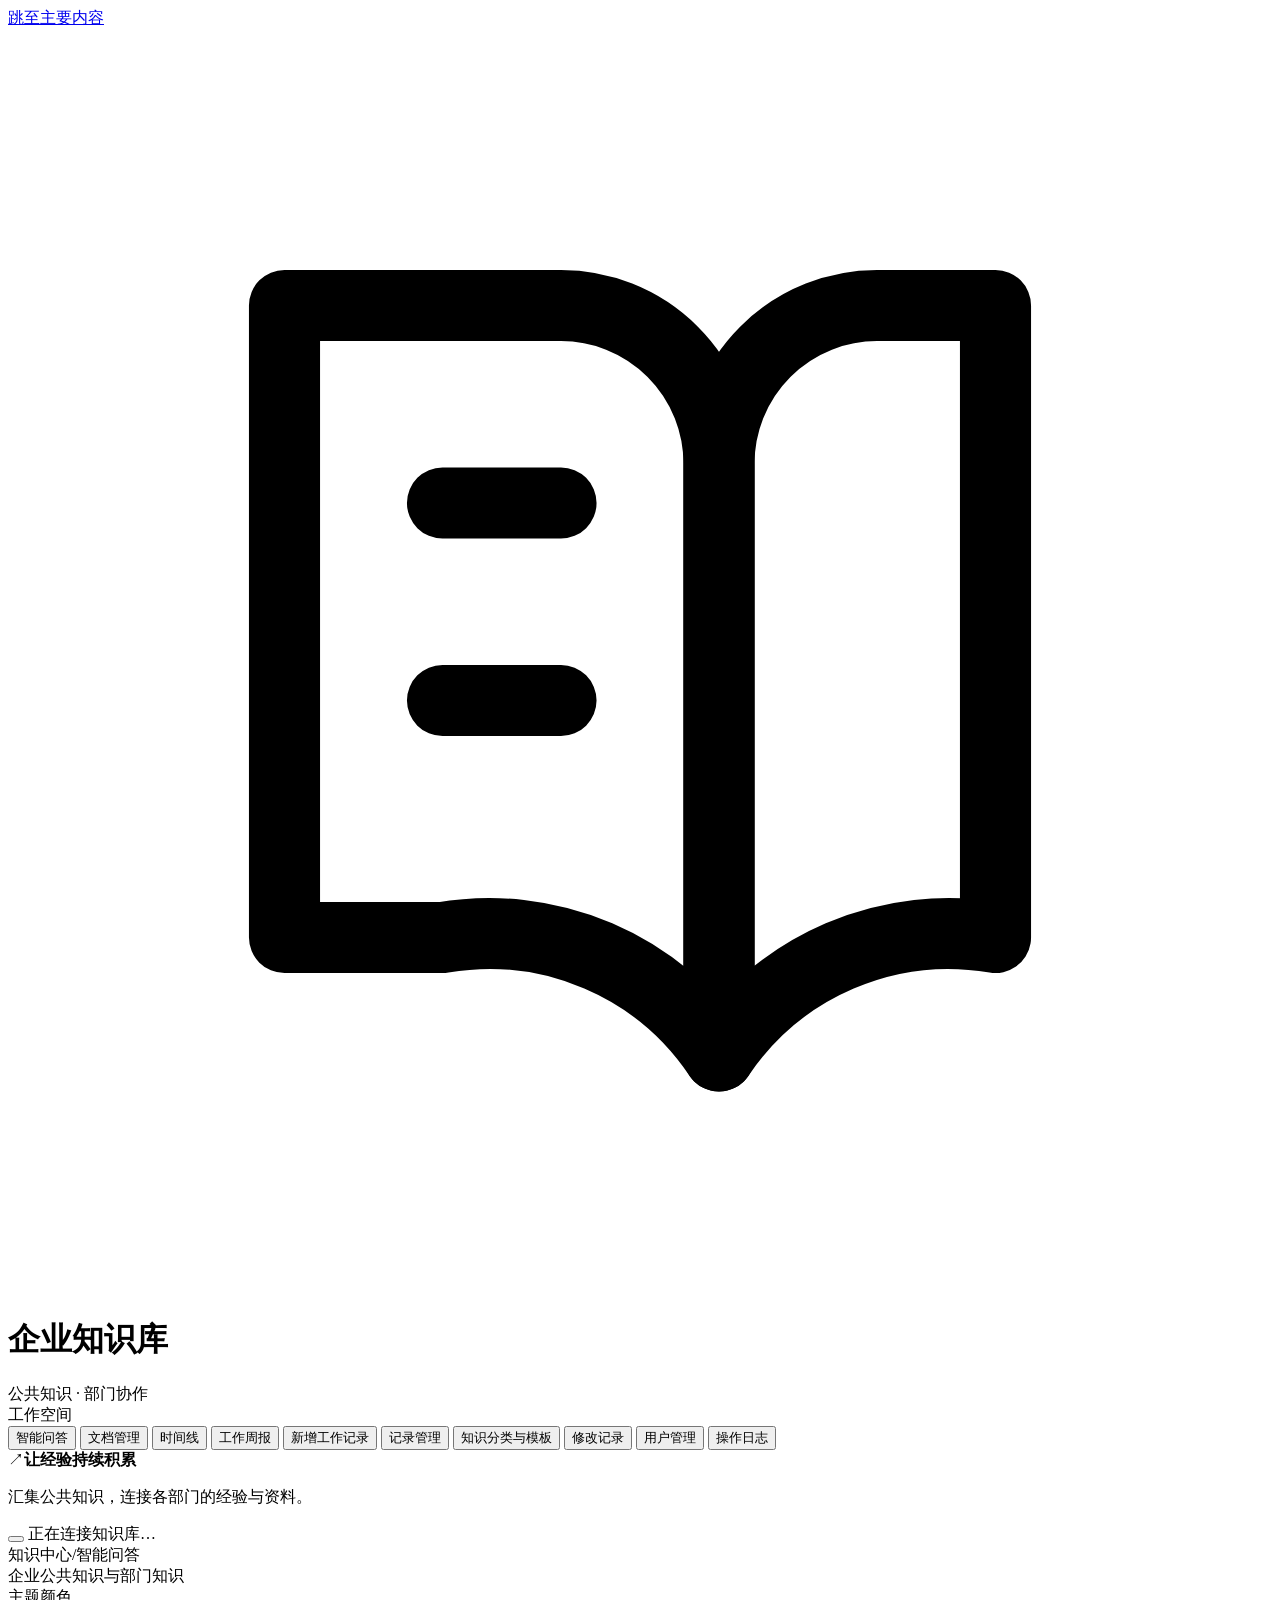
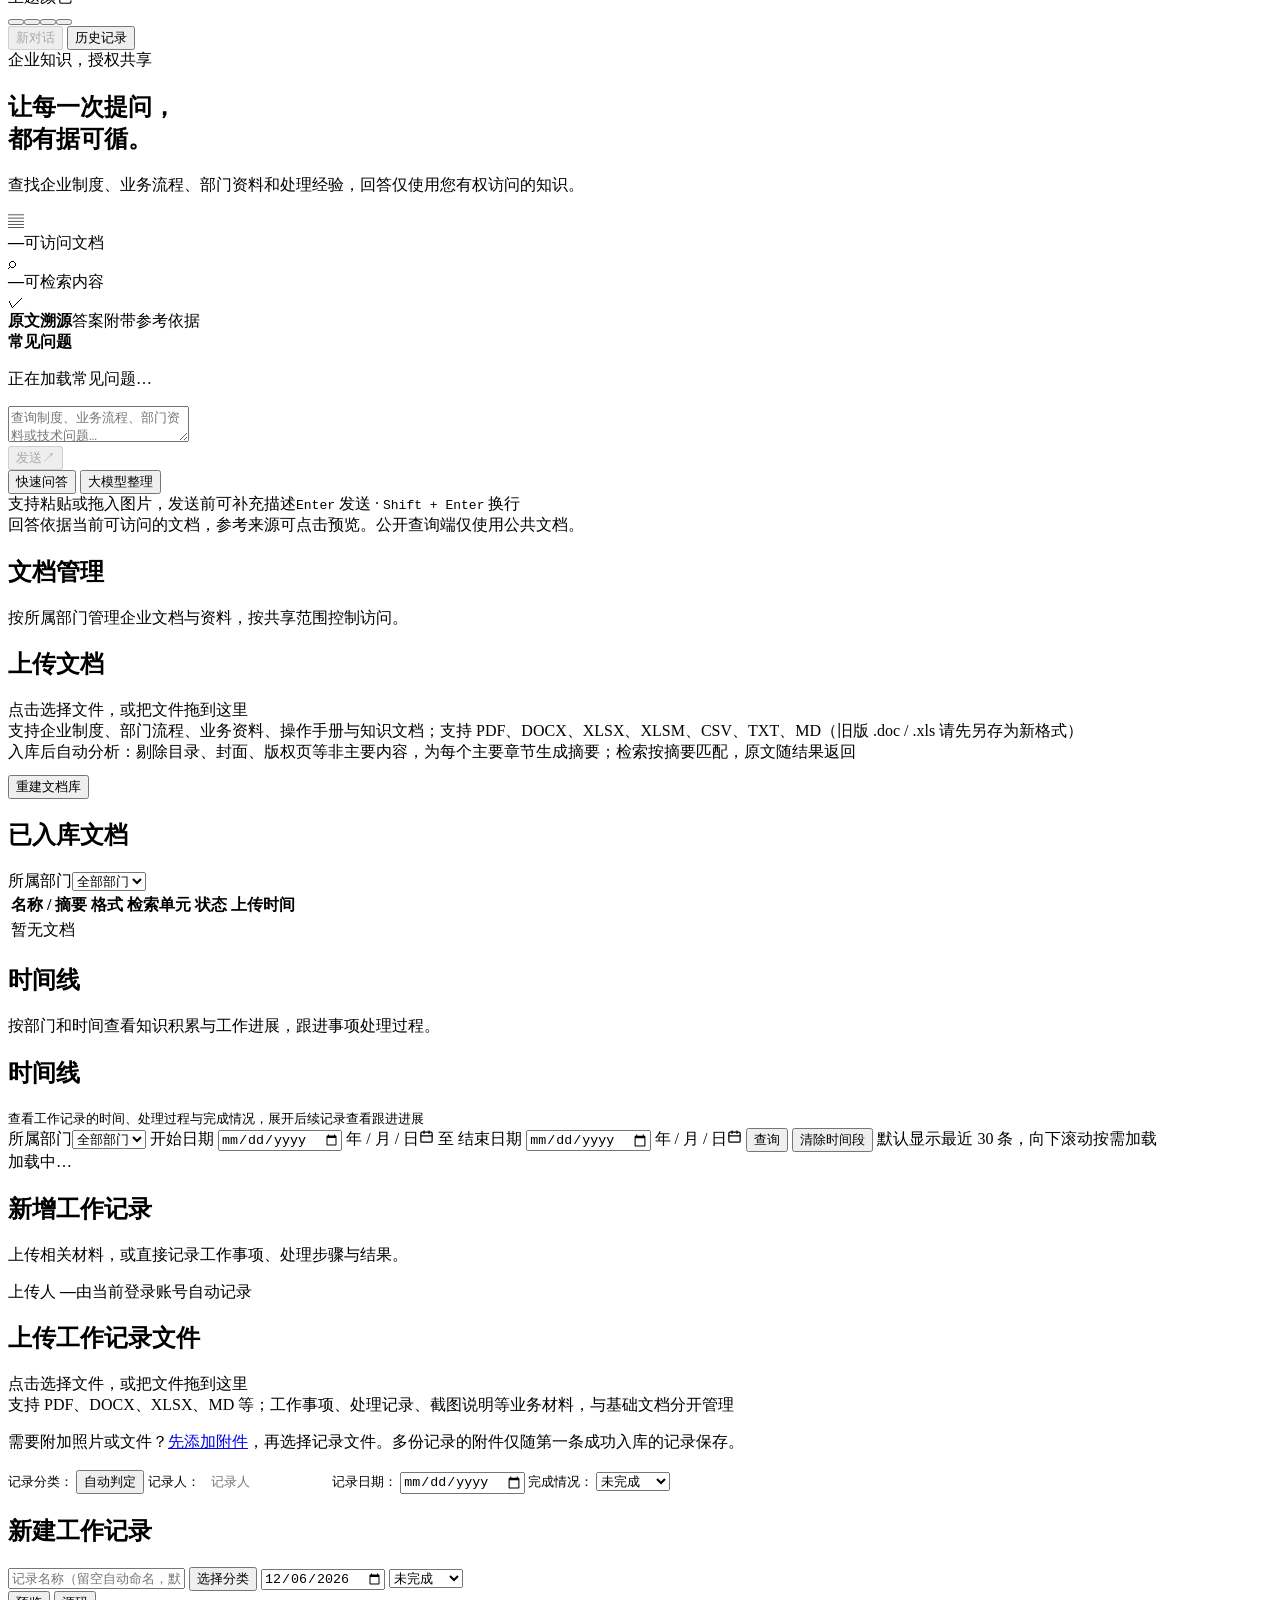
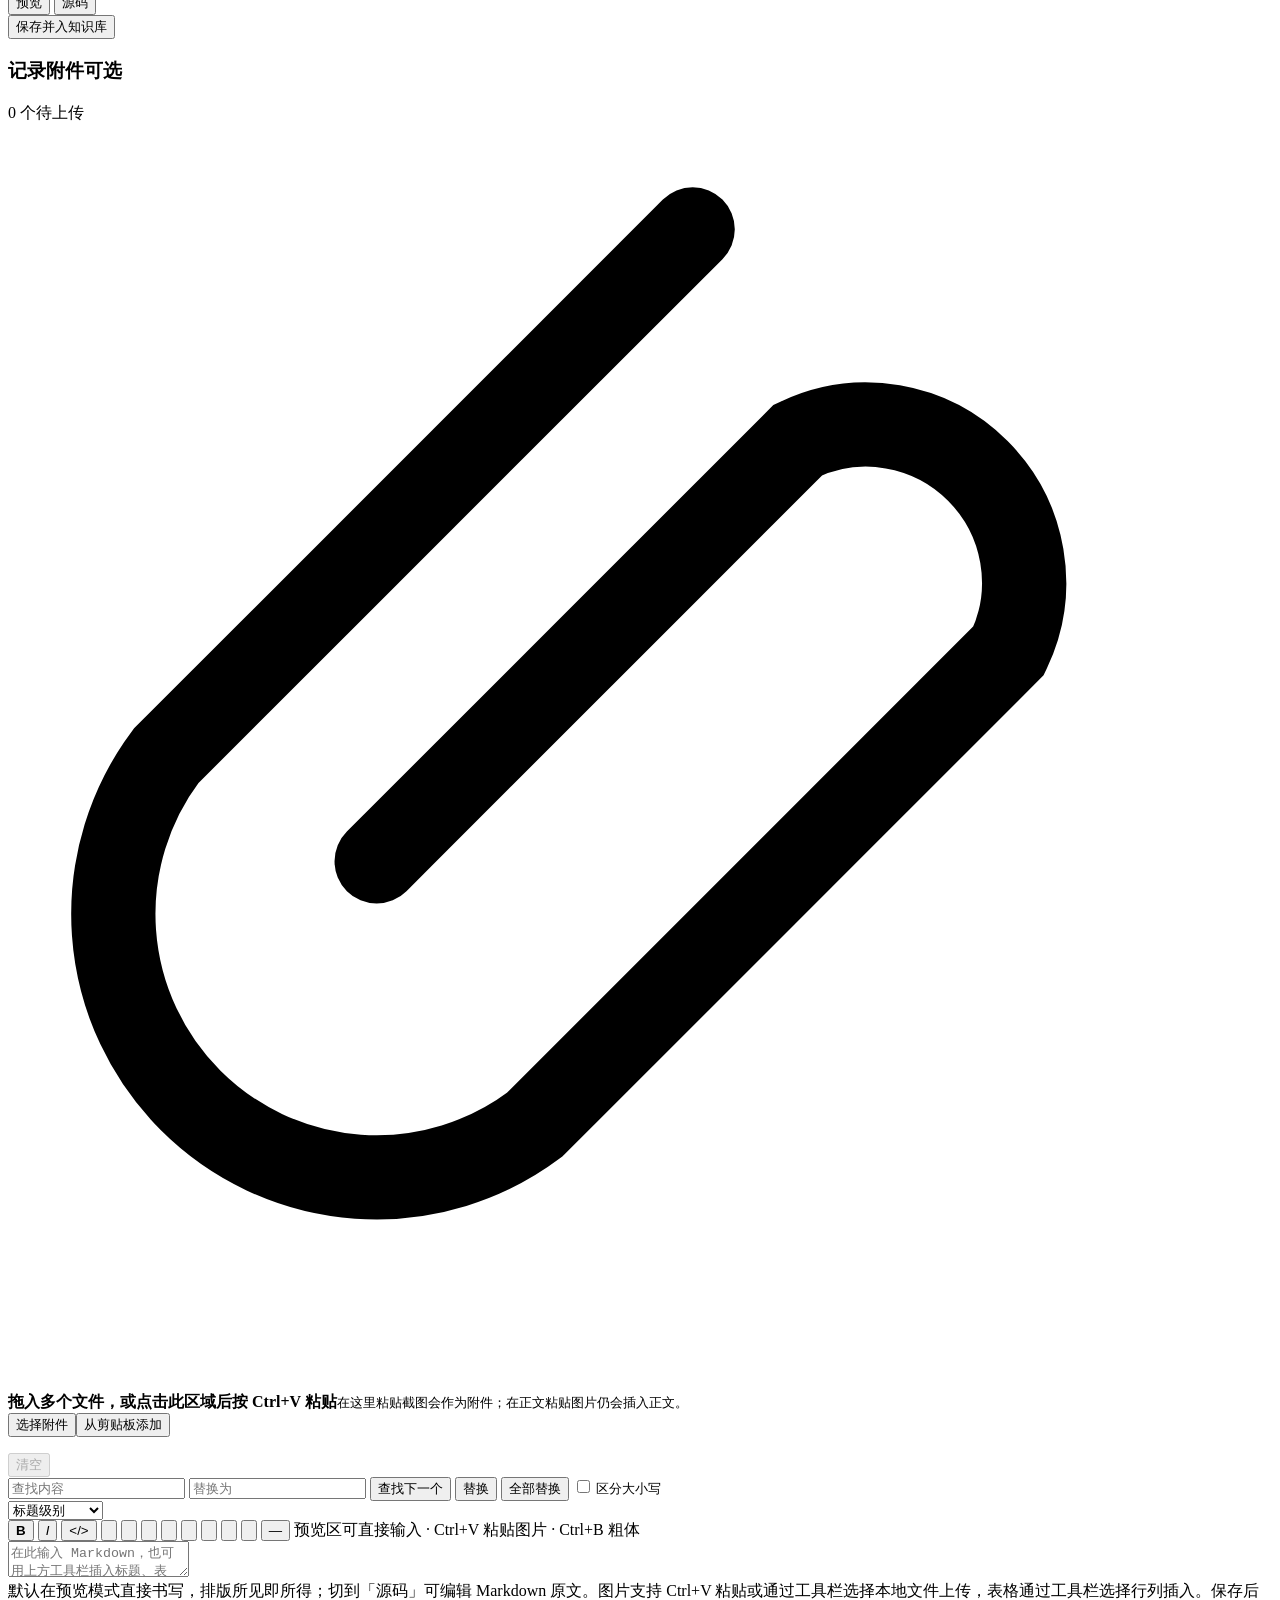
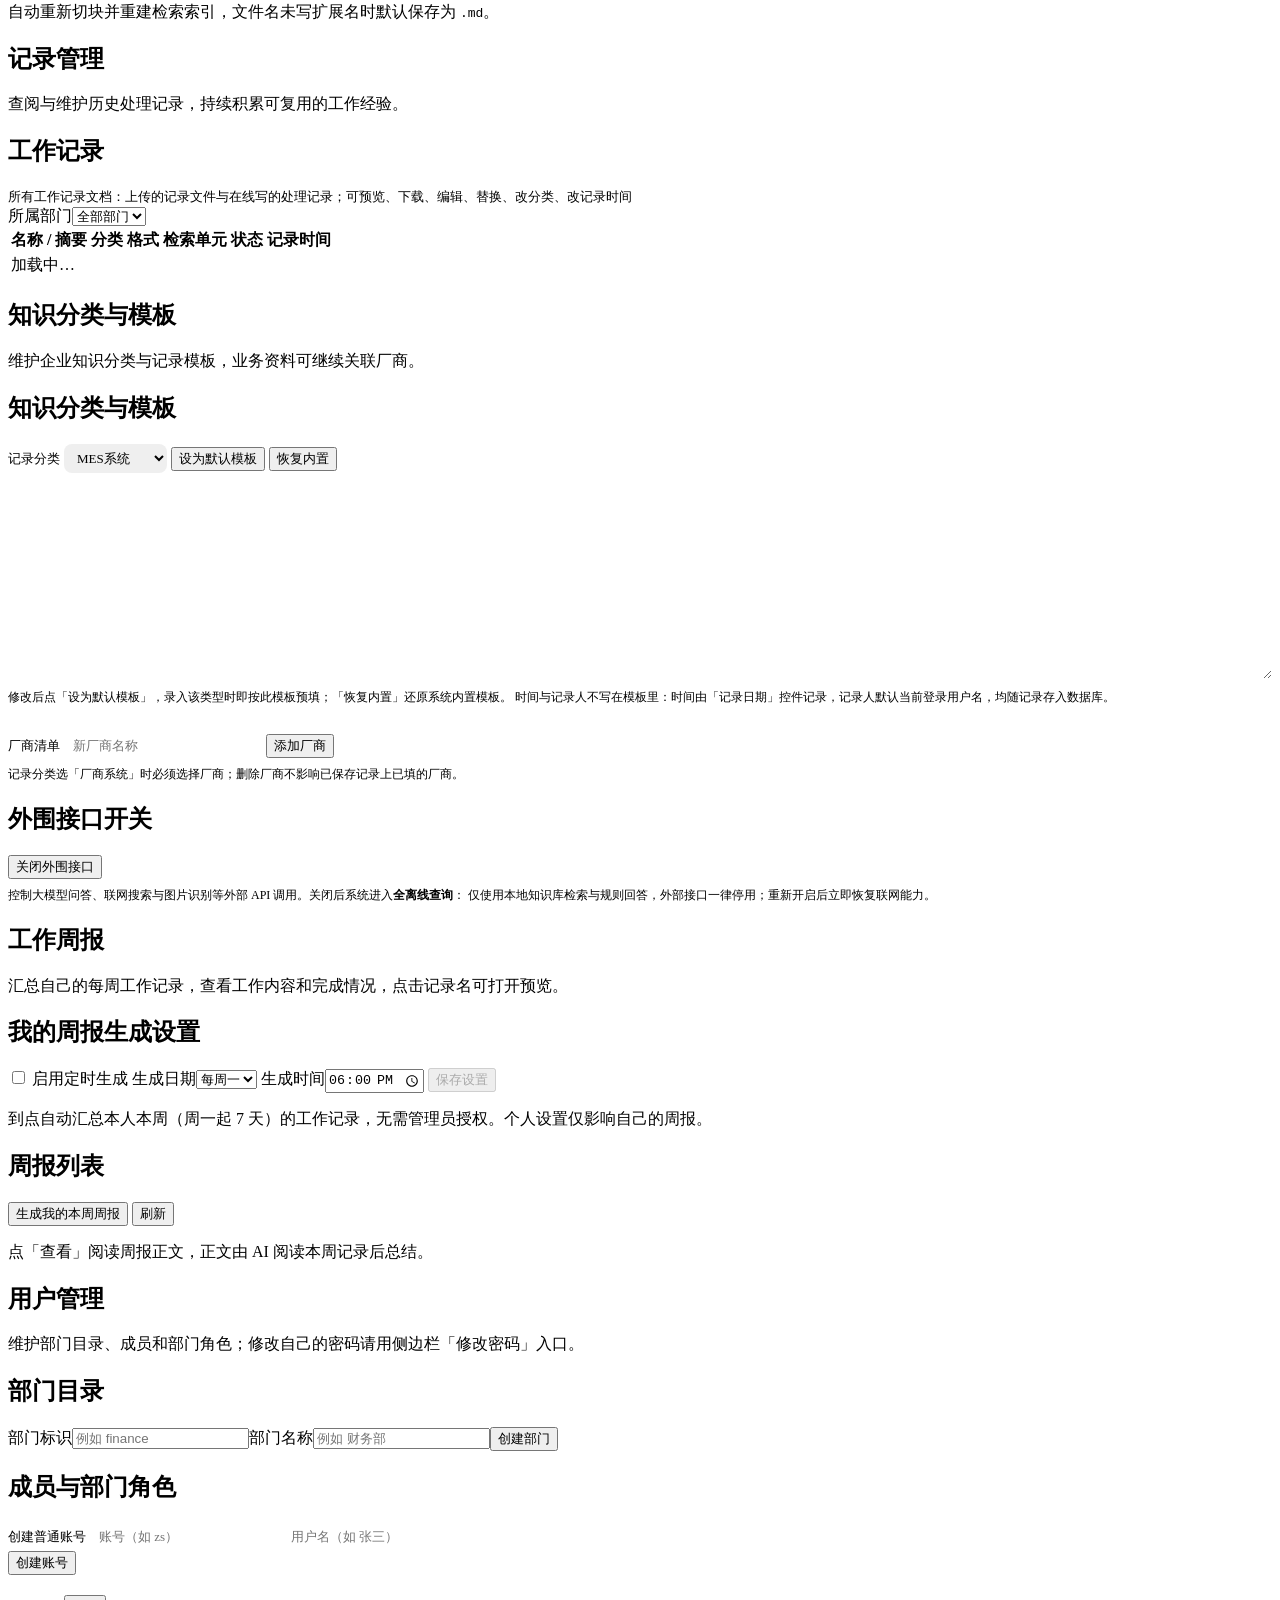
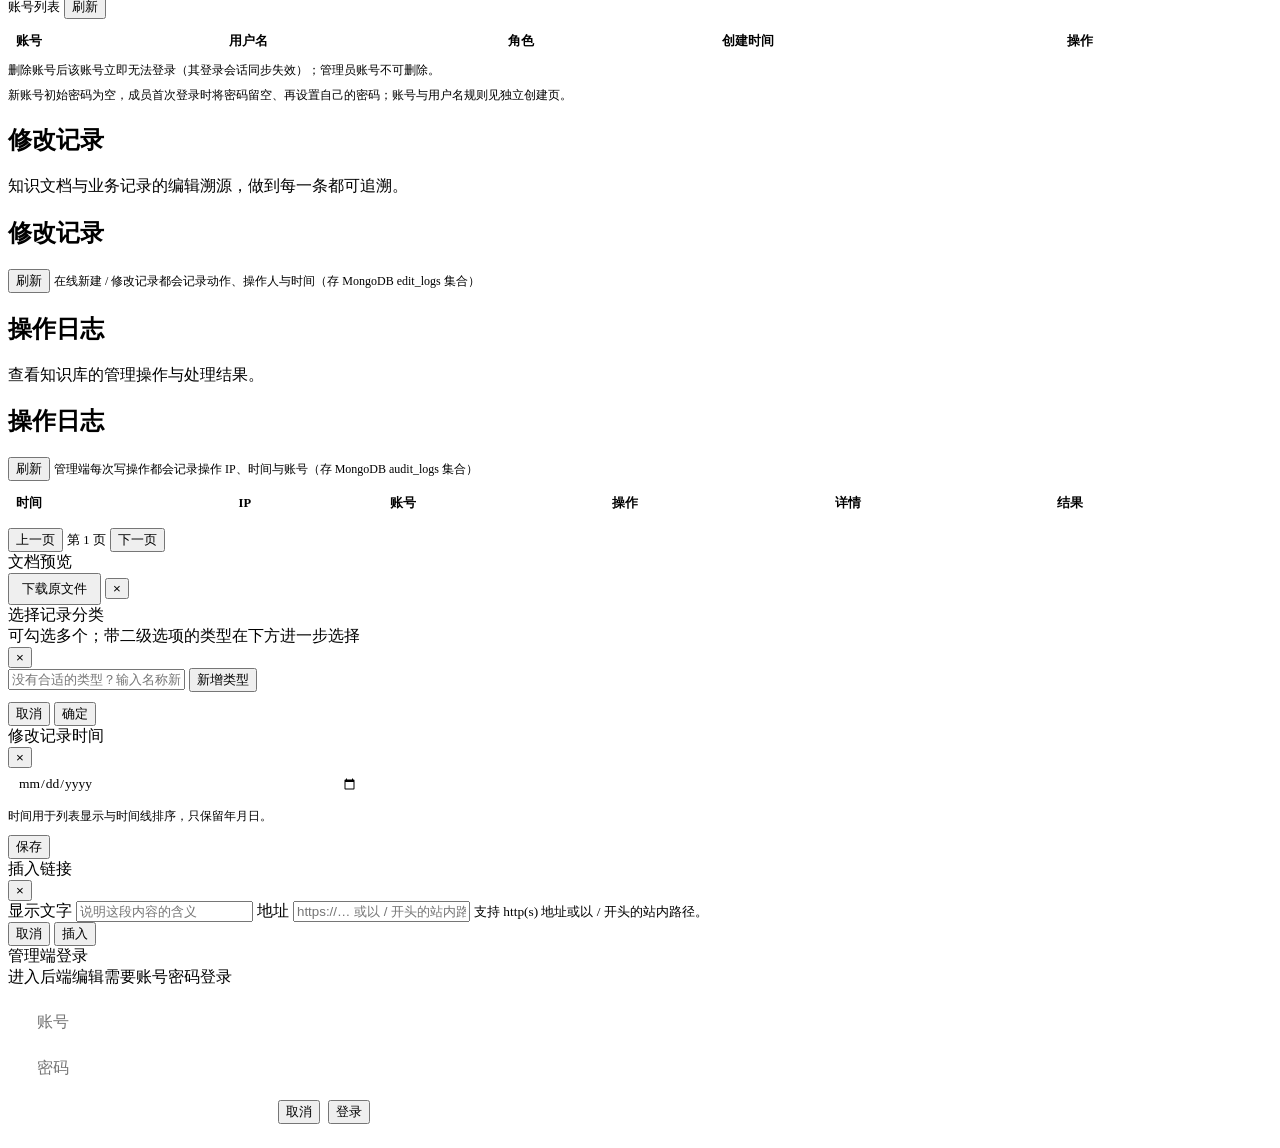
==== web/index.html @ 78df7e33 "时间线日期控件点击弹出系统日历：showPicker 主动触发（旧浏览器回退聚焦），修复透明输入层点击无效；新增 2 项测试（pytest 514 项 / node 84 项）" ====
<!DOCTYPE html>
<html lang="zh-CN">
<head>
<meta charset="UTF-8" />
<meta name="viewport" content="width=device-width, initial-scale=1.0" />
<title>企业知识库</title>
<meta name="theme-color" content="#35655f" />
<script src="/static/theme.js"></script>
<link rel="stylesheet" href="/static/styles.css" />
<link rel="stylesheet" href="/static/record-attachments.css" />
<link rel="stylesheet" href="/static/theme.css" />
</head>
<body class="search-mode">
<a class="skip-link" href="#workspace">跳至主要内容</a>
<header class="app-sidebar">
  <div class="brand">
    <span class="brand-mark" aria-hidden="true"><svg viewBox="0 0 32 32" fill="none"><path d="M7 7h7a4 4 0 014 4v15a7 7 0 00-7-3H7V7Z" stroke="currentColor" stroke-width="1.8" stroke-linejoin="round"/><path d="M25 7h-3a4 4 0 00-4 4v15a7 7 0 017-3V7Z" stroke="currentColor" stroke-width="1.8" stroke-linejoin="round"/><path d="M11 12h3m-3 5h3" stroke="currentColor" stroke-width="1.8" stroke-linecap="round"/></svg></span>
    <div><h1>企业知识库</h1><span class="brand-sub">公共知识 · 部门协作</span></div>
  </div>
  <div class="nav-caption">工作空间</div>
  <nav aria-label="主要导航">
    <button class="tab-btn active" data-tab="chat" aria-current="page">智能问答</button>
    <button class="tab-btn" data-tab="docs" id="docs-tab-btn">文档管理</button>
    <button class="tab-btn" data-tab="timeline">时间线</button>
    <button class="tab-btn session-only" data-tab="weekly">工作周报</button>
    <button class="tab-btn admin-tab" data-tab="editor">新增工作记录</button>
    <button class="tab-btn admin-tab" data-tab="records">记录管理</button>
    <button class="tab-btn admin-tab super-admin-only" data-tab="settings">知识分类与模板</button>
    <button class="tab-btn admin-tab super-admin-only" data-tab="edits">修改记录</button>
    <button class="tab-btn admin-tab account-admin-only" data-tab="accounts">用户管理</button>
    <button class="tab-btn admin-tab super-admin-only" data-tab="logs">操作日志</button>
  </nav>
  <div class="sidebar-note"><span class="sidebar-note-icon" aria-hidden="true">↗</span><strong>让经验持续积累</strong><p>汇集公共知识，连接各部门的经验与资料。</p></div>
  <div class="sidebar-footer">
    <div class="account-summary" id="account-summary" hidden><div><strong id="current-user"></strong><span id="current-role"></span></div></div>
    <a class="register-link" id="change-password-link" href="/change-password" hidden>修改密码 <span aria-hidden="true">↗</span></a>
    <button type="button" class="mode-badge" id="mode-badge" aria-label="当前访问模式"></button>
    <span class="meta" id="stats" role="status">正在连接知识库…</span>
  </div>
</header>

<main id="workspace" tabindex="-1">
  <div class="workspace-bar"><div><span class="workspace-label">知识中心</span><span class="breadcrumb-sep" aria-hidden="true">/</span><span id="current-view">智能问答</span></div><div class="workspace-tools"><span class="workspace-context">企业公共知识与部门知识</span><div class="theme-switcher" role="group" aria-label="主题颜色"><span class="theme-label">主题颜色</span><div class="theme-options"><button type="button" class="theme-option" data-theme-option="teal" aria-label="切换为青绿主题" title="青绿主题" aria-pressed="true"><span class="theme-swatch-check" aria-hidden="true"></span></button><button type="button" class="theme-option" data-theme-option="blue" aria-label="切换为蓝色主题" title="蓝色主题" aria-pressed="false"><span class="theme-swatch-check" aria-hidden="true"></span></button><button type="button" class="theme-option" data-theme-option="violet" aria-label="切换为紫色主题" title="紫色主题" aria-pressed="false"><span class="theme-swatch-check" aria-hidden="true"></span></button><button type="button" class="theme-option" data-theme-option="amber" aria-label="切换为琥珀主题" title="琥珀主题" aria-pressed="false"><span class="theme-swatch-check" aria-hidden="true"></span></button></div><span class="theme-status" data-theme-status aria-live="polite"></span></div></div></div>
  <!-- 问答 -->
  <section class="tab active" id="tab-chat">
    <div class="chat-session-actions" role="group" aria-label="对话操作">
      <button type="button" class="ghost new-chat" id="new-chat" title="清空当前会话并返回问答首页" disabled>新对话</button>
      <button type="button" class="history-fab" id="history-btn" title="查看最近的问答记录（仅保存在本机浏览器）">历史记录</button>
    </div>
    <div class="chat-hero">
      <div class="hero-eyebrow"><span aria-hidden="true"></span> 企业知识，授权共享</div>
      <h1>让每一次提问，<br class="mobile-break" />都有据可循。</h1>
      <p>查找企业制度、业务流程、部门资料和处理经验，回答仅使用您有权访问的知识。</p>
      <div class="knowledge-overview" aria-label="知识库概览">
        <div class="overview-item"><span class="overview-icon" aria-hidden="true">▤</span><div><strong id="overview-documents">—</strong><span>可访问文档</span></div></div>
        <div class="overview-item"><span class="overview-icon blue" aria-hidden="true">⌕</span><div><strong id="overview-chunks">—</strong><span>可检索内容</span></div></div>
        <div class="overview-item"><span class="overview-icon amber" aria-hidden="true">✓</span><div><strong class="overview-word">原文溯源</strong><span>答案附带参考依据</span></div></div>
      </div>
    </div>
    <div class="hints" id="hints" aria-label="常见问题">
      <div class="hints-heading"><strong id="question-hints-title">常见问题</strong><span id="question-hints-scope"></span><label class="question-department-control" id="question-department-control" hidden>所属部门<select id="question-department" aria-label="常见问题所属部门" title="切换部门将开始新对话，历史记录保留"></select></label></div>
      <p class="hints-state" id="question-hints-state" role="status">正在加载常见问题…</p>
    </div>
    <div id="chat-log" role="log" aria-label="问答记录" aria-live="polite" aria-relevant="additions text"></div>
    <div class="composer">
      <div class="composer-main">
        <div class="input-shell" id="input-shell">
          <div class="attach-chips" id="attach-chips" hidden>
            <span class="attach-chip" id="attach-chip">
              <img id="attach-thumb" alt="待发送图片" />
              <span class="chip-name" id="attach-name"></span>
              <button class="chip-x" id="attach-remove" title="移除图片" type="button">×</button>
            </span>
          </div>
          <textarea id="question" aria-label="输入企业知识问题" placeholder="查询制度、业务流程、部门资料或技术问题…"></textarea>
        </div>
        <button class="primary" id="send" type="button">发送<span aria-hidden="true">↗</span></button>
      </div>
      <div class="chat-toggles">
        <button type="button" class="chat-toggle" id="fastmode-toggle" aria-pressed="false">快速问答</button>
        <button type="button" class="chat-toggle" id="llm-toggle" aria-pressed="false" hidden>大模型整理</button>
        <button type="button" class="chat-toggle" id="context-toggle" aria-pressed="false" hidden>结合上文</button>
        <button type="button" class="chat-toggle" id="websearch-toggle" aria-pressed="false" hidden>联网搜索</button>
      </div>
      <div class="composer-help"><span>支持粘贴或拖入图片，发送前可补充描述</span><span><kbd>Enter</kbd> 发送 · <kbd>Shift + Enter</kbd> 换行</span></div>
      <div class="answer-note">回答依据当前可访问的文档，参考来源可点击预览。公开查询端仅使用公共文档。</div>
    </div>

    <!-- 历史记录：最近 10 条问答，仅存浏览器 localStorage，不上传后端 -->
    <aside class="history-panel" id="history-panel" hidden aria-label="问答历史记录">
      <header>
        <div>
          <div class="title">历史记录</div>
          <div class="sub">最近 10 条 · 仅保存在本机浏览器</div>
        </div>
        <button class="close" id="history-close" type="button" title="关闭" aria-label="关闭">×</button>
      </header>
      <div class="history-list" id="history-list"></div>
      <footer>
        <button class="ghost" id="history-clear" type="button">清空历史</button>
      </footer>
    </aside>
  </section>

  <!-- 文档管理 -->
  <section class="tab" id="tab-docs">
    <div class="page-heading"><h1>文档管理</h1><p>按所属部门管理企业文档与资料，按共享范围控制访问。</p></div>
    <div class="panel-card admin-only">
      <h2>上传文档</h2>
      <div id="doc-scope-host"></div>
      <div id="drop">点击选择文件，或把文件拖到这里<br />
        <span class="muted">支持企业制度、部门流程、业务资料、操作手册与知识文档；支持 PDF、DOCX、XLSX、XLSM、CSV、TXT、MD（旧版 .doc / .xls 请先另存为新格式）</span><br />
        <span class="muted">入库后自动分析：剔除目录、封面、版权页等非主要内容，为每个主要章节生成摘要；检索按摘要匹配，原文随结果返回</span>
      </div>
      <input type="file" id="file" multiple hidden />
      <input type="file" id="replace-file" hidden />
      <div class="row" style="margin-top:12px">
        <button class="ghost super-admin-only" id="rebuild">重建文档库</button>
        <span class="muted" id="upload-status"></span>
      </div>
    </div>

    <div class="panel-card">
      <div class="docs-head">
        <h2>已入库文档</h2>
      </div>
      <div class="department-filter-row"><label for="doc-department-filter">所属部门</label><select id="doc-department-filter" aria-label="按所属部门筛选文档"><option value="">全部部门</option></select></div>
      <div class="table-scroll" tabindex="0" role="region" aria-label="文档列表，可横向滚动"><table class="docs">
        <thead>
          <tr><th>名称 / 摘要</th><th>格式</th><th>检索单元</th><th>状态</th><th>上传时间</th><th></th></tr>
        </thead>
        <tbody id="doc-rows"><tr><td colspan="6" class="muted">暂无文档</td></tr></tbody>
      </table></div>
    </div>
  </section>

  <!-- 时间线 -->
  <section class="tab" id="tab-timeline">
    <div class="page-heading"><h1>时间线</h1><p>按部门和时间查看知识积累与工作进展，跟进事项处理过程。</p></div>
    <div class="panel-card">
      <div class="docs-head">
        <h2>时间线</h2>
        <span class="muted" style="font-size:13px">查看工作记录的时间、处理过程与完成情况，展开后续记录查看跟进进展</span>
      </div>
      <form class="tl-range" id="tl-range-form">
        <label>所属部门<select id="tl-department-filter" aria-label="按所属部门筛选时间线"><option value="">全部部门</option></select></label>
        <label>开始日期<span class="tl-date-wrap">
          <input type="date" id="tl-start-date" aria-label="时间线开始日期" />
          <span class="tl-date-display" aria-hidden="true"><span class="tl-date-text">年 / 月 / 日</span><svg viewBox="0 0 24 24" width="15" height="15" fill="none" stroke="currentColor" stroke-width="2" stroke-linecap="round"><rect x="3" y="5" width="18" height="16" rx="2"/><path d="M16 3v4M8 3v4M3 11h18"/></svg></span>
        </span></label>
        <span class="tl-range-separator" aria-hidden="true">至</span>
        <label>结束日期<span class="tl-date-wrap">
          <input type="date" id="tl-end-date" aria-label="时间线结束日期" />
          <span class="tl-date-display" aria-hidden="true"><span class="tl-date-text">年 / 月 / 日</span><svg viewBox="0 0 24 24" width="15" height="15" fill="none" stroke="currentColor" stroke-width="2" stroke-linecap="round"><rect x="3" y="5" width="18" height="16" rx="2"/><path d="M16 3v4M8 3v4M3 11h18"/></svg></span>
        </span></label>
        <button type="submit" class="ghost">查询</button>
        <button type="button" class="ghost" id="tl-clear-range">清除时间段</button>
        <span class="tl-range-hint">默认显示最近 30 条，向下滚动按需加载</span>
      </form>
      <div class="cat-filter" id="tl-cat-filter"></div>
      <div id="tl-body"><div class="tl-empty">加载中…</div></div>
      <div class="tl-pagination" aria-live="polite">
        <span id="tl-load-state" class="muted"></span>
        <button type="button" class="ghost" id="tl-load-more" hidden>加载更多</button>
      </div>
      <div id="tl-sentinel" aria-hidden="true"></div>
    </div>
  </section>

  <!-- 上传工作记录 -->
  <section class="tab" id="tab-editor">
    <div class="page-heading"><h1>新增工作记录</h1><p>上传相关材料，或直接记录工作事项、处理步骤与结果。</p></div>
    <div class="editor-identity">上传人 <strong id="upload-account">—</strong><span>由当前登录账号自动记录</span></div>
    <div class="tracking-card" id="tracking-parent-card" hidden>
      <div class="tracking-icon" aria-hidden="true">↳</div>
      <div class="tracking-info"><span>正在跟进记录</span><button type="button" id="tracking-parent-preview"></button><small>本次新增记录将关联到此记录，原记录保持不变。</small></div>
      <button type="button" class="ghost" id="tracking-cancel">取消追踪</button>
    </div>
    <div class="panel-card">
      <h2>上传工作记录文件</h2>
      <div id="record-scope-host"></div>
      <div id="rec-drop">点击选择文件，或把文件拖到这里<br />
        <span class="muted">支持 PDF、DOCX、XLSX、MD 等；工作事项、处理记录、截图说明等业务材料，与基础文档分开管理</span>
      </div>
      <p class="record-attachments-hint">需要附加照片或文件？<a href="#record-attachments">先添加附件</a>，再选择记录文件。多份记录的附件仅随第一条成功入库的记录保存。</p>
      <input type="file" id="rec-file" multiple hidden />
      <div class="row" style="margin-top:12px">
        <label class="muted" style="font-size:13px">记录分类：
          <span class="multicat" id="rec-cat-multi">
            <button type="button" class="cat-select multicat-btn" id="rec-cat-btn" title="点击打开选择窗体，可勾选多个记录分类；带二级选项的类型在窗体中进一步选择">自动判定</button>
          </span>
        </label>
        <span id="rec-subcats" class="rec-subcats"></span>
        <label class="muted" style="font-size:13px">记录人：
          <input type="text" id="rec-operator" placeholder="记录人" title="记录人用户名；默认当前登录用户名，可改为其他成员" style="width:110px;border:1px solid var(--line);border-radius:8px;padding:5px 8px;font:inherit;font-size:13px" />
        </label>
        <label class="muted" style="font-size:13px">记录日期：
          <input type="date" id="rec-date" title="事项发生日期；默认为今天" />
        </label>
        <label class="muted" style="font-size:13px">完成情况：
          <select id="rec-resolved" class="cat-select" style="width:auto" title="记录当前的处理状态，时间线徽标按此显示">
            <option value="unresolved">未完成</option>
            <option value="improving">处理中</option>
            <option value="temporary">阶段完成</option>
            <option value="resolved">已完成</option>
          </select>
        </label>
        <span class="muted" id="rec-upload-status"></span>
      </div>
    </div>
    <div class="panel-card">
      <h2 id="editor-title">新建工作记录</h2>
      <div class="editor-bar">
        <input type="text" id="md-name" placeholder="记录名称（留空自动命名，默认保存为 md 文件）" />
        <span class="multicat category-tags" id="md-cat-multi">
          <button type="button" class="cat-select multicat-btn" id="md-cat-btn" title="选择分类；未选择时按内容自动判断">选择分类</button>
          <span id="md-subcats" class="category-tag-list"></span>
        </span>
        <input type="date" id="md-time" title="记录时间：默认当前日期，只需选择年月日" />
        <select id="md-resolved" title="完成情况：时间线徽标按此显示；时间线上的人工标记优先于这里的选择">
          <option value="unresolved">未完成</option>
          <option value="improving">处理中</option>
          <option value="temporary">阶段完成</option>
          <option value="resolved">已完成</option>
        </select>
        <div class="md-mode" role="group" aria-label="编辑模式">
          <button type="button" class="md-mode-btn active" data-mode="preview" title="在渲染结果上直接书写">预览</button>
          <button type="button" class="md-mode-btn" data-mode="source" title="编辑 Markdown 原文">源码</button>
        </div>
        <button class="ghost" id="md-save">保存并入知识库</button>
        <span class="muted" id="md-status"></span>
      </div>
      <div class="record-attachments" id="record-attachments" aria-label="记录附件">
        <div class="record-attachments-heading"><h3>记录附件<span>可选</span></h3><span class="record-attachments-count" data-attachment-count>0 个待上传</span></div>
        <div class="record-attachment-drop" data-attachment-drop tabindex="0" role="region" aria-label="附件粘贴与拖放区域" aria-describedby="record-attachment-help">
          <span class="record-attachment-symbol" aria-hidden="true"><svg viewBox="0 0 24 24" fill="none" stroke="currentColor" stroke-width="1.6" stroke-linecap="round"><path d="m9 12 6-6a3 3 0 0 1 4 4L10 19a5 5 0 0 1-7-7l10-10M7 14l8-8"/></svg></span>
          <div class="record-attachment-help"><strong>拖入多个文件，或点击此区域后按 Ctrl+V 粘贴</strong><small id="record-attachment-help">在这里粘贴截图会作为附件；在正文粘贴图片仍会插入正文。</small></div>
          <div class="record-attachment-actions"><button type="button" class="ghost" data-attachment-choose>选择附件</button><button type="button" class="ghost" data-attachment-clipboard>从剪贴板添加</button></div>
          <input type="file" id="rec-attach" multiple hidden aria-label="选择多个记录附件" />
        </div>
        <ul class="record-attachment-list" data-attachment-list hidden></ul>
        <div class="record-attachments-footer"><p data-attachment-target></p><span class="record-attachment-status" data-attachment-status role="status" aria-live="polite"></span><button type="button" class="ghost" data-attachment-retry hidden>重试附件上传</button><button type="button" class="ghost" data-attachment-clear disabled>清空</button></div>
      </div>
      <div class="find-bar">
        <input type="text" id="find-text" placeholder="查找内容" />
        <input type="text" id="replace-text" placeholder="替换为" />
        <button class="ghost" id="find-next">查找下一个</button>
        <button class="ghost" id="replace-one">替换</button>
        <button class="ghost" id="replace-all">全部替换</button>
        <label class="muted" style="font-size:13px"><input type="checkbox" id="find-case" /> 区分大小写</label>
        <span class="muted" id="find-status" style="font-size:13px"></span>
      </div>
      <div class="notice" id="md-restored" style="display:none">
        原始文件未保存在知识库中（早期命令行导入），以下内容由已入库的章节原文还原，排版可能与原件略有差异；保存后将以此内容作为新的原件。
      </div>
      <div class="md-toolbar" role="toolbar" aria-label="Markdown 格式工具">
        <div class="md-heading-wrap">
          <select class="md-heading-select" id="md-heading" aria-label="标题级别" title="选择标题级别">
            <option value="">标题级别</option>
            <option value="0">正文段落</option>
            <option value="1">H1 一级标题</option>
            <option value="2">H2 二级标题</option>
            <option value="3">H3 三级标题</option>
            <option value="4">H4 四级标题</option>
            <option value="5">H5 五级标题</option>
            <option value="6">H6 六级标题</option>
          </select>
        </div>
        <span class="md-sep" aria-hidden="true"></span>
        <button type="button" class="md-tool" data-md="bold" title="粗体（Ctrl+B）" aria-label="粗体"><b>B</b></button>
        <button type="button" class="md-tool" data-md="italic" title="斜体（Ctrl+I）" aria-label="斜体"><i>I</i></button>
        <button type="button" class="md-tool" data-md="inline-code" title="行内代码" aria-label="行内代码"><span class="code-mark">&lt;/&gt;</span></button>
        <span class="md-sep" aria-hidden="true"></span>
        <button type="button" class="md-tool" data-md="ul" title="无序列表" aria-label="无序列表">
          <svg viewBox="0 0 20 20" fill="none" stroke="currentColor" stroke-width="1.8" stroke-linecap="round"><circle cx="4" cy="5" r="1" fill="currentColor" stroke="none"/><circle cx="4" cy="10" r="1" fill="currentColor" stroke="none"/><circle cx="4" cy="15" r="1" fill="currentColor" stroke="none"/><path d="M8 5h9M8 10h9M8 15h9"/></svg>
        </button>
        <button type="button" class="md-tool" data-md="ol" title="有序列表" aria-label="有序列表">
          <svg viewBox="0 0 20 20" fill="none" stroke="currentColor" stroke-width="1.8" stroke-linecap="round"><path d="M8 5h9M8 10h9M8 15h9"/><path d="M3 3.7l1-.7v3M2.8 9.3c.5-.7 1.5-.5 1.5.2 0 .6-1.5 1.2-1.5 2.1h2M2.8 13.8h1.4c.5 0 .8.4.8.8s-.4.9-.9.9h-.3m.3 0c.6 0 1 .3 1 .8 0 .5-.4.9-1 .9-.4 0-.8-.2-1-.5"/></svg>
        </button>
        <button type="button" class="md-tool" data-md="quote" title="引用" aria-label="引用">
          <svg viewBox="0 0 20 20" fill="currentColor"><path d="M4.2 13.8c-.8-.7-1.2-1.7-1.2-3 0-2.8 1.7-5 4.4-6.2l.7 1.3c-1.6.9-2.5 2-2.7 3.2h1.9v4.7H4.2zm7.4 0c-.8-.7-1.2-1.7-1.2-3 0-2.8 1.7-5 4.4-6.2l.7 1.3c-1.6.9-2.5 2-2.7 3.2h1.9v4.7h-3.1z"/></svg>
        </button>
        <span class="md-sep" aria-hidden="true"></span>
        <button type="button" class="md-tool" data-md="link" title="插入链接（Ctrl+K）" aria-label="插入链接">
          <svg viewBox="0 0 20 20" fill="none" stroke="currentColor" stroke-width="1.8" stroke-linecap="round"><path d="M8.4 11.6l3.2-3.2M7 14l-1.2 1.2a2.7 2.7 0 01-3.8-3.8L4.3 9a2.7 2.7 0 013.8 0M13 6l1.2-1.2A2.7 2.7 0 0118 8.6L15.7 11a2.7 2.7 0 01-3.8 0"/></svg>
        </button>
        <button type="button" class="md-tool" data-md="image" title="插入图片" aria-label="插入图片">
          <svg viewBox="0 0 20 20" fill="none" stroke="currentColor" stroke-width="1.8" stroke-linecap="round" stroke-linejoin="round"><rect x="2.5" y="3.5" width="15" height="13" rx="1.5"/><circle cx="7" cy="8" r="1.3"/><path d="M3 14l4.2-4.2 2.8 2.8 2-2 5 5"/></svg>
        </button>
        <button type="button" class="md-tool" data-md="doc-ref" title="引用文档库文档（插入参考引用，点击可预览）" aria-label="引用文档">
          <svg viewBox="0 0 20 20" fill="none" stroke="currentColor" stroke-width="1.8" stroke-linecap="round" stroke-linejoin="round"><path d="M4 3.5h8.5L16 7v9.5H4z"/><path d="M12 3.5V7h4M7 10.5h6M7 13.5h6"/></svg>
        </button>
        <span class="md-sep" aria-hidden="true"></span>
        <span class="md-table-wrap">
          <button type="button" class="md-tool" data-md="table" title="插入表格（选择行列）" aria-label="插入表格">
            <svg viewBox="0 0 20 20" fill="none" stroke="currentColor" stroke-width="1.7"><rect x="2.5" y="3.5" width="15" height="13" rx="1.2"/><path d="M2.5 7.5h15M2.5 11h15M7.5 3.5v13M12.5 3.5v13"/></svg>
          </button>
          <div class="md-table-pop" id="md-table-pop" hidden>
            <div class="md-table-grid" id="md-table-grid"></div>
            <div class="md-table-size" id="md-table-size"></div>
          </div>
        </span>
        <button type="button" class="md-tool" data-md="codeblock" title="插入代码段" aria-label="插入代码段">
          <svg viewBox="0 0 20 20" fill="none" stroke="currentColor" stroke-width="1.8" stroke-linecap="round" stroke-linejoin="round"><path d="M7 5l-4.5 5L7 15M13 5l4.5 5L13 15"/></svg>
        </button>
        <button type="button" class="md-tool" data-md="hr" title="插入分隔线" aria-label="插入分隔线"><span class="code-mark">—</span></button>
        <span class="md-toolbar-hint">预览区可直接输入 · Ctrl+V 粘贴图片 · Ctrl+B 粗体</span>
      </div>
      <div class="editor-split">
        <textarea id="md-src" spellcheck="false" placeholder="在此输入 Markdown，也可用上方工具栏插入标题、表格、代码和图片…"></textarea>
        <div class="editor-preview" id="md-preview" data-placeholder="预览模式：直接在此输入文字，可复制粘贴图片；切换「源码」可编辑 Markdown"></div>
      </div>
      <div class="editor-tip">
        默认在预览模式直接书写，排版所见即所得；切到「源码」可编辑 Markdown 原文。图片支持 Ctrl+V 粘贴或通过工具栏选择本地文件上传，表格通过工具栏选择行列插入。保存后自动重新切块并重建检索索引，文件名未写扩展名时默认保存为 <code>.md</code>。
      </div>
      <!-- 引用文档库文档：选择浮层 -->
      <div class="doc-pop" id="doc-ref-pop" hidden>
        <div class="doc-pop-card">
          <div class="doc-pop-head">引用文档库文档<button type="button" class="doc-pop-close" id="doc-ref-close" aria-label="关闭">✕</button></div>
          <input id="doc-ref-search" class="doc-pop-search" placeholder="搜索文档名…" />
          <div class="doc-pop-list" id="doc-ref-list"></div>
          <p class="doc-ref-tip">在正文光标处插入行内引用。引用内容不参与本记录检索；检索命中后，开启「大模型整理」可一起分析。</p>
        </div>
      </div>
    </div>
  </section>

  <!-- 记录管理 -->
  <section class="tab" id="tab-records">
    <div class="page-heading"><h1>记录管理</h1><p>查阅与维护历史处理记录，持续积累可复用的工作经验。</p></div>
    <div class="panel-card">
      <div class="docs-head">
        <h2>工作记录</h2>
        <span class="muted" style="font-size:13px">所有工作记录文档：上传的记录文件与在线写的处理记录；可预览、下载、编辑、替换、改分类、改记录时间</span>
      </div>
      <div class="department-filter-row"><label for="rec-department-filter">所属部门</label><select id="rec-department-filter" aria-label="按所属部门筛选记录"><option value="">全部部门</option></select></div>
      <div class="cat-filter" id="rec-cat-filter"></div>
      <div class="table-scroll" tabindex="0" role="region" aria-label="文档列表，可横向滚动"><table class="docs">
        <thead>
          <tr><th>名称 / 摘要</th><th>分类</th><th>格式</th><th>检索单元</th><th>状态</th><th>记录时间</th><th></th></tr>
        </thead>
        <tbody id="rec-rows"><tr><td colspan="7" class="muted">加载中…</td></tr></tbody>
      </table></div>
    </div>
  </section>

  <!-- 后台设置：各记录分类的填写模板与厂商清单 -->
  <section class="tab" id="tab-settings">
    <div class="page-heading"><h1>知识分类与模板</h1><p>维护企业知识分类与记录模板，业务资料可继续关联厂商。</p></div>
    <div class="panel-card admin-only">
      <h2>知识分类与模板</h2>
      <div class="row" style="align-items:center;margin-bottom:8px">
        <span class="muted" style="font-size:13px">记录分类</span>
        <select id="tpl-cat" style="border:1px solid var(--line);border-radius:8px;padding:6px 9px;font:inherit;font-size:13px"></select>
        <button class="ghost" type="button" id="tpl-save" title="把当前内容保存为该记录分类的默认模板，录入时按此预填">设为默认模板</button>
        <button class="ghost" type="button" id="tpl-reset" title="清空自定义，恢复内置模板">恢复内置</button>
        <span class="muted" id="tpl-status" style="font-size:13px"></span>
      </div>
      <textarea id="tpl-content" rows="9" spellcheck="false"
        style="width:100%;box-sizing:border-box;border:1px solid var(--line);border-radius:8px;padding:9px 11px;font:12.5px/1.6 ui-monospace,Consolas,monospace;background:#fff"></textarea>
      <div class="muted" style="font-size:12px;margin-top:6px">
        修改后点「设为默认模板」，录入该类型时即按此模板预填；「恢复内置」还原系统内置模板。
        时间与记录人不写在模板里：时间由「记录日期」控件记录，记录人默认当前登录用户名，均随记录存入数据库。
      </div>
      <div class="row" style="align-items:center;margin-top:14px;border-top:1px solid var(--line);padding-top:12px">
        <span class="muted" style="font-size:13px">厂商清单</span>
        <input type="text" id="vendor-new" placeholder="新厂商名称" style="width:180px;border:1px solid var(--line);border-radius:8px;padding:6px 9px;font:inherit;font-size:13px" />
        <button class="ghost" type="button" id="vendor-add">添加厂商</button>
        <span id="vendor-list" style="display:flex;flex-wrap:wrap;gap:6px"></span>
      </div>
      <div class="muted" style="font-size:12px;margin-top:6px">
        记录分类选「厂商系统」时必须选择厂商；删除厂商不影响已保存记录上已填的厂商。
      </div>
    </div>
    <div class="panel-card super-admin-only" id="external-apis-panel">
      <h2>外围接口开关</h2>
      <div class="row" style="align-items:center;margin-bottom:8px">
        <button class="ghost" type="button" id="external-apis-toggle" aria-pressed="true">关闭外围接口</button>
        <span class="muted" id="external-apis-status" style="font-size:13px"></span>
      </div>
      <div class="muted" style="font-size:12px">
        控制大模型问答、联网搜索与图片识别等外部 API 调用。关闭后系统进入<b>全离线查询</b>：
        仅使用本地知识库检索与规则回答，外部接口一律停用；重新开启后立即恢复联网能力。
      </div>
    </div>
  </section>

  <!-- 工作周报：个人设置向全部登录员工开放，统一排程仅平台管理员可见 -->
  <section class="tab session-only" id="tab-weekly">
    <div class="page-heading"><h1>工作周报</h1><p>汇总自己的每周工作记录，查看工作内容和完成情况，点击记录名可打开预览。</p></div>
    <div class="panel-card" id="wr-personal-settings">
      <h2>我的周报生成设置</h2>
      <div class="row wr-settings-row">
        <label><input type="checkbox" id="wr-enabled" /> 启用定时生成</label>
        <label class="wr-schedule-label">生成日期<select id="wr-weekday" aria-label="生成日期"><option value="1">每周一</option><option value="2">每周二</option><option value="3">每周三</option><option value="4">每周四</option><option value="5">每周五</option><option value="6">每周六</option><option value="7">每周日</option></select></label>
        <label class="wr-schedule-label">生成时间<input type="time" id="wr-time" value="18:00" required aria-label="生成时间" /></label>
        <button class="ghost" type="button" id="wr-save" disabled>保存设置</button>
        <span class="muted" id="wr-status" role="status"></span>
      </div>
      <p class="muted wr-settings-note">到点自动汇总本人本周（周一起 7 天）的工作记录，无需管理员授权。个人设置仅影响自己的周报。</p>
    </div>
    <div class="panel-card super-admin-only" id="wr-global-settings" hidden>
      <h2>统一周报生成设置</h2>
      <div class="row wr-settings-row">
        <label><input type="checkbox" id="wr-global-enabled" /> 启用定时生成</label>
        <label class="wr-schedule-label">生成日期<select id="wr-global-weekday" aria-label="生成日期"><option value="1">每周一</option><option value="2">每周二</option><option value="3">每周三</option><option value="4">每周四</option><option value="5">每周五</option><option value="6">每周六</option><option value="7">每周日</option></select></label>
        <label class="wr-schedule-label">生成时间<input type="time" id="wr-global-time" value="18:00" required aria-label="生成时间" /></label>
        <button class="ghost" type="button" id="wr-global-save" disabled>保存设置</button>
        <span class="muted" id="wr-global-status" role="status"></span>
      </div>
      <p class="muted wr-settings-note">勾选统一排程的记录人；员工已保存的个人设置优先，未设置的员工使用此排程。</p>
      <div id="wr-global-owners" class="wr-owners"></div>
    </div>
    <div class="panel-card">
      <div class="row wr-reports-heading">
        <h2>周报列表</h2>
        <button class="ghost" type="button" id="wr-generate" title="仅生成自己的本周周报；重复生成会覆盖本人本周结果">生成我的本周周报</button>
        <button class="ghost account-admin-only" type="button" id="wr-generate-managed" hidden>生成本部门周报</button>
        <button class="ghost" type="button" id="wr-refresh">刷新</button>
        <span class="muted" id="wr-generate-status" role="status"></span>
      </div>
      <p class="muted wr-settings-note">点「查看」阅读周报正文，正文由 AI 阅读本周记录后总结。</p>
      <div id="wr-reports"></div>
    </div>
  </section>

  <!-- 账号管理（独立页）：修改密码 / 创建普通账号 / 账号列表 -->
  <section class="tab account-admin-only" id="tab-accounts">
    <div class="page-heading"><h1>用户管理</h1><p>维护部门目录、成员和部门角色；修改自己的密码请用侧边栏「修改密码」入口。</p></div>
    <div class="panel-card admin-only">
      <h2>部门目录</h2>
      <div id="department-directory" class="department-directory"></div>
      <div class="row super-admin-only department-create-row"><label>部门标识<input id="department-id" placeholder="例如 finance" maxlength="40" /></label><label>部门名称<input id="department-name" placeholder="例如 财务部" maxlength="60" /></label><button type="button" class="ghost" id="department-create">创建部门</button></div>
    </div>
    <div class="panel-card admin-only">
      <h2>成员与部门角色</h2>
      <div class="row account-admin-only" style="align-items:center;flex-wrap:wrap;gap:8px;margin-bottom:8px">
        <span class="muted" style="font-size:13px">创建普通账号</span>
        <input type="text" id="reg-account" placeholder="账号（如 zs）" autocapitalize="none" spellcheck="false" style="width:170px;border:1px solid var(--line);border-radius:8px;padding:6px 9px;font:inherit;font-size:13px" />
        <input type="text" id="reg-username" placeholder="用户名（如 张三）" autocapitalize="none" spellcheck="false" style="width:150px;border:1px solid var(--line);border-radius:8px;padding:6px 9px;font:inherit;font-size:13px" />
        <div id="reg-departments" class="department-roles"></div>
        <button class="ghost" type="button" id="reg-create">创建账号</button>
        <span class="muted" id="reg-status" style="font-size:13px"></span>
      </div>
      <div class="account-admin-only" style="border-top:1px solid var(--line);padding-top:12px;margin-bottom:8px">
        <div class="row" style="align-items:center;margin-bottom:8px">
          <span class="muted" style="font-size:13px">账号列表</span>
          <button class="ghost" type="button" id="users-refresh">刷新</button>
          <span class="muted" id="users-status" style="font-size:12px"></span>
        </div>
        <div style="overflow-x:auto">
          <table style="width:100%;border-collapse:collapse;font-size:12.5px">
            <thead>
              <tr style="text-align:left;color:var(--muted)">
                <th style="padding:6px 8px;border-bottom:1px solid var(--line);white-space:nowrap">账号</th>
                <th style="padding:6px 8px;border-bottom:1px solid var(--line);white-space:nowrap">用户名</th>
                <th style="padding:6px 8px;border-bottom:1px solid var(--line);white-space:nowrap">角色</th>
                <th style="padding:6px 8px;border-bottom:1px solid var(--line);white-space:nowrap">创建时间</th>
                <th style="padding:6px 8px;border-bottom:1px solid var(--line);white-space:nowrap">操作</th>
              </tr>
            </thead>
            <tbody id="users-body"></tbody>
          </table>
        </div>
        <div class="muted" style="font-size:12px;margin-top:6px">
          删除账号后该账号立即无法登录（其登录会话同步失效）；管理员账号不可删除。
        </div>
      </div>
      <div class="muted" style="font-size:12px">
        新账号初始密码为空，成员首次登录时将密码留空、再设置自己的密码；账号与用户名规则见独立创建页。
      </div>
    </div>
  </section>

  <!-- 操作日志（独立页，分页显示） -->
  <!-- 修改记录：全库编辑溯源，谁在何时新建 / 修改 -->
  <section class="tab super-admin-only" id="tab-edits">
    <div class="page-heading"><h1>修改记录</h1><p>知识文档与业务记录的编辑溯源，做到每一条都可追溯。</p></div>
    <div class="panel-card admin-only">
      <h2>修改记录</h2>
      <div class="row" style="align-items:center;margin-bottom:8px">
        <button class="ghost" type="button" id="edits-refresh">刷新</button>
        <span class="muted" style="font-size:12px">在线新建 / 修改记录都会记录动作、操作人与时间（存 MongoDB edit_logs 集合）</span>
      </div>
      <div id="edits-log" style="font-size:13px"></div>
    </div>
  </section>

  <section class="tab super-admin-only" id="tab-logs">
    <div class="page-heading"><h1>操作日志</h1><p>查看知识库的管理操作与处理结果。</p></div>
    <div class="panel-card admin-only">
      <h2>操作日志</h2>
      <div class="row" style="align-items:center;margin-bottom:8px">
        <button class="ghost" type="button" id="audit-refresh">刷新</button>
        <span class="muted" style="font-size:12px">管理端每次写操作都会记录操作 IP、时间与账号（存 MongoDB audit_logs 集合）</span>
      </div>
      <div style="overflow-x:auto">
        <table id="audit-table" style="width:100%;border-collapse:collapse;font-size:12.5px">
          <thead>
            <tr style="text-align:left;color:var(--muted)">
              <th style="padding:6px 8px;border-bottom:1px solid var(--line);white-space:nowrap">时间</th>
              <th style="padding:6px 8px;border-bottom:1px solid var(--line);white-space:nowrap">IP</th>
              <th style="padding:6px 8px;border-bottom:1px solid var(--line);white-space:nowrap">账号</th>
              <th style="padding:6px 8px;border-bottom:1px solid var(--line);white-space:nowrap">操作</th>
              <th style="padding:6px 8px;border-bottom:1px solid var(--line)">详情</th>
              <th style="padding:6px 8px;border-bottom:1px solid var(--line);white-space:nowrap">结果</th>
            </tr>
          </thead>
          <tbody id="audit-body"></tbody>
        </table>
      </div>
      <div class="row" style="align-items:center;margin-top:10px">
        <button class="ghost" type="button" id="audit-prev">上一页</button>
        <span class="muted" id="audit-page-info" style="font-size:12.5px">第 1 页</span>
        <button class="ghost" type="button" id="audit-next">下一页</button>
      </div>
    </div>
  </section>
</main>

<!-- 文档预览 -->
<div class="modal-mask" id="preview-mask">
  <div class="modal">
    <header>
      <div>
        <div class="title" id="pv-title">文档预览</div>
        <div class="sub" id="pv-sub"></div>
      </div>
      <button class="ghost" id="pv-download" style="margin-left:auto;padding:5px 12px;font-size:13px">下载原文件</button>
      <button class="close" id="pv-close" title="关闭" style="margin-left:0">×</button>
    </header>
    <div class="body" id="pv-body"></div>
  </div>
</div>

<!-- 记录分类选择窗体（上传页 / 编辑器 / 记录列表「改标签」共用；可新增自定义类型） -->
<div class="modal-mask" id="cat-dialog-mask">
  <div class="modal" style="width:min(430px,100%)">
    <header>
      <div>
        <div class="title">选择记录分类</div>
        <div class="sub">可勾选多个；带二级选项的类型在下方进一步选择</div>
      </div>
      <button class="close" id="cat-dialog-close" type="button" title="关闭">×</button>
    </header>
    <div class="body">
      <div class="cat-dialog-opts" id="cat-dialog-opts"></div>
      <div class="cat-dialog-subs" id="cat-dialog-subs"></div>
      <div class="cat-dialog-add">
        <input type="text" id="cat-dialog-new" placeholder="没有合适的类型？输入名称新增，如：设备搬迁" maxlength="20" />
        <button class="ghost" type="button" id="cat-dialog-add-btn">新增类型</button>
      </div>
      <div class="row" style="justify-content:flex-end;margin-top:10px">
        <button class="ghost" type="button" id="cat-dialog-cancel">取消</button>
        <button class="primary" type="button" id="cat-dialog-ok">确定</button>
      </div>
    </div>
  </div>
</div>

<!-- 修改记录时间 -->
<div class="modal-mask" id="time-mask">
  <div class="modal" style="width:min(360px,100%)">
    <header>
      <div>
        <div class="title">修改记录时间</div>
        <div class="sub" id="time-doc"></div>
      </div>
      <button class="close" id="time-close" type="button" title="关闭">×</button>
    </header>
    <div class="body">
      <input type="date" id="time-input" style="width:100%;box-sizing:border-box;border:1px solid var(--line);border-radius:8px;padding:7px 10px;font:inherit;font-size:13.5px" />
      <div class="muted" style="font-size:12px;margin-top:8px">时间用于列表显示与时间线排序，只保留年月日。</div>
      <div class="row" style="justify-content:flex-end;margin-top:10px">
        <button class="primary" type="button" id="time-save">保存</button>
      </div>
    </div>
  </div>
</div>

<!-- Markdown 链接 / 图片插入 -->
<div class="modal-mask" id="md-insert-mask">
  <form class="modal md-insert-modal" id="md-insert-form" novalidate>
    <header>
      <div class="title" id="md-insert-title">插入链接</div>
      <button class="close" id="md-insert-close" type="button" title="关闭" aria-label="关闭">×</button>
    </header>
    <div class="body">
      <label class="md-field">
        <span id="md-insert-text-label">显示文字</span>
        <input type="text" id="md-insert-text" placeholder="说明这段内容的含义" autocomplete="off" />
      </label>
      <label class="md-field">
        <span>地址</span>
        <input type="text" id="md-insert-url" placeholder="https://… 或以 / 开头的站内路径" autocomplete="off" />
        <small id="md-insert-hint">支持 http(s) 地址或以 / 开头的站内路径。</small>
      </label>
      <div class="md-field" id="md-insert-file-row" style="display:none">
        <span>本地图片</span>
        <input type="file" id="md-insert-file" accept="image/png,image/jpeg,image/gif,image/webp,image/bmp" />
        <small id="md-insert-file-hint">选择图片后自动上传到知识库并填入地址；也可以直接复制图片，在编辑区按 Ctrl+V 粘贴。</small>
      </div>
      <div class="md-insert-error" id="md-insert-error"></div>
      <div class="md-dialog-actions">
        <button class="ghost" id="md-insert-cancel" type="button">取消</button>
        <button class="primary" id="md-insert-submit" type="submit">插入</button>
      </div>
    </div>
  </form>
</div>

<!-- 管理端登录（auth.enabled=false 时服务端免登录，本弹窗不会出现） -->
<div class="modal-mask" id="login-mask">
  <div class="modal" style="width:min(380px,100%)">
    <header>
      <div>
        <div class="title">管理端登录</div>
        <div class="sub">进入后端编辑需要账号密码登录</div>
      </div>
    </header>
    <div style="padding:16px 18px">
      <input type="text" id="login-username" placeholder="账号" autocomplete="username"
             style="width:100%;box-sizing:border-box;border:1px solid var(--line);border-radius:8px;padding:9px 11px;font:inherit;margin-bottom:10px" />
      <input type="password" id="login-password" placeholder="密码" autocomplete="current-password"
             style="width:100%;box-sizing:border-box;border:1px solid var(--line);border-radius:8px;padding:9px 11px;font:inherit" />
      <div id="login-error" style="display:none;color:#c0392b;font-size:13px;margin-top:8px"></div>
      <div style="display:flex;gap:8px;justify-content:flex-end;margin-top:14px">
        <button class="ghost" type="button" id="login-cancel">取消</button>
        <button class="primary" type="button" id="login-submit">登录</button>
      </div>
    </div>
  </div>
</div>

<div class="toast" id="toast" role="status" aria-live="polite"></div>

<script src="/static/enterprise.js"></script>
<script src="/static/record-attachments.js"></script>
<script>
const $ = (sel) => document.querySelector(sel);
const toastEl = $("#toast");
let toastTimer = null;

function toast(text) {
  toastEl.textContent = text;
  toastEl.classList.add("show");
  clearTimeout(toastTimer);
  toastTimer = setTimeout(() => toastEl.classList.remove("show"), 2600);
}

/* ---------- Markdown 渲染（标题 / 强调 / 链接 / 图片 / 表格 / 代码 / 引用 / 列表） ---------- */
function escapeHtml(s) {
  return s.replace(/&/g, "&amp;").replace(/</g, "&lt;").replace(/>/g, "&gt;");
}

function escapeAttr(s) {
  return String(s).replace(/"/g, "&quot;").replace(/'/g, "&#39;");
}

function safeUrl(value, image = false) {
  const raw = String(value).replace(/&amp;/g, "&").trim();
  if (!raw) return "";
  const scheme = raw.match(/^([a-z][a-z0-9+.-]*):/i);
  if (scheme) {
    const allowed = ["http", "https"];
    if (!image && scheme[1].toLowerCase() === "mailto") allowed.push("mailto");
    if (!allowed.includes(scheme[1].toLowerCase())) return "";
  }
  return escapeAttr(String(value).trim());
}

function inline(s) {
  const cached = [];
  const keep = (html) => `\u0000${cached.push(html) - 1}\u0000`;
  let text = escapeHtml(s);

  // 先保护代码、图片和链接，避免其中的符号被后续强调规则改写
  text = text.replace(/`([^`\n]+)`/g, (_, code) => keep(`<code>${code}</code>`));
  // 文档库引用：[《名称》](doc://文档ID) 渲染为可点击预览的引用标签
  text = text.replace(/\[([^\]]+)\]\((doc(?:-ref)?):\/\/([A-Za-z0-9_-]+)\)/g, (match, label, scheme, id) =>
    keep(`<span class="doc-ref" data-doc-pv="${escapeAttr(id)}" data-ref-scheme="${scheme}" contenteditable="false" role="button" tabindex="0" title="点击预览文档">${label}</span>`));
  text = text.replace(/!\[([^\]]*)\]\(([^)\s]+)\)/g, (match, alt, url) => {
    const href = safeUrl(url, true);
    return href ? keep(`<img src="${href}" alt="${escapeAttr(alt)}" loading="lazy" />`) : match;
  });
  text = text.replace(/\[([^\]]+)\]\(([^)\s]+)\)/g, (match, label, url) => {
    const href = safeUrl(url);
    return href ? keep(`<a href="${href}" target="_blank" rel="noopener noreferrer">${label}</a>`) : match;
  });
  text = text
    .replace(/\*\*([^*]+)\*\*/g, "<strong>$1</strong>")
    .replace(/~~([^~\n]+)~~/g, "<del>$1</del>")
    .replace(/(^|[^*])\*([^*\n]+)\*/g, "$1<em>$2</em>");
  return text.replace(/\u0000(\d+)\u0000/g, (_, index) => cached[Number(index)] || "");
}

function renderMarkdown(src) {
  const lines = src.replace(/\r\n/g, "\n").split("\n");
  const out = [];
  let i = 0;
  while (i < lines.length) {
    const line = lines[i];
    // 代码块
    if (/^\s*```/.test(line)) {
      const language = line.trim().slice(3).trim().replace(/[^\w+#.-]/g, "");
      const body = [];
      i++;
      while (i < lines.length && !/^\s*```\s*$/.test(lines[i])) { body.push(lines[i]); i++; }
      i++;
      const cls = language ? ` class="language-${language}"` : "";
      out.push(`<pre><code${cls}>${escapeHtml(body.join("\n"))}</code></pre>`);
      continue;
    }
    // 表格
    if (/^\s*\|.*\|\s*$/.test(line) && i + 1 < lines.length && /^\s*\|[\s:|-]+\|\s*$/.test(lines[i + 1])) {
      const split = (row) => row.trim().replace(/^\||\|$/g, "").split("|").map((c) => c.trim());
      const header = split(line);
      i += 2;
      const body = [];
      while (i < lines.length && /^\s*\|.*\|\s*$/.test(lines[i])) { body.push(split(lines[i])); i++; }
      out.push("<table><thead><tr>" + header.map((h) => `<th>${inline(h)}</th>`).join("") + "</tr></thead><tbody>" +
        body.map((r) => "<tr>" + r.map((c) => `<td>${inline(c)}</td>`).join("") + "</tr>").join("") +
        "</tbody></table>");
      continue;
    }
    const heading = line.match(/^(#{1,6})\s+(.+)$/);
    if (heading) {
      const level = heading[1].length;
      out.push(`<h${level}>${inline(heading[2])}</h${level}>`);
      i++; continue;
    }
    // 引用
    if (/^\s*>\s?/.test(line)) {
      const body = [];
      while (i < lines.length && /^\s*>\s?/.test(lines[i])) {
        body.push(inline(lines[i].replace(/^\s*>\s?/, "")));
        i++;
      }
      out.push(`<blockquote><p>${body.join("<br>")}</p></blockquote>`);
      continue;
    }
    // 分隔线
    if (/^\s*(?:-{3,}|\*{3,}|_{3,})\s*$/.test(line)) {
      out.push("<hr />");
      i++; continue;
    }
    if (/^\s*[-*]\s+/.test(line) || /^\s*\d+[.)]\s+/.test(line)) {
      const items = [];
      const ordered = /^\s*\d+[.)]\s+/.test(line);
      while (i < lines.length && (/^\s*[-*]\s+/.test(lines[i]) || /^\s*\d+[.)]\s+/.test(lines[i]))) {
        items.push(inline(lines[i].replace(/^\s*(?:[-*]|\d+[.)])\s+/, "")));
        i++;
      }
      const tag = ordered ? "ol" : "ul";
      out.push(`<${tag}>` + items.map((t) => `<li>${t}</li>`).join("") + `</${tag}>`);
      continue;
    }
    if (!line.trim()) { i++; continue; }
    out.push(`<p>${inline(line)}</p>`);
    i++;
  }
  return out.join("");
}

/* ---------- 标签页 ---------- */
document.querySelectorAll(".tab-btn").forEach((btn) => {
  btn.addEventListener("click", () => switchTo(btn.dataset.tab));
});

/* ---------- 问答 ---------- */
const log = $("#chat-log");
const questionBox = $("#question");
const sendBtn = $("#send");
sendBtn.disabled = true;
const history = [];
let historyConversationId = "";
let chatSessionVersion = 0;
const chatRequests = new Set();
let questionDepartmentId = "";
let questionScope = "none";
let questionDepartments = [];
let questionOptionsReady = false;
let topQuestionsRequestId = 0;

function addMessage(role, html, raw) {
  const wrap = document.createElement("div");
  wrap.className = "msg " + role;
  const bubble = document.createElement("div");
  bubble.className = "bubble" + (role === "bot" ? " md" : "");
  if (role === "bot") bubble.innerHTML = html;
  else bubble.textContent = html;
  wrap.appendChild(bubble);
  log.appendChild(wrap);
  log.scrollTop = log.scrollHeight;
  return bubble;
}

function safeHttpUrl(value) {
  try {
    const url = new URL(String(value || "").trim());
    if (!["http:", "https:"].includes(url.protocol) || !url.hostname || url.username || url.password) return "";
    return url.href;
  } catch { return ""; }
}

function renderAnswerOrigin(data) {
  if (data.status === "guide") return "";
  const legacySolution = data.solution_found === undefined && data.status === "ok" && (data.sources || []).length > 0;
  const web = data.answer_origin === "web";
  const found = data.solution_found === true || legacySolution;
  // 知识库命中但没有处理方案时后端直接回原文摘录（answer_origin=knowledge_base）
  const records = data.answer_origin === "knowledge_base" && (data.sources || []).length > 0;
  const kind = web ? "web" : (found || records) ? "knowledge-base" : "unavailable";
  const label = web ? "联网参考" : found ? "知识库方案" : records ? "知识库记录" : "尚无方案";
  return `<div class="answer-origin ${kind}"><span aria-hidden="true"></span>${label}</div>`;
}

function renderSourceMetrics(source) {
  if (source.kind === "web" || ["web", "reference"].includes(source.scoring_method)) return "";
  if (source.scoring_method === "context") {
    return '<div class="source-metrics"><span class="source-metric context" title="该片段用于补全台账上下文，未单独参与检索评分。">台账上下文（未单独评分）</span></div>';
  }
  const finite = (value) => typeof value === "number" && Number.isFinite(value);
  const metric = (label, value, description, extraClass = "") =>
    `<span class="source-metric ${extraClass}" title="${description}" aria-label="${label} ${value}。${description}">${label} <b>${value}</b></span>`;
  const metrics = [];
  if (source.scoring_method === "rrf") {
    if (finite(source.rrf_score)) {
      metrics.push(metric("排序分", source.rrf_score.toFixed(6), "RRF 排名融合分，仅用于本次检索排序；不代表相关概率，不可跨问题比较。", "ranking"));
    }
    if (finite(source.keyword_coverage)) {
      metrics.push(metric("关键词覆盖", `${Math.round(source.keyword_coverage * 100)}%`, "查询关键词的覆盖指标，不代表答案正确率。"));
    }
    if (finite(source.semantic_similarity)) {
      metrics.push(metric("语义相似度", source.semantic_similarity.toFixed(2), "向量余弦相似度，衡量语义接近程度，不代表置信度或正确率。"));
    }
    if (finite(source.rerank_score)) {
      metrics.push(metric("重排分", source.rerank_score.toFixed(2), "重排模型给出的分数，用于候选排序，不代表答案正确率。"));
    }
  } else if (!source.scoring_method && finite(source.score)) {
    metrics.push(metric("历史排序分", source.score.toFixed(3), "历史记录中保存的排序分，原始计分方法与精度可能无法恢复；不代表相关概率，不可跨问题比较。", "legacy"));
  }
  return metrics.length ? `<div class="source-metrics">${metrics.join("")}</div>` : "";
}

function renderSourceReferences(references, label = "引用文档") {
  const seen = new Set();
  const items = (references || []).filter((reference) => {
    const key = String(reference.doc_id || reference.doc_name || "");
    if (!key || seen.has(key)) return false;
    seen.add(key);
    return true;
  }).map((reference) => {
    const id = escapeAttr(escapeHtml(String(reference.doc_id || "")));
    const name = escapeHtml(String(reference.doc_name || "未命名文档"));
    const uploadDay = escapeHtml(String(reference.uploaded_at || "").slice(0, 10));
    const title = id
      ? `<button type="button" class="source-name" data-src-pv="${id}" title="点击预览">${name}</button>`
      : `<span>${name}</span>`;
    return `<li>${title}${uploadDay ? `<span class="source-reference-date">${uploadDay}</span>` : ""}</li>`;
  }).join("");
  return items ? `<div class="source-references"><span class="source-references-label">${escapeHtml(label)}</span><ul>${items}</ul></div>` : "";
}

function renderSources(sources) {
  if (!sources || !sources.length) return "";
  const primary = sources.filter((source) => source.scoring_method !== "reference");
  const legacyReferences = sources.filter((source) => source.scoring_method === "reference");
  const matched = new Set();
  const items = primary.map((s) => {
    const name = escapeHtml(String(s.doc_name || "未命名来源"));
    const snippet = escapeHtml(String(s.snippet || ""));
    if (s.kind === "web" || s.scoring_method === "web") {
      const url = safeHttpUrl(s.url);
      const title = url
        ? `<a class="who web-source-link" href="${escapeAttr(escapeHtml(url))}" target="_blank" rel="noopener noreferrer">${name}<span aria-hidden="true"> ↗</span></a>`
        : `<span class="who">${name}</span>`;
      const location = url ? new URL(url).hostname : "外部资料";
      return `<div class="source web-source">${title}<span class="source-kind">联网参考</span><div class="where web-source-host">${escapeHtml(location)}</div><div class="snip">${snippet}</div></div>`;
    }
    // 兼容浏览器里已保存的扁平引用；新回答直接使用父来源的 references。
    const references = [...(s.references || [])];
    legacyReferences.forEach((reference) => {
      if (String(reference.location || "").includes(`《${s.doc_name}》`)) {
        references.push(reference);
        matched.add(reference);
      }
    });
    const id = escapeAttr(escapeHtml(String(s.doc_id || "")));
    const uploadDay = String(s.uploaded_at || "").slice(0, 10);   // 年月日
    return `<div class="source">
      <button type="button" class="who source-name" data-src-pv="${id}" title="点击预览">${name}</button>
      <span class="source-kind">知识库</span>
      <span class="where">${escapeHtml(String(s.location || "全文"))}</span>
      ${uploadDay ? `<span class="where" title="来源文档上传时间">${uploadDay}</span>` : ""}
      ${renderSourceReferences(references)}
      ${renderSourceMetrics(s)}
      ${s.summary ? `<div class="sum">摘要：${escapeHtml(String(s.summary).split("\n")[0])}</div>` : ""}
      ${snippet ? `<div class="snip">${snippet}</div>` : ""}
    </div>`;
  }).join("");
  const unmatched = legacyReferences.filter((reference) => !matched.has(reference));
  return `<details class="sources"><summary>查看参考来源（${primary.length}）</summary>${items}${renderSourceReferences(unmatched, "其他引用文档")}</details>`;
}

// 来源条目「预览 / 下载」：复用文档管理页的预览弹窗与下载逻辑
document.addEventListener("click", (e) => {
  const pv = e.target.closest("[data-src-pv]");
  if (pv) { openPreview(pv.dataset.srcPv); return; }
  const dl = e.target.closest("[data-src-dl]");
  if (dl) downloadDoc(dl.dataset.srcDl);
});

// 渲染一条机器人回答气泡；rejected 为本次已累计排除的来源文档（「重新回答」链）
function renderChatAnswer(bubble, data, question, started, rejected = []) {
  const notice = data.notice ? `<div class="notice">${escapeHtml(data.notice)}</div>` : "";
  const cat = data.category ? `<div class="muted" style="font-size:12px;margin-bottom:6px">已解析模块：${escapeHtml(data.category)}</div>` : "";
  const seconds = (performance.now() - started) / 1000;
  const elapsed = `<div class="answer-elapsed">耗时 ${seconds < 1 ? seconds.toFixed(2) : seconds.toFixed(1)} 秒</div>`;
  const kbDocs = [...new Set((data.sources || [])
    .filter((s) => s.kind !== "web" && !["web", "reference"].includes(s.scoring_method))
    .map((s) => String(s.doc_id || "")).filter(Boolean))];
  let reAsk = "";
  if (kbDocs.length && data.status !== "guide") {
    bubble.dataset.question = question;
    bubble.dataset.reject = JSON.stringify(rejected);
    bubble.dataset.kbdocs = JSON.stringify(kbDocs);
    reAsk = `<div class="re-ask"><button class="ghost" type="button" data-reask title="把命中来源计入惩罚参数并重新检索：本次排除直接命中的文档，后续提问也会降低它们的权重">答案不对？排除命中来源重新回答</button></div>`;
  }
  bubble.innerHTML = renderAnswerOrigin(data) + cat + notice + renderMarkdown(data.answer) + renderSources(data.sources) + elapsed + reAsk;
}

// 「答案不对」：把当前回答的知识库来源计入惩罚参数，重新请求并原位替换回答
async function reaskAnswer(e) {
  const btn = e.target.closest("[data-reask]");
  if (!btn) return;
  const bubble = btn.closest(".bubble");
  const question = bubble ? bubble.dataset.question : "";
  if (!bubble || !question) return;
  const prevRejected = JSON.parse(bubble.dataset.reject || "[]");
  const kbDocs = JSON.parse(bubble.dataset.kbdocs || "[]");
  const allRejected = [...new Set([...prevRejected, ...kbDocs])];
  btn.disabled = true;
  const oldText = btn.textContent;
  btn.textContent = "正在重新检索…";
  const started = performance.now();
  const llmOn = !fmState.enabled && llmState.enabled;
  const version = chatSessionVersion;
  const departmentId = currentQuestionDepartment();
  const controller = new AbortController();
  chatRequests.add(controller);
  try {
    const resp = await fetch("/api/chat", {
      method: "POST",
      signal: controller.signal,
      headers: { "Content-Type": "application/json" },
      body: JSON.stringify({
        question,
        department_id: departmentId,
        history: [],
        fast_mode: fmState.enabled,
        llm_polish: llmOn,
        web_search: llmOn && wsState.enabled,
        reject_doc_ids: allRejected,
      }),
    });
    if (!resp.ok) throw new Error("HTTP " + resp.status);
    const data = await resp.json();
    if (version !== chatSessionVersion || controller.signal.aborted) return;
    historyConversationId = String(data.conversation_id || "");
    renderChatAnswer(bubble, data, question, started, allRejected);
    log.scrollTop = log.scrollHeight;
  } catch (err) {
    if (version !== chatSessionVersion || controller.signal.aborted) return;
    btn.disabled = false;
    btn.textContent = oldText;
    toast(`重新回答失败：${String(err.message || err)}`);
  } finally {
    chatRequests.delete(controller);
  }
}
log.addEventListener("click", reaskAnswer);

let lastAnswered = false;   // 上一轮是否已成功回答（快速问答据此自动开启新对话）

async function ask(question, userLabel) {
  const desc = String(question || "").trim();
  if ((!desc && !pendingImage) || sendBtn.disabled) return;

  // 快速问答：每轮问答互相独立，上一轮已回答后再次提问自动开启新对话
  if (fmState.enabled && lastAnswered && log.children.length) {
    startNewChat({ preserveDraft: true, focus: false });
  }

  const version = chatSessionVersion;
  const departmentId = currentQuestionDepartment();
  const controller = new AbortController();
  chatRequests.add(controller);
  const image = pendingImage;
  const inputAtStart = questionBox.value;
  const fastOn = fmState.enabled;
  const llmOn = !fastOn && llmState.enabled;
  const keepContext = ctxState.enabled && !fastOn;
  const contextOn = ctxState.enabled && llmOn;
  const webOn = llmOn && wsState.enabled;
  const hero = document.querySelector(".chat-hero");
  if (hero) hero.style.display = "none";   // 发出第一条问题后隐藏欢迎标题
  hintsBox.style.display = "none";
  sendBtn.disabled = true;
  log.setAttribute("aria-busy", "true");

  // 附了图片：发送时才调视觉模型识别，识别结果与文字描述合并成最终问题
  let q = desc;
  let label = userLabel;
  if (image) {
    const rec = addMessage("bot", '<span class="muted">正在识别图片内容…</span>');
    try {
      const form = new FormData();
      form.append("image", image.file);
      const resp = await fetch("/api/chat/image", { method: "POST", body: form, signal: controller.signal });
      const data = await resp.json().catch(() => ({}));
      if (version !== chatSessionVersion || controller.signal.aborted) return;
      if (!resp.ok) throw new Error(data.detail || "图片识别失败");
      const imgQ = String(data.question || "").trim();
      if (!imgQ && !desc) throw new Error("未识别到可用问题，请补充文字描述");
      rec.parentElement.remove();
      if (desc) q = imgQ ? desc + "\n（图片识别：" + imgQ + "）" : desc;
      else q = imgQ;
      label = "[图片]" + (desc ? " " + desc : imgQ ? " " + imgQ : "");
    } catch (err) {
      chatRequests.delete(controller);
      if (version !== chatSessionVersion || controller.signal.aborted) return;
      // 识别失败：输入框文字与图片附件都保留，用户可直接重发
      rec.innerHTML = `<div class="notice">${escapeHtml(String(err.message || err))}</div>`;
      sendBtn.disabled = false;
      log.setAttribute("aria-busy", "false");
      log.scrollTop = log.scrollHeight;
      return;
    }
    if (pendingImage === image) clearAttachImage();
  }
  if (!q.trim()) {
    chatRequests.delete(controller);
    sendBtn.disabled = false;
    log.setAttribute("aria-busy", "false");
    return;
  }

  addMessage("user", label || q);
  if (questionBox.value === inputAtStart) questionBox.value = "";
  const pending = addMessage("bot", '<span class="muted">正在查找解决方案…</span>');
  const started = performance.now();

  try {
    const resp = await fetch("/api/chat", {
      method: "POST",
      signal: controller.signal,
      headers: { "Content-Type": "application/json" },
      body: JSON.stringify({
        question: q,
        department_id: departmentId,
        history: contextOn ? history : [],
        conversation_id: contextOn && history.length ? historyConversationId : "",
        fast_mode: fastOn,
        llm_polish: llmOn,
        web_search: webOn,
      }),
    });
    if (!resp.ok) throw new Error("HTTP " + resp.status);
    const data = await resp.json();
    if (version !== chatSessionVersion || controller.signal.aborted) return;
    historyConversationId = String(data.conversation_id || "");
    renderChatAnswer(pending, data, q, started);
    if (data.status !== "guide") {
      lastAnswered = true;
      saveHistoryItem({
        q: label || q,
        answer: String(data.answer || ""),
        origin: data.answer_origin || "",
        solution_found: data.solution_found === true,
        sources: data.sources || [],
        time: Date.now(),
      });
    }
    if (keepContext) {
      history.push({ role: "user", content: q }, { role: "assistant", content: data.answer });
      if (history.length > 6) history.splice(0, history.length - 6);
    }
  } catch (err) {
    if (version !== chatSessionVersion || controller.signal.aborted) return;
    pending.innerHTML = `<div class="notice">请求失败：${escapeHtml(String(err.message || err))}，请确认服务已启动。</div>`;
  } finally {
    chatRequests.delete(controller);
    if (version === chatSessionVersion) {
      sendBtn.disabled = false;
      log.setAttribute("aria-busy", "false");
      log.scrollTop = log.scrollHeight;
    }
  }
}

const hintsBox = $("#hints");
const questionDepartmentSelect = $("#question-department");
const questionDepartmentControl = $("#question-department-control");
const questionHintsTitle = $("#question-hints-title");
const questionHintsScope = $("#question-hints-scope");
const questionHintsState = $("#question-hints-state");

// 输入第一个字符后隐藏预设问题（本次会话不再出现）
questionBox.addEventListener("input", () => {
  if (questionBox.value.trim()) hintsBox.style.display = "none";
});

sendBtn.addEventListener("click", () => ask(questionBox.value));
questionBox.addEventListener("keydown", (e) => {
  // Enter 直接发送；Shift+Enter 换行
  if (e.key === "Enter" && !e.shiftKey && !e.isComposing) { e.preventDefault(); ask(questionBox.value); }
});
// 快捷问题点击直接提问（事件委托，支持动态替换为热门问题）
hintsBox.addEventListener("click", (e) => {
  const el = e.target.closest(".hint");
  if (!el) return;
  hintsBox.style.display = "none";
  ask(el.textContent);
});

function currentQuestionDepartment() {
  return typeof portal !== "undefined" && portal === "search" ? "" : questionDepartmentId;
}

function clearQuestionHints(message) {
  hintsBox.querySelectorAll(".hint").forEach((button) => button.remove());
  questionHintsState.textContent = message;
  questionHintsState.hidden = !message;
}

function renderQuestionDepartment() {
  const isPublic = typeof portal !== "undefined" && portal === "search";
  const selected = questionDepartments.find((department) => department.id === questionDepartmentId);
  questionHintsTitle.textContent = isPublic || questionScope === "public" ? "公共常见问题"
    : selected ? `${selected.name}常见问题` : "常见问题";
  questionHintsScope.textContent = isPublic || questionScope === "public" ? "最近 7 天公共提问"
    : questionScope === "department" ? "最近 7 天本部门提问" : "未分配部门";
  questionDepartmentControl.hidden = isPublic || questionScope !== "department" || questionDepartments.length < 2;
  questionDepartmentSelect.disabled = questionDepartmentControl.hidden;
  questionDepartmentSelect.innerHTML = "";
  if (!isPublic && questionScope === "department") {
    for (const department of questionDepartments) {
      const option = document.createElement("option");
      option.value = department.id;
      option.textContent = department.name;
      questionDepartmentSelect.appendChild(option);
    }
    questionDepartmentSelect.value = questionDepartmentId;
  }
}

async function changeQuestionDepartment() {
  if (typeof portal !== "undefined" && portal === "search") return;
  const departmentId = questionDepartmentSelect.value;
  if (departmentId === questionDepartmentId || !questionDepartments.some((department) => department.id === departmentId)) return;
  questionDepartmentId = departmentId;
  questionScope = "department";
  startNewChat({ focus: false });
  await loadTopQuestions();
}
questionDepartmentSelect.addEventListener("change", changeQuestionDepartment);

// 热门问题只使用当前部门或公共端的独立统计，无数据时不借用其他范围的问题。
async function loadTopQuestions() {
  const requestId = ++topQuestionsRequestId;
  const isPublic = typeof portal !== "undefined" && portal === "search";
  const departmentId = currentQuestionDepartment();
  if (isPublic) {
    questionDepartmentId = "";
    questionDepartments = [];
    questionScope = "public";
  }
  questionOptionsReady = false;
  clearQuestionHints("正在加载常见问题…");
  renderQuestionDepartment();
  hintsBox.setAttribute("aria-busy", "true");
  try {
    const url = departmentId ? `/api/questions/top?department_id=${encodeURIComponent(departmentId)}` : "/api/questions/top";
    const resp = await fetch(url);
    const data = await resp.json();
    if (requestId !== topQuestionsRequestId) return;
    if (!resp.ok || (isPublic && data.scope !== "public") ||
        (departmentId && data.department_id !== departmentId)) throw new Error("常见问题加载失败");
    const scope = isPublic ? "public" : data.scope === "department" ? "department" : "none";
    const selectedDepartment = scope === "department" ? String(data.department_id || "") : "";
    const departments = scope === "department" && Array.isArray(data.departments)
      ? data.departments.filter((department) => department && typeof department.id === "string" && department.id)
        .map((department) => ({ id: department.id, name: String(department.name || "未命名部门") })) : [];
    if (scope === "department" && !departments.some((department) => department.id === selectedDepartment)) {
      throw new Error("常见问题所属部门无效");
    }
    questionScope = scope;
    questionDepartmentId = selectedDepartment;
    questionDepartments = departments;
    questionOptionsReady = true;
    renderQuestionDepartment();
    const qs = questionScope === "none" ? [] : (Array.isArray(data.questions) ? data.questions : [])
      .filter((question) => question && typeof question.question === "string" && question.question.trim()).slice(0, 4);
    const empty = questionScope === "public" ? "公共端暂无常见问题，可直接输入问题查询。"
      : questionScope === "department" ? "本部门暂无常见问题，可直接输入问题查询。"
      : "当前账号尚未分配部门，可直接输入问题查询。";
    clearQuestionHints(qs.length ? "" : empty);
    for (const q of qs) {
      const btn = document.createElement("button");
      btn.className = "hint";
      btn.type = "button";
      btn.textContent = q.question;
      hintsBox.appendChild(btn);
    }
  } catch {
    if (requestId !== topQuestionsRequestId) return;
    clearQuestionHints("常见问题暂时无法加载，请稍后重试。");
  } finally {
    if (requestId === topQuestionsRequestId) hintsBox.setAttribute("aria-busy", "false");
  }
}

/* ---------- 图片提问：图片先挂在输入框，用户可补描述，发送时才识别 ----------
   图片支持在聊天框 Ctrl+V 粘贴或直接拖进来，不再放单独的导入按钮 */
let pendingImage = null;   // { file, url }

function setAttachImage(file) {
  if (!file) return;
  if (!file.type.startsWith("image/")) { toast("请粘贴或拖入图片文件"); return; }
  if (file.size > 10 * 1024 * 1024) { toast("图片不能超过 10MB"); return; }
  if (pendingImage) URL.revokeObjectURL(pendingImage.url);   // 替换前一张
  pendingImage = { file, url: URL.createObjectURL(file) };
  $("#attach-thumb").src = pendingImage.url;
  $("#attach-name").textContent = file.name || "图片";
  $("#attach-chips").hidden = false;
  questionBox.focus();
}

function clearAttachImage() {
  if (pendingImage) URL.revokeObjectURL(pendingImage.url);
  pendingImage = null;
  $("#attach-chips").hidden = true;
}

$("#attach-remove").addEventListener("click", clearAttachImage);

// Ctrl+V 粘贴截图 / 图片：先挂附件，不直接识别
questionBox.addEventListener("paste", (e) => {
  const item = Array.from(e.clipboardData?.items || []).find((it) => it.type.startsWith("image/"));
  if (!item) return;
  e.preventDefault();
  setAttachImage(item.getAsFile());
});

// 拖拽图片到输入框：先挂附件，不直接识别（外壳高亮，粘贴/拖入均可）
const inputShell = $("#input-shell");
["dragenter", "dragover"].forEach((ev) => inputShell.addEventListener(ev, (e) => {
  e.preventDefault();
  inputShell.classList.add("drag-img");
}));
["dragleave", "drop"].forEach((ev) => inputShell.addEventListener(ev, (e) => {
  e.preventDefault();
  inputShell.classList.remove("drag-img");
}));
inputShell.addEventListener("drop", (e) => {
  const file = Array.from(e.dataTransfer?.files || []).find((f) => f.type.startsWith("image/"));
  if (file) setAttachImage(file);
});

/* ---------- 文档管理 ---------- */
const docRows = $("#doc-rows");
let docDocs = [];              // 基础文档（文档管理页）
let recDocs = [];              // 工作记录（记录上传页）
let docDepartmentFilter = "";
let recDepartmentFilter = "";
let docRequestId = 0;
let recRequestId = 0;
let statsRequestId = 0;
const docDepartmentSelect = $("#doc-department-filter");
const recDepartmentSelect = $("#rec-department-filter");
let isAdmin = false;          // 当前管理端会话有文档写权限
let isAuthenticated = false; // 已登录管理端；个人周报不依赖文档写权限
let isSuperAdmin = false;     // 管理员账号（role=admin）：独占用户管理、修改记录与操作日志

// 管理员专属导航与页面默认隐藏，读取会话角色后统一显示。
function applyRoleVisibility() {
  document.body.classList.toggle("super-admin", isSuperAdmin);
  document.body.classList.toggle("authenticated-mode", isAuthenticated);
}
let isAccountAdmin = false;   // 账号管理员：可创建普通账号
let currentUser = "";          // 稳定英文账号，用于身份标识
let currentDisplayName = "";   // 可包含中文，仅用于展示
let portal = "search";         // "search" 检索端口 | "admin" 管理端口
let replaceTargetId = "";
let editorRequest = 0;

const DOC_CATEGORY_ORDER = ["MES系统", "厂商系统", "硬件问题", "网络问题", "流水线问题", "流程问题", "其他"];
const DOC_CATEGORY_STYLE = {
  "MES系统": ["#e8f0ff", "#1d4ed8"],
  "厂商系统": ["#f3e8ff", "#7e22ce"],
  "硬件问题": ["#ffedd5", "#c2410c"],
  "网络问题": ["#dcf5f0", "#0f766e"],
  "流水线问题": ["#ccfbf1", "#0f766e"],
  "流程问题": ["#dcfce7", "#15803d"],
  "其他": ["#eef0f3", "#4b5563"],
};

function catName(value) {
  const name = String(value || "").trim();
  return name || "其他";
}

function catBadge(value) {
  const name = catName(value);
  // 未登记样式的分类回退到「其他」配色，避免解构 undefined 中断整个渲染
  const [bg, fg] = DOC_CATEGORY_STYLE[name] || DOC_CATEGORY_STYLE["其他"];
  return `<span class="cat-tag" style="background:${bg};color:${fg}">${escapeHtml(name)}</span>`;
}

// 记录的全部分类标签：categories 数组优先，空时回退主分类（旧数据 / 自动判定）
function docCats(d) {
  return Array.isArray(d?.categories) && d.categories.length ? d.categories : [catName(d?.category)];
}
function catBadges(d) { return docCats(d).map((name) => catBadge(name)).join(""); }

function fmtSize(bytes) {
  if (bytes < 1024) return bytes + " B";
  if (bytes < 1024 * 1024) return (bytes / 1024).toFixed(1) + " KB";
  return (bytes / 1024 / 1024).toFixed(1) + " MB";
}

function statusTag(s) {
  const map = { ready: ["ready", "可检索"], failed: ["failed", "失败"], processing: ["processing", "处理中"] };
  const [cls, label] = map[s] || ["processing", s];
  return `<span class="tag ${cls}">${label}</span>`;
}

// 文件后缀名 → 文件类型名（文档管理「格式」列展示用）
const EXT_TYPE_NAMES = {
  pdf: "PDF 文档",
  docx: "Word 文档",
  xlsx: "Excel 表格",
  xlsm: "Excel 表格",
  csv: "CSV 表格",
  md: "Markdown",
  txt: "文本",
};

function extTypeName(ext) {
  const key = String(ext || "").replace(/^\./, "").toLowerCase();
  return EXT_TYPE_NAMES[key] || ext || "未知";
}

function renderDepartmentFilter(select, departments, selected) {
  if (!select) return;
  const options = (Array.isArray(departments) ? departments : []).filter((item) => item?.id);
  const known = options.some((item) => String(item.id) === selected);
  select.innerHTML = '<option value="">全部部门</option>' + options.map((item) => {
    const count = Number.isFinite(item.count) ? `（${item.count}）` : "";
    return `<option value="${escapeAttr(escapeHtml(String(item.id)))}">${escapeHtml(String(item.name || "所属部门"))}${count}</option>`;
  }).join("") + (selected && !known ? `<option value="${escapeAttr(escapeHtml(selected))}">已选部门（当前无记录）</option>` : "");
  select.value = selected;
}

async function loadKnowledgeStats() {
  const requestId = ++statsRequestId;
  try {
    const resp = await fetch("/api/health");
    if (!resp.ok) throw new Error("统计加载失败");
    const data = await resp.json();
    if (requestId !== statsRequestId) return;
    const stats = data.stats;
    $("#stats").textContent = `${stats.documents} 份文档 · ${stats.chunks} 个检索单元`;
    $("#stats").title = `当前可访问的全部文档与记录；模型：${stats.llm}；语义向量：${stats.embedding || "未启用"}`;
    $("#overview-documents").textContent = stats.documents.toLocaleString("zh-CN");
    $("#overview-chunks").textContent = stats.chunks.toLocaleString("zh-CN");
  } catch {
    if (requestId === statsRequestId) $("#stats").textContent = "知识库统计暂时无法更新";
  }
}

async function loadDocuments() {
  const requestId = ++docRequestId;
  const params = new URLSearchParams({ doc_type: "doc" });
  if (docDepartmentFilter) params.set("department_id", docDepartmentFilter);
  try {
    const resp = await fetch(`/api/documents?${params}`);
    const data = await resp.json();
    if (requestId !== docRequestId) return;
    if (!resp.ok) throw new Error("文档加载失败");
    docDocs = data.documents || [];
    renderDepartmentFilter(docDepartmentSelect, data.departments, docDepartmentFilter);
    renderDocs();
  } catch {
    if (requestId !== docRequestId) return;
    docRows.innerHTML = '<tr><td colspan="6" class="muted">无法连接服务，请稍后重试</td></tr>';
  }
}

docDepartmentSelect.addEventListener("change", () => {
  docDepartmentFilter = docDepartmentSelect.value;
  loadDocuments();
});

recDepartmentSelect.addEventListener("change", () => {
  recDepartmentFilter = recDepartmentSelect.value;
  recCatFilter = "";
  loadRecordList();
});

// 记录时间列：只显示年月日；管理员点击可修改
function timeCell(d) {
  const date = String(d.uploaded_at || "").slice(0, 10);
  if (!enterpriseCanWrite(d)) return escapeHtml(date);
  return `<button type="button" class="ghost" data-time="${escapeHtml(d.id)}" title="点击修改记录时间（年月日）">${escapeHtml(date)}</button>`;
}

function recordRelationsHtml(record, previewAttribute, childrenPanelId = "") {
  const parts = [];
  if (record.parent_id) {
    const parentId = escapeAttr(escapeHtml(String(record.parent_id)));
    const parentName = escapeHtml(String(record.parent_name || "关联记录"));
    parts.push(`<button type="button" class="relation-link" data-${previewAttribute}="${parentId}" title="预览关联记录">追踪自：${parentName}</button>`);
  }
  const children = Math.max(0, Number(record.child_count) || 0);
  if (children && previewAttribute === "tl-pv" && record.doc_id) {
    const expanded = tlChildState(record.doc_id)?.expanded === true;
    parts.push(`<button type="button" class="relation-count relation-toggle" data-tl-children="${escapeAttr(escapeHtml(String(record.doc_id)))}" aria-expanded="${expanded}" aria-controls="${escapeAttr(childrenPanelId)}"><span aria-hidden="true">${expanded ? "▾" : "▸"}</span> ${children} 条后续记录</button>`);
  } else if (children) parts.push(`<span class="relation-count">${children} 条后续记录</span>`);
  return parts.join("");
}

function docRowHtml(d) {
  const isRecord = d.doc_type === "record";
  const id = escapeHtml(d.id);
  const skipped = d.skipped ? `<div class="muted" style="font-size:12px">已忽略 ${d.skipped} 个非主要部分（目录 / 封面 / 版权等）</div>` : "";
  const btns = [
    `<button class="ghost" data-pv="${id}">预览</button>`,
    d.has_source ? `<button class="ghost" data-dl="${id}">下载</button>` : "",
    enterpriseCanManageAccess(d) ? `<button class="ghost" data-document-access="${id}">管理权限</button>` : "",
    enterpriseCanWrite(d) && d.editable ? `<button class="ghost" data-edit="${id}">编辑</button>` : "",
    enterpriseCanWrite(d) ? `<button class="ghost" data-rep="${id}">替换</button>` : "",
    enterpriseCanWrite(d) ? `<button class="ghost danger" data-del="${id}">删除</button>` : "",
  ].filter(Boolean).join("");
  const vendorOptions = ['<option value="">（选择厂商）</option>'];
  if (d.vendor && !vendorList.includes(d.vendor)) {
    vendorOptions.push(`<option value="${escapeAttr(d.vendor)}" selected>${escapeHtml(d.vendor)}（清单外）</option>`);
  }
  vendorOptions.push(...vendorList.map((name) =>
    `<option value="${escapeAttr(name)}"${name === (d.vendor || "") ? " selected" : ""}>${escapeHtml(name)}</option>`));
  // 管理员：标签徽标 + 「改标签」按钮（点击打开记录分类选择窗体）；厂商仍是二级单选
  const category = !isRecord ? "" : enterpriseCanWrite(d)
    ? catBadges(d) + `
      <span class="multicat inline-cat">
        <button type="button" class="cat-select multicat-btn" data-inline-btn="${id}" title="打开选择窗体修改分类标签（可多选）">改标签</button>
      </span>` +
      (docCats(d).includes("厂商系统")
        ? `<select class="cat-select vendor-select" data-vendor="${id}" title="厂商：厂商系统类记录必选" style="margin-top:6px">${vendorOptions.join("")}</select>`
        : "")
    : catBadges(d);
  return `<tr>
        <td><span class="doc-link" data-pv="${id}" title="点击预览">${escapeHtml(d.name)}</span>${enterpriseDocumentLabel(d)}
          ${d.summary ? `<div class="doc-summary" title="${escapeHtml(d.summary)}">${escapeHtml(d.summary)}</div>` : ""}
          ${isRecord && d.vendor ? `<div class="net-tags"><span class="net-tag" title="厂商">厂商：${escapeHtml(d.vendor)}</span></div>` : ""}
          <div class="record-provenance"><span>${isRecord ? "记录人" : "上传人"}：${escapeHtml(String(d.uploaded_by_name || d.uploaded_by || "历史记录"))}</span>` +
            `${(d.last_edited_name || d.last_edited_by) ? `<span>最后修改：${escapeHtml(String(d.last_edited_name || d.last_edited_by))}${d.last_edited_at ? " · " + escapeHtml(String(d.last_edited_at)) : ""}</span>` : ""}` +
            `${isRecord ? recordRelationsHtml(d, "pv") : ""}</div>
          ${skipped}${d.error ? `<div class="muted" style="font-size:12px">${escapeHtml(d.error)}</div>` : ""}</td>
        ${isRecord ? `<td>${category}</td>` : ""}
        <td class="muted">${escapeHtml(extTypeName(d.ext))}</td>
        <td>${d.chunks}</td>
        <td>${statusTag(d.status)}</td>
        <td class="muted">${timeCell(d)}</td>
        <td><div class="op-btns">${btns}</div></td></tr>`;
}

function sortByUploadedDesc(docs) {
  return docs.slice().sort((a, b) => String(b.uploaded_at || "").localeCompare(String(a.uploaded_at || "")));
}

function renderByDepartment(docs) {
  const groups = new Map();
  for (const doc of docs) {
    const id = doc.department_id || "operations";
    if (!groups.has(id)) groups.set(id, []);
    groups.get(id).push(doc);
  }
  return [...groups.values()].map((list) => {
    const first = list[0];
    const name = first.department_name || enterpriseDepartmentName(first.department_id || "operations");
    return `<tr class="doc-group"><td colspan="6"><span class="group-title">${escapeHtml(name)}</span><span class="group-count">${list.length} 份</span></td></tr>` +
      sortByUploadedDesc(list).map(docRowHtml).join("");
  }).join("");
}

function renderDocs() {
  docRows.innerHTML = docDocs.length ? renderByDepartment(docDocs)
    : '<tr><td colspan="6" class="muted">当前部门暂无文档，可上传企业制度、业务流程或部门资料；工作记录见「记录管理」页</td></tr>';
}

// 工作记录表已从页面移除；bindDocTable 对不存在的表格直接跳过
function bindDocTable(rowsEl, reload) {
  if (!rowsEl) return;
  rowsEl.addEventListener("change", async (event) => {
    // 行内厂商下拉：厂商系统类记录设置厂商
    const vendorSel = event.target.closest(".vendor-select");
    if (vendorSel) {
      const id = vendorSel.dataset.vendor;
      const vendor = vendorSel.value;
      vendorSel.disabled = true;
      try {
        const resp = await fetch("/api/documents/" + encodeURIComponent(id) + "/vendor", {
          method: "PATCH",
          headers: { "Content-Type": "application/json" },
          body: JSON.stringify({ vendor }),
        });
        const data = await resp.json().catch(() => ({}));
        if (!resp.ok) throw new Error(data.detail || "厂商更新失败");
        toast(vendor ? `厂商已设为「${vendor}」` : "已清除厂商");
        reload();
        refreshTimelineIfVisible();
      } catch (err) {
        toast(String(err.message || err));
        vendorSel.disabled = false;
      }
      return;
    }

    // 行内改分类（勾选即保存的旧面板已移除，改为「改标签」按钮打开窗体）
  });

  rowsEl.addEventListener("click", async (e) => {
    const inlineBtn = e.target.closest("[data-inline-btn]");
    if (inlineBtn) {   // 打开记录分类选择窗体，确定后全量保存
      const id = inlineBtn.dataset.inlineBtn;
      const doc = [...docDocs, ...recDocs].find((d) => d.id === id);
      catDialog.open({
        selected: docCats(doc),
        allowAuto: false,
        onConfirm: async (tags) => {
          try {
            const resp = await fetch("/api/documents/" + encodeURIComponent(id) + "/category", {
              method: "PATCH",
              headers: { "Content-Type": "application/json" },
              body: JSON.stringify({ categories: tags }),
            });
            const data = await resp.json().catch(() => ({}));
            if (!resp.ok) throw new Error(data.detail || "分类更新失败");
            toast(tags.length ? `已设为：${tags.join("、")}` : "已清空分类标签");
            reload();
            refreshTimelineIfVisible();
          } catch (err) {
            toast(String(err.message || err));
          }
        },
      });
      return;
    }
    const timeBtn = e.target.closest("[data-time]");
    if (timeBtn) { openTimeEditor(timeBtn.dataset.time); return; }
    const pv = e.target.closest("[data-pv]");
    if (pv) { openPreview(pv.dataset.pv); return; }

    const edit = e.target.closest("[data-edit]");
    if (edit) { switchTo("editor"); loadEditable(edit.dataset.edit); return; }

    const dl = e.target.closest("[data-dl]");
    if (dl) { downloadDoc(dl.dataset.dl); return; }

    const rp = e.target.closest("[data-rep]");
    if (rp) { startReplace(rp.dataset.rep); return; }

    const btn = e.target.closest("[data-del]");
    if (!btn) return;
    const id = btn.dataset.del;
    if (!confirm("确认从知识库删除该文档？删除后需重新上传才能恢复。")) return;
    btn.disabled = true;
    const resp = await fetch("/api/documents/" + encodeURIComponent(id), { method: "DELETE" });
    if (resp.ok) { toast("已删除"); reload(); refreshTimelineIfVisible(); }
    else { toast("删除失败"); btn.disabled = false; }
  });
}

bindDocTable(docRows, loadDocuments);

/* ---------- 修改记录时间弹窗 ---------- */
const timeMask = $("#time-mask");
let timeDocId = "";

function closeTimeEditor() { timeMask.classList.remove("show"); timeDocId = ""; }

function openTimeEditor(id) {
  const doc = docDocs.find((d) => d.id === id) || recDocs.find((d) => d.id === id);
  if (!isAdmin || !doc) return;
  timeDocId = id;
  $("#time-doc").textContent = doc.name;
  const date = String(doc.uploaded_at || "").slice(0, 10);
  $("#time-input").value = /^\d{4}-\d{2}-\d{2}$/.test(date) ? date : "";
  timeMask.classList.add("show");
}

$("#time-close").addEventListener("click", closeTimeEditor);
timeMask.addEventListener("click", (event) => { if (event.target === timeMask) closeTimeEditor(); });

$("#time-save").addEventListener("click", async () => {
  if (!timeDocId) return;
  const date = $("#time-input").value;
  if (!date) { toast("请选择日期"); return; }
  const btn = $("#time-save");
  btn.disabled = true;
  try {
    const resp = await fetch("/api/documents/" + encodeURIComponent(timeDocId) + "/time", {
      method: "PATCH",
      headers: { "Content-Type": "application/json" },
      body: JSON.stringify({ date }),
    });
    const data = await resp.json().catch(() => ({}));
    if (!resp.ok) throw new Error(data.detail || "保存失败");
    const doc = data.doc;
    const index = docDocs.findIndex((item) => item.id === doc.id);
    if (index >= 0) docDocs[index] = doc;
    const rIndex = recDocs.findIndex((item) => item.id === doc.id);
    if (rIndex >= 0) recDocs[rIndex] = doc;
    renderDocs();
    renderRecList();
    closeTimeEditor();
    toast("记录时间已更新");
  } catch (err) {
    toast(String(err.message || err));
  } finally {
    btn.disabled = false;
  }
});

/* ---------- 时间线 ---------- */
const tlBody = $("#tl-body");
const tlCatFilterEl = $("#tl-cat-filter");
const tlStartDateInput = $("#tl-start-date");
const tlEndDateInput = $("#tl-end-date");
const tlDepartmentSelect = $("#tl-department-filter");
const tlLoadMoreButton = $("#tl-load-more");
const tlLoadState = $("#tl-load-state");
const tlSentinel = $("#tl-sentinel");
const TL_PAGE_SIZE = 30;
let tlData = null;                 // 当前筛选条件下已加载的分页数据
let tlCatFilter = "";              // 当前筛选的分类，空串为全部
let tlVendorFilter = "";           // 二级筛选：厂商（厂商系统类记录的厂商），空串为全部
let tlStatusFilter = "";           // 状态筛选："yes" 已完成 | "no" 未完成 | 空串为全部
let tlStartDate = "";
let tlEndDate = "";
let tlDepartmentFilter = "";
let tlLoading = false;
let tlHasMore = false;
let tlNextOffset = 0;
let tlError = "";
let tlRequestId = 0;
let tlRequestController = null;
let tlSentinelVisible = false;
let tlAutoLoadReady = false;
const tlCollapsed = new Set();     // 收起的分类，重渲染后保持
const tlChildren = new Map();      // 每个父记录独立分页，不受主列表当前日期和分类影响
let tlChildrenRequestId = -1;
const TL_CHILD_PAGE_SIZE = 20;

function syncTimelineChildren() {
  if (tlChildrenRequestId === tlRequestId) return;
  for (const state of tlChildren.values()) state.controller?.abort();
  tlChildren.clear();
  tlChildrenRequestId = tlRequestId;
}

function tlChildState(docId) {
  return tlChildrenRequestId === tlRequestId ? tlChildren.get(String(docId)) : null;
}

function tlChildrenPanelId(path) {
  return `tl-children-${encodeURIComponent(JSON.stringify(path))}`;
}

function tlChildrenHtml(event, path) {
  if (!Number(event.child_count)) return "";
  const state = tlChildState(event.doc_id);
  const expanded = state?.expanded === true;
  let html = "";
  if (expanded) {
    const events = (state.events || []).filter((child) => !path.includes(child.doc_id));
    html = events.map((child) => `<div class="tl-child-date">${tlDateLabel(child.date)}</div>${tlItemHtml(child, path)}`).join("");
    if (state.loading) html += '<p class="tl-child-state" role="status">正在加载后续记录…</p>';
    else if (state.error) html += `<div class="tl-child-state" role="status">${escapeHtml(state.error)} <button type="button" class="ghost" data-tl-children-more="${escapeAttr(escapeHtml(String(event.doc_id)))}">重试</button></div>`;
    else if (!events.length) html += '<p class="tl-child-state">暂无可查看的后续记录</p>';
    if (!state.loading && !state.error && state.hasMore) {
      html += `<button type="button" class="ghost tl-children-more" data-tl-children-more="${escapeAttr(escapeHtml(String(event.doc_id)))}">加载更多后续记录（已加载 ${state.events.length} / ${state.total} 条）</button>`;
    }
  }
  return `<div class="tl-children" id="${escapeAttr(tlChildrenPanelId(path))}"${expanded ? "" : " hidden"} aria-label="后续记录" aria-busy="${state?.loading === true}">${html}</div>`;
}

async function loadTimelineChildren(docId) {
  syncTimelineChildren();
  const id = String(docId);
  const state = tlChildren.get(id);
  if (!state || state.loading || (state.loaded && !state.hasMore && !state.error)) return;
  const requestId = tlRequestId;
  const offset = state.nextOffset;
  const controller = new AbortController();
  state.controller = controller;
  state.loading = true;
  state.error = "";
  renderTimeline();
  try {
    const params = new URLSearchParams({ offset: String(offset), limit: String(TL_CHILD_PAGE_SIZE) });
    const resp = await fetch(`/api/timeline/${encodeURIComponent(id)}/children?${params}`, { signal: controller.signal });
    const data = await resp.json().catch(() => ({}));
    if (!resp.ok) throw new Error(data.detail || "后续记录加载失败，请重试");
    if (requestId !== tlRequestId || tlChildren.get(id) !== state) return;
    const page = Array.isArray(data.events) ? data.events : [];
    const seen = new Set(state.events.map((event) => event.doc_id));
    for (const event of page) {
      if (!seen.has(event.doc_id)) { state.events.push(event); seen.add(event.doc_id); }
    }
    state.loaded = true;
    state.total = Number(data.total) || state.events.length;
    state.nextOffset = Number.isInteger(data.next_offset) ? data.next_offset : offset + page.length;
    state.hasMore = data.has_more === true && page.length > 0 && state.nextOffset > offset;
  } catch (err) {
    if (requestId !== tlRequestId || err.name === "AbortError") return;
    state.error = String(err.message || "后续记录加载失败，请重试");
  } finally {
    if (requestId === tlRequestId && tlChildren.get(id) === state) {
      state.loading = false;
      state.controller = null;
      renderTimeline();
    }
  }
}

async function toggleTimelineChildren(docId) {
  syncTimelineChildren();
  const id = String(docId);
  let state = tlChildren.get(id);
  if (!state) {
    state = { expanded: false, events: [], loading: false, loaded: false, error: "", nextOffset: 0, hasMore: false, total: 0, controller: null };
    tlChildren.set(id, state);
  }
  state.expanded = !state.expanded;
  renderTimeline();
  if (state.expanded && !state.loaded && !state.loading) await loadTimelineChildren(id);
}

function findTimelineEvent(docId) {
  const root = (tlData?.events || []).find((event) => event.doc_id === docId);
  if (root) return root;
  if (tlChildrenRequestId !== tlRequestId) return null;
  for (const state of tlChildren.values()) {
    const child = state.events.find((event) => event.doc_id === docId);
    if (child) return child;
  }
  return null;
}

function tlDateLabel(date) {
  const m = /^(\d{4})-(\d{2})(?:-(\d{2}))?$/.exec(date || "");
  if (!m) return "时间未知";
  const base = `${m[1]} 年 ${Number(m[2])} 月`;
  return m[3] ? `${base} ${Number(m[3])} 日` : base;
}

function tlBadge(resolved) {
  if (resolved === "yes") return '<span class="tl-badge yes">已完成</span>';
  if (resolved === "improving") return '<span class="tl-badge improving">处理中</span>';
  if (resolved === "temporary") return '<span class="tl-badge temporary">阶段完成</span>';
  return '<span class="tl-badge no">未完成</span>';   // 未标记 / 人工未完成 / 结果未知均显示未完成
}

// 事件的有效状态：人工标记优先；「结果未知」视为未完成
function tlEffective(event) {
  if (event.status === "resolved") return "yes";
  if (event.status === "improving") return "improving";
  if (event.status === "temporary") return "temporary";
  return "no";   // 默认 / 人工未完成 / 结果未知（unknown）均视为未完成
}

function tlStatusControl(event) {
  const badge = tlBadge(tlEffective(event));
  if (!enterpriseCanWrite(event)) return badge;
  const value = event.status === "resolved" ? "resolved" : event.status === "improving" ? "improving" : event.status === "temporary" ? "temporary" : "";   // 存量 unknown 显示为未完成
  const options = [
    ["", "未完成（默认）"],
    ["improving", "处理中"],
    ["temporary", "阶段完成"],
    ["resolved", "已完成"],
  ].map(([v, label]) => `<option value="${v}"${v === value ? " selected" : ""}>${label}</option>`).join("");
  return `<select class="tl-status" data-tl-status="${escapeAttr(event.chunk_id)}" data-tl-doc="${escapeAttr(event.doc_id)}" title="标记完成情况">${options}</select>`;
}

function tlItemHtml(event, ancestors = []) {
  // 每条记录一行：不超过 15 字的简述 + 类型 / 厂商标签，来自哪份文档以小字显示
  const path = [...ancestors, event.doc_id];
  const ready = !event.ingest_status || event.ingest_status === "ready";
  const ingestBadge = ready ? "" : `<span class="tag ${event.ingest_status === "failed" ? "failed" : "processing"}" title="${escapeAttr(escapeHtml(String(event.error || "")))}">${event.ingest_status === "failed" ? "入库失败" : "处理中"}</span>`;
  const vendor = event.vendor ? `<span class="tl-heading">厂商：${escapeHtml(event.vendor)}</span>` : "";
  const heading = event.heading ? `<span class="tl-heading">${escapeHtml(event.heading)}</span>` : "";
  const department = event.department_name ? `<span class="tl-heading">${escapeHtml(event.department_name)}</span>` : "";
  return `<div class="tl-item resolved-${ready ? tlEffective(event) : "none"}">
      <div class="tl-card">
        <div class="tl-meta">
          <span class="tl-brief" title="${escapeAttr(event.summary)}">${escapeHtml(event.brief || event.summary)}</span>
          ${ready ? tlStatusControl(event) : ingestBadge}${catBadges(event)}${department}${vendor}${heading}
        </div>
        <div class="tl-source"><button type="button" class="tl-doc" data-tl-pv="${escapeAttr(event.doc_id)}" title="点击预览记录">${escapeHtml(event.doc_name)}</button><span class="tl-uploader">记录人：${escapeHtml(String(event.uploaded_by_name || event.uploaded_by || "历史记录"))}</span>${enterpriseCanWrite(event) && ready && event.doc_type !== "doc" ? `<button type="button" class="ghost track-button" data-track="${escapeAttr(event.doc_id)}">追踪 <span aria-hidden="true">↗</span></button>` : ""}</div>
        <div class="timeline-relations">${recordRelationsHtml(event, "tl-pv", tlChildrenPanelId(path))}</div>
        ${tlChildrenHtml(event, path)}
      </div>
    </div>`;
}

function renderTimeline() {
  if (!tlData) return;
  syncTimelineChildren();
  const events = tlData.events || [];  // 所有筛选在服务端执行，再返回本页
  if (!events.length) {
    tlBody.innerHTML = '<div class="tl-empty">当前时间段和筛选条件下暂无事件记录</div>';
    return;
  }
  // 按天分组：一天可以有多条记录，每天一个分组、可折叠
  const groups = new Map();   // 日期 → 当天的（已按时间倒序）
  for (const event of events) {
    if (!groups.has(event.date)) groups.set(event.date, []);
    groups.get(event.date).push(event);
  }
  let html = "";
  for (const [date, list] of groups) {
    const fold = tlCollapsed.has(date) ? "▸" : "▾";
    html += `<div class="tl-group">
        <div class="tl-head" data-tl-group="${escapeAttr(date)}">
          <span class="fold">${fold}</span><span class="tl-date">${tlDateLabel(date)}</span>
          <span class="group-count">${list.length} 条记录</span>
        </div>`;
    if (!tlCollapsed.has(date)) {
      html += `<div class="tl-list">${list.map((event) => tlItemHtml(event)).join("")}</div>`;
    }
    html += "</div>";
  }
  tlBody.innerHTML = html;
}

function renderTimelineFilter() {
  renderDepartmentFilter(tlDepartmentSelect, tlData?.departments, tlDepartmentFilter);
  // 计数来自服务端完整筛选范围，不能由当前已加载的 30 条推算。
  const chips = [{ name: "", label: "全部", count: tlData?.event_count ?? tlData?.issue_count ?? 0 }].concat(
    (tlData?.categories || []).map((item) => ({ name: item.name, label: item.name, count: item.count }))
  );
  if (tlCatFilter && !chips.some((chip) => chip.name === tlCatFilter)) {
    chips.push({ name: tlCatFilter, label: tlCatFilter, count: 0 });
  }
  let html = chips.map((chip) => {
    const active = chip.name === tlCatFilter;
    return `<button type="button" class="cat-chip${active ? " active" : ""}" data-tl-filter="${escapeAttr(chip.name)}">${escapeHtml(chip.label)}<span class="chip-count">${chip.count}</span></button>`;
  }).join("");
  // 二级分类（厂商）：只有点选「厂商系统」分类时才显示厂商二级筛选行
  const vendors = tlCatFilter === "厂商系统" ? tlData?.vendors || [] : [];
  if (vendors.length || tlVendorFilter) {
    const vendorChips = [{ name: "", label: "全部厂商", count: vendors.reduce((sum, vendor) => sum + vendor.count, 0) }]
      .concat(vendors.map(({ name, count }) => ({ name, label: name, count })));
    if (tlVendorFilter && !vendorChips.some((chip) => chip.name === tlVendorFilter)) {
      vendorChips.push({ name: tlVendorFilter, label: tlVendorFilter, count: 0 });
    }
    html += `<div style="flex-basis:100%;height:0"></div>` + vendorChips.map((chip) => {
      const active = chip.name === tlVendorFilter;
      return `<button type="button" class="cat-chip${active ? " active" : ""}" data-tl-vendor="${escapeAttr(chip.name)}">${escapeHtml(chip.label)}<span class="chip-count">${chip.count}</span></button>`;
    }).join("");
  }
  // 状态筛选（右侧）：工作记录的完成情况。
  {
    const counts = tlData?.status_counts || {};
    const statusChips = [
      { name: "", label: "全部状态", count: counts[""] || 0 },
      { name: "yes", label: "已完成", count: counts.yes || 0 },
      { name: "improving", label: "处理中", count: counts.improving || 0 },
      { name: "temporary", label: "阶段完成", count: counts.temporary || 0 },
      { name: "no", label: "未完成", count: counts.no || 0 },
    ];
    html += statusChips.map((chip) => {
      const active = chip.name === tlStatusFilter;
      return `<button type="button" class="cat-chip${active ? " active" : ""}" data-tl-status-filter="${chip.name}"${chip.name === "" ? ' style="margin-left:auto"' : ""}>${escapeHtml(chip.label)}<span class="chip-count">${chip.count}</span></button>`;
    }).join("");
  }
  tlCatFilterEl.innerHTML = html;
}

function updateTimelinePagination() {
  const loaded = tlData?.events?.length || 0;
  const total = Number(tlData?.total || 0);
  tlLoadState.textContent = tlError || (tlLoading
    ? (loaded ? `已加载 ${loaded} 条，正在加载…` : "正在加载最近的记录…")
    : tlData ? `已加载 ${loaded} / ${total} 条${tlHasMore ? "，每次加载 30 条" : ""}` : "");
  tlLoadMoreButton.hidden = !tlError && (!tlHasMore || !tlData);
  tlLoadMoreButton.disabled = tlLoading;
  tlLoadMoreButton.textContent = tlError ? "重试" : tlLoading ? "加载中…" : "加载更多";
  tlBody.setAttribute("aria-busy", tlLoading ? "true" : "false");
}

async function loadTimeline({ append = false } = {}) {
  if (append && (tlLoading || !tlData || !tlHasMore || !$("#tab-timeline").classList.contains("active"))) return;
  if (!append) {
    tlRequestController?.abort();
    tlRequestId += 1;
    tlData = null;
    tlHasMore = false;
    tlNextOffset = 0;
    tlError = "";
    tlAutoLoadReady = false;
    tlBody.innerHTML = '<div class="tl-empty">加载中…</div>';
  }
  const requestId = tlRequestId;
  const offset = tlNextOffset;
  const controller = new AbortController();
  tlRequestController = controller;
  tlLoading = true;
  tlError = "";
  tlAutoLoadReady = false;
  updateTimelinePagination();
  const params = new URLSearchParams({ offset: String(offset), limit: String(TL_PAGE_SIZE) });
  for (const [name, value] of Object.entries({ start_date: tlStartDate, end_date: tlEndDate,
    department_id: tlDepartmentFilter, category: tlCatFilter, vendor: tlVendorFilter, status: tlStatusFilter })) {
    if (value) params.set(name, value);
  }
  try {
    const resp = await fetch(`/api/timeline?${params}`, { signal: controller.signal });
    if (!resp.ok) throw new Error("时间线加载失败，请重试");
    const data = await resp.json();
    if (requestId !== tlRequestId) return;
    const page = Array.isArray(data.events) ? data.events : [];
    const events = append ? [...tlData.events] : [];
    const seen = new Set(events.map((event) => event.doc_id));
    for (const event of page) {
      if (!seen.has(event.doc_id)) { events.push(event); seen.add(event.doc_id); }
    }
    tlData = { ...data, events };
    tlNextOffset = Number.isInteger(data.next_offset) ? data.next_offset : offset + page.length;
    tlHasMore = data.has_more === true && page.length > 0 && tlNextOffset > offset;
    renderTimelineFilter();
    renderTimeline();
  } catch (err) {
    if (requestId !== tlRequestId || err.name === "AbortError") return;
    tlError = "时间线加载失败，请重试";
    if (!tlData) tlBody.innerHTML = '<div class="tl-empty">时间线加载失败，点击下方重试</div>';
  } finally {
    if (requestId === tlRequestId) {
      tlLoading = false;
      tlRequestController = null;
      updateTimelinePagination();
    }
  }
}

function refreshTimelineIfVisible() {
  // 知识变更后的统一刷新入口：总览统计始终包含全部可见文档与记录。
  loadKnowledgeStats();
  tlRequestController?.abort();
  tlRequestId += 1;
  tlData = null;
  tlLoading = false;
  tlHasMore = false;
  tlAutoLoadReady = false;
  if ($("#tab-timeline").classList.contains("active")) loadTimeline();
}

// 日期选择控件：原生选择器保留，显示文字覆盖为中文（2026年11月5日）
function refreshTlDateDisplay() {
  document.querySelectorAll(".tl-date-wrap").forEach((wrap) => {
    const input = wrap.querySelector("input[type=date]");
    const text = wrap.querySelector(".tl-date-text");
    const m = /^(\d{4})-(\d{2})-(\d{2})$/.exec(input.value || "");
    text.textContent = m ? `${m[1]}年${Number(m[2])}月${Number(m[3])}日` : "年 / 月 / 日";
    wrap.classList.toggle("empty", !m);
  });
}
refreshTlDateDisplay();
document.addEventListener("change", (e) => {
  if (e.target.matches(".tl-date-wrap input[type=date]")) refreshTlDateDisplay();
});
// 点击控件任意位置都弹出系统日历：透明 input 在部分浏览器里只有点到日历图标才会弹，这里主动触发
document.querySelectorAll(".tl-date-wrap").forEach((wrap) => {
  wrap.addEventListener("click", () => {
    const input = wrap.querySelector("input[type=date]");
    if (!input) return;
    if (typeof input.showPicker === "function") {
      try { input.showPicker(); } catch { input.focus(); }   // 无用户手势等场景回退聚焦
    } else {
      input.focus();
    }
  });
});

tlDepartmentSelect.addEventListener("change", () => {
  tlDepartmentFilter = tlDepartmentSelect.value;
  tlCatFilter = tlVendorFilter = tlStatusFilter = "";
  loadTimeline();
});

$("#tl-range-form").addEventListener("submit", (e) => {
  e.preventDefault();
  if (!tlStartDateInput.reportValidity() || !tlEndDateInput.reportValidity()) return;
  if (tlStartDateInput.value && tlEndDateInput.value && tlStartDateInput.value > tlEndDateInput.value) {
    toast("开始日期不能晚于结束日期");
    return;
  }
  tlStartDate = tlStartDateInput.value;
  tlEndDate = tlEndDateInput.value;
  loadTimeline();
});

$("#tl-clear-range").addEventListener("click", () => {
  tlStartDateInput.value = tlEndDateInput.value = "";
  tlStartDate = tlEndDate = "";
  loadTimeline();
});

tlLoadMoreButton.addEventListener("click", () => loadTimeline({ append: !!tlData }));

function maybeLoadTimelineMore() {
  if (tlAutoLoadReady && tlSentinelVisible && !tlError) loadTimeline({ append: true });
}

if (typeof IntersectionObserver !== "undefined") {
  new IntersectionObserver((entries) => {
    tlSentinelVisible = entries.some((entry) => entry.isIntersecting);
    maybeLoadTimelineMore();
  }, { rootMargin: "200px 0px" }).observe(tlSentinel);
}

// 每次浏览动作最多追加一页，避免折叠日期后短列表在视口内连续加载所有记录。
document.addEventListener("scroll", (e) => {
  const timelineTab = $("#tab-timeline");
  if (tlLoading || !timelineTab.classList.contains("active")) return;
  // 预览弹窗、侧栏等区域的滚动不应加载背景时间线。
  if (e.target !== document && e.target !== document.scrollingElement && !e.target?.contains?.(timelineTab)) return;
  tlAutoLoadReady = true;
  const rect = tlSentinel.getBoundingClientRect();
  tlSentinelVisible = rect.top <= window.innerHeight + 200 && rect.bottom >= 0;
  maybeLoadTimelineMore();
}, { passive: true, capture: true });

tlCatFilterEl.addEventListener("click", (e) => {
  const vendorChip = e.target.closest("[data-tl-vendor]");
  if (vendorChip) {
    tlVendorFilter = vendorChip.dataset.tlVendor === tlVendorFilter ? "" : vendorChip.dataset.tlVendor;  // 再点一次取消筛选
    loadTimeline();
    return;
  }
  const statusChip = e.target.closest("[data-tl-status-filter]");
  if (statusChip) {
    tlStatusFilter = statusChip.dataset.tlStatusFilter === tlStatusFilter ? "" : statusChip.dataset.tlStatusFilter;  // 再点一次取消筛选
    loadTimeline();
    return;
  }
  const chip = e.target.closest("[data-tl-filter]");
  if (!chip) return;
  tlCatFilter = chip.dataset.tlFilter === tlCatFilter ? "" : chip.dataset.tlFilter;  // 再点一次取消筛选
  tlVendorFilter = "";   // 切换一级分类时清空厂商筛选，避免组合后看不到结果
  loadTimeline();
});

tlBody.addEventListener("change", async (e) => {
  const sel = e.target.closest("[data-tl-status]");
  if (!sel) return;
  const chunkId = sel.dataset.tlStatus;
  const status = sel.value;
  sel.disabled = true;
  try {
    const resp = await fetch("/api/timeline/event-status", {
      method: "PATCH",
      headers: { "Content-Type": "application/json" },
      body: JSON.stringify({ chunk_id: chunkId, doc_id: sel.dataset.tlDoc || "", status }),
    });
    if (!resp.ok) {
      const data = await resp.json().catch(() => ({}));
      throw new Error(data.detail || "标记失败");
    }
    await loadTimeline();
    toast(status ? "完成情况已标记" : "已恢复按内容判定");
  } catch (err) {
    toast(String(err.message || err));
    sel.disabled = false;
  }
});

tlBody.addEventListener("click", (e) => {
  const childrenToggle = e.target.closest("[data-tl-children]");
  if (childrenToggle) {
    toggleTimelineChildren(childrenToggle.dataset.tlChildren);
    return;
  }
  const childrenMore = e.target.closest("[data-tl-children-more]");
  if (childrenMore) {
    loadTimelineChildren(childrenMore.dataset.tlChildrenMore);
    return;
  }
  const track = e.target.closest("[data-track]");
  if (track && isAdmin) {
    const event = findTimelineEvent(track.dataset.track);
    if (event) startTracking(event);
    return;
  }
  const head = e.target.closest("[data-tl-group]");
  if (head) {
    const name = head.dataset.tlGroup;
    tlCollapsed.has(name) ? tlCollapsed.delete(name) : tlCollapsed.add(name);
    renderTimeline();
    return;
  }
  const link = e.target.closest("[data-tl-pv]");
  if (link) openPreview(link.dataset.tlPv);
});

/* ---------- 厂商与记录分类模板（后台设置面板 + 编辑器联动） ---------- */
let vendorList = [];        // 厂商清单（/api/vendors）

/* ---------- 记录分类多选下拉框（上传页 / 编辑器共用）+ 二级选项配置 ---------- */
// 二级选项配置：类型名 → { label, required, getOptions }。后期新增二级选项只需在此登记一行。
const CATEGORY_SUBS = {
  "厂商系统": { label: "厂商", required: true, getOptions: () => vendorList },
};
let categoryList = [...DOC_CATEGORY_ORDER];   // 全部可选记录分类（/api/categories：内置 + 后台自定义）
function selectableCategories() { return categoryList.filter((n) => n !== "常识库"); }
async function loadCategories() {
  try {
    const resp = await fetch("/api/categories");
    const data = await resp.json();
    if (Array.isArray(data.categories) && data.categories.length) categoryList = data.categories;
  } catch { /* 拉取失败时用内置清单 */ }
}

// 工厂：上传区保留二级单选框，编辑器使用可移除的叶子标签；完整分类与二级值仍分别保存。
let pickerSeq = 0;   // 工厂实例序号：二级单选框分组用（同一实例内互斥）
function createCategoryPicker({ btn, sub, emptyLabel = "自动判定", tags = false, onChange } = {}) {
  const uid = ++pickerSeq;
  const state = new Set();     // 已勾选的记录分类（空 = 自动判定）
  const subState = new Map();  // 类型 → 已选的二级选项值

  function labelText() {
    if (!state.size) return emptyLabel;
    const names = [...state];
    return names.length === 1 ? names[0] : `${names[0]} 等 ${names.length} 项`;
  }
  function renderSubs() {
    btn.hidden = tags && state.size > 0;
    if (tags) {
      const chips = [...state].map((cat) => {
        const leaf = subState.get(cat) || cat;
        const path = leaf === cat ? cat : `${cat} / ${leaf}`;
        return `<span class="category-token" title="${escapeAttr(path)}"><span>${escapeHtml(leaf)}</span><button type="button" class="category-token-remove" data-remove-category="${escapeAttr(cat)}" aria-label="${escapeAttr(`删除分类：${path}`)}" title="删除分类">×</button></span>`;
      });
      if (state.size) chips.push('<button type="button" class="category-tag-add" data-add-category aria-label="添加分类" title="添加分类">+</button>');
      sub.innerHTML = chips.join("");
      return;
    }
    const parts = [];
    for (const cat of state) {
      const conf = CATEGORY_SUBS[cat];
      if (!conf) continue;
      const current = subState.get(cat) || "";
      parts.push(`<span class="subcat"><span class="subcat-label">${escapeHtml(conf.label)}：</span>${
        (conf.getOptions() || []).map((name) =>
          `<label class="subcat-opt"><input type="radio" name="picker-${uid}-sub" data-subcat="${escapeAttr(cat)}" value="${escapeAttr(name)}"${name === current ? " checked" : ""}>${escapeHtml(name)}</label>`).join("")}</span>`);
    }
    sub.innerHTML = parts.join(" ");   // 容器固定占位，无二级选项时留白，后面控件不移动
  }
  function prune() {
    for (const key of [...subState.keys()]) if (!state.has(key)) subState.delete(key);
  }
  function sync() {
    btn.textContent = labelText();
    renderSubs();
    if (onChange) onChange();
  }

  function openDialog(e) {
    e.stopPropagation();
    catDialog.open({
      selected: [...state].filter(Boolean),
      subs: Object.fromEntries(subState),
      allowAuto: true,
      onConfirm: (cats, subs) => {
        state.clear();
        for (const c of cats) if (selectableCategories().includes(c)) state.add(c);
        subState.clear();
        for (const [k, v] of Object.entries(subs || {})) if (v) subState.set(k, v);
        prune();
        sync();
      },
    });
  }
  btn.addEventListener("click", openDialog);
  if (tags) sub.addEventListener("click", (e) => {
    const remove = e.target.closest("[data-remove-category]");
    if (remove) {
      state.delete(remove.dataset.removeCategory);
      prune();
      sync();
      (sub.querySelector("[data-add-category]") || btn).focus();
    } else if (e.target.closest("[data-add-category]")) {
      openDialog(e);
    }
  });
  sub.addEventListener("change", (e) => {
    const radio = e.target.closest("input[type=radio]");
    if (!radio) return;
    subState.set(radio.dataset.subcat, radio.value);
    if (onChange) onChange();
  });

  return {
    selected: () => [...state].filter(Boolean),
    isEmpty: () => !state.size,
    has: (cat) => state.has(cat),
    subValue: (cat) => subState.get(cat) || "",
    setSub(cat, value) { if (state.has(cat)) { subState.set(cat, value || ""); renderSubs(); } },
    set(cats) {   // 统一入口：设置选中的记录分类（同步按钮文字与二级选项区）
      state.clear();
      for (const c of cats || []) if (selectableCategories().includes(c)) state.add(c);
      prune();
      sync();
    },
    refresh: renderSubs,   // 厂商清单变化后重渲染二级选项
  };
}

/* ---------- 记录分类选择窗体（上传页 / 编辑器 / 记录列表「改标签」共用） ---------- */
const catDialog = {
  mask: $("#cat-dialog-mask"),
  optsBox: $("#cat-dialog-opts"),
  subsBox: $("#cat-dialog-subs"),
  draft: new Set(),          // 草稿：已勾选类型（空 = 自动判定）
  subDraft: new Map(),       // 草稿：类型 → 二级选项值
  allowAuto: true,           // 是否提供「自动判定」项（行内改标签不提供）
  onConfirm: null,
  open({ selected = [], subs = {}, allowAuto = true, onConfirm = null } = {}) {
    this.allowAuto = allowAuto;
    this.draft = new Set((selected || []).filter(Boolean));
    this.subDraft = new Map(Object.entries(subs || {}));
    this.onConfirm = onConfirm;
    this.render();
    $("#cat-dialog-new").value = "";
    this.mask.classList.add("show");
  },
  close() { this.mask.classList.remove("show"); this.onConfirm = null; },
  render() {
    const items = [];
    if (this.allowAuto) {
      items.push(`<label class="multicat-opt${this.draft.size ? "" : " checked"}"><input type="checkbox" value=""><span>自动判定</span></label>`);
    }
    for (const name of selectableCategories()) {
      items.push(`<label class="multicat-opt${this.draft.has(name) ? " checked" : ""}"><input type="checkbox" value="${escapeAttr(name)}"${this.draft.has(name) ? " checked" : ""}><span>${escapeHtml(name)}</span></label>`);
    }
    this.optsBox.innerHTML = items.join("");
    // 二级选项：勾选带二级配置的类型时，在窗体下方显示单选框组
    const parts = [];
    for (const cat of this.draft) {
      const conf = CATEGORY_SUBS[cat];
      if (!conf) continue;
      const current = this.subDraft.get(cat) || "";
      parts.push(`<div class="subcat"><span class="subcat-label">${escapeHtml(conf.label)}：</span>${
        (conf.getOptions() || []).map((name) =>
          `<label class="subcat-opt"><input type="radio" name="cat-dialog-sub" data-subcat="${escapeAttr(cat)}" value="${escapeAttr(name)}"${name === current ? " checked" : ""}>${escapeHtml(name)}</label>`).join("")}</div>`);
    }
    this.subsBox.innerHTML = parts.join("");
    this.subsBox.hidden = !parts.length;
  },
  confirm() {
    const cats = [...this.draft].filter(Boolean);
    if (this.onConfirm) this.onConfirm(cats, Object.fromEntries(this.subDraft));
    this.close();
  },
};
catDialog.optsBox.addEventListener("change", (e) => {
  const box = e.target.closest("input[type=checkbox]");
  if (!box) return;
  const name = box.value;
  if (!name) {
    if (box.checked) catDialog.draft.clear();   // 「自动判定」与其他类型互斥
  } else if (box.checked) {
    catDialog.draft.add(name);
  } else {
    catDialog.draft.delete(name);
  }
  catDialog.render();
});
catDialog.subsBox.addEventListener("change", (e) => {
  const radio = e.target.closest("input[type=radio]");
  if (radio) catDialog.subDraft.set(radio.dataset.subcat, radio.value);
});
$("#cat-dialog-close").addEventListener("click", () => catDialog.close());
$("#cat-dialog-cancel").addEventListener("click", () => catDialog.close());
$("#cat-dialog-ok").addEventListener("click", () => catDialog.confirm());
catDialog.mask.addEventListener("click", (e) => { if (e.target === catDialog.mask) catDialog.close(); });
$("#cat-dialog-add-btn").addEventListener("click", async () => {
  const input = $("#cat-dialog-new");
  const name = input.value.trim();
  if (!name) { toast("请填写类型名称"); return; }
  const addBtn = $("#cat-dialog-add-btn");
  addBtn.disabled = true;
  try {
    const resp = await fetch("/api/categories", {
      method: "POST",
      headers: { "Content-Type": "application/json" },
      body: JSON.stringify({ name }),
    });
    const data = await resp.json();
    if (!resp.ok) throw new Error(data.detail || "新增失败");
    categoryList = data.categories;
    catDialog.draft.add(name);   // 新类型加入草稿并勾选
    input.value = "";
    catDialog.render();
    toast(`已新增类型「${name}」`);
  } catch (err) {
    toast(String(err.message || err));
  } finally {
    addBtn.disabled = false;
  }
});

const recPicker = createCategoryPicker({
  btn: $("#rec-cat-btn"), sub: $("#rec-subcats"),
});
recPicker.set([]);   // 初始：自动判定、无二级选项
let templatesCache = {};    // 记录分类 → 模板内容（/api/templates，后台自定义优先）



function renderVendorOptions() {
  recPicker.refresh();   // 厂商清单变化时同步上传区的二级单选框（保留已选值）
  mdPicker.refresh();    // 编辑器二级单选框同步
}

async function loadVendors() {
  try {
    const resp = await fetch("/api/vendors");
    const data = await resp.json();
    vendorList = data.vendors || [];
  } catch (err) { vendorList = []; }
  renderVendorOptions();
}

async function loadTemplates() {
  try {
    const resp = await fetch("/api/templates");
    const data = await resp.json();
    templatesCache = data.templates || {};
  } catch (err) { templatesCache = {}; }
}

// 按记录分类预填模板：仅在内容为空或本身就是某类型的模板时替换，避免覆盖正在写的内容；
// 厂商系统类必须先选定厂商才会载入模板
// 模板默认标题 = 记录名称（名称改动且正文未编辑时同步更新标题）
let tplBase = "";      // 最近一次填入的模板文本（含预填时间行，标题为模板默认）
let tplTitle = "";     // 最近一次填入模板时使用的记录名称

function withTitle(text, title) {
  return title ? text.replace(/^#{1,6} .*$/m, `# ${title}`) : text;
}

function maybeApplyTemplate() {
  const cat = mdPicker.selected()[0] || "";   // 模板按主分类预填
  if (!cat || !templatesCache[cat]) return;
  if (CATEGORY_SUBS[cat]?.required && !mdPicker.subValue(cat)) {
    mdStatus.textContent = `已选「${cat}」：请先选择${CATEGORY_SUBS[cat].label}，再载入模板`;
    return;
  }
  const current = mdSrc.value.replace(/\r\n/g, "\n").trim();
  const knownTemplates = Object.values(templatesCache).map((t) => String(t || "").replace(/\r\n/g, "\n").trim());
  if (current && !knownTemplates.includes(current)) {
    mdStatus.textContent = "已保留现有内容；要点「新建」清空后再选类型才会套用模板";
    return;
  }
  tplBase = applyTimeToContent(templatesCache[cat]);   // 模板的时间行预填当前所选时间
  tplTitle = normalizeMdFilename();
  mdPushUndo(mdSnapshot());                            // 套用模板可撤销
  mdSrc.value = withTitle(tplBase, tplTitle);          // 标题默认为记录名称
  mdStatus.textContent = "";
  lastEditorRange = { start: 0, end: 0 };
  renderEditorPreview();
}

/* ---------- 后台设置面板：模板编辑与厂商增删 ---------- */
const TEMPLATE_CATS = DOC_CATEGORY_ORDER.filter((name) => name !== "其他");
const tplCat = $("#tpl-cat");
const tplContent = $("#tpl-content");
const tplStatus = $("#tpl-status");

tplCat.innerHTML = TEMPLATE_CATS.map((name) =>
  `<option value="${escapeAttr(name)}">${escapeHtml(name)}</option>`).join("");

function syncTplEditor() {
  tplContent.value = templatesCache[tplCat.value] || "";
}

tplCat.addEventListener("change", syncTplEditor);

$("#tpl-save").addEventListener("click", async () => {
  const btn = $("#tpl-save");
  btn.disabled = true;
  tplStatus.textContent = "保存中…";
  try {
    const resp = await fetch("/api/templates", {
      method: "PUT",
      headers: { "Content-Type": "application/json" },
      body: JSON.stringify({ category: tplCat.value, content: tplContent.value }),
    });
    const data = await resp.json();
    if (!resp.ok) throw new Error(data.detail || "保存失败");
    templatesCache = data.templates;
    syncTplEditor();
    tplStatus.textContent = "已保存，选择该类型时按新模板预填";
  } catch (err) {
    tplStatus.textContent = "";
    toast(String(err.message || err));
  } finally {
    btn.disabled = false;
  }
});

$("#tpl-reset").addEventListener("click", async () => {
  const btn = $("#tpl-reset");
  btn.disabled = true;
  try {
    const resp = await fetch("/api/templates", {
      method: "PUT",
      headers: { "Content-Type": "application/json" },
      body: JSON.stringify({ category: tplCat.value, content: "" }),
    });
    const data = await resp.json();
    if (!resp.ok) throw new Error(data.detail || "操作失败");
    templatesCache = data.templates;
    syncTplEditor();
    toast(`「${tplCat.value}」已恢复默认模板`);
  } catch (err) {
    toast(String(err.message || err));
  } finally {
    btn.disabled = false;
  }
});

function renderVendorList() {
  $("#vendor-list").innerHTML = vendorList.length
    ? vendorList.map((name) =>
        `<span class="net-tag" style="gap:4px">${escapeHtml(name)}<button type="button" class="vendor-del" data-vendor-del="${escapeAttr(name)}" title="删除厂商" style="border:none;background:none;cursor:pointer;color:#b91c1c;font:inherit;padding:0">×</button></span>`).join("")
    : '<span class="muted" style="font-size:13px">暂无厂商，先添加</span>';
}

$("#vendor-add").addEventListener("click", async () => {
  const input = $("#vendor-new");
  const name = input.value.trim();
  if (!name) { toast("请填写厂商名称"); return; }
  const btn = $("#vendor-add");
  btn.disabled = true;
  try {
    const resp = await fetch("/api/vendors", {
      method: "POST",
      headers: { "Content-Type": "application/json" },
      body: JSON.stringify({ name }),
    });
    const data = await resp.json();
    if (!resp.ok) throw new Error(data.detail || "添加失败");
    vendorList = data.vendors;
    input.value = "";
    renderVendorOptions();
    renderVendorList();
    toast(`已添加厂商「${name}」`);
  } catch (err) {
    toast(String(err.message || err));
  } finally {
    btn.disabled = false;
  }
});

$("#vendor-list").addEventListener("click", async (event) => {
  const btn = event.target.closest("[data-vendor-del]");
  if (!btn) return;
  const name = btn.dataset.vendorDel;
  if (!confirm(`确认删除厂商「${name}」？已保存记录上填写的厂商不受影响。`)) return;
  try {
    const resp = await fetch("/api/vendors/" + encodeURIComponent(name), { method: "DELETE" });
    const data = await resp.json();
    if (!resp.ok) throw new Error(data.detail || "删除失败");
    vendorList = data.vendors;
    renderVendorOptions();
    renderVendorList();
    toast(`已删除厂商「${name}」`);
  } catch (err) {
    toast(String(err.message || err));
  }
});

// ---------- 操作日志（独立页，分页） ----------
const AUDIT_PAGE_SIZE = 20;
let auditPage = 1;
let auditTotal = 0;

async function loadAuditLogs() {
  if (!isSuperAdmin) return;
  const body = $("#audit-body");
  try {
    const resp = await fetch(`/api/audit-logs?limit=${AUDIT_PAGE_SIZE}&page=${auditPage}`);
    if (!resp.ok) throw new Error("日志加载失败");
    const data = await resp.json();
    auditTotal = data.total || 0;
    const logs = data.logs || [];
    const pages = Math.max(1, Math.ceil(auditTotal / AUDIT_PAGE_SIZE));
    auditPage = Math.min(Math.max(1, auditPage), pages);
    if (!logs.length) {
      body.innerHTML = '<tr><td colspan="6" style="padding:10px 8px;color:var(--muted)">暂无操作记录</td></tr>';
    } else {
      body.innerHTML = logs.map((log) => {
        const ok = log.status >= 200 && log.status < 400;
        return `<tr>
        <td style="padding:6px 8px;border-bottom:1px solid var(--line);white-space:nowrap">${escapeHtml(log.time || "")}</td>
        <td style="padding:6px 8px;border-bottom:1px solid var(--line);white-space:nowrap">${escapeHtml(log.ip || "")}</td>
        <td style="padding:6px 8px;border-bottom:1px solid var(--line);white-space:nowrap">${escapeHtml(log.user || "-")}</td>
        <td style="padding:6px 8px;border-bottom:1px solid var(--line);white-space:nowrap">${escapeHtml(log.action || "")}</td>
        <td style="padding:6px 8px;border-bottom:1px solid var(--line);max-width:280px;overflow:hidden;text-overflow:ellipsis;white-space:nowrap" title="${escapeAttr(log.detail || "")}">${escapeHtml(log.detail || "")}</td>
        <td style="padding:6px 8px;border-bottom:1px solid var(--line);white-space:nowrap;color:${ok ? "#1a7f4b" : "#c0392b"}">${log.status || ""}</td>
      </tr>`;
      }).join("");
    }
    $("#audit-page-info").textContent = `共 ${auditTotal} 条 · 第 ${auditPage} / ${pages} 页 · 每页 ${AUDIT_PAGE_SIZE} 条`;
    $("#audit-prev").disabled = auditPage <= 1;
    $("#audit-next").disabled = auditPage >= pages;
  } catch {
    body.innerHTML = '<tr><td colspan="6" style="padding:10px 8px;color:var(--muted)">日志加载失败</td></tr>';
  }
}

$("#audit-refresh").addEventListener("click", () => { auditPage = 1; loadAuditLogs(); });
$("#audit-prev").addEventListener("click", () => { if (auditPage > 1) { auditPage--; loadAuditLogs(); } });
$("#audit-next").addEventListener("click", () => { if (auditPage * AUDIT_PAGE_SIZE < auditTotal) { auditPage++; loadAuditLogs(); } });

/* ---------- 提问开关：快速问答 / 大模型整理 / 结合上文 / 新对话 / 联网搜索（随请求发送，不改全局设置） ---------- */
// 三档模式：快速问答（跳过精排、不调模型，秒回原文）→ 默认（精排 + 规则提取，不调模型）
// → 大模型整理（在默认基础上整理答案，结合上文 / 联网搜索随该模式显示）；新对话始终独立可用。
const fmToggle = $("#fastmode-toggle");
const llmToggle = $("#llm-toggle");
const wsToggle = $("#websearch-toggle");
const ctxToggle = $("#context-toggle");
const newChatBtn = $("#new-chat");
let fmState = { enabled: false };   // 快速问答默认关：默认走精排，不调模型
let llmState = { enabled: false };  // 大模型整理默认关：需要模型整理时手动开启
let wsState = { enabled: false };   // 联网搜索默认关：需要外部参考时手动开启
let ctxState = { enabled: true };   // 结合上文默认开：追问（"那几台的MAC呢"）自动带入历史检索

function setPressed(btn, on) {
  if (!btn) return;
  btn.classList.toggle("on", on);
  btn.setAttribute("aria-pressed", String(on));
}

function renderToggles() {
  const polish = !fmState.enabled && llmState.enabled;   // 大模型整理生效（快速模式下不生效）
  setPressed(fmToggle, fmState.enabled);
  if (fmToggle) fmToggle.title = fmState.enabled
    ? "已开启：命中知识库直接回原文，秒回，不精排也不调模型（点击改用精排）"
    : "已关闭：检索走语义精排，规则提取方案，不调模型（点击开启快速问答）";
  setPressed(llmToggle, llmState.enabled);
  if (llmToggle) llmToggle.title = llmState.enabled
    ? "已开启：由模型把知识库记录整理成方案，支持追问（点击关闭）"
    : "已关闭：仅精排与规则提取，不调模型，响应更快（点击开启）";
  setPressed(wsToggle, wsState.enabled);
  if (wsToggle) wsToggle.title = wsState.enabled
    ? "已开启：知识库没有对应内容时自动查询公开网页（点击关闭）"
    : "已关闭：仅使用知识库内容（点击开启）";
  setPressed(ctxToggle, ctxState.enabled);
  if (ctxToggle) ctxToggle.title = ctxState.enabled
    ? "已开启：追问会结合之前的问题与回答检索（点击关闭）"
    : "已关闭：每次提问互相独立（点击开启）";
  // 模型相关开关按模式显示，新对话由独立工具栏提供。
  if (llmToggle) llmToggle.hidden = fmState.enabled;
  if (wsToggle) wsToggle.hidden = fmState.enabled || !llmState.enabled;
  if (ctxToggle) ctxToggle.hidden = fmState.enabled || !llmState.enabled;
}

function startNewChat({ preserveDraft = false, focus = true } = {}) {
  chatSessionVersion += 1;
  chatRequests.forEach((controller) => controller.abort());
  chatRequests.clear();
  history.length = 0;
  historyConversationId = "";
  lastAnswered = false;
  log.innerHTML = "";
  log.scrollTop = 0;
  log.setAttribute("aria-busy", "false");
  sendBtn.disabled = newChatBtn?.disabled === true;
  const hero = document.querySelector(".chat-hero");
  if (hero) hero.style.display = "";
  hintsBox.style.display = "";
  if (!preserveDraft) {
    questionBox.value = "";
    clearAttachImage();
  }
  if (focus) {
    questionBox.focus({ preventScroll: true });
    window.scrollTo?.({ top: 0, behavior: "auto" });
  }
}

renderToggles();
if (fmToggle) fmToggle.addEventListener("click", () => { fmState.enabled = !fmState.enabled; renderToggles(); });
if (llmToggle) llmToggle.addEventListener("click", () => {
  llmState.enabled = !llmState.enabled;
  if (!llmState.enabled) wsState.enabled = false;   // 关闭整理：联网参考一并关闭（需要模型整理）
  renderToggles();
});
if (wsToggle) wsToggle.addEventListener("click", () => { wsState.enabled = !wsState.enabled; renderToggles(); });
if (ctxToggle) ctxToggle.addEventListener("click", () => {
  ctxState.enabled = !ctxState.enabled;
  if (!ctxState.enabled) startNewChat();   // 关闭结合上文：立即开始新对话，已有上下文不再带入
  renderToggles();
});
if (newChatBtn) newChatBtn.addEventListener("click", () => startNewChat());

/* ---------- 历史记录：最近 10 条问答，仅存浏览器 localStorage，不上传后端 ---------- */
const HISTORY_KEY = "kb_chat_history"; // 旧键只在迁移时清除，新历史按账号与权限版本隔离
const HISTORY_LIMIT = 10;
const historyPanel = $("#history-panel");
const historyList = $("#history-list");
let historyOpen = false;

function loadHistory() {
  try {
    const items = JSON.parse(localStorage.getItem(enterpriseHistoryKey()) || "[]");
    return Array.isArray(items) ? items : [];
  } catch { return []; }
}

function saveHistoryItem(item) {
  const items = loadHistory();
  items.unshift(item);
  try {
    localStorage.setItem(enterpriseHistoryKey(), JSON.stringify(items.slice(0, HISTORY_LIMIT)));
  } catch { /* 存储满/隐私模式：历史记录不可用，不影响问答 */ }
}

function fmtHistoryTime(ts) {
  const d = new Date(ts);
  const p = (n) => String(n).padStart(2, "0");
  return `${p(d.getMonth() + 1)}-${p(d.getDate())} ${p(d.getHours())}:${p(d.getMinutes())}`;
}

function historyOriginLabel(item) {
  if (item.origin === "web") return ["web", "联网参考"];
  if (item.solution_found) return ["kb", "知识库方案"];
  return ["na", "知识库记录"];
}

function renderHistory() {
  if (!historyList) return;
  const items = loadHistory();
  historyList.innerHTML = items.length ? items.map((it, i) => {
    const [cls, label] = historyOriginLabel(it);
    return `<div class="history-item">
      <button type="button" class="history-q" data-hi="${i}" aria-expanded="false">
        <span class="history-q-text">${escapeHtml(String(it.q || ""))}</span>
        <span class="history-meta"><span class="history-origin ${cls}">${label}</span><span>${fmtHistoryTime(it.time)}</span></span>
      </button>
      <div class="history-a" hidden></div>
    </div>`;
  }).join("") : '<div class="history-empty">暂无历史记录</div>';
}

// 点击条目展开/收起回答：回答按 Markdown 重新渲染，不重复存大段 HTML
if (historyList) historyList.addEventListener("click", (e) => {
  const btn = e.target.closest("[data-hi]");
  if (!btn) return;
  const item = loadHistory()[Number(btn.dataset.hi)];
  const body = btn.parentElement.querySelector(".history-a");
  if (!body) return;
  if (body.hidden) {
    body.innerHTML = item
      ? renderMarkdown(String(item.answer || "")) + renderSources(item.sources || [])
      : '<span class="muted">记录已失效</span>';
    body.hidden = false;
    btn.setAttribute("aria-expanded", "true");
  } else {
    body.hidden = true;
    body.innerHTML = "";
    btn.setAttribute("aria-expanded", "false");
  }
});

if (historyPanel) {
  $("#history-btn").addEventListener("click", () => {
    historyOpen = !historyOpen;
    historyPanel.hidden = !historyOpen;
    // 打开时把主内容区挤开（桌面端），不遮挡正在查看的问答
    document.body.classList.toggle("history-open", historyOpen);
    if (historyOpen) renderHistory();
  });
  $("#history-close").addEventListener("click", () => {
    historyOpen = false;
    historyPanel.hidden = true;
    document.body.classList.remove("history-open");
  });
  $("#history-clear").addEventListener("click", () => {
    localStorage.removeItem(enterpriseHistoryKey());
    renderHistory();
    toast("已清空历史记录");
  });
}

// 进入「知识分类与模板」页时拉取最新数据
async function refreshSettings() {
  await loadVendors();
  await loadTemplates();
  syncTplEditor();
  renderVendorList();
  await refreshExternalApis();
}

/* ---------- 外围接口开关：关闭后全离线查询（仅平台管理员） ---------- */

function renderExternalApis(enabled) {
  const toggle = $("#external-apis-toggle");
  toggle.textContent = enabled ? "关闭外围接口" : "开启外围接口";
  toggle.setAttribute("aria-pressed", enabled ? "true" : "false");
  $("#external-apis-status").textContent = enabled
    ? "当前联网：可调用大模型、联网搜索与图片识别"
    : "当前全离线：外部接口全部停用，仅本地知识库检索";
}

async function refreshExternalApis() {
  if (!isSuperAdmin) return;
  try {
    const resp = await fetch("/api/external-apis");
    if (!resp.ok) throw new Error("状态读取失败");
    renderExternalApis((await resp.json()).enabled === true);
  } catch (err) {
    $("#external-apis-status").textContent = String(err.message || err);
  }
}

async function toggleExternalApis() {
  if (!isSuperAdmin) return;
  const enable = $("#external-apis-toggle").getAttribute("aria-pressed") !== "true";
  try {
    const resp = await fetch("/api/external-apis", {
      method: "POST", headers: { "Content-Type": "application/json" },
      body: JSON.stringify({ enabled: enable }),
    });
    const data = await resp.json().catch(() => ({}));
    if (!resp.ok) { toast(data.detail || "设置失败，请稍后重试"); return; }
    renderExternalApis(data.enabled === true);
    toast(data.enabled ? "外围接口已开启，恢复联网能力" : "已切换为全离线查询模式");
  } catch {
    toast("设置失败：网络异常");
  }
}
$("#external-apis-toggle").addEventListener("click", toggleExternalApis);


/* ---------- 工作周报：个人排程 + 平台统一排程 + 周报列表 ---------- */

let wrOwners = [];
let wrOwnerNames = {};
let wrSelected = new Set();
const wrSettingsReady = new Set();
const wrSettingsVersions = new Map();
const wrSettingsSaving = new Set();
let wrGenerating = false;
let wrReportsRequestId = 0;

function canUseWeeklyReports() {
  return portal === "admin" && isAuthenticated;
}

async function refreshWeeklyReport() {
  if (!canUseWeeklyReports()) return;
  $("#wr-global-settings").hidden = !isSuperAdmin;
  $("#wr-generate-managed").hidden = !(isSuperAdmin || isAccountAdmin);
  $("#wr-generate-managed").textContent = isSuperAdmin ? "生成统一名单周报" : "生成本部门周报";
  await Promise.all([loadWeeklyReports(), loadWeeklySettings(),
    ...(isSuperAdmin ? [loadWeeklySettings(true)] : [])]);
}

async function loadWeeklySettings(globalSettings = false) {
  if (!canUseWeeklyReports() || (globalSettings && !isSuperAdmin)) return;
  const prefix = globalSettings ? "wr-global" : "wr";
  if (wrSettingsSaving.has(prefix)) return;
  const requestId = (wrSettingsVersions.get(prefix) || 0) + 1;
  wrSettingsVersions.set(prefix, requestId);
  const endpoint = globalSettings ? "/api/weekly-report/settings" : "/api/weekly-report/my-settings";
  wrSettingsReady.delete(prefix);
  $("#" + prefix + "-save").disabled = true;
  $("#" + prefix + "-status").textContent = "加载中…";
  try {
    const resp = await fetch(endpoint);
    const data = await resp.json();
    if (wrSettingsVersions.get(prefix) !== requestId) return;
    if (!resp.ok) throw new Error(typeof data.detail === "string" ? data.detail : "设置加载失败，请点击刷新重试");
    $("#" + prefix + "-enabled").checked = !!data.enabled;
    $("#" + prefix + "-weekday").value = String(data.weekday || 5);
    $("#" + prefix + "-time").value = data.time || "18:00";
    if (globalSettings) {
      wrOwners = data.owners || [];
      wrOwnerNames = data.owner_names || {};
      wrSelected = new Set(data.operators || []);
      renderWrOwners();
    }
    wrSettingsReady.add(prefix);
    $("#" + prefix + "-save").disabled = false;
    $("#" + prefix + "-status").textContent = "";
  } catch (error) {
    if (wrSettingsVersions.get(prefix) === requestId) {
      $("#" + prefix + "-status").textContent = error.message || "设置加载失败，请点击刷新重试";
    }
  }
}

function renderWrOwners() {
  const box = $("#wr-global-owners");
  const names = [...new Set([...wrSelected, ...wrOwners])].sort();
  box.innerHTML = names.length
    ? names.map((name) => `
      <label class="wr-owner"><input type="checkbox" data-wr-owner="${escapeAttr(escapeHtml(name))}" ${wrSelected.has(name) ? "checked" : ""} />${escapeHtml(wrOwnerNames[name] ? `${wrOwnerNames[name]}（${name}）` : name)}</label>`).join("")
    : '<span class="muted">暂无工作记录，可先添加记录后再选择。</span>';
}

$("#wr-global-owners").addEventListener("change", (event) => {
  const name = event.target.dataset?.wrOwner;
  if (!name) return;
  event.target.checked ? wrSelected.add(name) : wrSelected.delete(name);
});

async function saveWeeklySettings(globalSettings = false) {
  if (!canUseWeeklyReports() || (globalSettings && !isSuperAdmin)) return;
  const prefix = globalSettings ? "wr-global" : "wr";
  if (wrSettingsSaving.has(prefix)) return;
  if (!wrSettingsReady.has(prefix)) { toast("请先刷新并加载周报设置"); return; }
  const time = $("#" + prefix + "-time");
  if (!time.reportValidity()) return;
  const btn = $("#" + prefix + "-save");
  if (btn.disabled) return;
  const status = $("#" + prefix + "-status");
  // 保存使同一表单的旧 GET 失效；另一组个人/统一设置仍可独立操作。
  wrSettingsVersions.set(prefix, (wrSettingsVersions.get(prefix) || 0) + 1);
  wrSettingsSaving.add(prefix);
  btn.disabled = true;
  status.textContent = "保存中…";
  const payload = { enabled: $("#" + prefix + "-enabled").checked,
    weekday: Number($("#" + prefix + "-weekday").value), time: time.value };
  if (globalSettings) payload.operators = [...wrSelected];
  try {
    const resp = await fetch(globalSettings ? "/api/weekly-report/settings" : "/api/weekly-report/my-settings", {
      method: "PUT", headers: { "Content-Type": "application/json" }, body: JSON.stringify(payload),
    });
    const data = await resp.json();
    if (!resp.ok) throw new Error(typeof data.detail === "string" ? data.detail : "保存失败");
    status.textContent = payload.enabled ? "已保存，到点自动生成" : "已保存，定时生成已关闭";
    toast(globalSettings ? "统一周报设置已保存" : "我的周报设置已保存");
  } catch (error) {
    status.textContent = error.message || "保存失败，请重试";
    toast(status.textContent);
  } finally {
    wrSettingsSaving.delete(prefix);
    btn.disabled = false;
  }
}

$("#wr-save").addEventListener("click", () => saveWeeklySettings());
$("#wr-global-save").addEventListener("click", () => saveWeeklySettings(true));

async function generateWeeklyReport(scope = "self") {
  if (!canUseWeeklyReports() || wrGenerating ||
      (scope !== "self" && !(scope === "managed" && (isSuperAdmin || isAccountAdmin)))) return;
  wrGenerating = true;
  $("#wr-generate").disabled = $("#wr-generate-managed").disabled = true;
  const status = $("#wr-generate-status");
  status.textContent = "生成中…";
  try {
    const resp = await fetch("/api/weekly-reports/generate", {
      method: "POST", headers: { "Content-Type": "application/json" }, body: JSON.stringify({ scope }),
    });
    const data = await resp.json();
    if (!resp.ok) throw new Error(typeof data.detail === "string" ? data.detail : "生成失败");
    status.textContent = scope === "self" ? "我的本周周报已生成" : `已生成 ${(data.reports || []).length} 人的本周周报`;
    toast(status.textContent);
    await loadWeeklyReports();
  } catch (error) {
    status.textContent = error.message || "生成失败，请重试";
    toast(status.textContent);
  } finally {
    wrGenerating = false;
    $("#wr-generate").disabled = $("#wr-generate-managed").disabled = false;
  }
}

$("#wr-generate").addEventListener("click", () => generateWeeklyReport("self"));
$("#wr-generate-managed").addEventListener("click", () => generateWeeklyReport("managed"));
$("#wr-refresh").addEventListener("click", () => refreshWeeklyReport());

function weeklyFallbackMarkdown(r) {
  // 旧版周报（无 markdown 字段）用 items 现场拼一份兼容渲染
  const lines = [`# ${r.person_name || r.person} 的工作周报`, ""];
  for (const it of r.items || []) {
    lines.push(`- [${it.doc_name || "未命名记录"}](doc://${it.doc_id || ""})（${it.date || ""}）`);
  }
  if (!(r.items || []).length) lines.push("本周没有工作记录。");
  return lines.join("\n");
}

async function loadWeeklyReports() {
  if (!canUseWeeklyReports()) return;
  const requestId = ++wrReportsRequestId;
  try {
    const resp = await fetch("/api/weekly-reports");
    const data = await resp.json();
    if (requestId !== wrReportsRequestId) return;
    if (!resp.ok) throw new Error(typeof data.detail === "string" ? data.detail : "周报加载失败，请点击刷新重试");
    const reports = data.reports || [];
    $("#wr-reports").innerHTML = reports.map((r) => `
      <div class="wr-card" style="border:1px solid var(--line);border-radius:10px;margin-bottom:8px;background:#fff;overflow:hidden">
        <div style="display:flex;align-items:center;gap:10px;padding:9px 12px">
          <span style="font-size:13.5px;font-weight:600">${escapeHtml(r.person_name || r.person)}</span>
          <span class="muted" style="font-size:12px">${escapeHtml(r.week_start)} 那周 · ${(r.items || []).length} 条记录 · 生成于 ${escapeHtml(r.generated_at || "")}</span>
          <button class="ghost" type="button" data-wr-toggle style="margin-left:auto;font-size:12px;padding:3px 10px">查看</button>
        </div>
        <div class="wr-detail" hidden style="border-top:1px solid var(--line);padding:10px 14px">
          <div class="md" style="font-size:13.5px">${renderMarkdown(r.markdown || weeklyFallbackMarkdown(r))}</div>
        </div>
      </div>`).join("") || '<div class="muted" style="font-size:13px">还没有周报，点击「生成我的本周周报」，或启用个人定时生成。</div>';
  } catch (error) {
    if (requestId === wrReportsRequestId) $("#wr-reports").innerHTML = `<div class="muted">${escapeHtml(error.message || "周报加载失败，请点击刷新重试")}</div>`;
  }
}

// 周报列表：点「查看」展开正文，再点收起
$("#wr-reports").addEventListener("click", (e) => {
  const btn = e.target.closest("[data-wr-toggle]");
  if (!btn) return;
  const detail = btn.closest(".wr-card").querySelector(".wr-detail");
  detail.hidden = !detail.hidden;
  btn.textContent = detail.hidden ? "查看" : "收起";
});

/* ---------- 账号管理：创建普通账号 / 账号列表（账号管理页） ---------- */
const regAccountInput = $("#reg-account");
const regUsernameInput = $("#reg-username");
const regStatus = $("#reg-status");

async function postAccount(endpoint, payload, statusEl) {
  const resp = await fetch(endpoint, {
    method: "POST",
    headers: { "Content-Type": "application/json" },
    body: JSON.stringify(payload),
  });
  const data = await resp.json().catch(() => ({}));
  if (!resp.ok) throw new Error(typeof data.detail === "string" ? data.detail : "操作失败，请稍后重试");
  return data;
}

if ($("#reg-create")) {
  $("#reg-create").addEventListener("click", async () => {
    if (!isAccountAdmin) return;
    if ($("#reg-create").disabled) return;
    regStatus.textContent = "";
    const account = regAccountInput.value.trim().toLowerCase();
    const username = (regUsernameInput.value || "").normalize("NFKC").trim();
    if (!/^[a-z][a-z0-9_.-]{0,31}$/.test(account)) {
      regStatus.textContent = "账号应为 1–32 位，以英文字母开头，可含字母、数字、下划线、点或短横线";
      regAccountInput.focus(); return;
    }
    if (!/^[\u3400-\u4dbf\u4e00-\u9fffA-Za-z0-9][\u3400-\u4dbf\u4e00-\u9fffA-Za-z0-9_.-]{0,31}$/.test(username)) {
      regStatus.textContent = "用户名应为 1–32 位中文、字母、数字、下划线、点或短横线";
      regUsernameInput.focus(); return;
    }
    $("#reg-create").disabled = true;
    regStatus.textContent = "正在创建…";
    try {
      await postAccount("/api/admin/register", { account, username, ...enterpriseMembershipValue($("#reg-departments")) }, regStatus);
      regStatus.textContent = `已创建「${username}（${account}）」，初始密码为空`;
      toast(`普通账号「${username}」已创建`);
      regAccountInput.value = regUsernameInput.value = "";
      loadUsers();
    } catch (err) {
      regStatus.textContent = String(err.message || err);
    } finally {
      $("#reg-create").disabled = false;
    }
  });
}

/* ---------- 账号列表与删除（管理员） ---------- */
const usersBody = $("#users-body");
const usersStatus = $("#users-status");

async function loadUsers() {
  if (!isAccountAdmin || !usersBody) return;
  usersStatus.textContent = "";
  try {
    const resp = await fetch("/api/admin/users");
    const data = await resp.json().catch(() => ({}));
    if (!resp.ok) throw new Error(typeof data.detail === "string" ? data.detail : "账号列表加载失败");
    usersBody.innerHTML = enterpriseUsersRows(data.users || []);
    if (!(data.users || []).length) usersStatus.textContent = "暂无账号";
  } catch (err) {
    usersBody.innerHTML = "";
    usersStatus.textContent = String(err.message || err);
  }
}

if (usersBody) {
  usersBody.addEventListener("click", async (event) => {
    if (!isAccountAdmin) return;
    const button = event.target.closest("[data-del-user]");
    if (!button) return;
    const account = button.dataset.delUser;
    if (!confirm(`确定删除账号「${account}」？删除后该账号将立即无法登录，且不可恢复。`)) return;
    button.disabled = true;
    try {
      const resp = await fetch(`/api/admin/users/${encodeURIComponent(account)}`, { method: "DELETE" });
      const data = await resp.json().catch(() => ({}));
      if (!resp.ok) throw new Error(typeof data.detail === "string" ? data.detail : "删除失败，请稍后重试");
      toast(`账号「${account}」已删除`);
      loadUsers();
    } catch (err) {
      button.disabled = false;
      toast(String(err.message || err));
    }
  });
}

$("#users-refresh").addEventListener("click", loadUsers);

/* ---------- 当前账号 / 退出 ---------- */
const loginMask = $("#login-mask");
let authEnabled = false;

function openLogin() { window.location.assign("/login"); }
function closeLogin() { loginMask.classList.remove("show"); }

$("#mode-badge").addEventListener("click", async () => {
  if (portal === "search" || !currentUser) return;
  const button = $("#mode-badge");
  button.disabled = true;
  try {
    const response = await fetch("/api/admin/logout", { method: "POST" });
    if (!response.ok) throw new Error("退出失败，请重试");
    enterpriseClearSession();
    window.location.assign("/login");
  } catch (error) { toast(String(error.message || error)); button.disabled = false; }
});

function updateNavigation(tab) {
  const selected = document.querySelector(`.tab-btn[data-tab="${tab}"]`);
  $("#current-view").textContent = selected ? selected.textContent : "知识中心";
  document.querySelectorAll(".tab-btn").forEach((button) => {
    if (button.dataset.tab === tab) button.setAttribute("aria-current", "page");
    else button.removeAttribute("aria-current");
  });
}

const LAST_TAB_KEY = "kb_last_tab";   // 记住最后停留的页签，刷新后原地恢复
const PUBLIC_TABS = ["chat", "docs", "timeline"];
const SESSION_TABS = ["weekly"];
const SUPER_ADMIN_TABS = ["edits", "logs", "settings"];
const ADMIN_TABS = ["editor", "records", "accounts", ...SUPER_ADMIN_TABS];

function canAccessTab(tab) {
  return PUBLIC_TABS.includes(tab) || (portal === "admin" && ((SESSION_TABS.includes(tab) && isAuthenticated) || (tab === "accounts" && isAccountAdmin) || (isAdmin && ADMIN_TABS.includes(tab) && tab !== "accounts" && (!SUPER_ADMIN_TABS.includes(tab) || isSuperAdmin))));
}

function lastTab() {
  try { return localStorage.getItem(LAST_TAB_KEY) || ""; } catch { return ""; }
}

function switchTo(tab, { preserveEditor = false } = {}) {
  if (!canAccessTab(tab)) {
    if (portal === "admin" && ((SESSION_TABS.includes(tab) && !isAuthenticated) || (ADMIN_TABS.includes(tab) && !isAdmin))) openLogin();
    return;
  }
  if (tab === "editor" && !preserveEditor && resetEditor() === false) return;
  document.querySelectorAll(".tab-btn").forEach((b) => b.classList.toggle("active", b.dataset.tab === tab));
  document.querySelectorAll(".tab").forEach((t) => t.classList.toggle("active", t.id === "tab-" + tab));
  updateNavigation(tab);
  if (tab === "docs") loadDocuments();
  if (tab === "timeline") loadTimeline();
  if (tab === "editor") { loadRecordList(); loadVendors(); }
  if (tab === "records") loadRecordList();
  if (tab === "settings") refreshSettings();
  if (tab === "weekly") refreshWeeklyReport();
  if (tab === "edits") loadEditsLog();
  if (tab === "accounts") loadUsers();
  if (tab === "logs") { auditPage = 1; loadAuditLogs(); }
  try { localStorage.setItem(LAST_TAB_KEY, tab); } catch { /* 隐私模式忽略 */ }
}

/* ---------- 文档预览 ---------- */
const pvMask = $("#preview-mask");

function closePreview() { pvMask.classList.remove("show"); }
$("#pv-close").addEventListener("click", closePreview);
pvMask.addEventListener("click", (e) => { if (e.target === pvMask) closePreview(); });
document.addEventListener("keydown", (e) => {
  if (e.key !== "Escape") return;
  if ($("#md-insert-mask").classList.contains("show")) {
    closeMdInsert();
    mdSrc.focus();
    mdSrc.setSelectionRange(lastEditorRange.start, lastEditorRange.end);
  } else if (timeMask.classList.contains("show")) {
    closeTimeEditor();
  } else if (loginMask.classList.contains("show")) {
    closeLogin();
  } else {
    closePreview();
  }
});

function tableHtml(rows) {
  if (!rows || !rows.length) return '<p class="muted">（空表）</p>';
  const [head, ...body] = rows;
  return "<table><thead><tr>" + head.map((c) => `<th>${inline(String(c))}</th>`).join("") +
    "</tr></thead><tbody>" + body.map((r) => "<tr>" + r.map((c) => `<td>${inline(String(c))}</td>`).join("") + "</tr>").join("") +
    "</tbody></table>";
}

async function downloadDoc(id) {
  const url = "/api/documents/" + encodeURIComponent(id) + "/download";
  try {
    const resp = await fetch(url);
    if (!resp.ok) {
      const data = await resp.json().catch(() => ({}));
      throw new Error(data.detail || "HTTP " + resp.status);
    }
    const objectUrl = URL.createObjectURL(await resp.blob());
    const doc = docDocs.find((d) => d.id === id) || recDocs.find((d) => d.id === id);
    const a = document.createElement("a");
    a.href = objectUrl;
    a.download = doc ? doc.name : "document";
    document.body.appendChild(a);
    a.click();
    a.remove();
    setTimeout(() => URL.revokeObjectURL(objectUrl), 1000);
  } catch (err) {
    toast("无法下载：" + String(err.message || err));
  }
}

let previewId = "";
$("#pv-download").addEventListener("click", () => { if (previewId) downloadDoc(previewId); });

async function openPreview(id) {
  previewId = id;
  const body = $("#pv-body");
  body.innerHTML = '<p class="muted">加载中…</p>';
  pvMask.classList.add("show");
  try {
    const resp = await fetch("/api/documents/" + encodeURIComponent(id) + "/preview");
    if (!resp.ok) throw new Error("HTTP " + resp.status);
    const data = await resp.json();
    const doc = data.doc;
    $("#pv-title").textContent = doc.name;
    const skipped = doc.skipped ? ` · 已忽略 ${doc.skipped} 个非主要部分` : "";
    const owner = doc.department_name || enterpriseDepartmentName(doc.department_id || "operations");
    const kind = doc.doc_type === "record" ? catName(doc.category) : owner;
    $("#pv-sub").textContent = `${kind} · ${doc.ext} · ${doc.chunks} 个检索单元${skipped} · ${String(doc.uploaded_at || "").slice(0, 10)} · ${doc.doc_type === "record" ? "记录人" : "上传人"}：${doc.uploaded_by_name || doc.uploaded_by || "历史记录"}`;
    $("#pv-download").style.display = doc.has_source ? "" : "none";
    if (!data.sections.length) {
      body.innerHTML = '<p class="muted">该文档暂无可预览内容，可能仍在处理或解析失败。</p>';
      return;
    }
    const docSummary = doc.summary
      ? `<div class="summary-box"><span class="label">全文摘要</span>${escapeHtml(doc.summary)}</div>` : "";
    const attachHtml = (doc.attachments || []).length
      ? `<div class="attach-box"><span class="label">附件（${doc.attachments.length}）</span><div class="attach-list">${doc.attachments.map((a) =>
          `<a class="attach-item" href="/api/documents/${encodeURIComponent(id)}/attachments/${encodeURIComponent(a.stored)}" target="_blank" rel="noopener" title="打开附件（不参与检索）">${escapeHtml(a.name || "附件")}<span class="attach-size">${fmtSize(a.size)}</span></a>`).join("")}</div></div>`
      : "";
    body.innerHTML = attachHtml + docSummary + data.sections.map((s) => {
      if (s.kind === "notice") return `<div class="notice">${escapeHtml(s.text)}</div>`;
      const head = s.heading ? `<h3>${escapeHtml(s.heading)}</h3>` : "";
      const loc = s.location ? `<div class="loc">${escapeHtml(s.location)}</div>` : "";
      // 短章节的摘要就是原文本身，不重复显示
      const sum = s.summary && s.summary.trim() !== (s.text || "").trim()
        ? `<div class="summary-box"><span class="label">摘要</span>${escapeHtml(s.summary)}</div>` : "";
      if (s.kind === "table") return head + loc + sum + tableHtml(s.table);
      return head + loc + sum + renderMarkdown(s.text);
    }).join("");
  } catch (err) {
    body.innerHTML = `<div class="notice">预览失败：${escapeHtml(String(err.message || err))}</div>`;
  }
}

/* ---------- Markdown 在线编辑 ---------- */
const mdSrc = $("#md-src");
const mdPreview = $("#md-preview");
const mdName = $("#md-name");
const mdPicker = createCategoryPicker({   // 记录分类多选：保存时按所选标签落库，空为自动判定
  btn: $("#md-cat-btn"), sub: $("#md-subcats"),
  emptyLabel: "选择分类", tags: true,
  onChange: () => maybeApplyTemplate(),   // 选类型/厂商后按需预填模板
});
mdPicker.set([]);
const mdTime = $("#md-time");           // 记录时间：默认当前时间，写入内容「时间」行
const mdResolved = $("#md-resolved");   // 完成情况：时间线徽标按此显示

// 本地当前日期 → 日期控件值（YYYY-MM-DD）；记录时间只保留年月日
function todayValue() {
  const d = new Date();
  const pad = (n) => String(n).padStart(2, "0");
  return `${d.getFullYear()}-${pad(d.getMonth() + 1)}-${pad(d.getDate())}`;
}

// 内容中的「时间：」行 → 控件值（只取年月日）；无法解析时返回空
function timeToInput(text) {
  const line = /^[ \t]*[-*]?[ \t]*时间[：:][ \t]*(.*)$/m.exec(text || "");
  const m = line && /(20\d{2})-(\d{1,2})-(\d{1,2})/.exec(line[1]);
  if (!m) return "";
  const pad = (n) => String(n).padStart(2, "0");
  return `${m[1]}-${pad(m[2])}-${pad(m[3])}`;
}

// 把控件时间写入内容：只替换旧模板里已有的「时间：」行；
// 模板正文不再包含时间行（时间由「记录日期」控件记录进数据库，不写正文）
function applyTimeToContent(content) {
  const label = mdTime.value || "";
  if (!label) return content;
  const timeRe = /^([ \t]*[-*]?[ \t]*时间[：:]).*$/m;
  return timeRe.test(content) ? content.replace(timeRe, (_m, prefix) => prefix + label) : content;
}

mdTime.value = todayValue();
mdTime.addEventListener("change", () => {
  replaceEditorText(applyTimeToContent(mdSrc.value));
  renderEditorPreview();
});
const mdStatus = $("#md-status");
let editingId = "";          // 空表示新建
let editingDocType = "record";
let trackingParent = null;   // 仅新建时使用；编辑已有记录不修改父子关系
let editingChunks = 0;
let recordAttachmentsReady = true;  // 先读取已有附件数量，再接收编辑记录的新附件
let lastEditorRange = { start: 0, end: 0 };
let mdInsert = { kind: "link", range: { start: 0, end: 0 } };
let editorMode = "preview";   // 默认预览模式：在渲染结果上直接书写，不显示 Markdown 源码

function syncEditorRange() {
  const max = mdSrc.value.length;
  const start = Math.max(0, Math.min(mdSrc.selectionStart ?? 0, max));
  const end = Math.max(start, Math.min(mdSrc.selectionEnd ?? start, max));
  lastEditorRange = { start, end };
}

function currentEditorRange() {
  if (editorMode === "preview" && document.activeElement !== mdSrc) {
    // 预览模式：完整序列化写回内容；光标/选区另用“截断到光标”的序列化定位
    const sel = window.getSelection();
    let stopStart = null;
    let stopEnd = null;
    if (sel && sel.rangeCount && mdPreview.contains(sel.getRangeAt(0).startContainer)) {
      const range = sel.getRangeAt(0);
      stopStart = { node: range.startContainer, offset: range.startOffset };
      stopEnd = range.collapsed ? stopStart : { node: range.endContainer, offset: range.endOffset };
    }
    replaceEditorText(trimMarkdown(serializePreview(null).md));
    const max = mdSrc.value.length;
    const startAt = stopStart ? serializePreview(stopStart).caret : -1;
    const endAt = stopEnd ? serializePreview(stopEnd).caret : -1;
    const start = startAt >= 0 ? Math.min(startAt, max) : max;
    const end = endAt >= 0 ? Math.min(Math.max(endAt, start), max) : start;
    return { start, end };
  }
  if (document.activeElement === mdSrc) syncEditorRange();
  const max = mdSrc.value.length;
  const start = Math.max(0, Math.min(lastEditorRange.start, max));
  return { start, end: Math.max(start, Math.min(lastEditorRange.end, max)) };
}

/* ---------- 自管理撤销 / 恢复 ----------
   预览模式每次输入都会程序化写回 textarea（直接赋 value 会清空浏览器原生撤销栈），
   contenteditable 预览区的撤销栈也会被重渲染清掉，因此编辑器自管撤销栈：
   输入经 beforeinput / 预览同步压栈（600ms 内连续输入合并为一条记录），
   Ctrl+Z 撤销、Ctrl+Y / Ctrl+Shift+Z 恢复统一接管。 */
const mdUndoStack = [];
const mdRedoStack = [];
let mdLastPush = 0;

function mdSnapshot() {
  return { text: mdSrc.value, start: mdSrc.selectionStart, end: mdSrc.selectionEnd };
}

function mdResetHistory() {
  mdUndoStack.length = 0;
  mdRedoStack.length = 0;
}

// merge=true 用于连续打字：600ms 内不新增记录，撤销时一次退回整段输入
function mdPushUndo(prev, merge = false) {
  if (mdUndoStack.length && mdUndoStack[mdUndoStack.length - 1].text === prev.text) return;
  if (merge && mdUndoStack.length && performance.now() - mdLastPush < 600) {
    mdLastPush = performance.now();
    mdRedoStack.length = 0;
    return;
  }
  mdUndoStack.push(prev);
  if (mdUndoStack.length > 200) mdUndoStack.shift();
  mdRedoStack.length = 0;
  mdLastPush = performance.now();
}

function applyMdHistory(state) {
  mdSrc.value = state.text;
  mdSrc.setSelectionRange(state.start, state.end);
  renderEditorPreview();
  syncEditorRange();
  if (editorMode === "preview") focusPreviewEnd();   // 预览区光标无法精确映射，回到末尾继续书写
  else mdSrc.focus();
}

function mdUndo() {
  if (!mdUndoStack.length) return;
  mdRedoStack.push(mdSnapshot());
  applyMdHistory(mdUndoStack.pop());
}

function mdRedo() {
  if (!mdRedoStack.length) return;
  mdUndoStack.push(mdSnapshot());
  applyMdHistory(mdRedoStack.pop());
}

// 用 insertText 方式整篇替换内容：改动会进入浏览器原生撤销栈，Ctrl+Z / Ctrl+Y 可撤回恢复；
// 直接给 value 赋值会清空撤销栈——这正是预览模式同步、时间/标题联动后无法撤销的原因
function replaceEditorText(next) {
  if (mdSrc.value === next) return;
  mdPushUndo(mdSnapshot());
  // 直接赋值，不用 execCommand + focus：预览模式下源码框是隐藏的，
  // 抢焦点会打断正在标题框进行的输入法组合，把组合中的文本和替换内容交替重复写入
  mdSrc.value = next;
}

function setEditorSpan(start, end, replacement, selectStart, selectEnd) {
  mdPushUndo(mdSnapshot());
  const max = mdSrc.value.length;
  start = Math.max(0, Math.min(start, max));
  end = Math.max(start, Math.min(end, max));
  mdSrc.setRangeText(replacement, start, end, "end");
  mdSrc.focus();
  const nextMax = mdSrc.value.length;
  const from = Math.max(0, Math.min(selectStart ?? start + replacement.length, nextMax));
  const to = Math.max(from, Math.min(selectEnd ?? from, nextMax));
  mdSrc.setSelectionRange(from, to);
  syncEditorRange();
  const atEnd = mdSrc.selectionEnd >= mdSrc.value.length;
  renderEditorPreview();
  if (editorMode === "preview") {
    // 光标本来就在末尾时继续在末尾输入，否则交回用户点击定位，避免误写到别处
    if (atEnd) focusPreviewEnd();
    else mdPreview.blur();
  }
}

function selectedLineSpan() {
  const { start, end } = currentEditorRange();
  const value = mdSrc.value;
  const lineStart = start > 0 ? value.lastIndexOf("\n", start - 1) + 1 : 0;
  let probeEnd = end;
  if (probeEnd > start && value.charAt(probeEnd - 1) === "\n") probeEnd -= 1;
  let lineEnd = value.indexOf("\n", probeEnd);
  if (lineEnd < 0) lineEnd = value.length;
  return { start: lineStart, end: lineEnd };
}

function applyHeading(level) {
  const span = selectedLineSpan();
  const lines = mdSrc.value.slice(span.start, span.end).split("\n");
  const prefix = level > 0 ? "#".repeat(level) + " " : "";
  const sameLevel = level > 0 && lines.every((line) => line.startsWith(prefix));
  const replacement = lines.map((line) => {
    const body = line.replace(/^\s{0,3}#{1,6}\s+/, "");
    return sameLevel ? body : prefix + body;
  }).join("\n");
  setEditorSpan(span.start, span.end, replacement);
}

function applyLineMarker(kind) {
  const span = selectedLineSpan();
  const lines = mdSrc.value.slice(span.start, span.end).split("\n");
  const marker = kind === "ul" ? "- " : kind === "ol" ? "1. " : "> ";
  const pattern = kind === "ul" ? /^\s*[-*+]\s+/
    : kind === "ol" ? /^\s*\d+[.)]\s+/ : /^\s*>\s?/;
  const allMarked = lines.every((line) => pattern.test(line));
  const replacement = lines.map((line) => {
    const indent = (line.match(/^\s*/) || [""])[0];
    const body = line.slice(indent.length).replace(/^(?:[-*+]|\d+[.)]|>)\s+/, "");
    return allMarked ? indent + body : indent + marker + body;
  }).join("\n");
  setEditorSpan(span.start, span.end, replacement);
}

function wrapInline(before, after, placeholder) {
  const { start, end } = currentEditorRange();
  const selected = mdSrc.value.slice(start, end);
  const content = selected || placeholder;
  const replacement = before + content + after;
  const contentStart = start + before.length;
  setEditorSpan(start, end, replacement, contentStart, contentStart + content.length);
}

function insertBlock(block, selectText = "") {
  const { start, end } = currentEditorRange();
  const before = mdSrc.value.slice(0, start);
  const after = mdSrc.value.slice(end);
  const lead = before ? (before.endsWith("\n\n") ? "" : before.endsWith("\n") ? "\n" : "\n\n") : "";
  const tail = after ? (after.startsWith("\n") ? "" : "\n\n") : "";
  const blockStart = start + lead.length;
  const selectedAt = selectText ? block.indexOf(selectText) : -1;
  const selectStart = selectedAt >= 0 ? blockStart + selectedAt : blockStart + block.length;
  const selectEnd = selectedAt >= 0 ? selectStart + selectText.length : selectStart;
  setEditorSpan(start, end, lead + block + tail, selectStart, selectEnd);
}

function insertCodeBlock() {
  const { start, end } = currentEditorRange();
  const selected = mdSrc.value.slice(start, end) || "在此输入代码";
  insertBlock("```\n" + selected + "\n```", selected);
}

function parseMdUrl(value) {
  return /^(?:https?:\/\/|\/|\.{1,2}\/|mailto:)/i.test(value.trim());
}

function openMdInsert(kind) {
  const { start, end } = currentEditorRange();
  const selected = mdSrc.value.slice(start, end).trim();
  const selectedIsUrl = parseMdUrl(selected) || /^[\w.-]+\.[a-z]{2,}(?:\/|$)/i.test(selected);
  mdInsert = { kind, range: { start, end } };

  $("#md-insert-title").textContent = kind === "image" ? "插入图片" : "插入链接";
  $("#md-insert-text-label").textContent = kind === "image" ? "图片说明" : "显示文字";
  $("#md-insert-text").placeholder = kind === "image" ? "例如：驱动器接线示意" : "例如：查看完整维护手册";
  $("#md-insert-text").value = selectedIsUrl ? "" : selected;
  $("#md-insert-url").value = selectedIsUrl ? selected : "";
  $("#md-insert-url").placeholder = kind === "image"
    ? "https://… 或 /static/图片.png" : "https://…、mailto:… 或以 / 开头的站内路径";
  $("#md-insert-hint").textContent = kind === "image"
    ? "图片地址需能被浏览器访问，支持 http(s) 地址或以 / 开头的站内路径。"
    : "支持 http(s)、mailto 地址，或以 / 开头的站内路径。";
  $("#md-insert-error").textContent = "";
  $("#md-insert-file-row").style.display = kind === "image" ? "block" : "none";
  $("#md-insert-file-hint").textContent = "选择图片后自动上传到知识库并填入地址；也可以直接复制图片，在编辑区按 Ctrl+V 粘贴。";
  $("#md-insert-mask").classList.add("show");
  requestAnimationFrame(() => {
    const target = $("#md-insert-text").value ? $("#md-insert-url") : $("#md-insert-text");
    target.focus();
  });
}

function closeMdInsert() {
  $("#md-insert-mask").classList.remove("show");
  $("#md-insert-file").value = "";
}

function syncInsertFileHint() {
  $("#md-insert-file-hint").textContent = "选择图片后自动上传到知识库并填入地址；也可以直接复制图片，在编辑区按 Ctrl+V 粘贴。";
}

function submitMdInsert(event) {
  event.preventDefault();
  const kind = mdInsert.kind;
  const rawUrl = $("#md-insert-url").value.trim();
  const label = $("#md-insert-text").value.trim().replace(/[\[\]\n]/g, " ");
  const error = $("#md-insert-error");

  if (!rawUrl) { error.textContent = "请填写地址"; $("#md-insert-url").focus(); return; }
  if (/\s|[()<>"]/.test(rawUrl)) {
    error.textContent = "地址不能包含空格、括号或引号";
    $("#md-insert-url").focus();
    return;
  }
  if (!safeUrl(rawUrl, kind === "image")) {
    error.textContent = "地址格式不安全，请使用 http(s)、站内路径或 mailto";
    $("#md-insert-url").focus();
    return;
  }

  const title = label || (kind === "image" ? "图片说明" : "链接");
  const markdown = kind === "image" ? `![${title}](${rawUrl})` : `[${title}](${rawUrl})`;
  const range = mdInsert.range;
  closeMdInsert();
  if (kind === "image") {
    // 图片按独立块插入，避免直接拼在标题或段落后导致排版混在一起
    insertBlock(markdown);
  } else {
    setEditorSpan(range.start, range.end, markdown, range.start + markdown.length, range.start + markdown.length);
  }
}

function runMdCommand(command) {
  if (command === "bold") wrapInline("**", "**", "粗体文字");
  else if (command === "italic") wrapInline("*", "*", "斜体文字");
  else if (command === "inline-code") wrapInline("`", "`", "代码");
  else if (command === "ul" || command === "ol" || command === "quote") applyLineMarker(command);
  else if (command === "link") openMdInsert("link");
  else if (command === "image") openMdInsert("image");
  else if (command === "doc-ref") openDocRef();
  else if (command === "codeblock") insertCodeBlock();
  else if (command === "table") toggleTablePop();
  else if (command === "hr") insertBlock("---");
}

/* ---------- 引用文档库文档：选择浮层 + 修改历史 ---------- */

let docRefDocuments = [];
function docRefPool() {
  const seen = new Set();
  return docRefDocuments.filter((d) => {
    if (!d || !d.id || d.id === editingId || d.status !== "ready" || seen.has(d.id)) return false;
    seen.add(d.id);
    return true;
  });
}

let docRefRange = { start: 0, end: 0 };
async function openDocRef() {
  docRefRange = currentEditorRange();
  const pop = $("#doc-ref-pop");
  const search = $("#doc-ref-search");
  search.value = "";
  renderDocRefList("");
  pop.hidden = false;
  search.focus();
  $("#doc-ref-list").innerHTML = '<div class="doc-pop-empty">正在读取文档…</div>';
  try {
    const resp = await fetch("/api/documents");
    if (!resp.ok) throw new Error("读取失败");
    const data = await resp.json();
    docRefDocuments = data.documents || [];
    renderDocRefList(search.value);
  } catch {
    $("#doc-ref-list").innerHTML = '<div class="doc-pop-empty">文档读取失败，请关闭后重试</div>';
  }
}

function renderDocRefList(kw) {
  const key = String(kw || "").trim().toLowerCase();
  const items = docRefPool()
    .filter((d) => !key || String(d.name || "").toLowerCase().includes(key))
    .slice(0, 60);
  $("#doc-ref-list").innerHTML = items.length
    ? items.map((d) =>
        `<button type="button" class="doc-pop-item" data-ref-id="${escapeAttr(d.id)}" data-ref-name="${escapeAttr(String(d.name || ""))}">` +
        `<span>${escapeHtml(String(d.name || "未命名"))}</span>` +
        `<span class="doc-pop-kind">${d.doc_type === "record" ? "工作记录" : escapeHtml(d.department_name || enterpriseDepartmentName(d.department_id || "operations"))}</span></button>`).join("")
    : '<div class="doc-pop-empty">没有匹配的文档</div>';
}

$("#doc-ref-search").addEventListener("input", (e) => renderDocRefList(e.target.value));
document.addEventListener("keydown", (e) => {
  if (e.key === "Escape") $("#doc-ref-pop").hidden = true;
});
$("#doc-ref-close").addEventListener("click", () => { $("#doc-ref-pop").hidden = true; });
$("#doc-ref-pop").addEventListener("click", (e) => {
  const item = e.target.closest("[data-ref-id]");
  if (!item) {
    if (e.target === $("#doc-ref-pop")) $("#doc-ref-pop").hidden = true;
    return;
  }
  const refId = item.dataset.refId;
  const refName = item.dataset.refName || "文档";
  $("#doc-ref-pop").hidden = true;
  const name = refName.replace(/[\[\]\r\n]/g, " ");
  const label = name.includes("《") ? name : `《${name}》`;
  setEditorSpan(docRefRange.start, docRefRange.end, `[${label}](doc-ref://${refId})`);
  if (editorMode === "preview") {
    // 重渲染后恢复到新引用后方，继续输入仍在原段落中。
    const target = mdSrc.selectionEnd;
    const chip = Array.from(mdPreview.querySelectorAll(".doc-ref")).find((node) => {
      const offset = Array.from(node.parentNode.childNodes).indexOf(node) + 1;
      return serializePreview({ node: node.parentNode, offset }).caret === target;
    });
    if (chip) {
      mdPreview.focus();
      const range = document.createRange();
      range.setStartAfter(chip);
      range.collapse(true);
      const selection = window.getSelection();
      selection.removeAllRanges();
      selection.addRange(range);
    }
  }
});

/* ---------- 修改记录页：全库编辑溯源 ---------- */

async function loadEditsLog() {
  const box = $("#edits-log");
  if (!box) return;
  box.innerHTML = '<div class="muted">读取中…</div>';
  try {
    const resp = await fetch("/api/edits");
    const data = await resp.json();
    if (!resp.ok) throw new Error(data.detail || "读取失败");
    const edits = data.edits || [];
    box.innerHTML = edits.length
      ? edits.map((it) => {
          const who = it.editor_name || it.editor || "未知";
          const name = it.doc_name || "（记录已删除）";
          return `<div class="edits-row"><span class="edits-action">${escapeHtml(it.action || "修改")}</span>` +
            `<span class="doc-link" data-pv="${escapeAttr(it.doc_id || "")}" title="点击预览">${escapeHtml(name)}</span>` +
            `<span class="doc-pop-kind">${it.doc_type === "record" ? "工作记录" : "基础文档"}</span>` +
            `<span>${escapeHtml(who)}</span>` +
            `<span class="doc-pop-kind">${escapeHtml(it.edited_at || "")}</span></div>`;
        }).join("")
      : '<div class="muted">暂无修改记录（功能上线后的编辑才会追溯）。</div>';
  } catch (err) {
    box.innerHTML = `<div class="muted">${escapeHtml(String(err.message || err))}</div>`;
  }
}

$("#edits-refresh").addEventListener("click", loadEditsLog);

// 正文预览与来源列表里的文档引用：点击直接打开预览
document.addEventListener("click", (e) => {
  const ref = e.target.closest("[data-doc-pv]");
  if (ref) { openPreview(ref.dataset.docPv); }
});

function normalizeMdFilename() {
  let name = mdName.value.trim();
  if (!name) return "";
  // 记录名称不带后缀显示；后端默认按 .md 保存
  if (/\.(?:md|txt)$/i.test(name)) name = name.slice(0, -4).trim();
  if (mdName.value !== name) mdName.value = name;
  setEditorTitle();
  return name;
}

function renderEditorPreview() {
  const text = mdSrc.value;
  if (editorMode === "preview") {
    mdPreview.innerHTML = text.trim() ? renderMarkdown(text) : "";
  } else {
    mdPreview.innerHTML = text.trim() ? renderMarkdown(text) : '<p class="muted">（预览区）</p>';
  }
}

/* ---------- 预览模式：渲染结果 ↔ Markdown 互转 ---------- */
function previewCaretStop() {
  const sel = window.getSelection();
  if (!sel || !sel.rangeCount) return null;
  const range = sel.getRangeAt(0);
  if (!mdPreview.contains(range.startContainer)) return null;
  return { node: range.startContainer, offset: range.startOffset };
}

function consumeStop(node, st) {
  if (node.nodeType === 3 && st.stop.offset > 0) st.md += node.data.slice(0, st.stop.offset);
  st.done = true;
  st.caret = st.md.length;
}

function appendInline(node, st) {
  const children = Array.from(node.childNodes);
  for (let i = 0; i < children.length; i++) {
    if (st.done) return;
    const child = children[i];
    if (st.stop && st.stop.node === node && i === st.stop.offset) { consumeStop(node, st); return; }
    if (st.stop && child === st.stop.node) { consumeStop(child, st); return; }
    if (child.nodeType === 3) { st.md += child.data; continue; }
    if (child.nodeType !== 1) continue;
    const tag = child.tagName.toLowerCase();
    if (tag === "span" && child.classList.contains("doc-ref")) {
      const refId = child.getAttribute("data-doc-pv") || "";
      if (refId) { st.md += `[${child.textContent}](${child.getAttribute("data-ref-scheme") || "doc"}://${refId})`; continue; }
    }
    if (tag === "br") { st.md += "\n"; continue; }
    if (tag === "img") {
      const src = child.getAttribute("src") || "";
      if (src) st.md += `![${child.getAttribute("alt") || ""}](${src})`;
      continue;
    }
    if (tag === "a") {
      const href = child.getAttribute("href") || "";
      const label = (child.textContent || href).replace(/[\[\]\n]/g, " ");
      st.md += href ? `[${label}](${href})` : label;
      continue;
    }
    if (tag === "code") { st.md += "`" + child.textContent + "`"; continue; }
    if (tag === "strong" || tag === "b" || tag === "em" || tag === "i" || tag === "del" || tag === "s") {
      const mark = tag === "strong" || tag === "b" ? "**" : tag === "em" || tag === "i" ? "*" : "~~";
      st.md += mark;
      appendInline(child, st);
      if (!st.done) st.md += mark;
      continue;
    }
    appendInline(child, st);   // span 等未知行内标签展开为内容
  }
}

function tableToMarkdown(table, st) {
  // 光标落在表格内时无法精确映射，按整块处理
  if (st.stop && !st.done && (st.stop.node === table || table.contains(st.stop.node))) st.stop = null;
  const cellMd = (cell) => {
    const one = { md: "", done: false, caret: -1, stop: null };
    appendInline(cell, one);
    return one.md.replace(/\s*\n\s*/g, " ").replace(/\|/g, "\\|").trim();
  };
  const rows = [];
  const head = table.querySelector("thead");
  if (head && head.rows.length) rows.push(Array.from(head.rows[0].cells).map(cellMd));
  const body = table.querySelector("tbody") || table;
  Array.from(body.rows).forEach((tr) => rows.push(Array.from(tr.cells).map(cellMd)));
  if (!rows.length) return "";
  const cols = Math.max(...rows.map((r) => r.length), 1);
  const norm = rows.map((r) => { while (r.length < cols) r.push(""); return r.slice(0, cols); });
  const out = ["| " + norm[0].join(" | ") + " |", "| " + Array(cols).fill("---").join(" | ") + " |"];
  norm.slice(1).forEach((r) => out.push("| " + r.join(" | ") + " |"));
  return out.join("\n") + "\n\n";
}

function appendBlocks(container, st, prefix) {
  const children = Array.from(container.childNodes);
  for (let i = 0; i < children.length; i++) {
    if (st.done) return;
    const child = children[i];
    if (st.stop && st.stop.node === container && i === st.stop.offset) { consumeStop(container, st); return; }
    if (st.stop && child === st.stop.node) { consumeStop(child, st); return; }
    if (child.nodeType === 3) {
      const text = child.data.replace(/\s+/g, " ").trim();
      if (text) st.md += prefix + text + "\n\n";
      continue;
    }
    if (child.nodeType !== 1) continue;
    const tag = child.tagName.toLowerCase();
    if (/^h[1-6]$/.test(tag)) {
      st.md += prefix + "#".repeat(Number(tag.slice(1))) + " ";
      appendInline(child, st);
      if (!st.done) st.md += "\n\n";
      continue;
    }
    if (tag === "p") {
      st.md += prefix;
      const mark = st.md.length;
      appendInline(child, st);
      if (!st.done) {
        const content = st.md.slice(mark).replace(/\s*\n\s*/g, " ").trim();
        st.md = content ? st.md.slice(0, mark) + content + "\n\n" : st.md.slice(0, mark);
      }
      continue;
    }
    if (tag === "ul" || tag === "ol") {
      let index = 0;
      Array.from(child.children).forEach((li) => {
        if (st.done || li.tagName.toLowerCase() !== "li") return;
        index += 1;
        st.md += prefix + (tag === "ol" ? index + ". " : "- ");
        appendInline(li, st);
        if (!st.done) st.md += "\n";
      });
      if (!st.done) st.md += "\n";
      continue;
    }
    if (tag === "blockquote") { appendBlocks(child, st, prefix + "> "); continue; }
    if (tag === "pre") {
      if (st.stop && !st.done && (st.stop.node === child || child.contains(st.stop.node))) st.stop = null;
      const code = child.querySelector("code");
      const lang = ((code && code.className) || "").match(/language-([\w+#.-]+)/);
      const body = (code || child).textContent.replace(/\n$/, "");
      st.md += prefix + "```" + (lang ? lang[1] : "") + "\n" + body + "\n```\n\n";
      continue;
    }
    if (tag === "hr") { st.md += prefix + "---\n\n"; continue; }
    if (tag === "table") {
      const md = tableToMarkdown(child, st);
      if (md) st.md += prefix + md;
      continue;
    }
    if (tag === "img") {
      const src = child.getAttribute("src") || "";
      if (src) st.md += prefix + `![${child.getAttribute("alt") || ""}](${src})` + "\n\n";
      continue;
    }
    // div / span 等：内部有块级内容就展开，否则按段落处理
    const hasBlock = child.childElementCount > 0 &&
      child.querySelector("p,div,ul,ol,table,pre,blockquote,h1,h2,h3,h4,h5,h6,hr");
    if (hasBlock) { appendBlocks(child, st, prefix); continue; }
    st.md += prefix;
    const mark = st.md.length;
    appendInline(child, st);
    if (!st.done) {
      const content = st.md.slice(mark).replace(/\s*\n\s*/g, " ").trim();
      st.md = content ? st.md.slice(0, mark) + content + "\n\n" : st.md.slice(0, mark);
    }
  }
}

function serializePreview(stop) {
  const st = { md: "", done: false, caret: -1, stop: stop || null };
  appendBlocks(mdPreview, st, "");
  if (st.stop && !st.done) st.caret = st.md.length;   // 表格 / 代码块内无法精确映射时退到末尾
  return st;
}

function trimMarkdown(md) {
  return md.replace(/^\n+/, "").replace(/\n+$/, "");
}

function syncFromPreview() {
  const next = trimMarkdown(serializePreview(null).md);
  if (mdSrc.value === next) return;
  mdPushUndo({ text: mdSrc.value, start: lastEditorRange.start, end: lastEditorRange.end }, true);
  mdSrc.value = next;   // 预览输入进行中，不能 focus 打断书写，直接赋值（撤销走自管栈）
}

/* ---------- 编辑模式 / 图片 / 表格工具 ---------- */
function focusPreviewEnd() {
  if (editorMode !== "preview") return;
  mdPreview.focus();
  const sel = window.getSelection();
  if (!sel) return;
  const range = document.createRange();
  range.selectNodeContents(mdPreview);
  range.collapse(false);
  sel.removeAllRanges();
  sel.addRange(range);
}

function applyEditorMode() {
  const preview = editorMode === "preview";
  document.querySelectorAll(".md-mode-btn").forEach((btn) => {
    btn.classList.toggle("active", btn.dataset.mode === editorMode);
  });
  document.querySelector(".editor-split").classList.toggle("single", preview);
  mdPreview.setAttribute("contenteditable", preview ? "true" : "false");
  mdPreview.spellcheck = false;
  renderEditorPreview();
}

async function uploadImageFile(file) {
  if (file.size > 10 * 1024 * 1024) throw new Error("图片不能超过 10MB");
  const form = new FormData();
  form.append("file", file);
  const resp = await fetch("/api/images", { method: "POST", body: form });
  const data = await resp.json();
  if (!resp.ok) throw new Error(data.detail || "上传失败");
  return data.url;
}

function insertImageMarkdown(url, alt) {
  insertBlock(`![${String(alt || "图片").replace(/[\[\]\n]/g, " ")}](${url})`);
}

async function handleImagePaste(event) {
  const files = RecordAttachments.clipboardFiles(event.clipboardData);
  if (files.some((file) => !/^image\//.test(file.type))) {
    event.preventDefault();
    recordAttachmentQueue.add(files);
    return;
  }
  const items = Array.from((event.clipboardData && event.clipboardData.items) || []);
  const imageItem = items.find((it) => it.kind === "file" && /^image\//.test(it.type));
  const file = files.find((item) => /^image\//.test(item.type)) || imageItem?.getAsFile();
  if (!file) return;   // 纯文本或富文本粘贴交给浏览器默认处理
  event.preventDefault();
  if (!isAdmin) { toast("查询端不支持上传图片"); return; }
  mdStatus.textContent = "图片上传中…";
  try {
    const url = await uploadImageFile(file);
    insertImageMarkdown(url, file.name.replace(/\.[^.]+$/, ""));
    mdStatus.textContent = "图片已插入：" + url;
  } catch (err) {
    mdStatus.textContent = "";
    toast("图片上传失败：" + String(err.message || err));
  }
}

const tablePop = $("#md-table-pop");
const tableGrid = $("#md-table-grid");

(function buildTableGrid() {
  for (let r = 1; r <= 8; r++) {
    for (let c = 1; c <= 8; c++) {
      const cell = document.createElement("span");
      cell.className = "md-table-cell";
      cell.dataset.r = r;
      cell.dataset.c = c;
      cell.addEventListener("mousedown", (event) => event.preventDefault());
      cell.addEventListener("mouseenter", () => highlightTableGrid(r, c));
      cell.addEventListener("click", () => { toggleTablePop(false); insertTable(c, r); });
      tableGrid.appendChild(cell);
    }
  }
})();

function highlightTableGrid(rows, cols) {
  tableGrid.querySelectorAll(".md-table-cell").forEach((cell) => {
    cell.classList.toggle("on", Number(cell.dataset.r) <= rows && Number(cell.dataset.c) <= cols);
  });
  $("#md-table-size").textContent = `${cols} 列 × ${rows} 行，首行为表头`;
}

function toggleTablePop(force) {
  const show = force === undefined ? tablePop.hidden : force;
  tablePop.hidden = !show;
  if (show) highlightTableGrid(3, 3);
}

function insertTable(cols, rows) {
  const header = ["字段"].concat(Array(Math.max(cols - 1, 0)).fill(""));
  const lines = [
    "| " + header.join(" | ") + " |",
    "| " + Array(cols).fill("---").join(" | ") + " |",
  ];
  for (let r = 1; r < rows; r++) lines.push("| " + Array(cols).fill("").join(" | ") + " |");
  insertBlock(lines.join("\n"), "字段");
}

function renderTrackingParent() {
  const card = $("#tracking-parent-card");
  card.hidden = !trackingParent;
  $("#tracking-parent-preview").textContent = trackingParent ? trackingParent.name : "";
}

function clearTracking() {
  if (trackingParent && !recordAttachmentQueue.prepareContextChange()) return false;
  const refLine = trackingRefLine();
  trackingParent = null;
  // 用户尚未改动正文时，取消追踪顺带移除自动插入的引用行
  if (refLine && mdSrc.value.startsWith(refLine)) {
    mdSrc.value = mdSrc.value.slice(refLine.length).replace(/^\s*\n/, "");
    renderEditorPreview();
  }
  renderTrackingParent();
  setEditorTitle();
  return true;
}

function trackingRefLine() {
  if (!trackingParent) return "";
  const name = trackingParent.name.includes("《") ? trackingParent.name : `《${trackingParent.name}》`;
  return `> 参考：[${name}](doc://${trackingParent.id})`;
}

function startTracking(event) {
  if (!enterpriseCanWrite(event) || !event.doc_id || event.doc_type === "doc") return;
  if (resetEditor() === false) return;
  trackingParent = { id: event.doc_id, name: event.doc_name || event.brief || "未命名问题" };
  enterpriseRenderScope("record", { ...event, visibility: "department", shared_department_ids: [] });
  renderTrackingParent();
  const allowed = selectableCategories();
  const category = allowed.includes(event.category) ? event.category : "";
  const tags = (event.categories || []).filter((tag) => allowed.includes(tag));
  const prefill = tags.length ? tags : (category ? [category] : []);
  mdPicker.set(prefill);
  recPicker.set(prefill);
  if (event.vendor && vendorList.includes(event.vendor)) {
    mdPicker.setSub("厂商系统", event.vendor);
    recPicker.setSub("厂商系统", event.vendor);
  }
  maybeApplyTemplate();
  // 追加记录：正文开头自动引用被追加的那份记录（点击可预览）
  const refLine = trackingRefLine();
  if (refLine) {
    tplBase = tplBase ? `${refLine}\n\n${tplBase}` : tplBase;
    mdPushUndo(mdSnapshot());
    mdSrc.value = `${refLine}\n\n${mdSrc.value}`;
    lastEditorRange = { start: 0, end: 0 };
    renderEditorPreview();
  }
  switchTo("editor", { preserveEditor: true });
  setEditorTitle();
  $("#tracking-parent-card").scrollIntoView({ block: "nearest" });
}

$("#tracking-parent-preview").addEventListener("click", () => { if (trackingParent) openPreview(trackingParent.id); });
$("#tracking-cancel").addEventListener("click", clearTracking);

function setEditorTitle() {
  const documentMode = editingId && editingDocType === "doc";
  $("#editor-title").textContent = editingId ? `编辑${documentMode ? "文档" : "处理记录"}：${mdName.value || "未命名"}` : trackingParent ? "新增跟进记录" : "新建工作记录";
  for (const id of ["md-cat-multi", "md-subcats", "md-time", "md-resolved"]) $("#" + id).hidden = !!documentMode;
  $("#md-save").textContent = editingId ? "保存修改" : "保存并入知识库";
}

function resetEditor({ force = false } = {}) {
  if (!recordAttachmentQueue.prepareContextChange({ force })) return false;
  recordAttachmentsReady = true;
  trackingParent = null;
  renderTrackingParent();
  recPicker.set([]);
  mdPicker.set([]);
  $("#rec-resolved").value = "unresolved";
  $("#rec-date").value = todayValue();   // 上传日期默认今天
  $("#rec-operator").value = currentDisplayName || currentUser || "";
  editorRequest += 1;
  editingId = "";
  editingDocType = "record";
  editingChunks = 0;
  mdSrc.value = "";
  mdResetHistory();   // 新记录从空撤销栈开始，不能撤回上一份记录内容
  lastEditorRange = { start: 0, end: 0 };
  tplBase = "";   // 退出模板同步状态
  tplTitle = "";
  mdName.value = "";
  mdTime.value = todayValue();   // 新建默认当天日期
  mdResolved.value = "unresolved";
  mdStatus.textContent = "";
  enterpriseRenderScope("record");
  $("#md-restored").style.display = "none";
  renderEditorPreview();
  setEditorTitle();
  return true;
}

async function loadEditable(id) {
  if (!isAdmin) return;
  if (!id) { resetEditor(); return; }
  if (!recordAttachmentQueue.prepareContextChange()) return;
  clearTracking();
  const requestId = ++editorRequest;
  const doc = recDocs.find((d) => d.id === id) || docDocs.find((d) => d.id === id);
  if (doc && !enterpriseCanWrite(doc)) { toast("没有修改此文档的权限"); return; }
  enterpriseRenderScope("record", doc, true);
  editingId = id;
  editingDocType = doc?.doc_type || "record";
  recordAttachmentsReady = false;
  editingChunks = doc ? doc.chunks : 0;
  tplBase = "";   // 编辑已有记录，不参与模板标题同步
  tplTitle = "";
  mdName.value = doc ? doc.name : "";
  mdPicker.set(doc && editingDocType === "record" ? docCats(doc).filter((t) => t !== "其他") : []);
  if (doc?.vendor && vendorList.includes(doc.vendor)) mdPicker.setSub("厂商系统", doc.vendor);
  mdResolved.value = doc ? (doc.resolved || "unresolved") : "unresolved";
  mdSrc.value = "";
  mdResetHistory();   // 加载已有记录后从零开始撤销
  lastEditorRange = { start: 0, end: 0 };
  mdStatus.textContent = "读取原文中…";
  $("#md-restored").style.display = "none";
  renderEditorPreview();
  setEditorTitle();
  try {
    const [resp, metadataResp] = await Promise.all([
      fetch("/api/documents/" + encodeURIComponent(id) + "/source"),
      fetch("/api/documents/" + encodeURIComponent(id)),
    ]);
    const [data, metadata] = await Promise.all([resp.json(), metadataResp.json()]);
    if (!resp.ok) throw new Error(data.detail || "读取失败");
    if (!metadataResp.ok) throw new Error(metadata.detail || "附件信息读取失败，请重试");
    if (requestId !== editorRequest) return;
    editingDocType = metadata.doc_type || editingDocType;
    mdSrc.value = typeof data.content === "string" ? data.content : "";
    mdResetHistory();   // 回填内容后撤销栈从零开始
    mdTime.value = timeToInput(mdSrc.value) || todayValue();   // 回填记录里的时间
    lastEditorRange = { start: 0, end: 0 };
    mdName.value = data.name;
    recordAttachmentQueue.bind({ ...metadata, id, name: data.name });
    recordAttachmentsReady = true;
    mdStatus.textContent = "";
    $("#md-restored").style.display = data.restored ? "block" : "none";
    renderEditorPreview();
    setEditorTitle();
  } catch (err) {
    if (requestId === editorRequest) mdStatus.textContent = String(err.message || err);
  }
}

async function loadRecordList() {
  if (!isAdmin) return;
  const requestId = ++recRequestId;
  const params = new URLSearchParams({ doc_type: "record" });
  if (recDepartmentFilter) params.set("department_id", recDepartmentFilter);
  try {
    const resp = await fetch(`/api/documents?${params}`);
    const data = await resp.json();
    if (requestId !== recRequestId) return;
    if (!resp.ok) throw new Error("记录加载失败");
    recDocs = data.documents || [];
    renderDepartmentFilter(recDepartmentSelect, data.departments, recDepartmentFilter);
  } catch {
    if (requestId === recRequestId) {
      const rows = $("#rec-rows");
      if (rows) rows.innerHTML = '<tr><td colspan="7" class="muted">记录加载失败，请刷新重试</td></tr>';
    }
    return;
  }
  if (!docDepartmentFilter && !recDepartmentFilter && editingId && !recDocs.some((d) => d.id === editingId) && !docDocs.some((d) => d.id === editingId)) resetEditor();
  renderRecList();
}

let recCatFilter = "";
const recCatFilterBox = $("#rec-cat-filter");

function renderRecCatFilter() {
  if (!recCatFilterBox) return;
  const counts = new Map();
  recDocs.forEach((d) => {
    for (const name of docCats(d)) counts.set(name, (counts.get(name) || 0) + 1);   // 多标签逐个计数
  });
  const chips = [{ name: "", label: "全部", count: recDocs.length }].concat(
    [...DOC_CATEGORY_ORDER, ...[...counts.keys()].filter((name) => !DOC_CATEGORY_ORDER.includes(name))].filter((n) => counts.get(n)).map((n) => ({ name: n, label: n, count: counts.get(n) }))
  );
  recCatFilterBox.innerHTML = chips.map((chip) => {
    const active = (chip.name || "") === recCatFilter;
    return `<button type="button" class="cat-chip${active ? " active" : ""}" data-rec-cat-filter="${escapeAttr(chip.name)}">${escapeHtml(chip.label)}<span class="chip-count">${chip.count}</span></button>`;
  }).join("");
}

function renderRecList() {
  renderRecCatFilter();
  const rows = $("#rec-rows");
  if (!rows) return;
  const docs = recCatFilter ? recDocs.filter((d) => docCats(d).includes(recCatFilter)) : recDocs;
  if (!docs.length) {
    rows.innerHTML = `<tr><td colspan="7" class="muted">${recCatFilter
      ? `「${escapeHtml(recCatFilter)}」分类下暂无工作记录`
      : "暂无工作记录：在「新增工作记录」页上传文件或在线填写记录"}</td></tr>`;
    return;
  }
  rows.innerHTML = docs.map(docRowHtml).join("");
}

recCatFilterBox.addEventListener("click", (event) => {
  const chip = event.target.closest("[data-rec-cat-filter]");
  if (!chip) return;
  const value = chip.dataset.recCatFilter || "";
  recCatFilter = value === recCatFilter ? "" : value;   // 再点一次取消筛选
  renderRecList();
});

const recRows = $("#rec-rows");
bindDocTable(recRows, loadRecordList);

// 本地文件的修改时间（File.lastModified），格式化为 YYYY-MM-DD HH:MM:SS 供后端作为上传时间
function fileTimeValue(file) {
  try {
    const d = new Date(Number(file.lastModified || 0));
    if (!Number(file.lastModified) || isNaN(d.getTime())) return "";
    const p = (n) => String(n).padStart(2, "0");
    return `${d.getFullYear()}-${p(d.getMonth() + 1)}-${p(d.getDate())} ${p(d.getHours())}:${p(d.getMinutes())}:${p(d.getSeconds())}`;
  } catch { return ""; }
}

const recordAttachmentQueue = RecordAttachments.mount({
  root: $("#record-attachments"),
  canAdd: () => isAdmin && recordAttachmentsReady,
  notify: toast,
  onUploaded: (result, target) => {
    if (result.count) toast(`已向《${target.name}》添加 ${result.count} 个附件`);
    loadRecordList();
  },
});

// 保存记录后才绑定附件；失败保留队列与目标记录，重试不会重新创建记录。
async function uploadRecordAttachments(doc) {
  if (!doc?.id || !recordAttachmentQueue.entries.length) return "";
  recordAttachmentQueue.bind(doc);
  const result = await recordAttachmentQueue.upload();
  return result.count ? `，附件 ${result.count} 个` : "";
}

async function uploadRecordFiles(files) {
  files = Array.from(files || []);
  if (!isAdmin || !files.length) return;
  if (recordAttachmentQueue.saving || recordAttachmentQueue.busy) { toast("正在保存记录或附件，请稍候"); return; }
  if (recordAttachmentQueue.target && recordAttachmentQueue.entries.length) {
    toast("当前附件已关联已保存的记录，请先上传或清空附件，再新建记录");
    return;
  }
  if (editingId) { toast("当前正在编辑已有记录，请先进入新建记录再上传文件"); return; }
  const status = $("#rec-upload-status");
  const parentId = trackingParent?.id || "";
  const requestVersion = editorRequest;
  let succeeded = 0;
  let firstSavedDoc = null;
  let attachmentFailed = false;
  recordAttachmentQueue.saving = true;
  try {
  for (let i = 0; i < files.length; i++) {
    const f = files[i];
    status.textContent = `分析并入库 ${i + 1}/${files.length}：${f.name}`;
    const form = new FormData();
    form.append("file", f);
    form.append("file_time", fileTimeValue(f));
    form.append("doc_type", "record");
    try { enterpriseAppendScope(form, "record"); } catch (error) { toast(error.message); return; }
    const cats = recPicker.selected();
    const vendor = recPicker.subValue("厂商系统");
    const date = $("#rec-date").value;
    const missingSub = cats.find((c) => CATEGORY_SUBS[c]?.required && !recPicker.subValue(c));
    if (missingSub) {
      status.textContent = "";
      toast(`记录分类为「${missingSub}」时请先选择${CATEGORY_SUBS[missingSub].label}`);
      return;
    }
    if (cats.length) form.append("categories", cats.join("|"));
    if (vendor) form.append("vendor", vendor);
    if (date) form.append("date", date);
    form.append("resolved", $("#rec-resolved").value);
    form.append("operator_name", $("#rec-operator").value.trim());
    if (parentId) form.append("parent_id", parentId);
    try {
      const resp = await fetch("/api/documents", { method: "POST", body: form });
      const data = await resp.json();
      if (!resp.ok) toast(`${f.name}：${data.detail || "上传失败"}`);
      else if (data.duplicated) toast(`${f.name}：内容重复，已跳过`);
      else {
        succeeded += 1;
        firstSavedDoc = firstSavedDoc || data.doc;
        toast(`工作记录已入库：${f.name}，${data.doc.chunks} 个检索单元`);
      }
    } catch {
      toast(`${f.name}：网络异常`);
    }
  }
  if (succeeded) {
    try {
      const attachNote = await uploadRecordAttachments(firstSavedDoc);
      if (attachNote) toast(`附件已挂到第一条成功入库的记录《${firstSavedDoc.name}》${attachNote}`);
    } catch (error) {
      attachmentFailed = true;
      toast("记录已保存，附件上传失败。请在附件区域直接重试");
    }
  }
  status.textContent = attachmentFailed ? "记录已入库，附件待重试" : "上传完成";
  if (!attachmentFailed && !recordAttachmentQueue.entries.length && succeeded === files.length && parentId && trackingParent?.id === parentId && editorRequest === requestVersion) resetEditor({ force: true });
  loadRecordList();
  refreshTimelineIfVisible();
  } finally {
    recordAttachmentQueue.saving = false;
    recordAttachmentQueue.changed();
  }
}

const recDrop = $("#rec-drop");
const recFile = $("#rec-file");
$("#rec-date").value = todayValue();   // 上传文件的日期默认当前时间，可手改
recDrop.addEventListener("click", () => recFile.click());
recFile.addEventListener("change", () => { uploadRecordFiles(recFile.files); recFile.value = ""; });
["dragenter", "dragover"].forEach((ev) => recDrop.addEventListener(ev, (e) => { e.preventDefault(); recDrop.classList.add("over"); }));
["dragleave", "drop"].forEach((ev) => recDrop.addEventListener(ev, (e) => { e.preventDefault(); recDrop.classList.remove("over"); }));
recDrop.addEventListener("drop", (e) => uploadRecordFiles(e.dataTransfer.files));

mdSrc.addEventListener("beforeinput", (event) => {
  const type = event.inputType || "";
  const typing = type.startsWith("insert") || type.startsWith("delete");
  mdPushUndo(mdSnapshot(), typing);   // 打字合并为一条撤销记录，命令逐条记录
});
["click", "keyup", "mouseup", "select", "blur"].forEach((event) => mdSrc.addEventListener(event, syncEditorRange));
function syncTitleToBody() {
  // 正文仍是未编辑的模板时，标题跟随记录名称；一旦用户改过正文即不再同步
  if (!tplBase) return;
  const title = mdName.value.trim();
  if (mdSrc.value === withTitle(tplBase, tplTitle)) {
    replaceEditorText(withTitle(tplBase, title));
    renderEditorPreview();
  }
  tplTitle = title;
}

mdName.addEventListener("input", (event) => {
  setEditorTitle();
  if (event.isComposing) return;   // 输入法组合中不同步，等 compositionend 一次性写入
  syncTitleToBody();
});
mdName.addEventListener("compositionend", syncTitleToBody);
mdName.addEventListener("blur", normalizeMdFilename);

document.querySelectorAll("[data-md]").forEach((button) => {
  button.addEventListener("mousedown", (event) => event.preventDefault());
  button.addEventListener("click", () => runMdCommand(button.dataset.md));
});

$("#md-heading").addEventListener("change", (event) => {
  const level = Number(event.target.value);
  if (event.target.value !== "") applyHeading(level);
  event.target.value = "";
});

mdSrc.addEventListener("keydown", (event) => {
  if (!(event.ctrlKey || event.metaKey) || event.altKey) return;
  const key = event.key.toLowerCase();
  if (key === "b") { event.preventDefault(); runMdCommand("bold"); }
  else if (key === "i") { event.preventDefault(); runMdCommand("italic"); }
  else if (key === "k") { event.preventDefault(); runMdCommand("link"); }
});

// 撤销 / 恢复统一接管（源码输入框与预览编辑区都生效）：
// 浏览器原生撤销栈会被程序化写回破坏，这里走编辑器自管的撤销栈
[mdSrc, mdPreview].forEach((el) => el.addEventListener("keydown", (event) => {
  if (!(event.ctrlKey || event.metaKey) || event.altKey || event.isComposing) return;
  const key = event.key.toLowerCase();
  if (key !== "z" && key !== "y") return;
  event.preventDefault();
  if (key === "y" || event.shiftKey) mdRedo();
  else mdUndo();
}));

$("#md-insert-form").addEventListener("submit", submitMdInsert);
$("#md-insert-close").addEventListener("click", closeMdInsert);
$("#md-insert-cancel").addEventListener("click", closeMdInsert);
$("#md-insert-mask").addEventListener("click", (event) => {
  if (event.target === $("#md-insert-mask")) closeMdInsert();
});

// 预览模式下直接书写：每次输入把渲染结果序列化回 Markdown（不重绘，避免光标跳动）
mdPreview.addEventListener("input", syncFromPreview);
mdPreview.addEventListener("blur", syncFromPreview);
mdSrc.addEventListener("paste", handleImagePaste);
mdPreview.addEventListener("paste", handleImagePaste);

document.querySelectorAll(".md-mode-btn").forEach((btn) => {
  btn.addEventListener("click", () => {
    if (editorMode === btn.dataset.mode) return;
    if (editorMode === "preview") syncFromPreview();   // 离开预览前同步一次
    editorMode = btn.dataset.mode;
    applyEditorMode();
    if (editorMode === "source") mdSrc.focus();
  });
});

$("#md-insert-file").addEventListener("change", async (event) => {
  const file = event.target.files[0];
  event.target.value = "";
  if (!file) return;
  const error = $("#md-insert-error");
  error.textContent = "";
  if (!isAdmin) { error.textContent = "查询端不支持上传图片"; return; }
  $("#md-insert-file-hint").textContent = "上传中…";
  try {
    const url = await uploadImageFile(file);
    $("#md-insert-url").value = url;
    if (!$("#md-insert-text").value.trim()) {
      $("#md-insert-text").value = file.name.replace(/\.[^.]+$/, "");
    }
    $("#md-insert-file-hint").textContent = `已上传 ${file.name}，点击「插入」完成`;
  } catch (err) {
    syncInsertFileHint();
    error.textContent = "上传失败：" + String(err.message || err);
  }
});

// 表格行列面板：点击外部或按 Esc 关闭
document.addEventListener("click", (event) => {
  if (!tablePop.hidden && !event.target.closest(".md-table-wrap")) toggleTablePop(false);
});
document.addEventListener("keydown", (event) => {
  if (event.key === "Escape" && !tablePop.hidden) toggleTablePop(false);
});

applyEditorMode();

$("#md-save").addEventListener("click", async () => {
  if (!isAdmin || recordAttachmentQueue.saving || recordAttachmentQueue.busy) return;
  if (recordAttachmentQueue.target && recordAttachmentQueue.entries.length && recordAttachmentQueue.target.id !== editingId) {
    toast("附件已关联已保存的记录，请在附件区域完成上传或清空后再新建记录");
    return;
  }
  if (editorMode === "preview") syncFromPreview();   // 预览模式下先取最新序列化结果
  const content = mdSrc.value;
  if (!content.trim()) { toast("内容为空，未保存"); return; }
  const mdCats = editingDocType === "doc" ? [] : mdPicker.selected();
  const mdVendorValue = editingDocType === "doc" ? "" : mdPicker.subValue("厂商系统");
  const missingSub = mdCats.find((c) => CATEGORY_SUBS[c]?.required && !mdPicker.subValue(c));
  if (missingSub) {
    toast(`记录分类为「${missingSub}」时必须选择${CATEGORY_SUBS[missingSub].label}`);
    return;
  }
  const filename = normalizeMdFilename();
  const btn = $("#md-save");
  btn.disabled = true;
  recordAttachmentQueue.saving = true;
  mdStatus.textContent = "保存中…";
  try {
    const url = editingId ? "/api/documents/" + encodeURIComponent(editingId) : "/api/documents/markdown";
    const resp = await fetch(url, {
      method: editingId ? "PUT" : "POST",
      headers: { "Content-Type": "application/json" },
      body: JSON.stringify({ content, filename, categories: mdCats.join("|"), vendor: mdVendorValue, resolved: editingDocType === "doc" ? "" : mdResolved.value,
        ...(editingId ? {} : { ...enterpriseScope("record"), uploaded_by_name: $("#rec-operator").value.trim(), parent_id: trackingParent?.id || "" }) }),
    });
    const data = await resp.json();
    if (!resp.ok) throw new Error(data.detail || "保存失败");
    if (data.duplicated) {
      toast(`内容与已有文档《${data.doc.name}》完全相同，未重复入库`);
      mdStatus.textContent = "内容重复，已跳过";
      return;
    }
    const action = data.created ? "已新建" : "已更新";
    const category = data.doc.doc_type === "doc" ? "" : catName(data.doc.category);
    const savedName = data.doc.name;
    const savedChunks = data.doc.chunks;
    // 先记住已创建的记录。即使附件失败，再次保存也只更新该记录。
    editingId = data.doc.id;
    editingDocType = data.doc.doc_type || "record";
    editingChunks = savedChunks;
    trackingParent = null;
    renderTrackingParent();
    enterpriseRenderScope("record", data.doc, true);
    setEditorTitle();
    let attachNote = "";
    try {
      attachNote = await uploadRecordAttachments(data.doc);
    } catch (error) {
      mdStatus.textContent = "记录已保存；附件尚未上传，请在附件区域重试";
      toast(`《${savedName}》已保存，附件上传失败，请直接重试附件`);
      loadDocuments(); loadRecordList(); refreshTimelineIfVisible();
      return;
    }
    if (!recordAttachmentQueue.entries.length) resetEditor({ force: true });
    mdStatus.textContent = `${action}：${savedChunks} 个分块${category ? `，分类「${category}」` : ""}${attachNote}，索引已重建`;
    toast(`${action}《${savedName}》，${savedChunks} 个分块${category ? " · " + category : ""}`);
    loadDocuments();
    loadRecordList();
    refreshTimelineIfVisible();
  } catch (err) {
    mdStatus.textContent = String(err.message || err);
    toast("保存失败：" + String(err.message || err));
  } finally {
    btn.disabled = false;
    recordAttachmentQueue.saving = false;
    recordAttachmentQueue.changed();
  }
});

async function uploadFiles(files) {
  if (!isAdmin || !files.length) return;
  const status = $("#upload-status");
  for (let i = 0; i < files.length; i++) {
    const f = files[i];
    status.textContent = `分析并上传 ${i + 1}/${files.length}：${f.name}`;
    const form = new FormData();
    form.append("file", f);
    form.append("file_time", fileTimeValue(f));
    try {
      enterpriseAppendScope(form, "doc");
      form.append("doc_type", "doc");
      const resp = await fetch("/api/documents", { method: "POST", body: form });
      const data = await resp.json();
      if (!resp.ok) toast(`${f.name}：${data.detail || "上传失败"}`);
      else if (data.duplicated) toast(`${f.name}：内容重复，已跳过`);
      else toast(`已入库：${f.name}，${data.doc.chunks} 个检索单元`);
    } catch {
      toast(`${f.name}：网络异常`);
    }
  }
  status.textContent = "上传完成";
  loadDocuments();
  refreshTimelineIfVisible();
}

function startReplace(id) {
  if (!isAdmin) return;
  replaceTargetId = id;
  const input = $("#replace-file");
  input.value = "";
  input.click();
}

$("#replace-file").addEventListener("change", async (e) => {
  const file = e.target.files[0];
  const doc = docDocs.find((d) => d.id === replaceTargetId) || recDocs.find((d) => d.id === replaceTargetId);
  if (!isAdmin || !file || !doc) return;
  const form = new FormData();
  form.append("file", file);
  $("#upload-status").textContent = `正在分析并替换《${doc.name}》…`;
  try {
    const resp = await fetch("/api/documents/" + encodeURIComponent(doc.id) + "/replace", {
      method: "PUT", body: form,
    });
    const data = await resp.json();
    if (!resp.ok) throw new Error(data.detail || "替换失败");
    toast(`已替换《${data.doc.name}》，重新生成 ${data.doc.chunks} 个检索单元${data.doc.doc_type === "record" ? " · " + catName(data.doc.category) : ""}`);
    await loadDocuments();
    refreshTimelineIfVisible();
  } catch (err) {
    toast("替换失败：" + String(err.message || err));
  } finally {
    $("#upload-status").textContent = "";
    replaceTargetId = "";
    e.target.value = "";
  }
});

const drop = $("#drop");
const fileInput = $("#file");
drop.addEventListener("click", () => fileInput.click());
fileInput.addEventListener("change", () => { uploadFiles(fileInput.files); fileInput.value = ""; });
["dragenter", "dragover"].forEach((ev) => drop.addEventListener(ev, (e) => { e.preventDefault(); drop.classList.add("over"); }));
["dragleave", "drop"].forEach((ev) => drop.addEventListener(ev, (e) => { e.preventDefault(); drop.classList.remove("over"); }));
drop.addEventListener("drop", (e) => uploadFiles(e.dataTransfer.files));

$("#rebuild").addEventListener("click", async () => {
  if (!isSuperAdmin) return;
  const btn = $("#rebuild");
  btn.disabled = true;
  try {
    const resp = await fetch("/api/documents/rebuild", { method: "POST" });
    const data = await resp.json();
    if (!resp.ok) throw new Error(data.detail || "重建失败");
    toast(`已重建：${data.chunks} 个分块 / ${data.documents} 份文档`);
    loadDocuments();
    loadKnowledgeStats();
  } catch (err) { toast(String(err.message || err)); }
  finally { btn.disabled = false; }
});

async function initPage() {
  try {
    const resp = await fetch("/api/mode");
    if (!resp.ok) throw new Error("无法读取账号状态");
    const data = await resp.json();
    portal = data.portal || (data.admin ? "admin" : "search");
    authEnabled = data.auth === true;
    const authenticated = data.authenticated === true || data.admin === true;
    if (!authenticated && portal !== "search") { window.location.replace("/login"); return; }
    isAuthenticated = portal === "admin" && authenticated && data.must_change_password !== true;
    isAdmin = portal === "admin" && data.can_write === true;
    isSuperAdmin = portal === "admin" && data.role === "admin";
    isAccountAdmin = portal === "admin" && (data.can_manage_users === true || data.role === "admin");
    applyRoleVisibility();
    loadTopQuestions();
    currentUser = portal === "search" ? "" : String(data.account || data.user || "");
    currentDisplayName = portal === "search" ? "公共访问" : String(data.display_name || data.username || currentUser);
    if (portal !== "search" && data.must_change_password === true) { window.location.replace("/change-password"); return; }
    await enterpriseInitialize(data);
  } catch {
    // 会话状态读取失败：清除角色可见性并回到公共页签，避免残留管理员界面
    isAuthenticated = isAdmin = isSuperAdmin = isAccountAdmin = false;
    $("#new-chat").disabled = sendBtn.disabled = true;
    applyRoleVisibility();
    document.body.classList.remove("admin-mode", "account-admin");
    switchTo("chat");
    $("#stats").textContent = "无法读取企业权限信息，请刷新重试";
    return;
  }
  document.body.classList.toggle("search-mode", portal === "search");
  document.body.classList.toggle("admin-portal", portal === "admin");
  document.body.classList.toggle("admin-mode", isAdmin);
  document.body.classList.toggle("account-admin", isAccountAdmin);
  document.body.classList.toggle("public-access", portal === "search");
  $("#account-summary").hidden = !currentUser;
  const readableUser = currentDisplayName && currentDisplayName !== currentUser ? `${currentDisplayName}（${currentUser}）` : currentUser;
  $("#current-user").textContent = readableUser;
  $("#current-user").title = readableUser;
  $("#current-role").textContent = portal === "search" ? "公共访客" : enterpriseIdentity?.role === "admin" ? "平台管理员" : isAccountAdmin ? "部门管理员" : isAdmin ? "文档编辑者" : enterpriseIdentity?.department_ids?.length ? "权限未配置" : "未分配部门";
  $("#upload-account").textContent = readableUser || "—";
  const operatorInput = $("#rec-operator");
  if (operatorInput && !operatorInput.value) operatorInput.value = currentDisplayName || currentUser || "";
  $("#change-password-link").hidden = !currentUser;
  const badge = $("#mode-badge");
  badge.textContent = portal === "search" ? "公共访问 · 仅公共文档" : "退出登录";
  badge.className = "mode-badge " + (isAdmin ? "admin" : "search");
  badge.title = portal === "search" ? "无需登录，仅查询企业公开发布的文档" : "退出当前账号";
  badge.disabled = portal === "search";
  $("#docs-tab-btn").textContent = portal === "search" ? "文档检索" : "文档管理";
  await loadCategories();   // 记录分类清单：内置 + 后台自定义，选择窗体用
  await Promise.all([loadKnowledgeStats(), loadDocuments()]);
  sendBtn.disabled = false;
  $("#new-chat").disabled = false;
  if (isAdmin) {
    await loadVendors();
    await loadTemplates();
    syncTplEditor();
    renderVendorList();
  }
  const restored = lastTab();
  // 包括无部门账号自己的周报，只恢复当前会话有权使用的页签。
  switchTo(canAccessTab(restored) ? restored : "chat");
}

document.querySelectorAll("#drop, #rec-drop").forEach((area) => {
  area.tabIndex = 0;
  area.setAttribute("role", "button");
  area.setAttribute("aria-label", "选择要上传的文档，也可拖入文件");
  area.addEventListener("keydown", (event) => {
    if (event.key === "Enter" || event.key === " ") { event.preventDefault(); area.click(); }
  });
});

initPage();
</script>
</body>
</html>
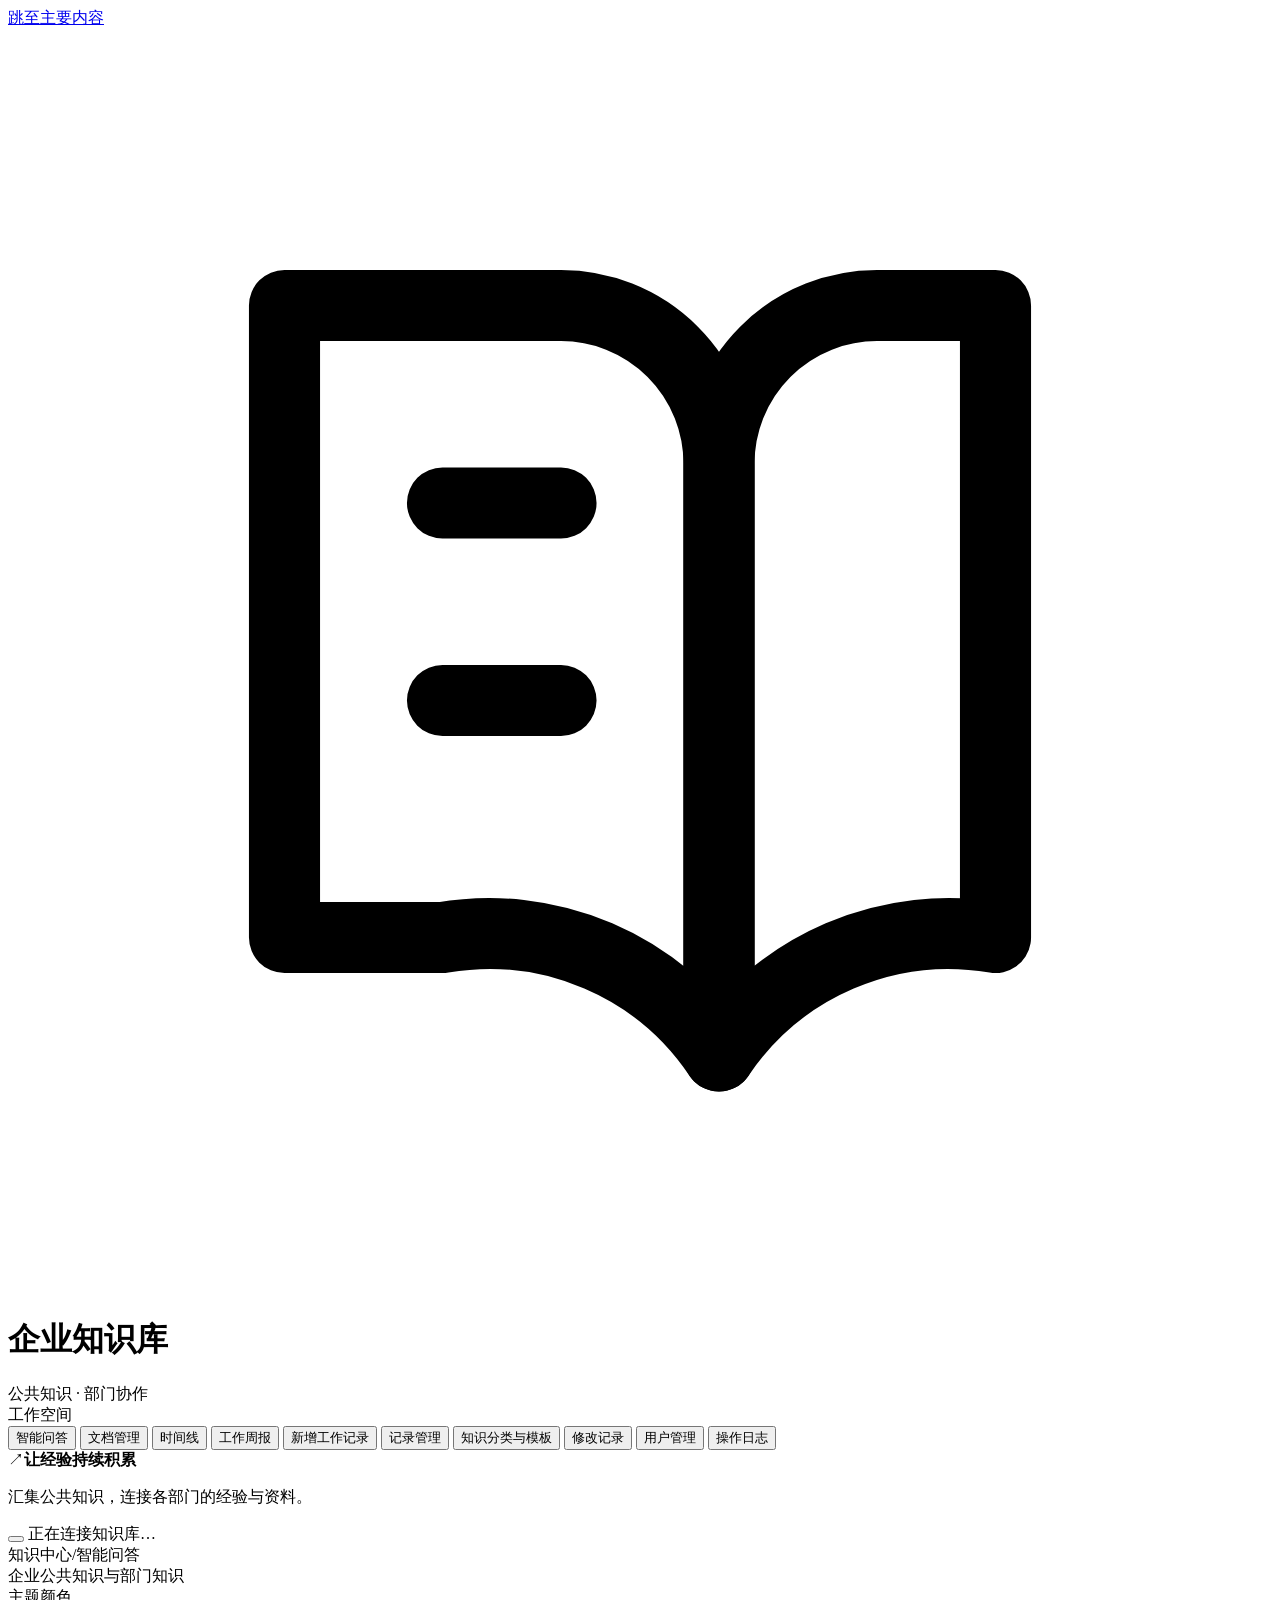
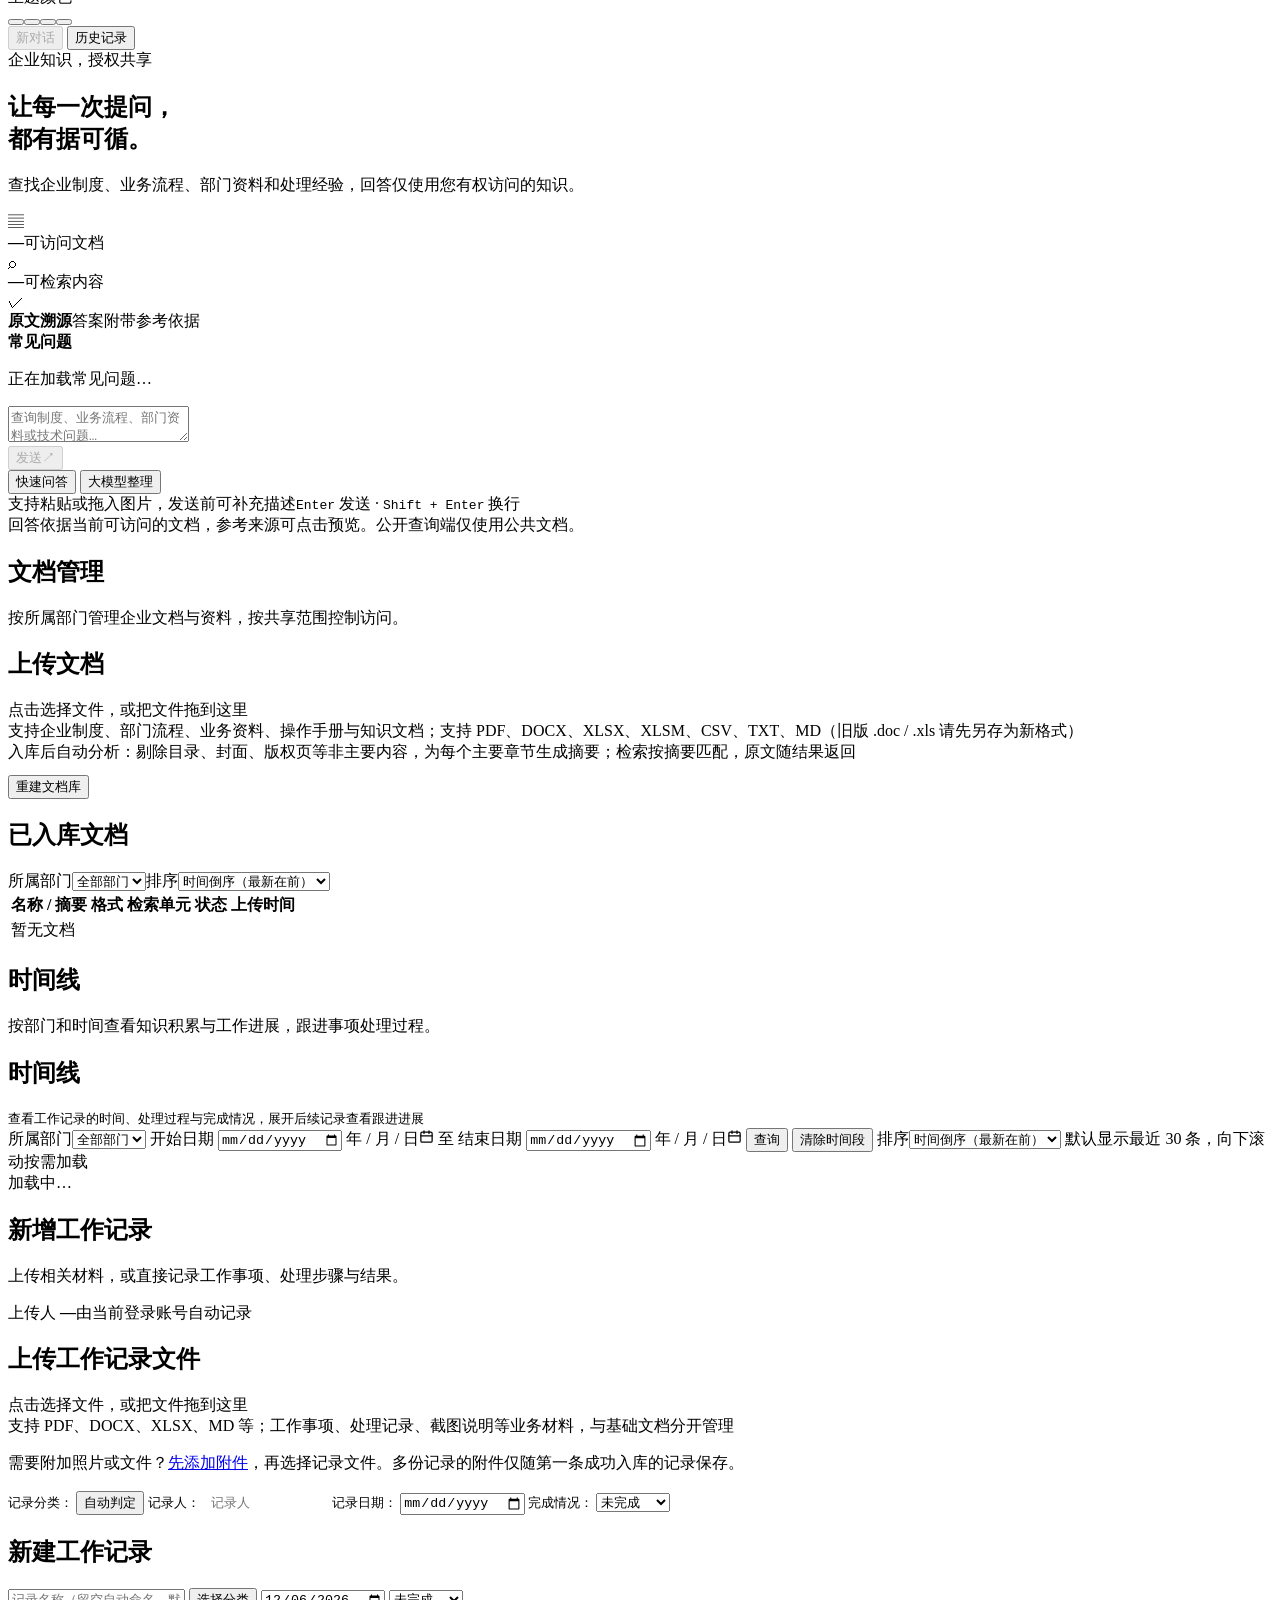
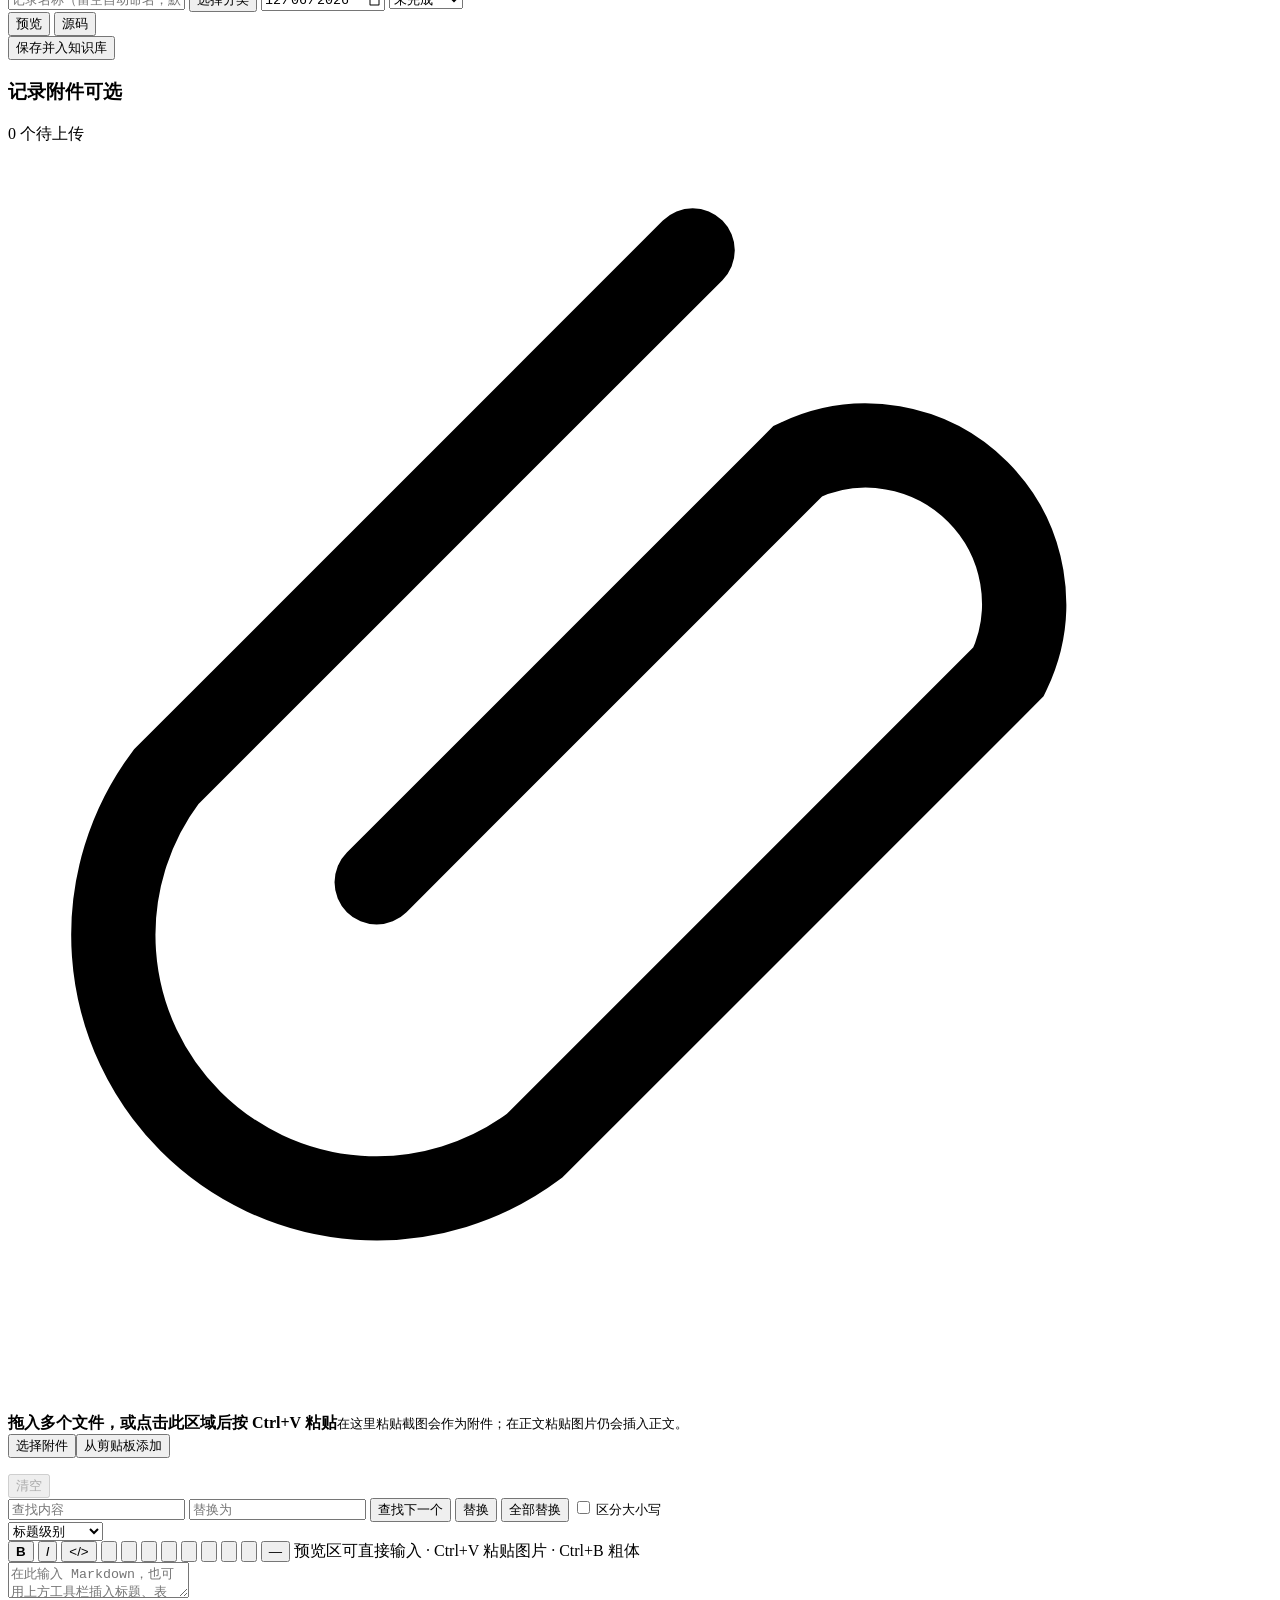
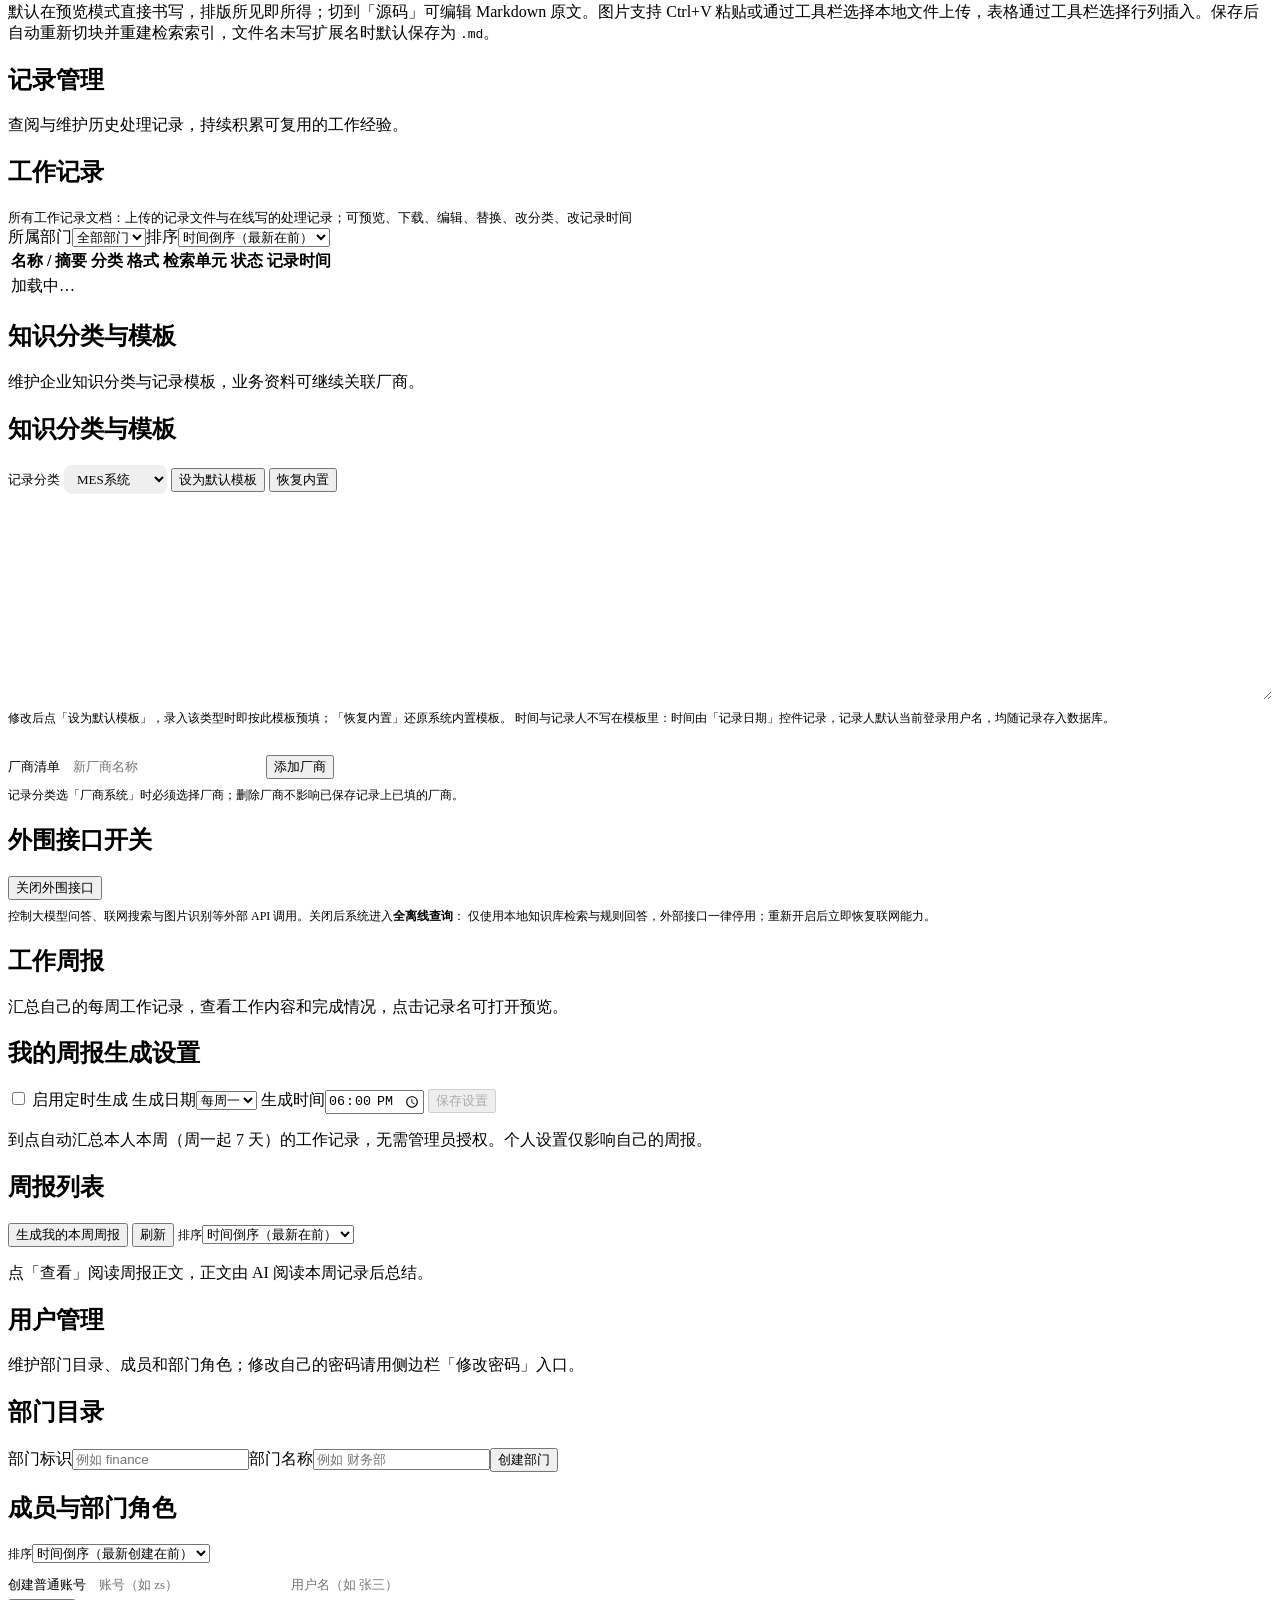
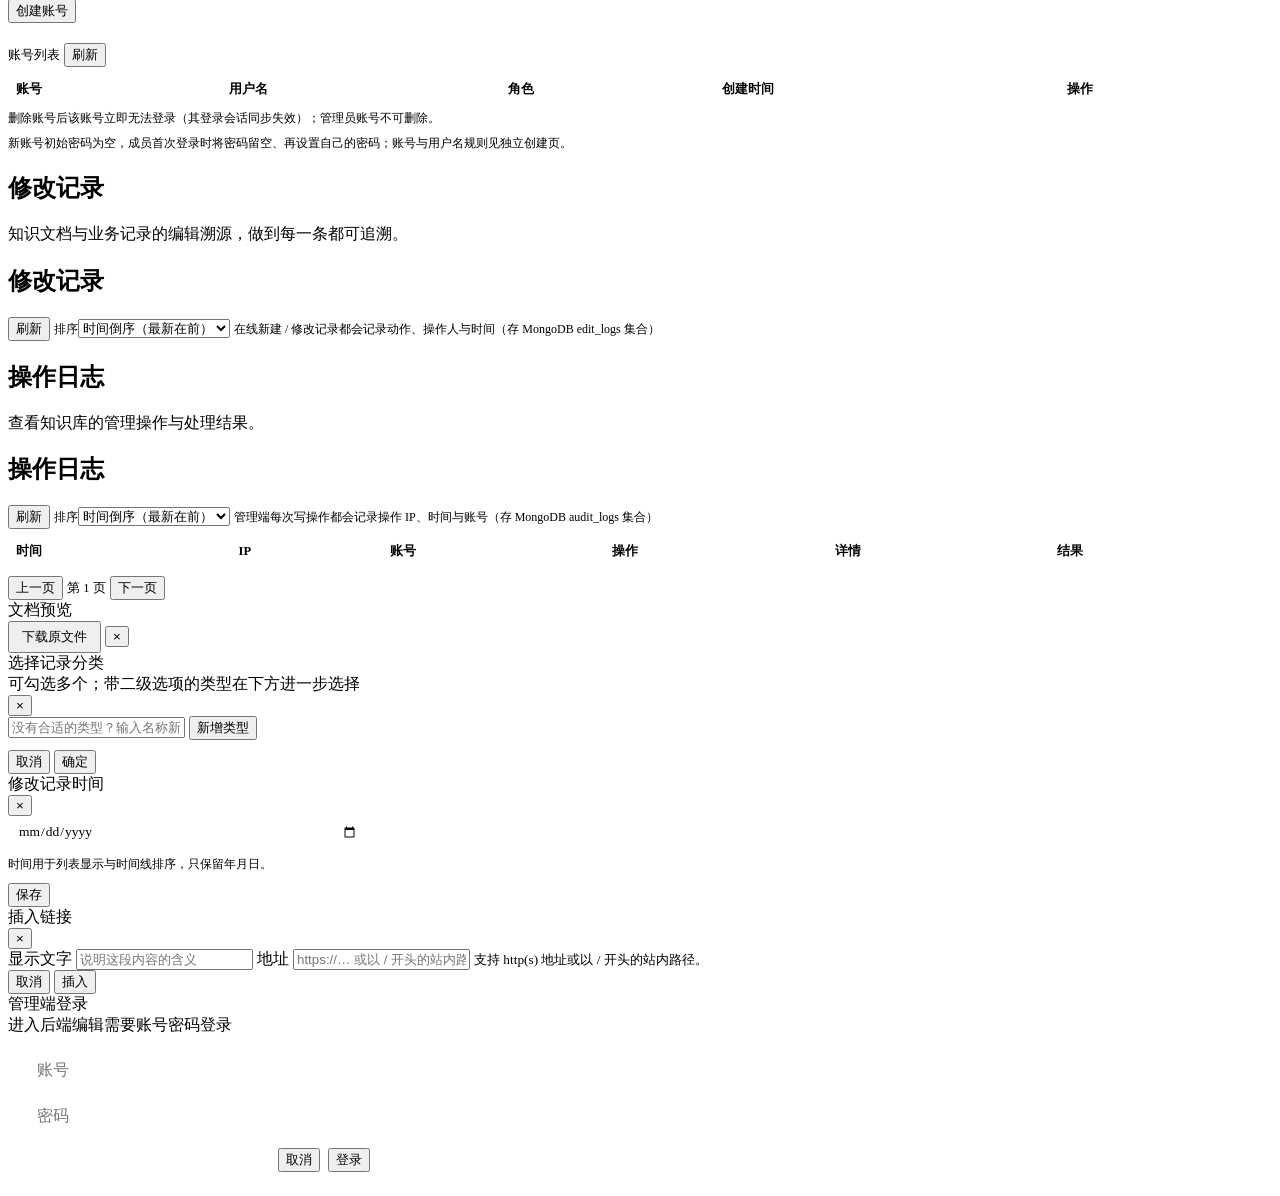
==== commit 978f01f7: "全站列表排序选项（默认时间倒序）：文档/记录/时间线/周报/成员/编辑日志/审计日志可切时间正序与名称 A-Z；后端统一倒序兜底（非内部用户检索、审计 order 参数）、附件最新在前；配套测试（py" ====
--- a/web/index.html
+++ b/web/index.html
@@ -58,7 +58,7 @@
       </div>
     </div>
     <div class="hints" id="hints" aria-label="常见问题">
-      <div class="hints-heading"><strong id="question-hints-title">常见问题</strong><span id="question-hints-scope"></span><label class="question-department-control" id="question-department-control" hidden>所属部门<select id="question-department" aria-label="常见问题所属部门" title="切换部门将开始新对话，历史记录保留"></select></label></div>
+      <div class="hints-heading"><strong id="question-hints-title">常见问题</strong><span id="question-hints-scope"></span></div>
       <p class="hints-state" id="question-hints-state" role="status">正在加载常见问题…</p>
     </div>
     <div id="chat-log" role="log" aria-label="问答记录" aria-live="polite" aria-relevant="additions text"></div>
@@ -124,7 +124,7 @@
       <div class="docs-head">
         <h2>已入库文档</h2>
       </div>
-      <div class="department-filter-row"><label for="doc-department-filter">所属部门</label><select id="doc-department-filter" aria-label="按所属部门筛选文档"><option value="">全部部门</option></select></div>
+      <div class="department-filter-row"><label for="doc-department-filter">所属部门</label><select id="doc-department-filter" aria-label="按所属部门筛选文档"><option value="">全部部门</option></select><label for="doc-sort">排序</label><select id="doc-sort" aria-label="文档列表排序"><option value="time-desc" selected>时间倒序（最新在前）</option><option value="time-asc">时间正序（最早在前）</option><option value="name-asc">名称 A-Z</option></select></div>
       <div class="table-scroll" tabindex="0" role="region" aria-label="文档列表，可横向滚动"><table class="docs">
         <thead>
           <tr><th>名称 / 摘要</th><th>格式</th><th>检索单元</th><th>状态</th><th>上传时间</th><th></th></tr>
@@ -155,6 +155,7 @@
         </span></label>
         <button type="submit" class="ghost">查询</button>
         <button type="button" class="ghost" id="tl-clear-range">清除时间段</button>
+        <label>排序<select id="tl-sort" aria-label="时间线排序"><option value="time-desc" selected>时间倒序（最新在前）</option><option value="time-asc">时间正序（最早在前）</option></select></label>
         <span class="tl-range-hint">默认显示最近 30 条，向下滚动按需加载</span>
       </form>
       <div class="cat-filter" id="tl-cat-filter"></div>
@@ -333,7 +334,7 @@
         <h2>工作记录</h2>
         <span class="muted" style="font-size:13px">所有工作记录文档：上传的记录文件与在线写的处理记录；可预览、下载、编辑、替换、改分类、改记录时间</span>
       </div>
-      <div class="department-filter-row"><label for="rec-department-filter">所属部门</label><select id="rec-department-filter" aria-label="按所属部门筛选记录"><option value="">全部部门</option></select></div>
+      <div class="department-filter-row"><label for="rec-department-filter">所属部门</label><select id="rec-department-filter" aria-label="按所属部门筛选记录"><option value="">全部部门</option></select><label for="rec-sort">排序</label><select id="rec-sort" aria-label="记录列表排序"><option value="time-desc" selected>时间倒序（最新在前）</option><option value="time-asc">时间正序（最早在前）</option><option value="name-asc">名称 A-Z</option></select></div>
       <div class="cat-filter" id="rec-cat-filter"></div>
       <div class="table-scroll" tabindex="0" role="region" aria-label="文档列表，可横向滚动"><table class="docs">
         <thead>
@@ -399,24 +400,13 @@
       </div>
       <p class="muted wr-settings-note">到点自动汇总本人本周（周一起 7 天）的工作记录，无需管理员授权。个人设置仅影响自己的周报。</p>
     </div>
-    <div class="panel-card super-admin-only" id="wr-global-settings" hidden>
-      <h2>统一周报生成设置</h2>
-      <div class="row wr-settings-row">
-        <label><input type="checkbox" id="wr-global-enabled" /> 启用定时生成</label>
-        <label class="wr-schedule-label">生成日期<select id="wr-global-weekday" aria-label="生成日期"><option value="1">每周一</option><option value="2">每周二</option><option value="3">每周三</option><option value="4">每周四</option><option value="5">每周五</option><option value="6">每周六</option><option value="7">每周日</option></select></label>
-        <label class="wr-schedule-label">生成时间<input type="time" id="wr-global-time" value="18:00" required aria-label="生成时间" /></label>
-        <button class="ghost" type="button" id="wr-global-save" disabled>保存设置</button>
-        <span class="muted" id="wr-global-status" role="status"></span>
-      </div>
-      <p class="muted wr-settings-note">勾选统一排程的记录人；员工已保存的个人设置优先，未设置的员工使用此排程。</p>
-      <div id="wr-global-owners" class="wr-owners"></div>
-    </div>
     <div class="panel-card">
       <div class="row wr-reports-heading">
         <h2>周报列表</h2>
         <button class="ghost" type="button" id="wr-generate" title="仅生成自己的本周周报；重复生成会覆盖本人本周结果">生成我的本周周报</button>
         <button class="ghost account-admin-only" type="button" id="wr-generate-managed" hidden>生成本部门周报</button>
         <button class="ghost" type="button" id="wr-refresh">刷新</button>
+        <label style="font-size:12px">排序<select id="wr-sort" aria-label="周报列表排序"><option value="time-desc" selected>时间倒序（最新在前）</option><option value="time-asc">时间正序（最早在前）</option><option value="name-asc">名称 A-Z</option></select></label>
         <span class="muted" id="wr-generate-status" role="status"></span>
       </div>
       <p class="muted wr-settings-note">点「查看」阅读周报正文，正文由 AI 阅读本周记录后总结。</p>
@@ -432,8 +422,21 @@
       <div id="department-directory" class="department-directory"></div>
       <div class="row super-admin-only department-create-row"><label>部门标识<input id="department-id" placeholder="例如 finance" maxlength="40" /></label><label>部门名称<input id="department-name" placeholder="例如 财务部" maxlength="60" /></label><button type="button" class="ghost" id="department-create">创建部门</button></div>
     </div>
+    <div class="panel-card super-admin-only" id="wr-global-settings" hidden>
+      <h2>定时工作周报</h2>
+      <div class="row wr-settings-row">
+        <label><input type="checkbox" id="wr-global-enabled" /> 启用定时生成</label>
+        <label class="wr-schedule-label">生成日期<select id="wr-global-weekday" aria-label="生成日期"><option value="1">每周一</option><option value="2">每周二</option><option value="3">每周三</option><option value="4">每周四</option><option value="5">每周五</option><option value="6">每周六</option><option value="7">每周日</option></select></label>
+        <label class="wr-schedule-label">生成时间<input type="time" id="wr-global-time" value="18:00" required aria-label="生成时间" /></label>
+        <button class="ghost" type="button" id="wr-global-save" disabled>保存设置</button>
+        <span class="muted" id="wr-global-status" role="status"></span>
+      </div>
+      <p class="muted wr-settings-note">勾选统一排程的记录人；员工已保存的个人设置优先，未设置的员工使用此排程。生成的周报在「工作周报」页按部门查看。</p>
+      <div id="wr-global-owners" class="wr-owners"></div>
+    </div>
     <div class="panel-card admin-only">
       <h2>成员与部门角色</h2>
+      <div class="row" style="align-items:center;flex-wrap:wrap;gap:8px;margin-bottom:8px"><label for="users-sort" style="font-size:12px">排序</label><select id="users-sort" aria-label="成员列表排序"><option value="time-desc" selected>时间倒序（最新创建在前）</option><option value="time-asc">时间正序（最早创建在前）</option><option value="name-asc">名称 A-Z</option></select></div>
       <div class="row account-admin-only" style="align-items:center;flex-wrap:wrap;gap:8px;margin-bottom:8px">
         <span class="muted" style="font-size:13px">创建普通账号</span>
         <input type="text" id="reg-account" placeholder="账号（如 zs）" autocapitalize="none" spellcheck="false" style="width:170px;border:1px solid var(--line);border-radius:8px;padding:6px 9px;font:inherit;font-size:13px" />
@@ -480,6 +483,7 @@
       <h2>修改记录</h2>
       <div class="row" style="align-items:center;margin-bottom:8px">
         <button class="ghost" type="button" id="edits-refresh">刷新</button>
+        <label for="edits-sort" style="font-size:12px">排序</label><select id="edits-sort" aria-label="修改记录排序"><option value="time-desc" selected>时间倒序（最新在前）</option><option value="time-asc">时间正序（最早在前）</option></select>
         <span class="muted" style="font-size:12px">在线新建 / 修改记录都会记录动作、操作人与时间（存 MongoDB edit_logs 集合）</span>
       </div>
       <div id="edits-log" style="font-size:13px"></div>
@@ -492,6 +496,7 @@
       <h2>操作日志</h2>
       <div class="row" style="align-items:center;margin-bottom:8px">
         <button class="ghost" type="button" id="audit-refresh">刷新</button>
+        <label for="audit-sort" style="font-size:12px">排序</label><select id="audit-sort" aria-label="操作日志排序"><option value="time-desc" selected>时间倒序（最新在前）</option><option value="time-asc">时间正序（最早在前）</option></select>
         <span class="muted" style="font-size:12px">管理端每次写操作都会记录操作 IP、时间与账号（存 MongoDB audit_logs 集合）</span>
       </div>
       <div style="overflow-x:auto">
@@ -1100,8 +1105,6 @@
 }
 
 const hintsBox = $("#hints");
-const questionDepartmentSelect = $("#question-department");
-const questionDepartmentControl = $("#question-department-control");
 const questionHintsTitle = $("#question-hints-title");
 const questionHintsScope = $("#question-hints-scope");
 const questionHintsState = $("#question-hints-state");
@@ -1141,30 +1144,7 @@
     : selected ? `${selected.name}常见问题` : "常见问题";
   questionHintsScope.textContent = isPublic || questionScope === "public" ? "最近 7 天公共提问"
     : questionScope === "department" ? "最近 7 天本部门提问" : "未分配部门";
-  questionDepartmentControl.hidden = isPublic || questionScope !== "department" || questionDepartments.length < 2;
-  questionDepartmentSelect.disabled = questionDepartmentControl.hidden;
-  questionDepartmentSelect.innerHTML = "";
-  if (!isPublic && questionScope === "department") {
-    for (const department of questionDepartments) {
-      const option = document.createElement("option");
-      option.value = department.id;
-      option.textContent = department.name;
-      questionDepartmentSelect.appendChild(option);
-    }
-    questionDepartmentSelect.value = questionDepartmentId;
-  }
-}
-
-async function changeQuestionDepartment() {
-  if (typeof portal !== "undefined" && portal === "search") return;
-  const departmentId = questionDepartmentSelect.value;
-  if (departmentId === questionDepartmentId || !questionDepartments.some((department) => department.id === departmentId)) return;
-  questionDepartmentId = departmentId;
-  questionScope = "department";
-  startNewChat({ focus: false });
-  await loadTopQuestions();
-}
-questionDepartmentSelect.addEventListener("change", changeQuestionDepartment);
+}
 
 // 热门问题只使用当前部门或公共端的独立统计，无数据时不借用其他范围的问题。
 async function loadTopQuestions() {
@@ -1479,6 +1459,30 @@
   return docs.slice().sort((a, b) => String(b.uploaded_at || "").localeCompare(String(a.uploaded_at || "")));
 }
 
+// 通用列表排序：默认时间倒序（最新在前），可切换时间正序 / 名称 A-Z
+function applyListSort(list, mode, timeKey = "uploaded_at", nameKey = "name") {
+  const rows = list.slice();
+  if (mode === "name-asc") return rows.sort((a, b) => String(a[nameKey] || "").localeCompare(String(b[nameKey] || ""), "zh"));
+  rows.sort((a, b) => String(b[timeKey] || "").localeCompare(String(a[timeKey] || "")));
+  return mode === "time-asc" ? rows.reverse() : rows;
+}
+const LIST_SORT_OPTIONS = `
+          <option value="time-desc">时间倒序（最新在前）</option>
+          <option value="time-asc">时间正序（最早在前）</option>
+          <option value="name-asc">名称 A-Z</option>`;
+const TIME_SORT_OPTIONS = `
+          <option value="time-desc">时间倒序（最新在前）</option>
+          <option value="time-asc">时间正序（最早在前）</option>`;
+let docSortMode = "time-desc", recSortMode = "time-desc", tlSortMode = "time-desc",
+    wrSortMode = "time-desc", usersSortMode = "time-desc", editsSortMode = "time-desc", auditSortMode = "time-desc";
+$("#doc-sort")?.addEventListener("change", (e) => { docSortMode = e.target.value; renderDocs(); });
+$("#rec-sort")?.addEventListener("change", (e) => { recSortMode = e.target.value; renderRecList(); });
+$("#tl-sort")?.addEventListener("change", (e) => { tlSortMode = e.target.value; renderTimeline(); });
+$("#wr-sort")?.addEventListener("change", (e) => { wrSortMode = e.target.value; loadWeeklyReports(); });
+$("#users-sort")?.addEventListener("change", (e) => { usersSortMode = e.target.value; loadUsers(); });
+$("#edits-sort")?.addEventListener("change", (e) => { editsSortMode = e.target.value; loadEditsLog(); });
+$("#audit-sort")?.addEventListener("change", (e) => { auditSortMode = e.target.value; auditPage = 1; loadAuditLogs(); });
+
 function renderByDepartment(docs) {
   const groups = new Map();
   for (const doc of docs) {
@@ -1490,7 +1494,7 @@
     const first = list[0];
     const name = first.department_name || enterpriseDepartmentName(first.department_id || "operations");
     return `<tr class="doc-group"><td colspan="6"><span class="group-title">${escapeHtml(name)}</span><span class="group-count">${list.length} 份</span></td></tr>` +
-      sortByUploadedDesc(list).map(docRowHtml).join("");
+      applyListSort(list, docSortMode).map(docRowHtml).join("");
   }).join("");
 }
 
@@ -1829,8 +1833,10 @@
     if (!groups.has(event.date)) groups.set(event.date, []);
     groups.get(event.date).push(event);
   }
+  let groupEntries = [...groups.entries()];
+  if (tlSortMode === "time-asc") { groupEntries.reverse(); groupEntries.forEach(([, list]) => list.reverse()); }
   let html = "";
-  for (const [date, list] of groups) {
+  for (const [date, list] of groupEntries) {
     const fold = tlCollapsed.has(date) ? "▸" : "▾";
     html += `<div class="tl-group">
         <div class="tl-head" data-tl-group="${escapeAttr(date)}">
@@ -2250,7 +2256,7 @@
   render() {
     const items = [];
     if (this.allowAuto) {
-      items.push(`<label class="multicat-opt${this.draft.size ? "" : " checked"}"><input type="checkbox" value=""><span>自动判定</span></label>`);
+      items.push(`<label class="multicat-opt${this.draft.size ? "" : " checked"}"><input type="checkbox" value=""${this.draft.size ? "" : " checked"}><span>自动判定</span></label>`);
     }
     for (const name of selectableCategories()) {
       items.push(`<label class="multicat-opt${this.draft.has(name) ? " checked" : ""}"><input type="checkbox" value="${escapeAttr(name)}"${this.draft.has(name) ? " checked" : ""}><span>${escapeHtml(name)}</span></label>`);
@@ -2503,7 +2509,7 @@
   if (!isSuperAdmin) return;
   const body = $("#audit-body");
   try {
-    const resp = await fetch(`/api/audit-logs?limit=${AUDIT_PAGE_SIZE}&page=${auditPage}`);
+    const resp = await fetch(`/api/audit-logs?limit=${AUDIT_PAGE_SIZE}&page=${auditPage}&order=${auditSortMode === "time-asc" ? "asc" : "desc"}`);
     if (!resp.ok) throw new Error("日志加载失败");
     const data = await resp.json();
     auditTotal = data.total || 0;
@@ -2917,17 +2923,44 @@
     if (requestId !== wrReportsRequestId) return;
     if (!resp.ok) throw new Error(typeof data.detail === "string" ? data.detail : "周报加载失败，请点击刷新重试");
     const reports = data.reports || [];
-    $("#wr-reports").innerHTML = reports.map((r) => `
+    // 按部门 → 个人分组展示：组头为部门名，组内每人一张周报卡（每人的多周依次排列）
+    const groups = new Map();
+    for (const r of reports) {
+      const dept = (r.owner_departments || []).join("、") || "未分配部门";
+      if (!groups.has(dept)) groups.set(dept, new Map());
+      const byPerson = groups.get(dept);
+      const person = r.person_name || r.person || "未知成员";
+      if (!byPerson.has(person)) byPerson.set(person, []);
+      byPerson.get(person).push(r);
+    }
+    const renderCard = (r) => `
       <div class="wr-card" style="border:1px solid var(--line);border-radius:10px;margin-bottom:8px;background:#fff;overflow:hidden">
         <div style="display:flex;align-items:center;gap:10px;padding:9px 12px">
-          <span style="font-size:13.5px;font-weight:600">${escapeHtml(r.person_name || r.person)}</span>
-          <span class="muted" style="font-size:12px">${escapeHtml(r.week_start)} 那周 · ${(r.items || []).length} 条记录 · 生成于 ${escapeHtml(r.generated_at || "")}</span>
+          <span style="font-size:13.5px;font-weight:600">${escapeHtml(r.week_start)} 那周</span>
+          <span class="muted" style="font-size:12px">${(r.items || []).length} 条记录 · 生成于 ${escapeHtml(r.generated_at || "")}</span>
           <button class="ghost" type="button" data-wr-toggle style="margin-left:auto;font-size:12px;padding:3px 10px">查看</button>
         </div>
         <div class="wr-detail" hidden style="border-top:1px solid var(--line);padding:10px 14px">
           <div class="md" style="font-size:13.5px">${renderMarkdown(r.markdown || weeklyFallbackMarkdown(r))}</div>
         </div>
-      </div>`).join("") || '<div class="muted" style="font-size:13px">还没有周报，点击「生成我的本周周报」，或启用个人定时生成。</div>';
+      </div>`;
+    const renderGroup = (dept, byPerson) => `
+      <div class="wr-dept" style="margin-bottom:14px">
+        <div style="font-size:13px;font-weight:700;color:var(--muted);letter-spacing:1px;margin:4px 0 8px">${escapeHtml(dept)}</div>
+        ${[...byPerson.entries()]
+            .sort((a, b) => wrSortMode === "name-asc" ? a[0].localeCompare(b[0], "zh") : 0)
+            .map(([person, list]) => `
+          <div class="wr-person" style="margin-bottom:10px">
+            <div style="display:flex;align-items:center;gap:8px;margin-bottom:6px">
+              <span style="font-size:14px;font-weight:600">${escapeHtml(person)}</span>
+              <span class="muted" style="font-size:12px">${list.length} 份周报</span>
+            </div>
+            ${applyListSort(list, wrSortMode === "name-asc" ? "time-desc" : wrSortMode, "week_start").map(renderCard).join("")}
+          </div>`).join("")}
+      </div>`;
+    $("#wr-reports").innerHTML = groups.size
+      ? [...groups.entries()].sort((a, b) => a[0].localeCompare(b[0], "zh")).map(([dept, byPerson]) => renderGroup(dept, byPerson)).join("")
+      : '<div class="muted" style="font-size:13px">还没有周报，点击「生成我的本周周报」，或启用个人定时生成。</div>';
   } catch (error) {
     if (requestId === wrReportsRequestId) $("#wr-reports").innerHTML = `<div class="muted">${escapeHtml(error.message || "周报加载失败，请点击刷新重试")}</div>`;
   }
@@ -3000,7 +3033,7 @@
     const resp = await fetch("/api/admin/users");
     const data = await resp.json().catch(() => ({}));
     if (!resp.ok) throw new Error(typeof data.detail === "string" ? data.detail : "账号列表加载失败");
-    usersBody.innerHTML = enterpriseUsersRows(data.users || []);
+    usersBody.innerHTML = enterpriseUsersRows(applyListSort(data.users || [], usersSortMode, "created_at", "display_name"));
     if (!(data.users || []).length) usersStatus.textContent = "暂无账号";
   } catch (err) {
     usersBody.innerHTML = "";
@@ -3089,7 +3122,7 @@
   if (tab === "settings") refreshSettings();
   if (tab === "weekly") refreshWeeklyReport();
   if (tab === "edits") loadEditsLog();
-  if (tab === "accounts") loadUsers();
+  if (tab === "accounts") { loadUsers(); refreshWeeklyReport(); }   // 统一周报设置已在用户管理页
   if (tab === "logs") { auditPage = 1; loadAuditLogs(); }
   try { localStorage.setItem(LAST_TAB_KEY, tab); } catch { /* 隐私模式忽略 */ }
 }
@@ -3171,7 +3204,7 @@
     const docSummary = doc.summary
       ? `<div class="summary-box"><span class="label">全文摘要</span>${escapeHtml(doc.summary)}</div>` : "";
     const attachHtml = (doc.attachments || []).length
-      ? `<div class="attach-box"><span class="label">附件（${doc.attachments.length}）</span><div class="attach-list">${doc.attachments.map((a) =>
+      ? `<div class="attach-box"><span class="label">附件（${doc.attachments.length}）</span><div class="attach-list">${doc.attachments.slice().reverse().map((a) =>
           `<a class="attach-item" href="/api/documents/${encodeURIComponent(id)}/attachments/${encodeURIComponent(a.stored)}" target="_blank" rel="noopener" title="打开附件（不参与检索）">${escapeHtml(a.name || "附件")}<span class="attach-size">${fmtSize(a.size)}</span></a>`).join("")}</div></div>`
       : "";
     body.innerHTML = attachHtml + docSummary + data.sections.map((s) => {
@@ -3599,7 +3632,7 @@
     const resp = await fetch("/api/edits");
     const data = await resp.json();
     if (!resp.ok) throw new Error(data.detail || "读取失败");
-    const edits = data.edits || [];
+    const edits = applyListSort(data.edits || [], editsSortMode, "edited_at");
     box.innerHTML = edits.length
       ? edits.map((it) => {
           const who = it.editor_name || it.editor || "未知";
@@ -4115,7 +4148,7 @@
       : "暂无工作记录：在「新增工作记录」页上传文件或在线填写记录"}</td></tr>`;
     return;
   }
-  rows.innerHTML = docs.map(docRowHtml).join("");
+  rows.innerHTML = applyListSort(docs, recSortMode, "uploaded_at").map(docRowHtml).join("");
 }
 
 recCatFilterBox.addEventListener("click", (event) => {
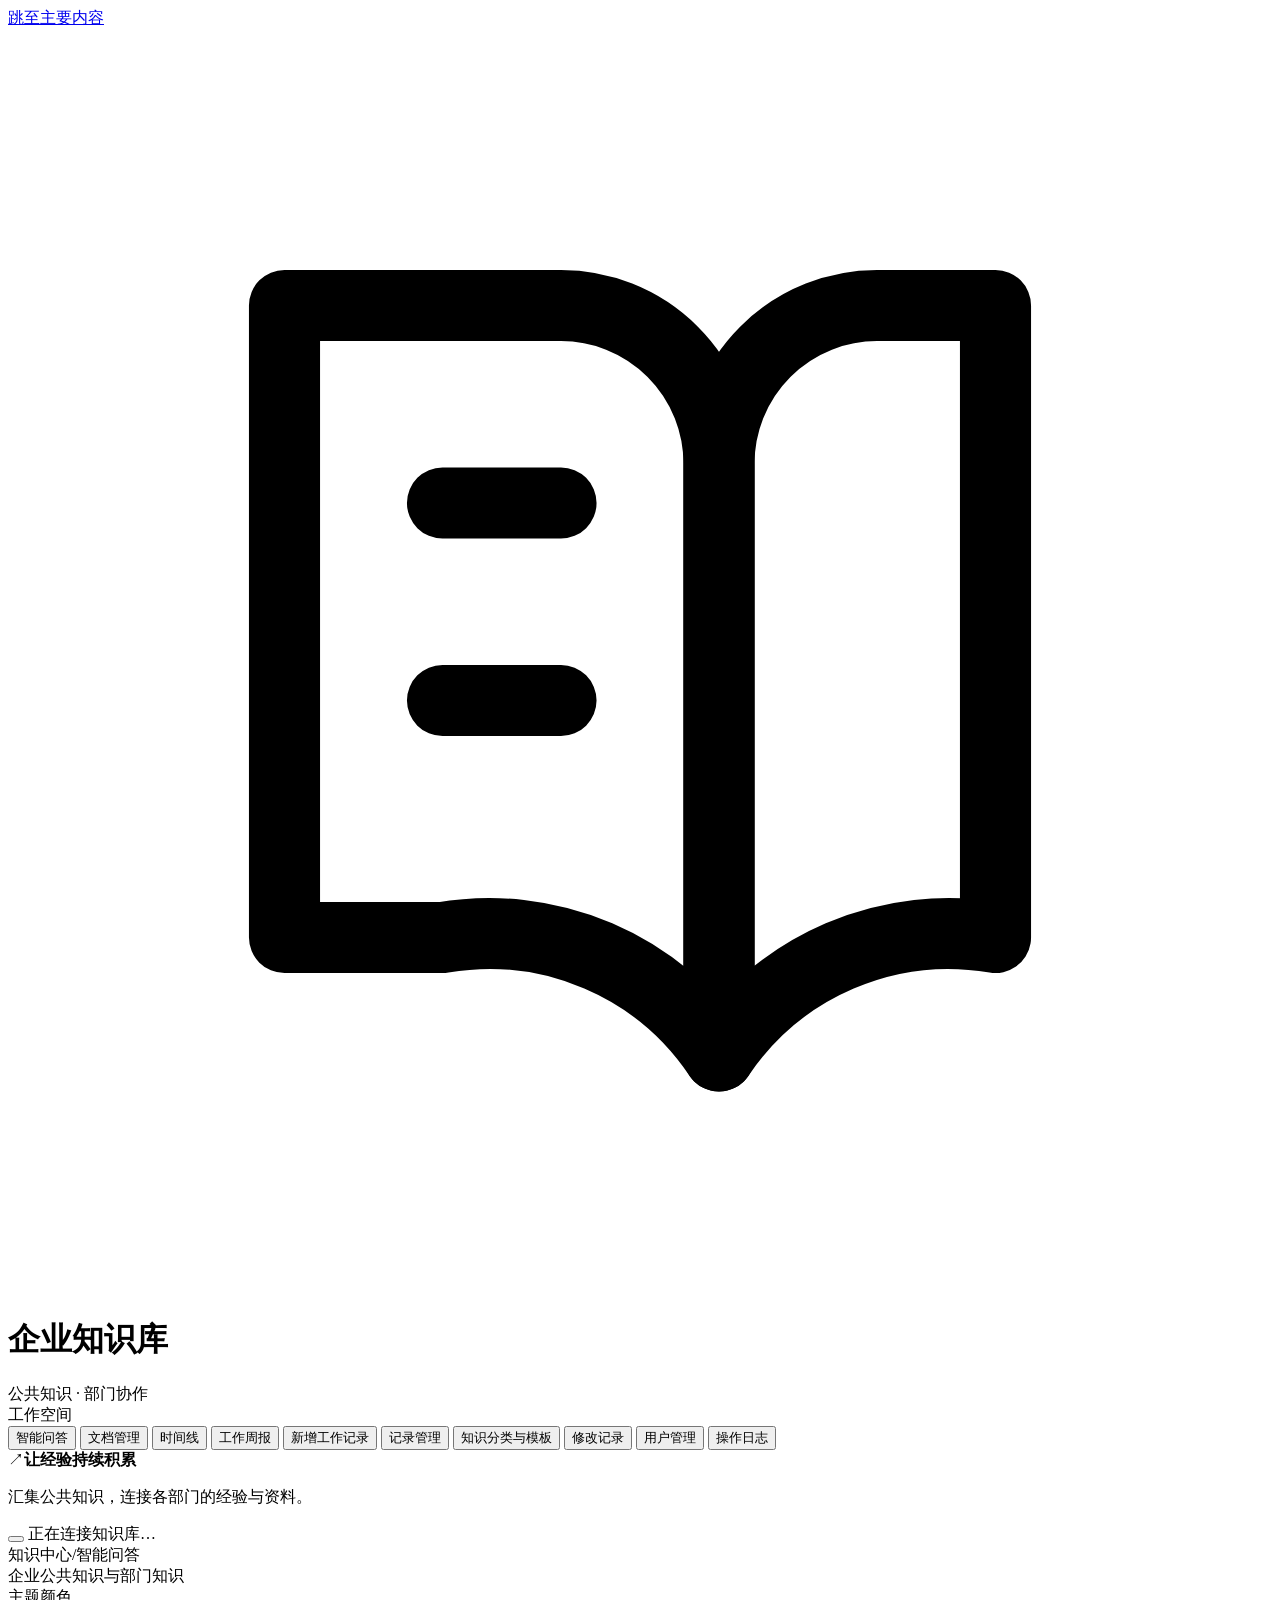
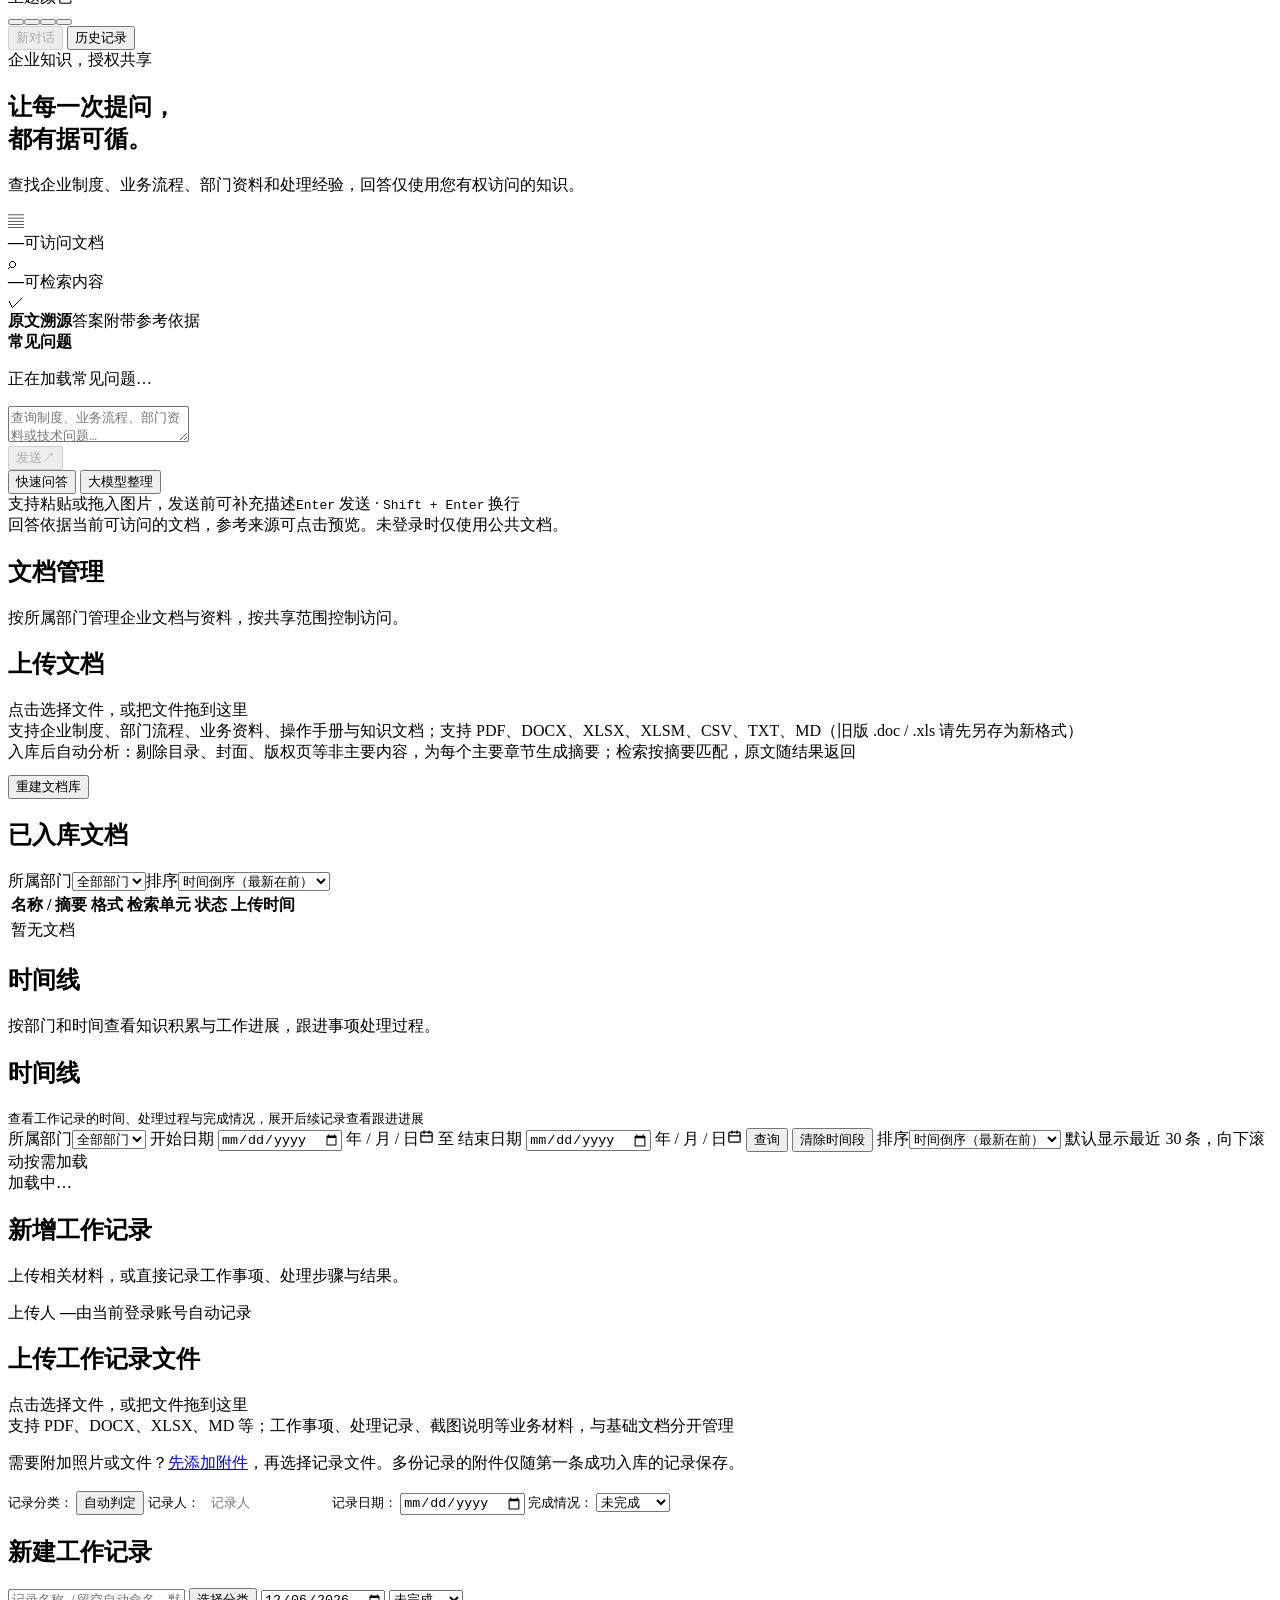
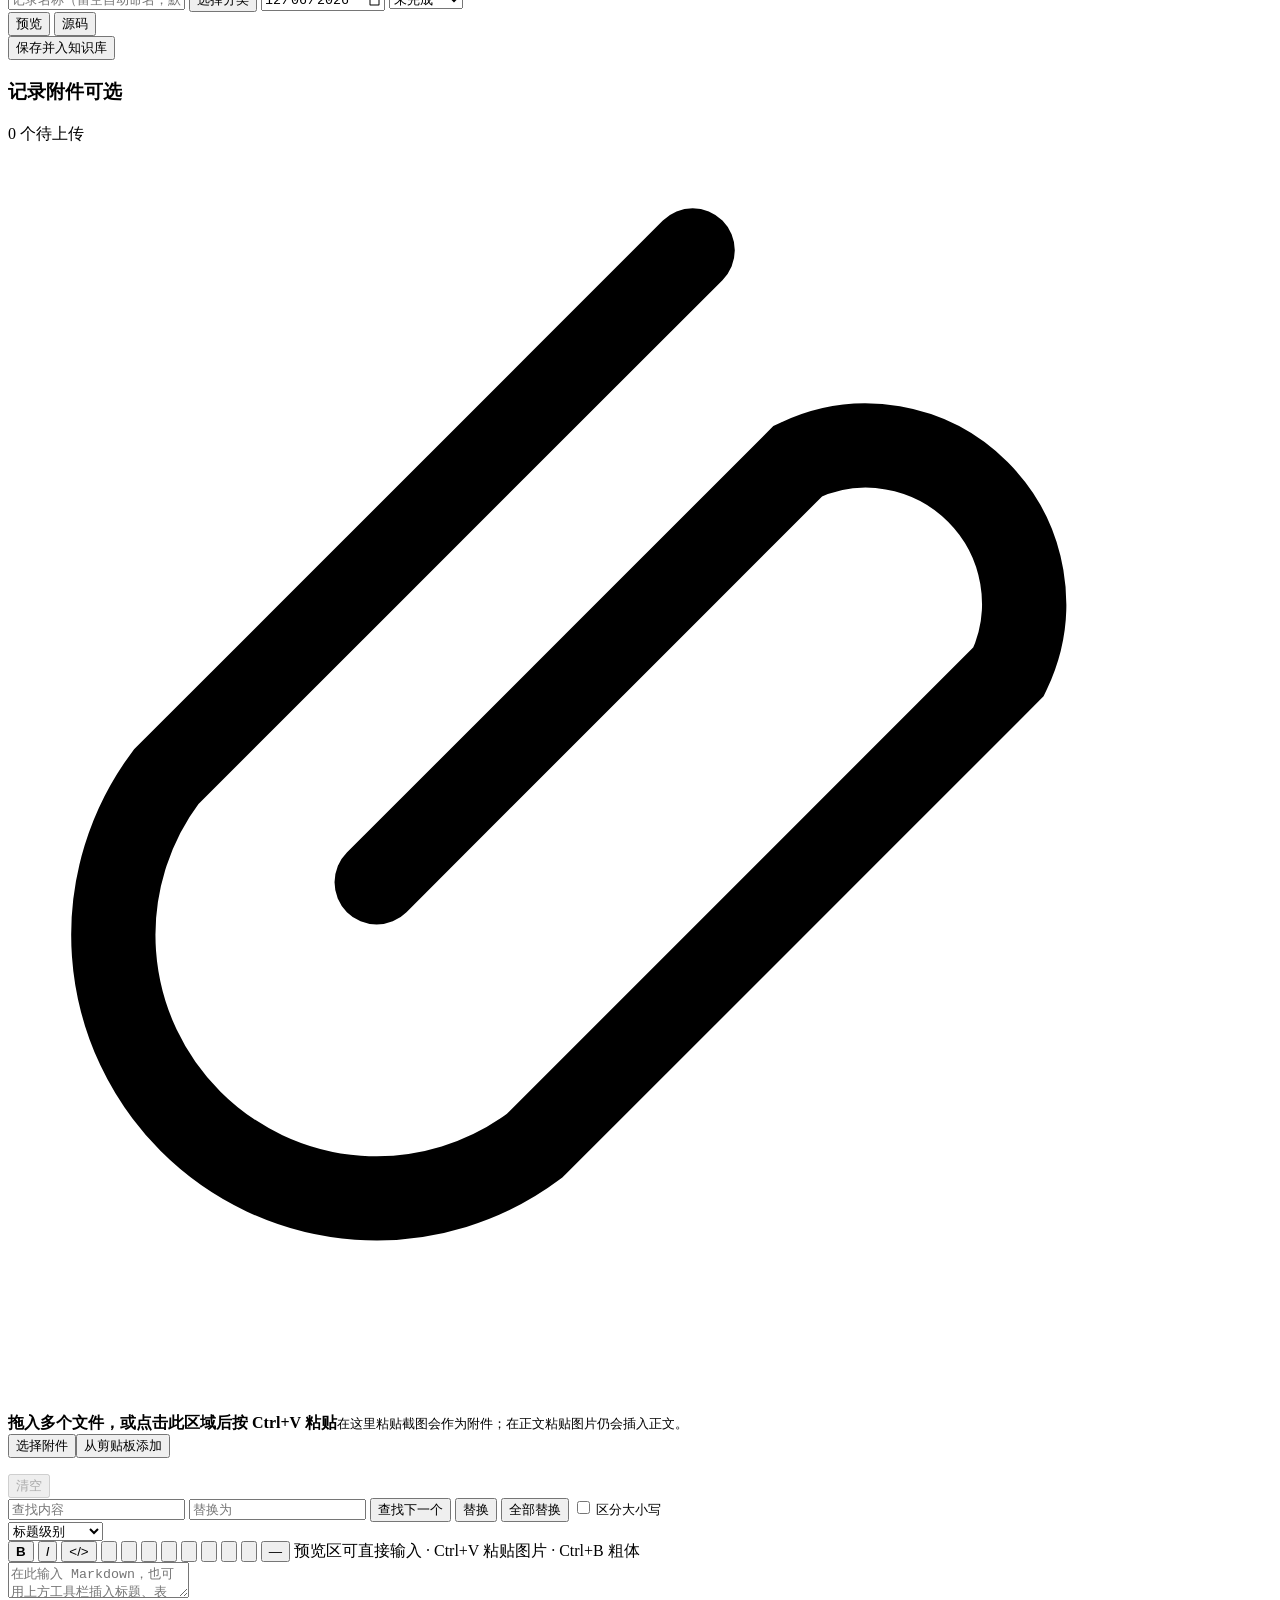
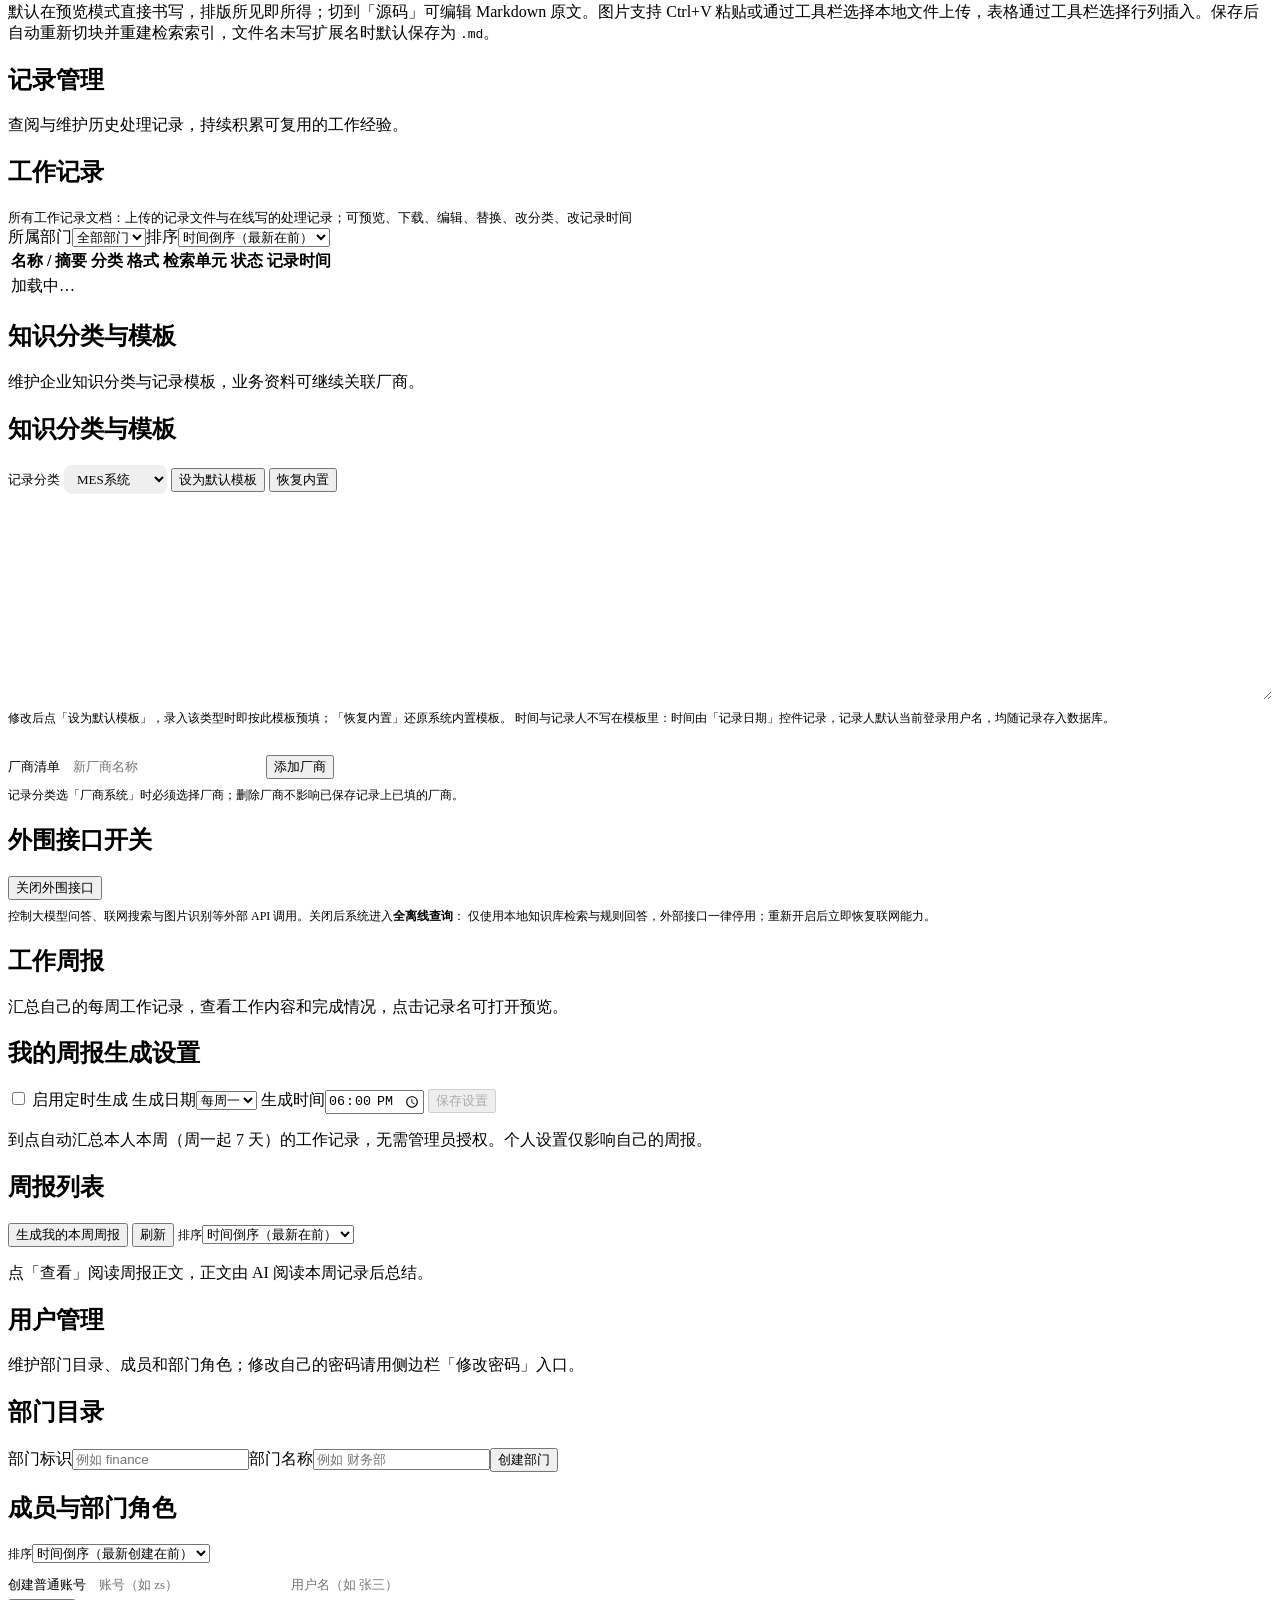
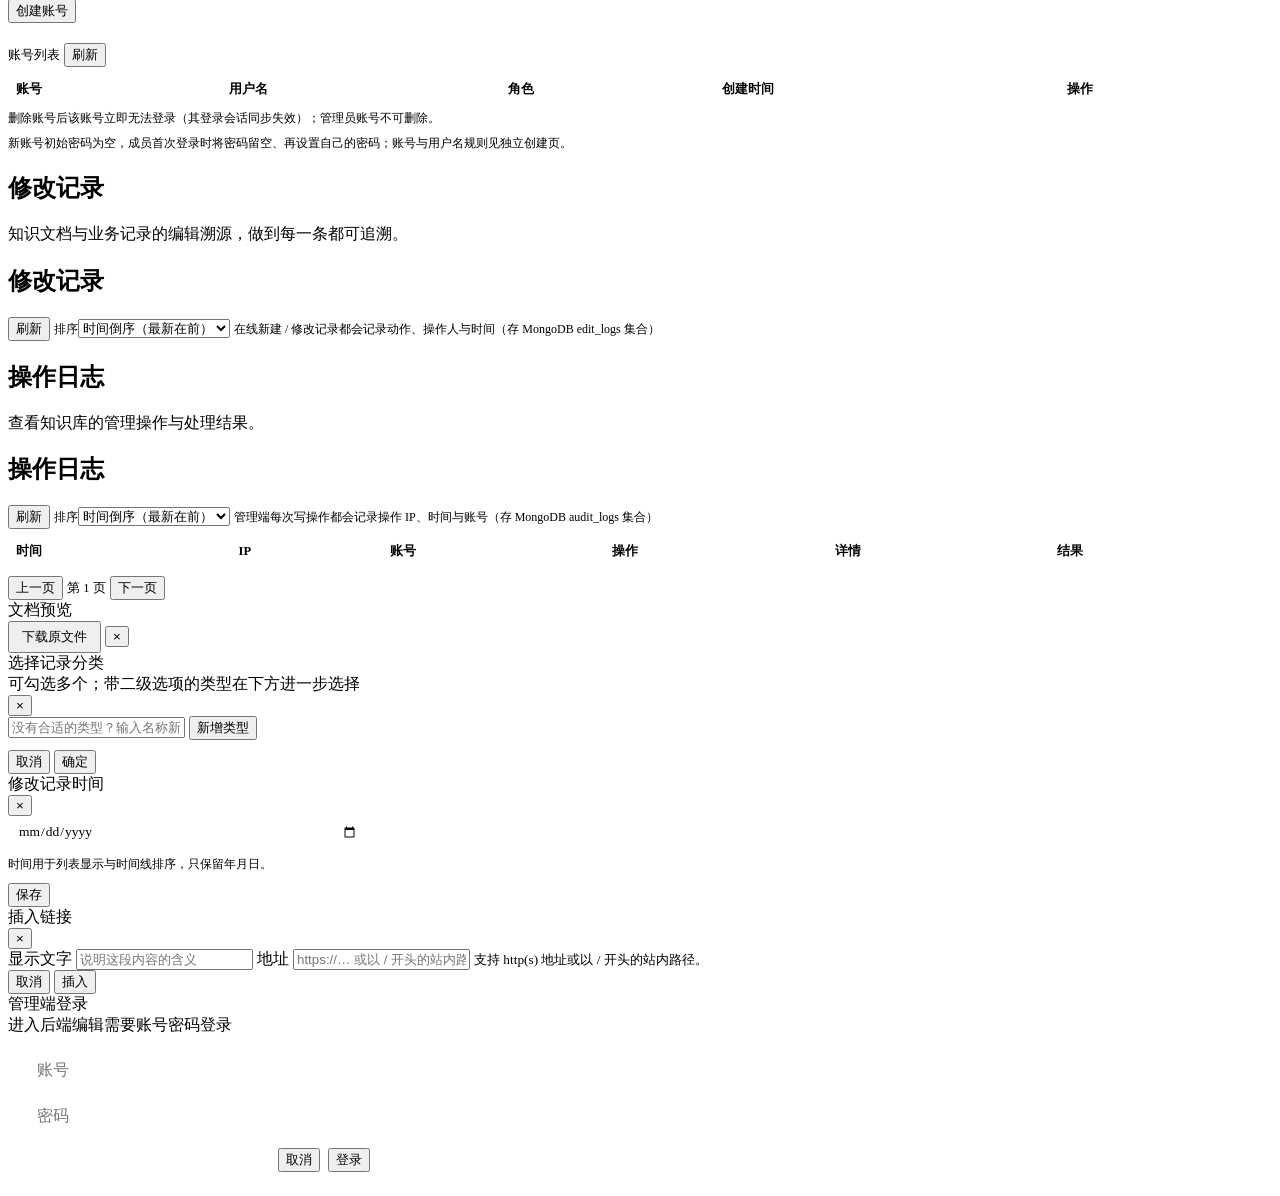
==== commit 7a5a946b: "端口合并：单一 8000:80 统一入口，免登录查询公共资料、登录后按账号权限使用完整工作台；search_app/admin_app 保留给旧部署与回归；新增统一入口与 serve 单监听用例（py" ====
--- a/web/index.html
+++ b/web/index.html
@@ -83,7 +83,7 @@
         <button type="button" class="chat-toggle" id="websearch-toggle" aria-pressed="false" hidden>联网搜索</button>
       </div>
       <div class="composer-help"><span>支持粘贴或拖入图片，发送前可补充描述</span><span><kbd>Enter</kbd> 发送 · <kbd>Shift + Enter</kbd> 换行</span></div>
-      <div class="answer-note">回答依据当前可访问的文档，参考来源可点击预览。公开查询端仅使用公共文档。</div>
+      <div class="answer-note">回答依据当前可访问的文档，参考来源可点击预览。未登录时仅使用公共文档。</div>
     </div>
 
     <!-- 历史记录：最近 10 条问答，仅存浏览器 localStorage，不上传后端 -->
@@ -1271,7 +1271,7 @@
 let isAccountAdmin = false;   // 账号管理员：可创建普通账号
 let currentUser = "";          // 稳定英文账号，用于身份标识
 let currentDisplayName = "";   // 可包含中文，仅用于展示
-let portal = "search";         // "search" 检索端口 | "admin" 管理端口
+let portal = "search";         // "search" 公共访问 | "admin" 已登录成员
 let replaceTargetId = "";
 let editorRequest = 0;
 
@@ -1788,9 +1788,9 @@
 function tlStatusControl(event) {
   const badge = tlBadge(tlEffective(event));
   if (!enterpriseCanWrite(event)) return badge;
-  const value = event.status === "resolved" ? "resolved" : event.status === "improving" ? "improving" : event.status === "temporary" ? "temporary" : "";   // 存量 unknown 显示为未完成
+  const value = event.status === "resolved" ? "resolved" : event.status === "improving" ? "improving" : event.status === "temporary" ? "temporary" : "unresolved";   // 未标记及存量 unknown 显示为未完成；选择时提交明确状态
   const options = [
-    ["", "未完成（默认）"],
+    ["unresolved", "未完成"],
     ["improving", "处理中"],
     ["temporary", "阶段完成"],
     ["resolved", "已完成"],
@@ -2086,7 +2086,7 @@
       throw new Error(data.detail || "标记失败");
     }
     await loadTimeline();
-    toast(status ? "完成情况已标记" : "已恢复按内容判定");
+    toast("完成情况已标记");
   } catch (err) {
     toast(String(err.message || err));
     sel.disabled = false;
@@ -3071,17 +3071,18 @@
 function openLogin() { window.location.assign("/login"); }
 function closeLogin() { loginMask.classList.remove("show"); }
 
-$("#mode-badge").addEventListener("click", async () => {
-  if (portal === "search" || !currentUser) return;
+async function handleAccountAccess() {
+  if (portal === "search" || !currentUser) { openLogin(); return; }
   const button = $("#mode-badge");
   button.disabled = true;
   try {
     const response = await fetch("/api/admin/logout", { method: "POST" });
     if (!response.ok) throw new Error("退出失败，请重试");
     enterpriseClearSession();
-    window.location.assign("/login");
+    window.location.assign("/");
   } catch (error) { toast(String(error.message || error)); button.disabled = false; }
-});
+}
+$("#mode-badge").addEventListener("click", handleAccountAccess);
 
 function updateNavigation(tab) {
   const selected = document.querySelector(`.tab-btn[data-tab="${tab}"]`);
@@ -4580,10 +4581,11 @@
   if (operatorInput && !operatorInput.value) operatorInput.value = currentDisplayName || currentUser || "";
   $("#change-password-link").hidden = !currentUser;
   const badge = $("#mode-badge");
-  badge.textContent = portal === "search" ? "公共访问 · 仅公共文档" : "退出登录";
+  badge.textContent = portal === "search" ? "登录企业账号" : "退出登录";
   badge.className = "mode-badge " + (isAdmin ? "admin" : "search");
-  badge.title = portal === "search" ? "无需登录，仅查询企业公开发布的文档" : "退出当前账号";
-  badge.disabled = portal === "search";
+  badge.title = portal === "search" ? "当前为公共访问；登录后使用部门资料与工作台" : "退出当前账号，返回公共知识库";
+  badge.setAttribute("aria-label", badge.textContent);
+  badge.disabled = false;
   $("#docs-tab-btn").textContent = portal === "search" ? "文档检索" : "文档管理";
   await loadCategories();   // 记录分类清单：内置 + 后台自定义，选择窗体用
   await Promise.all([loadKnowledgeStats(), loadDocuments()]);
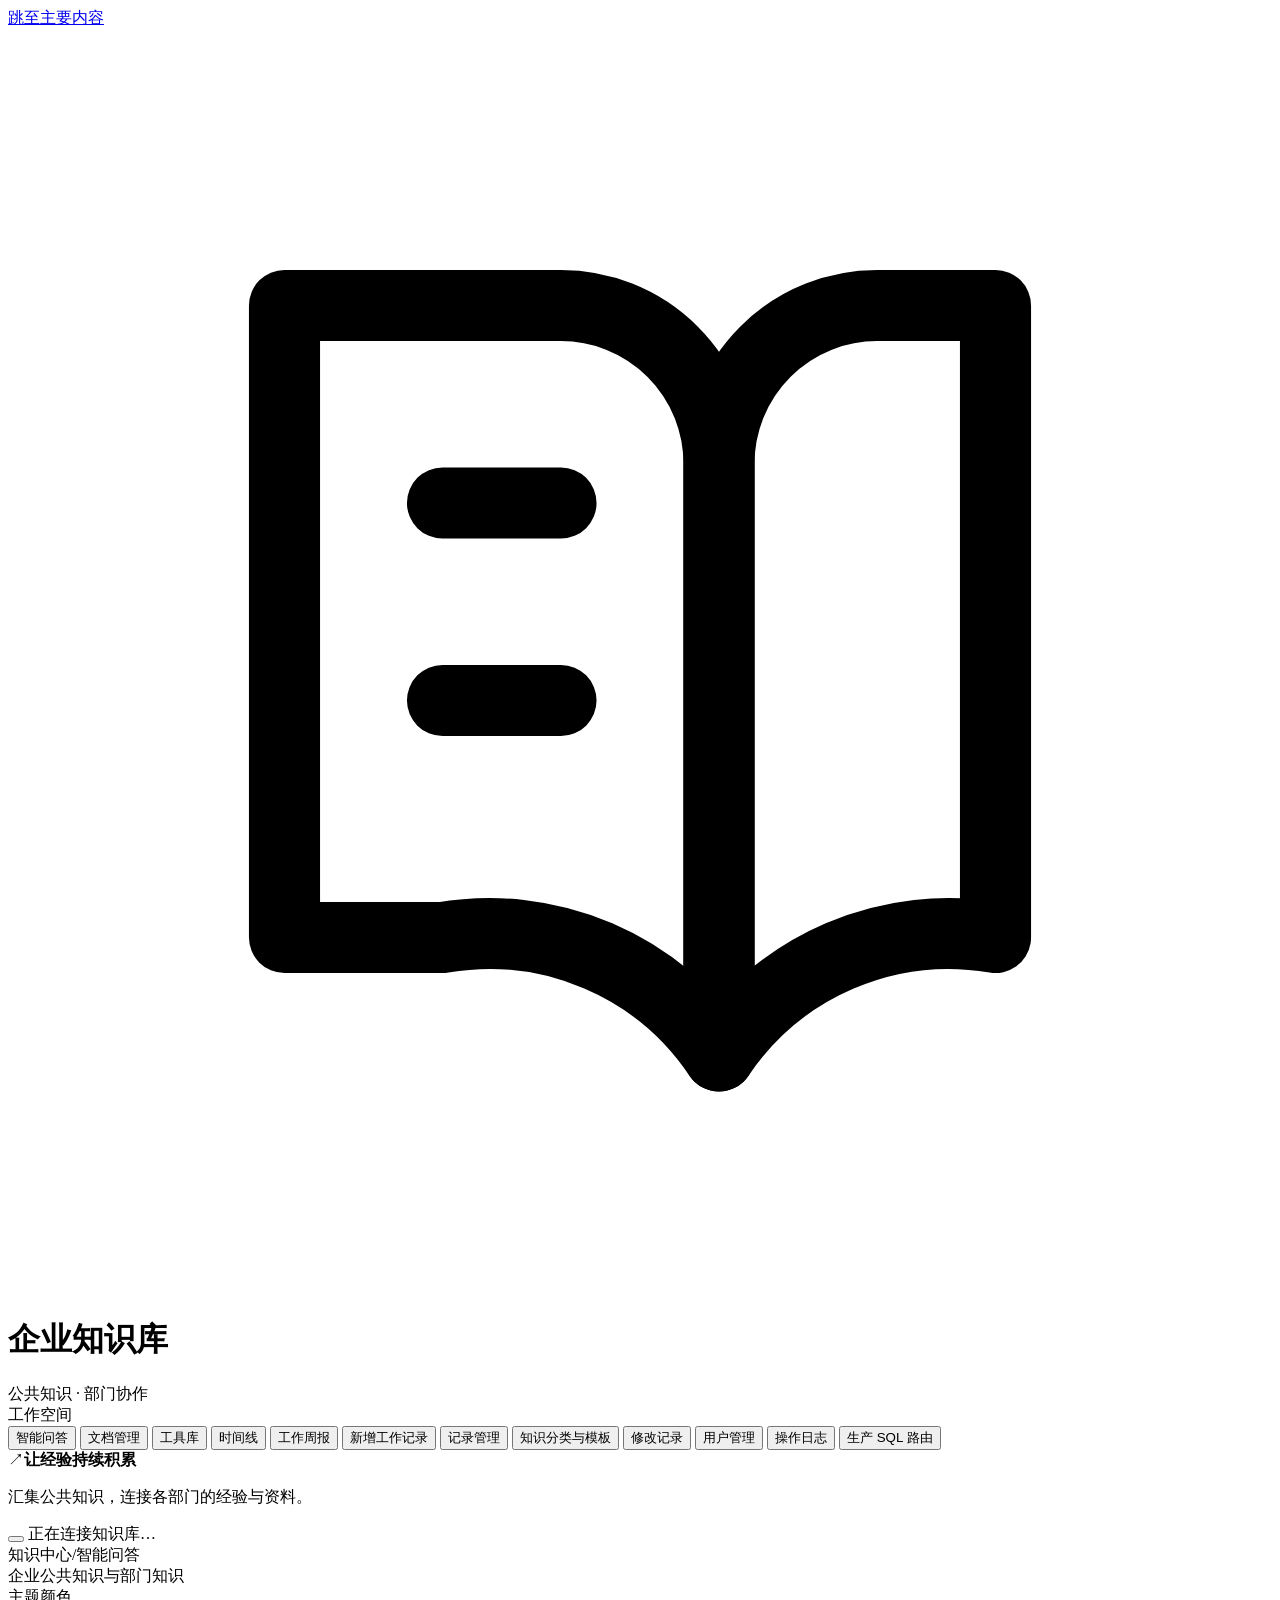
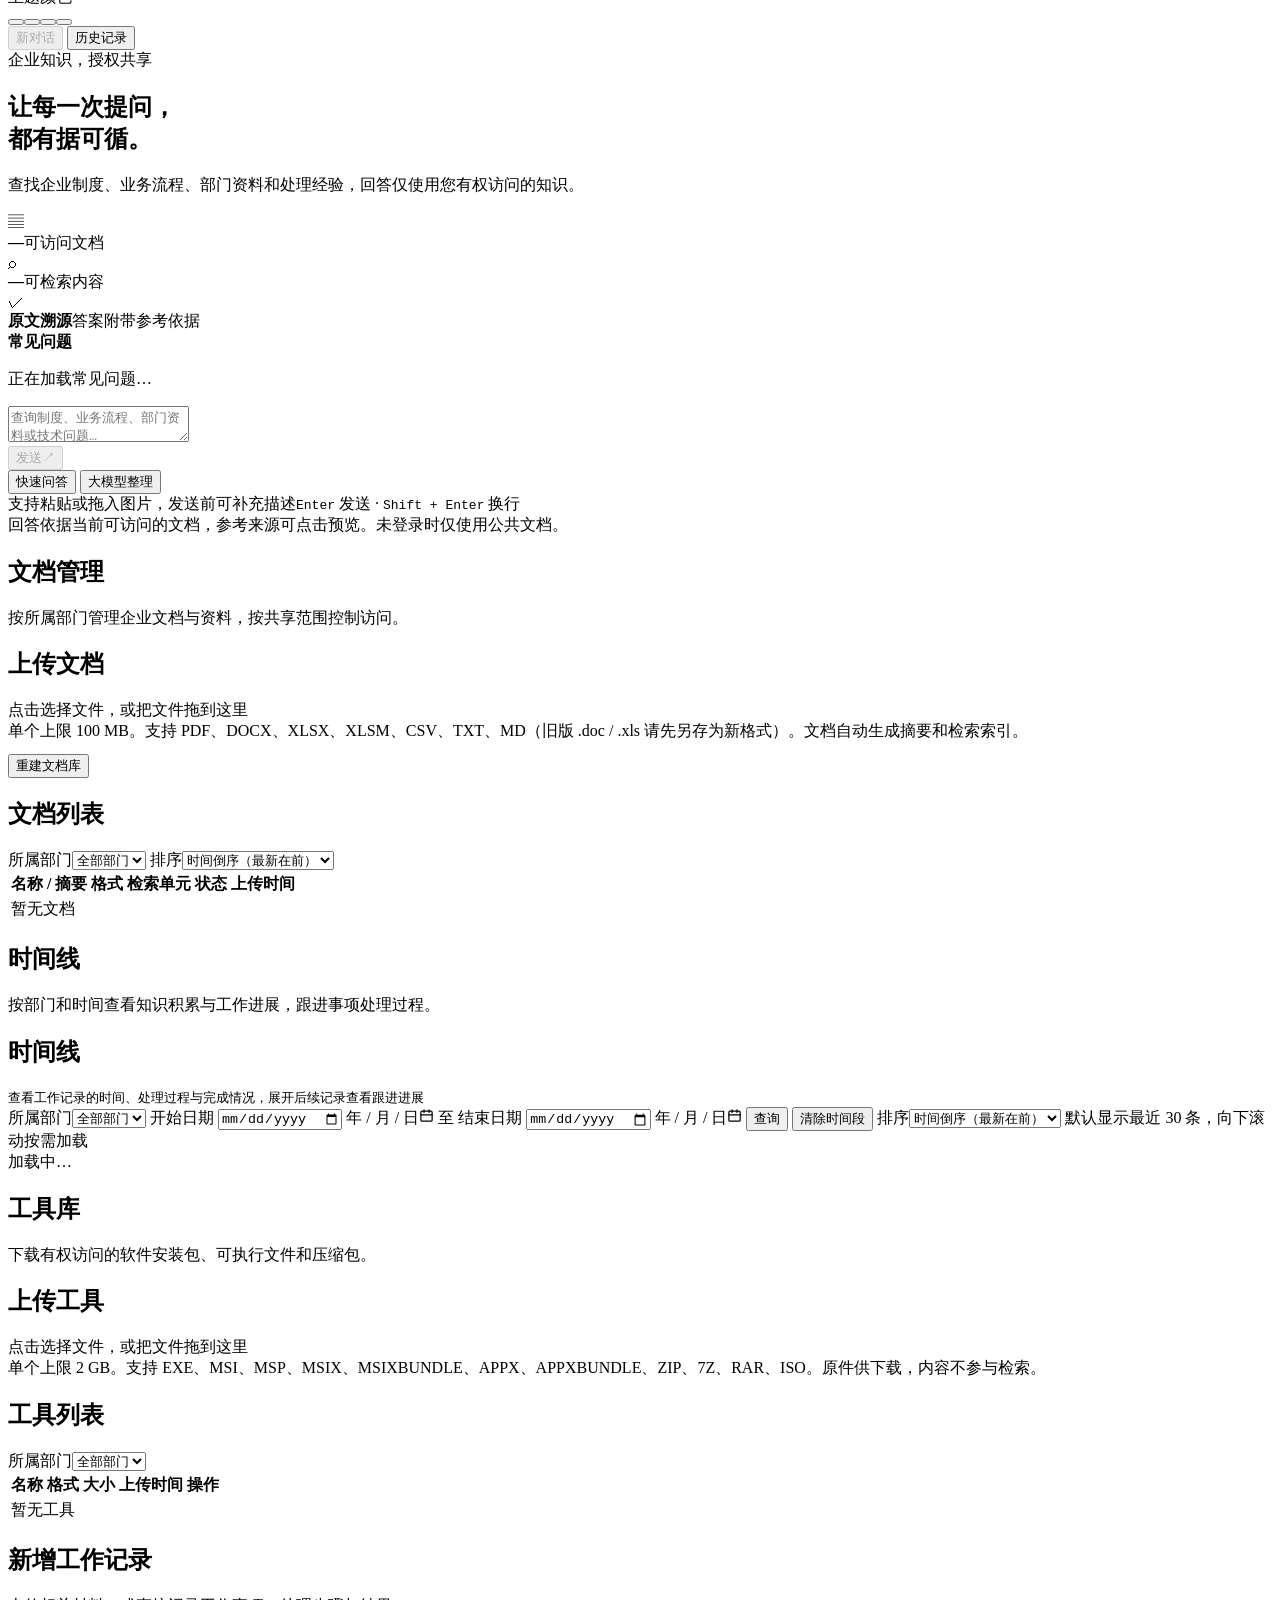
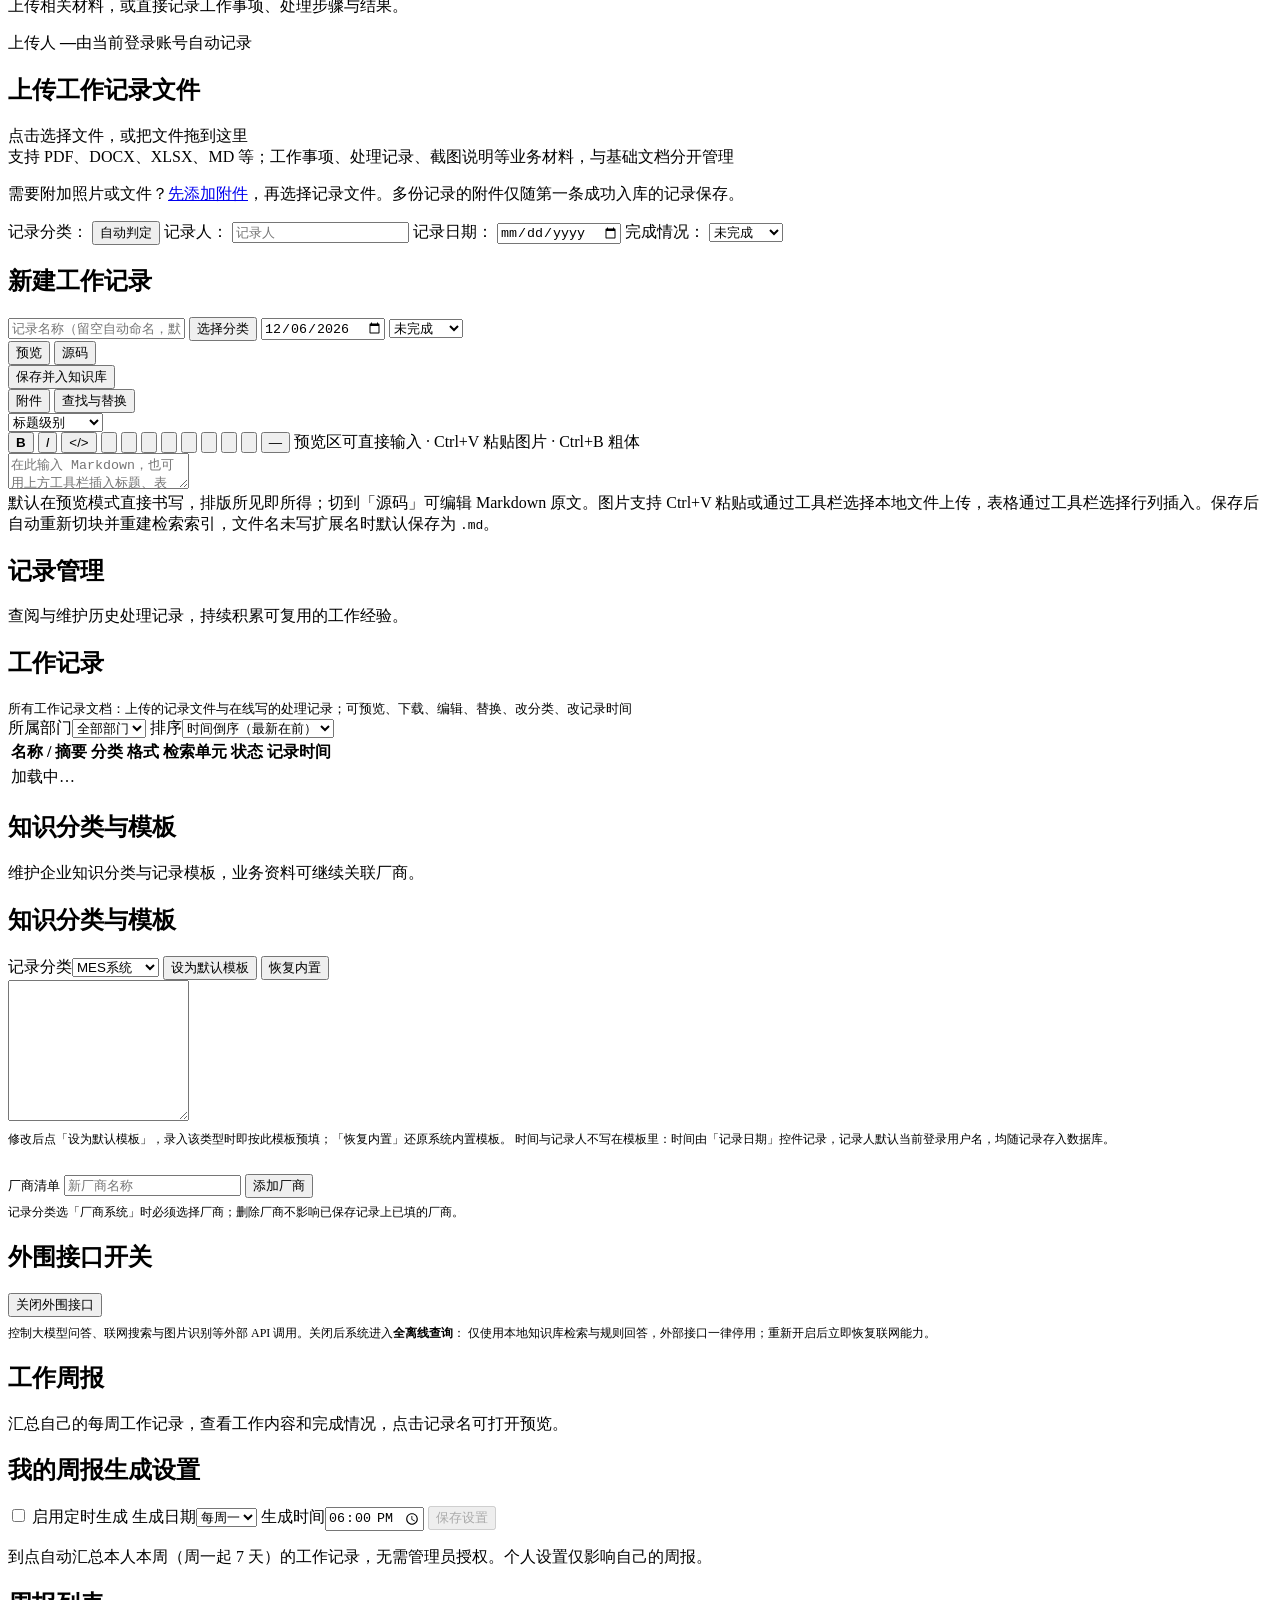
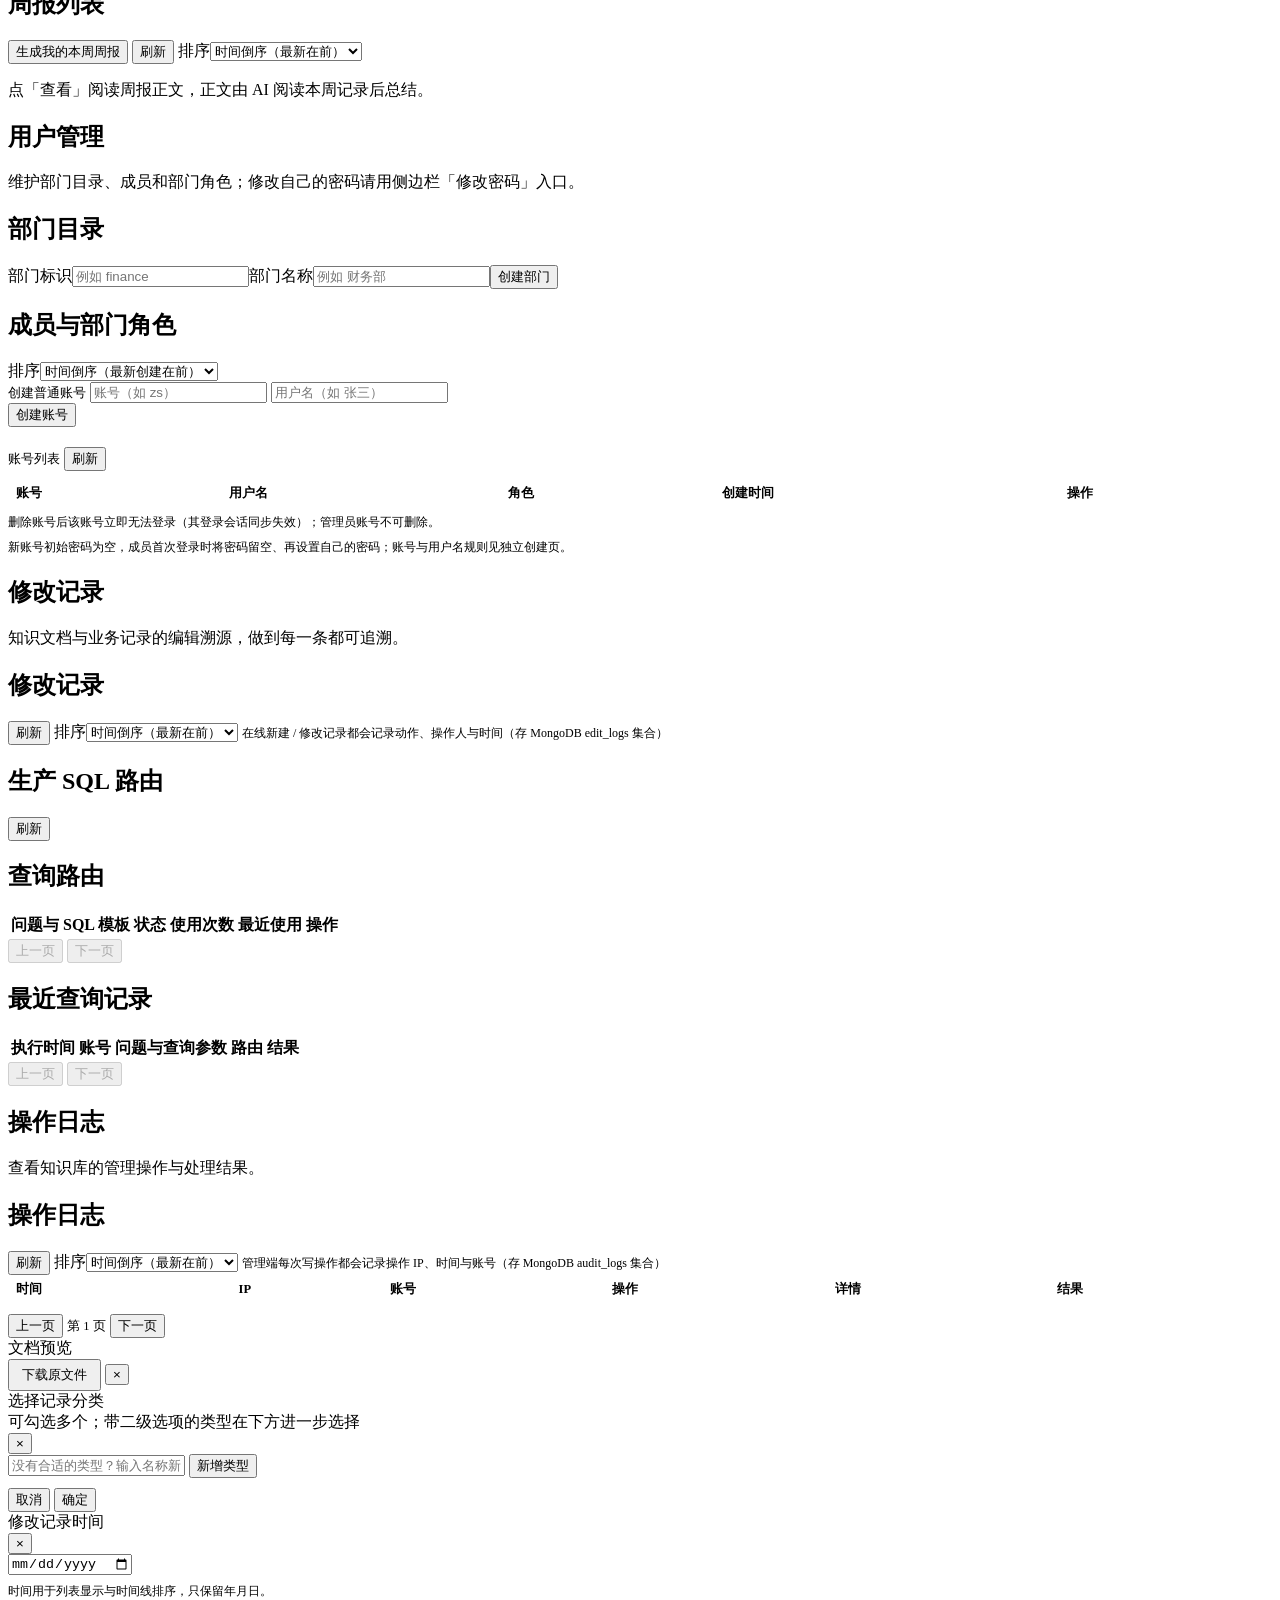
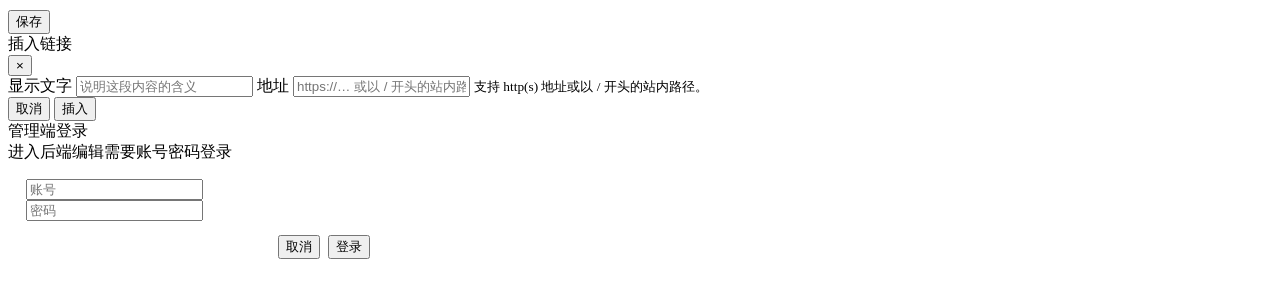
==== commit 93bb3434: "问答工作流与生产报表：接入 langgraph 工作流编排与 SQLAlchemy/PyMySQL 生产库只读查询；部署链路补全——新增 deploy_wheels 按服务器 Python/平台本机下" ====
--- a/web/index.html
+++ b/web/index.html
@@ -21,6 +21,7 @@
   <nav aria-label="主要导航">
     <button class="tab-btn active" data-tab="chat" aria-current="page">智能问答</button>
     <button class="tab-btn" data-tab="docs" id="docs-tab-btn">文档管理</button>
+    <button class="tab-btn" data-tab="tools">工具库</button>
     <button class="tab-btn" data-tab="timeline">时间线</button>
     <button class="tab-btn session-only" data-tab="weekly">工作周报</button>
     <button class="tab-btn admin-tab" data-tab="editor">新增工作记录</button>
@@ -29,6 +30,7 @@
     <button class="tab-btn admin-tab super-admin-only" data-tab="edits">修改记录</button>
     <button class="tab-btn admin-tab account-admin-only" data-tab="accounts">用户管理</button>
     <button class="tab-btn admin-tab super-admin-only" data-tab="logs">操作日志</button>
+    <button class="tab-btn admin-tab super-admin-only" data-tab="production-sql">生产 SQL 路由</button>
   </nav>
   <div class="sidebar-note"><span class="sidebar-note-icon" aria-hidden="true">↗</span><strong>让经验持续积累</strong><p>汇集公共知识，连接各部门的经验与资料。</p></div>
   <div class="sidebar-footer">
@@ -109,11 +111,10 @@
       <h2>上传文档</h2>
       <div id="doc-scope-host"></div>
       <div id="drop">点击选择文件，或把文件拖到这里<br />
-        <span class="muted">支持企业制度、部门流程、业务资料、操作手册与知识文档；支持 PDF、DOCX、XLSX、XLSM、CSV、TXT、MD（旧版 .doc / .xls 请先另存为新格式）</span><br />
-        <span class="muted">入库后自动分析：剔除目录、封面、版权页等非主要内容，为每个主要章节生成摘要；检索按摘要匹配，原文随结果返回</span>
-      </div>
-      <input type="file" id="file" multiple hidden />
-      <input type="file" id="replace-file" hidden />
+        <span class="muted">单个上限 100 MB。支持 PDF、DOCX、XLSX、XLSM、CSV、TXT、MD（旧版 .doc / .xls 请先另存为新格式）。文档自动生成摘要和检索索引。</span>
+      </div>
+      <input type="file" id="file" accept=".pdf,.docx,.xlsx,.xlsm,.csv,.txt,.md" multiple hidden />
+      <input type="file" id="replace-file" accept=".pdf,.docx,.xlsx,.xlsm,.csv,.txt,.md" hidden />
       <div class="row" style="margin-top:12px">
         <button class="ghost super-admin-only" id="rebuild">重建文档库</button>
         <span class="muted" id="upload-status"></span>
@@ -122,9 +123,12 @@
 
     <div class="panel-card">
       <div class="docs-head">
-        <h2>已入库文档</h2>
-      </div>
-      <div class="department-filter-row"><label for="doc-department-filter">所属部门</label><select id="doc-department-filter" aria-label="按所属部门筛选文档"><option value="">全部部门</option></select><label for="doc-sort">排序</label><select id="doc-sort" aria-label="文档列表排序"><option value="time-desc" selected>时间倒序（最新在前）</option><option value="time-asc">时间正序（最早在前）</option><option value="name-asc">名称 A-Z</option></select></div>
+        <h2>文档列表</h2>
+      </div>
+      <div class="filter-row">
+        <label>所属部门<select id="doc-department-filter" aria-label="按所属部门筛选文档"><option value="">全部部门</option></select></label>
+        <label>排序<select id="doc-sort" aria-label="文档列表排序"><option value="time-desc" selected>时间倒序（最新在前）</option><option value="time-asc">时间正序（最早在前）</option><option value="name-asc">名称 A-Z</option></select></label>
+      </div>
       <div class="table-scroll" tabindex="0" role="region" aria-label="文档列表，可横向滚动"><table class="docs">
         <thead>
           <tr><th>名称 / 摘要</th><th>格式</th><th>检索单元</th><th>状态</th><th>上传时间</th><th></th></tr>
@@ -168,6 +172,32 @@
     </div>
   </section>
 
+  <section class="tab" id="tab-tools">
+    <div class="page-heading"><h1>工具库</h1><p>下载有权访问的软件安装包、可执行文件和压缩包。</p></div>
+    <div class="panel-card admin-only">
+      <h2>上传工具</h2>
+      <div id="tool-scope-host"></div>
+      <div id="tool-drop">点击选择文件，或把文件拖到这里<br />
+        <span class="muted">单个上限 2 GB。支持 EXE、MSI、MSP、MSIX、MSIXBUNDLE、APPX、APPXBUNDLE、ZIP、7Z、RAR、ISO。原件供下载，内容不参与检索。</span>
+      </div>
+      <input type="file" id="tool-file" accept=".exe,.msi,.msp,.msix,.msixbundle,.appx,.appxbundle,.zip,.7z,.rar,.iso" multiple hidden />
+      <input type="file" id="tool-replace-file" accept=".exe,.msi,.msp,.msix,.msixbundle,.appx,.appxbundle,.zip,.7z,.rar,.iso" hidden />
+      <p class="muted" id="tool-upload-status" role="status"></p>
+    </div>
+    <div class="panel-card">
+      <h2>工具列表</h2>
+      <div class="filter-row">
+        <label>所属部门<select id="tool-department-filter" aria-label="按所属部门筛选工具"><option value="">全部部门</option></select></label>
+      </div>
+      <div class="table-scroll" tabindex="0" role="region" aria-label="工具列表，可横向滚动"><table class="docs">
+        <thead>
+          <tr><th>名称</th><th>格式</th><th>大小</th><th>上传时间</th><th>操作</th></tr>
+        </thead>
+        <tbody id="tool-rows"><tr><td colspan="5" class="muted">暂无工具</td></tr></tbody>
+      </table></div>
+    </div>
+  </section>
+
   <!-- 上传工作记录 -->
   <section class="tab" id="tab-editor">
     <div class="page-heading"><h1>新增工作记录</h1><p>上传相关材料，或直接记录工作事项、处理步骤与结果。</p></div>
@@ -183,23 +213,23 @@
       <div id="rec-drop">点击选择文件，或把文件拖到这里<br />
         <span class="muted">支持 PDF、DOCX、XLSX、MD 等；工作事项、处理记录、截图说明等业务材料，与基础文档分开管理</span>
       </div>
-      <p class="record-attachments-hint">需要附加照片或文件？<a href="#record-attachments">先添加附件</a>，再选择记录文件。多份记录的附件仅随第一条成功入库的记录保存。</p>
-      <input type="file" id="rec-file" multiple hidden />
-      <div class="row" style="margin-top:12px">
-        <label class="muted" style="font-size:13px">记录分类：
+      <p class="record-attachments-hint">需要附加照片或文件？<a id="record-attachments-link" href="#record-attachments">先添加附件</a>，再选择记录文件。多份记录的附件仅随第一条成功入库的记录保存。</p>
+      <input type="file" id="rec-file" accept=".pdf,.docx,.xlsx,.xlsm,.csv,.txt,.md" multiple hidden />
+      <div class="row record-upload-fields">
+        <label>记录分类：
           <span class="multicat" id="rec-cat-multi">
             <button type="button" class="cat-select multicat-btn" id="rec-cat-btn" title="点击打开选择窗体，可勾选多个记录分类；带二级选项的类型在窗体中进一步选择">自动判定</button>
           </span>
         </label>
         <span id="rec-subcats" class="rec-subcats"></span>
-        <label class="muted" style="font-size:13px">记录人：
-          <input type="text" id="rec-operator" placeholder="记录人" title="记录人用户名；默认当前登录用户名，可改为其他成员" style="width:110px;border:1px solid var(--line);border-radius:8px;padding:5px 8px;font:inherit;font-size:13px" />
+        <label>记录人：
+          <input type="text" id="rec-operator" placeholder="记录人" title="记录人用户名；默认当前登录用户名，可改为其他成员" />
         </label>
-        <label class="muted" style="font-size:13px">记录日期：
-          <input type="date" id="rec-date" title="事项发生日期；默认为今天" />
+        <label>记录日期：
+          <input type="date" id="rec-date" class="record-date" title="事项发生日期；默认为今天" />
         </label>
-        <label class="muted" style="font-size:13px">完成情况：
-          <select id="rec-resolved" class="cat-select" style="width:auto" title="记录当前的处理状态，时间线徽标按此显示">
+        <label>完成情况：
+          <select id="rec-resolved" class="record-status" title="记录当前的处理状态，时间线徽标按此显示">
             <option value="unresolved">未完成</option>
             <option value="improving">处理中</option>
             <option value="temporary">阶段完成</option>
@@ -217,8 +247,8 @@
           <button type="button" class="cat-select multicat-btn" id="md-cat-btn" title="选择分类；未选择时按内容自动判断">选择分类</button>
           <span id="md-subcats" class="category-tag-list"></span>
         </span>
-        <input type="date" id="md-time" title="记录时间：默认当前日期，只需选择年月日" />
-        <select id="md-resolved" title="完成情况：时间线徽标按此显示；时间线上的人工标记优先于这里的选择">
+        <input type="date" id="md-time" class="record-date" aria-label="记录日期" title="记录时间：默认当前日期，只需选择年月日" />
+        <select id="md-resolved" class="record-status" aria-label="完成情况" title="完成情况：时间线徽标按此显示；时间线上的人工标记优先于这里的选择">
           <option value="unresolved">未完成</option>
           <option value="improving">处理中</option>
           <option value="temporary">阶段完成</option>
@@ -231,7 +261,11 @@
         <button class="ghost" id="md-save">保存并入知识库</button>
         <span class="muted" id="md-status"></span>
       </div>
-      <div class="record-attachments" id="record-attachments" aria-label="记录附件">
+      <div class="editor-panel-actions">
+        <button type="button" class="ghost editor-panel-toggle" id="record-attachments-toggle" aria-controls="record-attachments" aria-expanded="false">附件</button>
+        <button type="button" class="ghost editor-panel-toggle" id="find-toggle" aria-controls="editor-find" aria-expanded="false">查找与替换</button>
+      </div>
+      <div class="record-attachments" id="record-attachments" role="region" aria-label="记录附件" hidden>
         <div class="record-attachments-heading"><h3>记录附件<span>可选</span></h3><span class="record-attachments-count" data-attachment-count>0 个待上传</span></div>
         <div class="record-attachment-drop" data-attachment-drop tabindex="0" role="region" aria-label="附件粘贴与拖放区域" aria-describedby="record-attachment-help">
           <span class="record-attachment-symbol" aria-hidden="true"><svg viewBox="0 0 24 24" fill="none" stroke="currentColor" stroke-width="1.6" stroke-linecap="round"><path d="m9 12 6-6a3 3 0 0 1 4 4L10 19a5 5 0 0 1-7-7l10-10M7 14l8-8"/></svg></span>
@@ -242,14 +276,14 @@
         <ul class="record-attachment-list" data-attachment-list hidden></ul>
         <div class="record-attachments-footer"><p data-attachment-target></p><span class="record-attachment-status" data-attachment-status role="status" aria-live="polite"></span><button type="button" class="ghost" data-attachment-retry hidden>重试附件上传</button><button type="button" class="ghost" data-attachment-clear disabled>清空</button></div>
       </div>
-      <div class="find-bar">
-        <input type="text" id="find-text" placeholder="查找内容" />
-        <input type="text" id="replace-text" placeholder="替换为" />
-        <button class="ghost" id="find-next">查找下一个</button>
-        <button class="ghost" id="replace-one">替换</button>
-        <button class="ghost" id="replace-all">全部替换</button>
+      <div class="find-bar" id="editor-find" role="group" aria-label="查找与替换" hidden>
+        <input type="text" id="find-text" placeholder="查找内容" aria-label="查找内容" />
+        <input type="text" id="replace-text" placeholder="替换为" aria-label="替换为" />
+        <button type="button" class="ghost" id="find-next">查找下一个</button>
+        <button type="button" class="ghost" id="replace-one">替换</button>
+        <button type="button" class="ghost" id="replace-all">全部替换</button>
         <label class="muted" style="font-size:13px"><input type="checkbox" id="find-case" /> 区分大小写</label>
-        <span class="muted" id="find-status" style="font-size:13px"></span>
+        <span class="muted" id="find-status" role="status" style="font-size:13px"></span>
       </div>
       <div class="notice" id="md-restored" style="display:none">
         原始文件未保存在知识库中（早期命令行导入），以下内容由已入库的章节原文还原，排版可能与原件略有差异；保存后将以此内容作为新的原件。
@@ -288,7 +322,7 @@
         <button type="button" class="md-tool" data-md="image" title="插入图片" aria-label="插入图片">
           <svg viewBox="0 0 20 20" fill="none" stroke="currentColor" stroke-width="1.8" stroke-linecap="round" stroke-linejoin="round"><rect x="2.5" y="3.5" width="15" height="13" rx="1.5"/><circle cx="7" cy="8" r="1.3"/><path d="M3 14l4.2-4.2 2.8 2.8 2-2 5 5"/></svg>
         </button>
-        <button type="button" class="md-tool" data-md="doc-ref" title="引用文档库文档（插入参考引用，点击可预览）" aria-label="引用文档">
+        <button type="button" class="md-tool" data-md="doc-ref" title="插入文档引用或工具下载链接" aria-label="插入文档引用或工具下载链接">
           <svg viewBox="0 0 20 20" fill="none" stroke="currentColor" stroke-width="1.8" stroke-linecap="round" stroke-linejoin="round"><path d="M4 3.5h8.5L16 7v9.5H4z"/><path d="M12 3.5V7h4M7 10.5h6M7 13.5h6"/></svg>
         </button>
         <span class="md-sep" aria-hidden="true"></span>
@@ -314,13 +348,13 @@
       <div class="editor-tip">
         默认在预览模式直接书写，排版所见即所得；切到「源码」可编辑 Markdown 原文。图片支持 Ctrl+V 粘贴或通过工具栏选择本地文件上传，表格通过工具栏选择行列插入。保存后自动重新切块并重建检索索引，文件名未写扩展名时默认保存为 <code>.md</code>。
       </div>
-      <!-- 引用文档库文档：选择浮层 -->
+      <!-- 文档引用与工具链接选择浮层 -->
       <div class="doc-pop" id="doc-ref-pop" hidden>
         <div class="doc-pop-card">
-          <div class="doc-pop-head">引用文档库文档<button type="button" class="doc-pop-close" id="doc-ref-close" aria-label="关闭">✕</button></div>
-          <input id="doc-ref-search" class="doc-pop-search" placeholder="搜索文档名…" />
+          <div class="doc-pop-head">插入文档引用或工具下载链接<button type="button" class="doc-pop-close" id="doc-ref-close" aria-label="关闭">✕</button></div>
+          <input id="doc-ref-search" class="doc-pop-search" placeholder="搜索文件名…" />
           <div class="doc-pop-list" id="doc-ref-list"></div>
-          <p class="doc-ref-tip">在正文光标处插入行内引用。引用内容不参与本记录检索；检索命中后，开启「大模型整理」可一起分析。</p>
+          <p class="doc-ref-tip">文档引用可打开预览，工具链接可直接下载。文档引用可在「大模型整理」中用于分析。</p>
         </div>
       </div>
     </div>
@@ -334,7 +368,10 @@
         <h2>工作记录</h2>
         <span class="muted" style="font-size:13px">所有工作记录文档：上传的记录文件与在线写的处理记录；可预览、下载、编辑、替换、改分类、改记录时间</span>
       </div>
-      <div class="department-filter-row"><label for="rec-department-filter">所属部门</label><select id="rec-department-filter" aria-label="按所属部门筛选记录"><option value="">全部部门</option></select><label for="rec-sort">排序</label><select id="rec-sort" aria-label="记录列表排序"><option value="time-desc" selected>时间倒序（最新在前）</option><option value="time-asc">时间正序（最早在前）</option><option value="name-asc">名称 A-Z</option></select></div>
+      <div class="filter-row">
+        <label>所属部门<select id="rec-department-filter" aria-label="按所属部门筛选记录"><option value="">全部部门</option></select></label>
+        <label>排序<select id="rec-sort" aria-label="记录列表排序"><option value="time-desc" selected>时间倒序（最新在前）</option><option value="time-asc">时间正序（最早在前）</option><option value="name-asc">名称 A-Z</option></select></label>
+      </div>
       <div class="cat-filter" id="rec-cat-filter"></div>
       <div class="table-scroll" tabindex="0" role="region" aria-label="文档列表，可横向滚动"><table class="docs">
         <thead>
@@ -350,22 +387,20 @@
     <div class="page-heading"><h1>知识分类与模板</h1><p>维护企业知识分类与记录模板，业务资料可继续关联厂商。</p></div>
     <div class="panel-card admin-only">
       <h2>知识分类与模板</h2>
-      <div class="row" style="align-items:center;margin-bottom:8px">
-        <span class="muted" style="font-size:13px">记录分类</span>
-        <select id="tpl-cat" style="border:1px solid var(--line);border-radius:8px;padding:6px 9px;font:inherit;font-size:13px"></select>
+      <div class="filter-row">
+        <label>记录分类<select id="tpl-cat"></select></label>
         <button class="ghost" type="button" id="tpl-save" title="把当前内容保存为该记录分类的默认模板，录入时按此预填">设为默认模板</button>
         <button class="ghost" type="button" id="tpl-reset" title="清空自定义，恢复内置模板">恢复内置</button>
         <span class="muted" id="tpl-status" style="font-size:13px"></span>
       </div>
-      <textarea id="tpl-content" rows="9" spellcheck="false"
-        style="width:100%;box-sizing:border-box;border:1px solid var(--line);border-radius:8px;padding:9px 11px;font:12.5px/1.6 ui-monospace,Consolas,monospace;background:#fff"></textarea>
+      <textarea id="tpl-content" class="form-textarea" rows="9" spellcheck="false" aria-label="记录模板"></textarea>
       <div class="muted" style="font-size:12px;margin-top:6px">
         修改后点「设为默认模板」，录入该类型时即按此模板预填；「恢复内置」还原系统内置模板。
         时间与记录人不写在模板里：时间由「记录日期」控件记录，记录人默认当前登录用户名，均随记录存入数据库。
       </div>
       <div class="row" style="align-items:center;margin-top:14px;border-top:1px solid var(--line);padding-top:12px">
         <span class="muted" style="font-size:13px">厂商清单</span>
-        <input type="text" id="vendor-new" placeholder="新厂商名称" style="width:180px;border:1px solid var(--line);border-radius:8px;padding:6px 9px;font:inherit;font-size:13px" />
+        <input type="text" id="vendor-new" placeholder="新厂商名称" />
         <button class="ghost" type="button" id="vendor-add">添加厂商</button>
         <span id="vendor-list" style="display:flex;flex-wrap:wrap;gap:6px"></span>
       </div>
@@ -401,12 +436,12 @@
       <p class="muted wr-settings-note">到点自动汇总本人本周（周一起 7 天）的工作记录，无需管理员授权。个人设置仅影响自己的周报。</p>
     </div>
     <div class="panel-card">
-      <div class="row wr-reports-heading">
+      <div class="filter-row wr-reports-heading">
         <h2>周报列表</h2>
         <button class="ghost" type="button" id="wr-generate" title="仅生成自己的本周周报；重复生成会覆盖本人本周结果">生成我的本周周报</button>
         <button class="ghost account-admin-only" type="button" id="wr-generate-managed" hidden>生成本部门周报</button>
         <button class="ghost" type="button" id="wr-refresh">刷新</button>
-        <label style="font-size:12px">排序<select id="wr-sort" aria-label="周报列表排序"><option value="time-desc" selected>时间倒序（最新在前）</option><option value="time-asc">时间正序（最早在前）</option><option value="name-asc">名称 A-Z</option></select></label>
+        <label>排序<select id="wr-sort" aria-label="周报列表排序"><option value="time-desc" selected>时间倒序（最新在前）</option><option value="time-asc">时间正序（最早在前）</option><option value="name-asc">名称 A-Z</option></select></label>
         <span class="muted" id="wr-generate-status" role="status"></span>
       </div>
       <p class="muted wr-settings-note">点「查看」阅读周报正文，正文由 AI 阅读本周记录后总结。</p>
@@ -436,11 +471,13 @@
     </div>
     <div class="panel-card admin-only">
       <h2>成员与部门角色</h2>
-      <div class="row" style="align-items:center;flex-wrap:wrap;gap:8px;margin-bottom:8px"><label for="users-sort" style="font-size:12px">排序</label><select id="users-sort" aria-label="成员列表排序"><option value="time-desc" selected>时间倒序（最新创建在前）</option><option value="time-asc">时间正序（最早创建在前）</option><option value="name-asc">名称 A-Z</option></select></div>
+      <div class="filter-row">
+        <label>排序<select id="users-sort" aria-label="成员列表排序"><option value="time-desc" selected>时间倒序（最新创建在前）</option><option value="time-asc">时间正序（最早创建在前）</option><option value="name-asc">名称 A-Z</option></select></label>
+      </div>
       <div class="row account-admin-only" style="align-items:center;flex-wrap:wrap;gap:8px;margin-bottom:8px">
         <span class="muted" style="font-size:13px">创建普通账号</span>
-        <input type="text" id="reg-account" placeholder="账号（如 zs）" autocapitalize="none" spellcheck="false" style="width:170px;border:1px solid var(--line);border-radius:8px;padding:6px 9px;font:inherit;font-size:13px" />
-        <input type="text" id="reg-username" placeholder="用户名（如 张三）" autocapitalize="none" spellcheck="false" style="width:150px;border:1px solid var(--line);border-radius:8px;padding:6px 9px;font:inherit;font-size:13px" />
+        <input type="text" id="reg-account" placeholder="账号（如 zs）" autocapitalize="none" spellcheck="false" />
+        <input type="text" id="reg-username" placeholder="用户名（如 张三）" autocapitalize="none" spellcheck="false" />
         <div id="reg-departments" class="department-roles"></div>
         <button class="ghost" type="button" id="reg-create">创建账号</button>
         <span class="muted" id="reg-status" style="font-size:13px"></span>
@@ -481,22 +518,55 @@
     <div class="page-heading"><h1>修改记录</h1><p>知识文档与业务记录的编辑溯源，做到每一条都可追溯。</p></div>
     <div class="panel-card admin-only">
       <h2>修改记录</h2>
-      <div class="row" style="align-items:center;margin-bottom:8px">
+      <div class="filter-row">
         <button class="ghost" type="button" id="edits-refresh">刷新</button>
-        <label for="edits-sort" style="font-size:12px">排序</label><select id="edits-sort" aria-label="修改记录排序"><option value="time-desc" selected>时间倒序（最新在前）</option><option value="time-asc">时间正序（最早在前）</option></select>
+        <label>排序<select id="edits-sort" aria-label="修改记录排序"><option value="time-desc" selected>时间倒序（最新在前）</option><option value="time-asc">时间正序（最早在前）</option></select></label>
         <span class="muted" style="font-size:12px">在线新建 / 修改记录都会记录动作、操作人与时间（存 MongoDB edit_logs 集合）</span>
       </div>
       <div id="edits-log" style="font-size:13px"></div>
     </div>
+  </section>
+
+  <section class="tab super-admin-only" id="tab-production-sql">
+    <div class="page-heading"><h1>生产 SQL 路由</h1><button class="ghost" type="button" id="production-sql-refresh">刷新</button></div>
+    <div class="panel-card">
+      <h2>查询路由</h2>
+      <div class="production-table-scroll">
+        <table aria-label="生产 SQL 查询路由">
+          <thead><tr><th>问题与 SQL 模板</th><th>状态</th><th>使用次数</th><th>最近使用</th><th>操作</th></tr></thead>
+          <tbody id="production-routes-body"></tbody>
+        </table>
+      </div>
+      <div class="row production-pager" role="group" aria-label="查询路由翻页">
+        <button type="button" class="ghost" id="production-routes-prev" disabled>上一页</button>
+        <span id="production-routes-page" aria-live="polite"></span>
+        <button type="button" class="ghost" id="production-routes-next" disabled>下一页</button>
+      </div>
+    </div>
+    <div class="panel-card">
+      <h2>最近查询记录</h2>
+      <div class="production-table-scroll">
+        <table aria-label="最近生产查询记录">
+          <thead><tr><th>执行时间</th><th>账号</th><th>问题与查询参数</th><th>路由</th><th>结果</th></tr></thead>
+          <tbody id="production-history-body"></tbody>
+        </table>
+      </div>
+      <div class="row production-pager" role="group" aria-label="查询记录翻页">
+        <button type="button" class="ghost" id="production-history-prev" disabled>上一页</button>
+        <span id="production-history-page" aria-live="polite"></span>
+        <button type="button" class="ghost" id="production-history-next" disabled>下一页</button>
+      </div>
+    </div>
+    <p id="production-sql-status" class="muted" role="status"></p>
   </section>
 
   <section class="tab super-admin-only" id="tab-logs">
     <div class="page-heading"><h1>操作日志</h1><p>查看知识库的管理操作与处理结果。</p></div>
     <div class="panel-card admin-only">
       <h2>操作日志</h2>
-      <div class="row" style="align-items:center;margin-bottom:8px">
+      <div class="filter-row">
         <button class="ghost" type="button" id="audit-refresh">刷新</button>
-        <label for="audit-sort" style="font-size:12px">排序</label><select id="audit-sort" aria-label="操作日志排序"><option value="time-desc" selected>时间倒序（最新在前）</option><option value="time-asc">时间正序（最早在前）</option></select>
+        <label>排序<select id="audit-sort" aria-label="操作日志排序"><option value="time-desc" selected>时间倒序（最新在前）</option><option value="time-asc">时间正序（最早在前）</option></select></label>
         <span class="muted" style="font-size:12px">管理端每次写操作都会记录操作 IP、时间与账号（存 MongoDB audit_logs 集合）</span>
       </div>
       <div style="overflow-x:auto">
@@ -574,7 +644,7 @@
       <button class="close" id="time-close" type="button" title="关闭">×</button>
     </header>
     <div class="body">
-      <input type="date" id="time-input" style="width:100%;box-sizing:border-box;border:1px solid var(--line);border-radius:8px;padding:7px 10px;font:inherit;font-size:13.5px" />
+      <input type="date" id="time-input" />
       <div class="muted" style="font-size:12px;margin-top:8px">时间用于列表显示与时间线排序，只保留年月日。</div>
       <div class="row" style="justify-content:flex-end;margin-top:10px">
         <button class="primary" type="button" id="time-save">保存</button>
@@ -624,10 +694,8 @@
       </div>
     </header>
     <div style="padding:16px 18px">
-      <input type="text" id="login-username" placeholder="账号" autocomplete="username"
-             style="width:100%;box-sizing:border-box;border:1px solid var(--line);border-radius:8px;padding:9px 11px;font:inherit;margin-bottom:10px" />
-      <input type="password" id="login-password" placeholder="密码" autocomplete="current-password"
-             style="width:100%;box-sizing:border-box;border:1px solid var(--line);border-radius:8px;padding:9px 11px;font:inherit" />
+      <input type="text" id="login-username" placeholder="账号" autocomplete="username" />
+      <input type="password" id="login-password" placeholder="密码" autocomplete="current-password" />
       <div id="login-error" style="display:none;color:#c0392b;font-size:13px;margin-top:8px"></div>
       <div style="display:flex;gap:8px;justify-content:flex-end;margin-top:14px">
         <button class="ghost" type="button" id="login-cancel">取消</button>
@@ -640,6 +708,7 @@
 <div class="toast" id="toast" role="status" aria-live="polite"></div>
 
 <script src="/static/enterprise.js"></script>
+<script src="/static/production-admin.js"></script>
 <script src="/static/record-attachments.js"></script>
 <script>
 const $ = (sel) => document.querySelector(sel);
@@ -690,6 +759,10 @@
   });
   text = text.replace(/\[([^\]]+)\]\(([^)\s]+)\)/g, (match, label, url) => {
     const href = safeUrl(url);
+    const download = href.match(/^\/api\/(?:tools|documents)\/([A-Za-z0-9_-]+)\/download$/);
+    if (download) {
+      return keep(`<a href="${href}" download data-tool-download="${download[1]}" contenteditable="false">${label}</a>`);
+    }
     return href ? keep(`<a href="${href}" target="_blank" rel="noopener noreferrer">${label}</a>`) : match;
   });
   text = text
@@ -809,6 +882,7 @@
 }
 
 function renderAnswerOrigin(data) {
+  if (data.answer_origin === "production_sql") return '<div class="answer-origin knowledge-base"><span aria-hidden="true"></span>生产报表查询</div>';
   if (data.status === "guide") return "";
   const legacySolution = data.solution_found === undefined && data.status === "ok" && (data.sources || []).length > 0;
   const web = data.answer_origin === "web";
@@ -859,13 +933,70 @@
     const id = escapeAttr(escapeHtml(String(reference.doc_id || "")));
     const name = escapeHtml(String(reference.doc_name || "未命名文档"));
     const uploadDay = escapeHtml(String(reference.uploaded_at || "").slice(0, 10));
+    const pdfPage = isPdfPage(reference.pdf_page) ? reference.pdf_page : 0;
     const title = id
-      ? `<button type="button" class="source-name" data-src-pv="${id}" title="点击预览">${name}</button>`
+      ? `<button type="button" class="source-name" data-src-pv="${id}"${pdfPage ? ` data-src-page="${pdfPage}"` : ""} title="点击预览">${name}</button>`
       : `<span>${name}</span>`;
-    return `<li>${title}${uploadDay ? `<span class="source-reference-date">${uploadDay}</span>` : ""}</li>`;
+    const pdf = id && reference.pdf_available === true ? ` ${originalPdfLink(reference.doc_id, pdfPage)}` : "";
+    return `<li>${title}${uploadDay ? `<span class="source-reference-date">${uploadDay}</span>` : ""}${pdf}</li>`;
   }).join("");
   return items ? `<div class="source-references"><span class="source-references-label">${escapeHtml(label)}</span><ul>${items}</ul></div>` : "";
 }
+
+function isPdfPage(page) {
+  return Number.isSafeInteger(page) && page > 0;
+}
+
+function pdfDocumentPath(id) {
+  return `/api/documents/${encodeURIComponent(id)}`;
+}
+
+function originalPdfLink(id, page) {
+  const pageAnchor = isPdfPage(page) ? `#page=${page}` : "";
+  const label = pageAnchor ? `打开原始 PDF（第 ${page} 页）` : "打开原始 PDF";
+  return `<a class="original-pdf-link" href="${pdfDocumentPath(id)}/pdf${pageAnchor}" target="_blank" rel="noopener noreferrer">${label}<span aria-hidden="true"> ↗</span></a>`;
+}
+
+function renderPdfPages(sources) {
+  const seen = new Set();
+  const withImages = new Set();
+  const figures = [];
+  const originals = new Map();
+  for (const source of sources || []) {
+    const { doc_id: id, pdf_pages: pages } = source;
+    if (!id || source.kind === "web" || ["web", "reference", "search_context"].includes(source.scoring_method) || source.pdf_available !== true) continue;
+    const name = escapeHtml(String(source.doc_name || "PDF"));
+    if (!originals.has(id)) originals.set(id, { name, page: source.pdf_page });
+    if (!Array.isArray(pages)) continue;
+    for (const page of pages) {
+      if (!isPdfPage(page)) continue;
+      const imageUrl = `${pdfDocumentPath(id)}/pages/${page}.png`;
+      if (seen.has(imageUrl)) continue;
+      seen.add(imageUrl);
+      withImages.add(id);
+      figures.push(`<figure class="answer-pdf-page">
+        <figcaption><span>${name}</span>${originalPdfLink(id, page)}</figcaption>
+        <a class="answer-pdf-page-image" href="${imageUrl}" target="_blank" rel="noopener noreferrer" title="查看原图">
+          <img src="${imageUrl}" alt="${escapeAttr(name)}第 ${page} 页原图" loading="lazy" decoding="async" />
+        </a>
+        <p class="answer-pdf-error" hidden>此页原图暂时无法加载。可打开原始 PDF 查看。</p>
+      </figure>`);
+    }
+  }
+  const links = [...originals].filter(([id]) => !withImages.has(id)).map(([id, { name, page }]) =>
+    `<li><span>${name}</span>${originalPdfLink(id, page)}</li>`).join("");
+  return (figures.length ? `<div class="answer-pdf-pages">${figures.join("")}</div>` : "") +
+    (links ? `<ul class="answer-pdf-originals">${links}</ul>` : "");
+}
+
+// 图片请求沿用浏览器会话，失败时保留原文入口。
+document.addEventListener("error", (event) => {
+  const image = event.target;
+  if (!(image instanceof HTMLImageElement) || !image.matches(".answer-pdf-page-image > img")) return;
+  const link = image.parentElement;
+  link.hidden = true;
+  link.nextElementSibling.hidden = false;
+}, true);
 
 function renderSources(sources) {
   if (!sources || !sources.length) return "";
@@ -893,11 +1024,13 @@
     });
     const id = escapeAttr(escapeHtml(String(s.doc_id || "")));
     const uploadDay = String(s.uploaded_at || "").slice(0, 10);   // 年月日
+    const pdfPage = isPdfPage(s.pdf_page) ? s.pdf_page : 0;
     return `<div class="source">
-      <button type="button" class="who source-name" data-src-pv="${id}" title="点击预览">${name}</button>
+      <button type="button" class="who source-name" data-src-pv="${id}"${pdfPage ? ` data-src-page="${pdfPage}"` : ""} title="点击预览">${name}</button>
       <span class="source-kind">知识库</span>
       <span class="where">${escapeHtml(String(s.location || "全文"))}</span>
       ${uploadDay ? `<span class="where" title="来源文档上传时间">${uploadDay}</span>` : ""}
+      ${id && s.pdf_available === true ? `<div class="source-original-pdf">${originalPdfLink(s.doc_id, pdfPage)}</div>` : ""}
       ${renderSourceReferences(references)}
       ${renderSourceMetrics(s)}
       ${s.summary ? `<div class="sum">摘要：${escapeHtml(String(s.summary).split("\n")[0])}</div>` : ""}
@@ -911,10 +1044,14 @@
 // 来源条目「预览 / 下载」：复用文档管理页的预览弹窗与下载逻辑
 document.addEventListener("click", (e) => {
   const pv = e.target.closest("[data-src-pv]");
-  if (pv) { openPreview(pv.dataset.srcPv); return; }
+  if (pv) { openPreview(pv.dataset.srcPv, Number(pv.dataset.srcPage)); return; }
   const dl = e.target.closest("[data-src-dl]");
   if (dl) downloadDoc(dl.dataset.srcDl);
 });
+
+function renderAnswerContent(answer, sources) {
+  return renderPdfPages(sources) + renderMarkdown(String(answer || "")) + renderSources(sources);
+}
 
 // 渲染一条机器人回答气泡；rejected 为本次已累计排除的来源文档（「重新回答」链）
 function renderChatAnswer(bubble, data, question, started, rejected = []) {
@@ -932,7 +1069,10 @@
     bubble.dataset.kbdocs = JSON.stringify(kbDocs);
     reAsk = `<div class="re-ask"><button class="ghost" type="button" data-reask title="把命中来源计入惩罚参数并重新检索：本次排除直接命中的文档，后续提问也会降低它们的权重">答案不对？排除命中来源重新回答</button></div>`;
   }
-  bubble.innerHTML = renderAnswerOrigin(data) + cat + notice + renderMarkdown(data.answer) + renderSources(data.sources) + elapsed + reAsk;
+  const content = data.answer_origin === "production_sql"
+    ? escapeHtml(data.answer).replace(/\n/g, "<br>")
+    : renderAnswerContent(data.answer, data.sources);
+  bubble.innerHTML = renderAnswerOrigin(data) + cat + notice + content + elapsed + reAsk;
 }
 
 // 「答案不对」：把当前回答的知识库来源计入惩罚参数，重新请求并原位替换回答
@@ -1076,6 +1216,11 @@
     if (version !== chatSessionVersion || controller.signal.aborted) return;
     historyConversationId = String(data.conversation_id || "");
     renderChatAnswer(pending, data, q, started);
+    if (data.answer_origin === "production_sql") {
+      history.length = 0;
+      lastAnswered = data.status === "ok";
+      return;
+    }
     if (data.status !== "guide") {
       lastAnswered = true;
       saveHistoryItem({
@@ -1307,6 +1452,7 @@
 function fmtSize(bytes) {
   if (bytes < 1024) return bytes + " B";
   if (bytes < 1024 * 1024) return (bytes / 1024).toFixed(1) + " KB";
+  if (bytes >= 1024 ** 3) return (bytes / 1024 ** 3).toFixed(1) + " GB";
   return (bytes / 1024 / 1024).toFixed(1) + " MB";
 }
 
@@ -1369,7 +1515,7 @@
     const data = await resp.json();
     if (requestId !== docRequestId) return;
     if (!resp.ok) throw new Error("文档加载失败");
-    docDocs = data.documents || [];
+    docDocs = (data.documents || []).filter((doc) => doc.indexed !== false);
     renderDepartmentFilter(docDepartmentSelect, data.departments, docDepartmentFilter);
     renderDocs();
   } catch {
@@ -1414,6 +1560,7 @@
 function docRowHtml(d) {
   const isRecord = d.doc_type === "record";
   const id = escapeHtml(d.id);
+  const name = escapeHtml(d.name);
   const skipped = d.skipped ? `<div class="muted" style="font-size:12px">已忽略 ${d.skipped} 个非主要部分（目录 / 封面 / 版权等）</div>` : "";
   const btns = [
     `<button class="ghost" data-pv="${id}">预览</button>`,
@@ -1440,7 +1587,7 @@
         : "")
     : catBadges(d);
   return `<tr>
-        <td><span class="doc-link" data-pv="${id}" title="点击预览">${escapeHtml(d.name)}</span>${enterpriseDocumentLabel(d)}
+        <td><span class="doc-link" data-pv="${id}" title="点击预览">${name}</span>${enterpriseDocumentLabel(d)}
           ${d.summary ? `<div class="doc-summary" title="${escapeHtml(d.summary)}">${escapeHtml(d.summary)}</div>` : ""}
           ${isRecord && d.vendor ? `<div class="net-tags"><span class="net-tag" title="厂商">厂商：${escapeHtml(d.vendor)}</span></div>` : ""}
           <div class="record-provenance"><span>${isRecord ? "记录人" : "上传人"}：${escapeHtml(String(d.uploaded_by_name || d.uploaded_by || "历史记录"))}</span>` +
@@ -1500,7 +1647,7 @@
 
 function renderDocs() {
   docRows.innerHTML = docDocs.length ? renderByDepartment(docDocs)
-    : '<tr><td colspan="6" class="muted">当前部门暂无文档，可上传企业制度、业务流程或部门资料；工作记录见「记录管理」页</td></tr>';
+    : '<tr><td colspan="6" class="muted">当前部门暂无文档</td></tr>';
 }
 
 // 工作记录表已从页面移除；bindDocTable 对不存在的表格直接跳过
@@ -1587,6 +1734,87 @@
 }
 
 bindDocTable(docRows, loadDocuments);
+
+/* ---------- 工具库 ---------- */
+const toolRows = $("#tool-rows");
+const toolDepartmentSelect = $("#tool-department-filter");
+let toolDocs = [];
+let toolRequestId = 0;
+let replaceToolTargetId = "";
+
+function toolRowHtml(tool) {
+  const id = escapeAttr(escapeHtml(tool.id));
+  const fileAvailable = tool.status === "ready" && tool.has_source;
+  const buttons = [
+    fileAvailable ? `<a class="ghost tool-download" href="${toolDownloadPath(tool.id)}" download>下载</a>` : "",
+    fileAvailable ? `<button type="button" class="ghost" data-tool-copy="${id}">复制下载链接</button>` : "",
+    enterpriseCanManageAccess(tool) ? `<button type="button" class="ghost" data-tool-access="${id}">管理权限</button>` : "",
+    enterpriseCanWrite(tool) ? `<button type="button" class="ghost" data-tool-rep="${id}">替换</button><button type="button" class="ghost danger" data-tool-del="${id}">删除</button>` : "",
+  ].join("");
+  const availability = fileAvailable ? "" : `<div class="muted">${escapeHtml(tool.error || "原件暂不可用")}</div>`;
+  return `<tr>
+      <td><strong>${escapeHtml(tool.name)}</strong>${enterpriseDocumentLabel(tool, true)}${availability}</td>
+      <td>${escapeHtml(tool.ext.slice(1).toUpperCase())}</td>
+      <td>${fmtSize(tool.size)}</td>
+      <td class="muted">${escapeHtml(String(tool.uploaded_at || "").slice(0, 10))}</td>
+      <td><div class="op-btns">${buttons}</div></td></tr>`;
+}
+
+function renderTools() {
+  toolRows.innerHTML = toolDocs.length ? toolDocs.map(toolRowHtml).join("")
+    : '<tr><td colspan="5" class="muted">当前部门暂无工具</td></tr>';
+}
+
+async function loadTools() {
+  const requestId = ++toolRequestId;
+  const department = toolDepartmentSelect.value;
+  const query = department ? `?${new URLSearchParams({ department_id: department })}` : "";
+  try {
+    const data = await enterpriseJson(`/api/tools${query}`);
+    if (requestId !== toolRequestId) return;
+    toolDocs = data.tools || [];
+    renderDepartmentFilter(toolDepartmentSelect, data.departments, department);
+    renderTools();
+  } catch {
+    if (requestId !== toolRequestId) return;
+    toolDocs = [];
+    toolRows.innerHTML = '<tr><td colspan="5" class="muted">工具加载失败，请稍后重试</td></tr>';
+  }
+}
+
+toolDepartmentSelect.addEventListener("change", loadTools);
+toolRows.addEventListener("click", async (event) => {
+  const copy = event.target.closest("[data-tool-copy]");
+  if (copy) {
+    const url = new URL(toolDownloadPath(copy.dataset.toolCopy), window.location.origin).href;
+    try {
+      await navigator.clipboard.writeText(url);
+      toast("已复制下载链接");
+    } catch {
+      window.prompt("请复制下载链接", url);
+    }
+    return;
+  }
+  const access = event.target.closest("[data-tool-access]");
+  if (access) {
+    const tool = toolDocs.find((item) => item.id === access.dataset.toolAccess);
+    if (tool) enterpriseEditAccess(tool, "tools");
+    return;
+  }
+  const replace = event.target.closest("[data-tool-rep]");
+  if (replace) { startReplace(replace.dataset.toolRep, true); return; }
+  const remove = event.target.closest("[data-tool-del]");
+  if (!remove || !confirm("确认删除该工具？删除后其下载链接将失效。")) return;
+  remove.disabled = true;
+  try {
+    await enterpriseJson(toolApiPath(remove.dataset.toolDel), { method: "DELETE" });
+    toast("工具已删除");
+    await loadTools();
+  } catch (error) {
+    toast(error.message || "删除失败");
+    remove.disabled = false;
+  }
+});
 
 /* ---------- 修改记录时间弹窗 ---------- */
 const timeMask = $("#time-mask");
@@ -2683,7 +2911,7 @@
   if (!body) return;
   if (body.hidden) {
     body.innerHTML = item
-      ? renderMarkdown(String(item.answer || "")) + renderSources(item.sources || [])
+      ? renderAnswerContent(item.answer, item.sources)
       : '<span class="muted">记录已失效</span>';
     body.hidden = false;
     btn.setAttribute("aria-expanded", "true");
@@ -3094,9 +3322,9 @@
 }
 
 const LAST_TAB_KEY = "kb_last_tab";   // 记住最后停留的页签，刷新后原地恢复
-const PUBLIC_TABS = ["chat", "docs", "timeline"];
+const PUBLIC_TABS = ["chat", "docs", "tools", "timeline"];
 const SESSION_TABS = ["weekly"];
-const SUPER_ADMIN_TABS = ["edits", "logs", "settings"];
+const SUPER_ADMIN_TABS = ["edits", "logs", "settings", "production-sql"];
 const ADMIN_TABS = ["editor", "records", "accounts", ...SUPER_ADMIN_TABS];
 
 function canAccessTab(tab) {
@@ -3117,12 +3345,14 @@
   document.querySelectorAll(".tab").forEach((t) => t.classList.toggle("active", t.id === "tab-" + tab));
   updateNavigation(tab);
   if (tab === "docs") loadDocuments();
+  if (tab === "tools") loadTools();
   if (tab === "timeline") loadTimeline();
   if (tab === "editor") { loadRecordList(); loadVendors(); }
   if (tab === "records") loadRecordList();
   if (tab === "settings") refreshSettings();
   if (tab === "weekly") refreshWeeklyReport();
   if (tab === "edits") loadEditsLog();
+  if (tab === "production-sql") loadProductionAdmin();
   if (tab === "accounts") { loadUsers(); refreshWeeklyReport(); }   // 统一周报设置已在用户管理页
   if (tab === "logs") { auditPage = 1; loadAuditLogs(); }
   try { localStorage.setItem(LAST_TAB_KEY, tab); } catch { /* 隐私模式忽略 */ }
@@ -3130,8 +3360,20 @@
 
 /* ---------- 文档预览 ---------- */
 const pvMask = $("#preview-mask");
-
-function closePreview() { pvMask.classList.remove("show"); }
+const pvBody = $("#pv-body");
+const pvDownload = $("#pv-download");
+let previewId = "";
+let previewRequest = 0;
+let previewPdf = null;
+let previewFileOnly = false;
+
+function closePreview() {
+  previewRequest += 1;
+  previewId = "";
+  previewPdf = null;
+  pvMask.classList.remove("show");
+  pvBody.replaceChildren();
+}
 $("#pv-close").addEventListener("click", closePreview);
 pvMask.addEventListener("click", (e) => { if (e.target === pvMask) closePreview(); });
 document.addEventListener("keydown", (e) => {
@@ -3157,8 +3399,34 @@
     "</tbody></table>";
 }
 
-async function downloadDoc(id) {
-  const url = "/api/documents/" + encodeURIComponent(id) + "/download";
+function documentDownloadPath(id) {
+  return "/api/documents/" + encodeURIComponent(id) + "/download";
+}
+
+function toolApiPath(id) {
+  return "/api/tools/" + encodeURIComponent(id);
+}
+
+function toolDownloadPath(id) {
+  return toolApiPath(id) + "/download";
+}
+
+function triggerDownload(url, filename = "") {
+  const link = document.createElement("a");
+  link.href = url;
+  link.download = filename;
+  document.body.appendChild(link);
+  link.click();
+  link.remove();
+}
+
+async function downloadDoc(id, fileOnly = false) {
+  const url = documentDownloadPath(id);
+  const doc = docDocs.find((d) => d.id === id) || recDocs.find((d) => d.id === id);
+  if (fileOnly || doc?.indexed === false) {
+    triggerDownload(url);
+    return;
+  }
   try {
     const resp = await fetch(url);
     if (!resp.ok) {
@@ -3166,40 +3434,119 @@
       throw new Error(data.detail || "HTTP " + resp.status);
     }
     const objectUrl = URL.createObjectURL(await resp.blob());
-    const doc = docDocs.find((d) => d.id === id) || recDocs.find((d) => d.id === id);
-    const a = document.createElement("a");
-    a.href = objectUrl;
-    a.download = doc ? doc.name : "document";
-    document.body.appendChild(a);
-    a.click();
-    a.remove();
+    triggerDownload(objectUrl, doc ? doc.name : "document");
     setTimeout(() => URL.revokeObjectURL(objectUrl), 1000);
   } catch (err) {
     toast("无法下载：" + String(err.message || err));
   }
 }
 
-let previewId = "";
-$("#pv-download").addEventListener("click", () => { if (previewId) downloadDoc(previewId); });
-
-async function openPreview(id) {
+pvDownload.addEventListener("click", () => { if (previewId) downloadDoc(previewId, previewFileOnly); });
+
+function renderPdfPreviewPage(state) {
+  const { id, page, pageCount } = state;
+  const imageUrl = `${pdfDocumentPath(id)}/pages/${page}.png`;
+  return `<div class="preview-pdf-toolbar">
+    <button type="button" class="ghost" data-pdf-step="-1"${page <= 1 ? " disabled" : ""}>上一页</button>
+    <label>第 <input type="number" min="1"${pageCount ? ` max="${pageCount}"` : ""} value="${page}" data-pdf-page-input aria-label="PDF 页码" />${pageCount ? ` / ${pageCount}` : ""} 页</label>
+    <button type="button" class="ghost" data-pdf-jump>跳转</button>
+    <button type="button" class="ghost" data-pdf-step="1"${pageCount && page >= pageCount ? " disabled" : ""}>下一页</button>
+    <a class="original-pdf-link" href="${imageUrl}" target="_blank" rel="noopener noreferrer">放大原图 ↗</a>
+    ${originalPdfLink(id, page)}
+  </div>
+  <p class="muted preview-pdf-status" data-pdf-status role="status">正在加载第 ${page} 页原图…</p>
+  <a class="preview-pdf-image" href="${imageUrl}" target="_blank" rel="noopener noreferrer" title="放大查看原图">
+    <img data-pdf-preview-image src="${imageUrl}" alt="${escapeAttr(escapeHtml(state.name || "PDF"))}第 ${page} 页原图" decoding="async" />
+  </a>`;
+}
+
+function changePdfPreviewPage(page) {
+  if (!previewPdf || previewPdf.request !== previewRequest) return false;
+  const viewer = pvBody.querySelector("[data-pdf-viewer]");
+  if (!viewer || !isPdfPage(page) || (previewPdf.pageCount && page > previewPdf.pageCount)) return false;
+  previewPdf.page = page;
+  // 替换旧图片，迟到的 load/error 事件不能影响当前页。
+  viewer.innerHTML = renderPdfPreviewPage(previewPdf);
+  return true;
+}
+
+pvBody.addEventListener("click", (event) => {
+  if (!previewPdf) return;
+  const step = event.target.closest("[data-pdf-step]");
+  if (step) { changePdfPreviewPage(previewPdf.page + Number(step.dataset.pdfStep)); return; }
+  if (event.target.closest("[data-pdf-jump]")) {
+    const input = pvBody.querySelector("[data-pdf-page-input]");
+    if (input && !changePdfPreviewPage(Number(input.value))) {
+      input.value = previewPdf.page;
+      toast("请输入有效的 PDF 页码");
+    }
+  } else if (event.target.closest("[data-pdf-retry]")) {
+    changePdfPreviewPage(previewPdf.page);
+  }
+});
+pvBody.addEventListener("keydown", (event) => {
+  if (event.key === "Enter" && event.target.matches("[data-pdf-page-input]")) {
+    event.preventDefault();
+    if (!changePdfPreviewPage(Number(event.target.value)) && previewPdf) event.target.value = previewPdf.page;
+  }
+});
+function pdfPreviewImageState(event) {
+  const image = event.target;
+  if (!(image instanceof HTMLImageElement) || !image.matches("[data-pdf-preview-image]") || !pvBody.contains(image)) return;
+  const status = pvBody.querySelector("[data-pdf-status]");
+  if (!status) return;
+  if (event.type === "error") {
+    image.parentElement.hidden = true;
+    status.hidden = false;
+    status.innerHTML = '此页原图暂时无法加载。<button type="button" class="ghost" data-pdf-retry>重试</button> 也可打开原始 PDF 查看。';
+  } else {
+    status.hidden = true;
+    image.parentElement.hidden = false;
+  }
+}
+pvBody.addEventListener("load", pdfPreviewImageState, true);
+pvBody.addEventListener("error", pdfPreviewImageState, true);
+
+async function openPreview(id, page) {
+  const request = ++previewRequest;
   previewId = id;
-  const body = $("#pv-body");
-  body.innerHTML = '<p class="muted">加载中…</p>';
+  previewPdf = null;
+  previewFileOnly = false;
+  $("#pv-title").textContent = "文档预览";
+  $("#pv-sub").textContent = "";
+  pvDownload.hidden = true;
+  pvBody.innerHTML = '<p class="muted">加载中…</p>';
+  pvBody.scrollTop = 0;
   pvMask.classList.add("show");
   try {
     const resp = await fetch("/api/documents/" + encodeURIComponent(id) + "/preview");
     if (!resp.ok) throw new Error("HTTP " + resp.status);
     const data = await resp.json();
+    if (request !== previewRequest) return;
     const doc = data.doc;
     $("#pv-title").textContent = doc.name;
     const skipped = doc.skipped ? ` · 已忽略 ${doc.skipped} 个非主要部分` : "";
     const owner = doc.department_name || enterpriseDepartmentName(doc.department_id || "operations");
     const kind = doc.doc_type === "record" ? catName(doc.category) : owner;
-    $("#pv-sub").textContent = `${kind} · ${doc.ext} · ${doc.chunks} 个检索单元${skipped} · ${String(doc.uploaded_at || "").slice(0, 10)} · ${doc.doc_type === "record" ? "记录人" : "上传人"}：${doc.uploaded_by_name || doc.uploaded_by || "历史记录"}`;
-    $("#pv-download").style.display = doc.has_source ? "" : "none";
+    previewFileOnly = doc.indexed === false;
+    const detail = previewFileOnly ? fmtSize(doc.size) : `${doc.chunks} 个检索单元${skipped}`;
+    $("#pv-sub").textContent = `${kind} · ${doc.ext} · ${detail} · ${String(doc.uploaded_at || "").slice(0, 10)} · ${doc.doc_type === "record" ? "记录人" : "上传人"}：${doc.uploaded_by_name || doc.uploaded_by || "历史记录"}`;
+    pvDownload.hidden = !doc.has_source;
+    if (previewFileOnly) {
+      pvBody.innerHTML = '<p class="muted">工具文件保存原件供下载，内容不参与检索。</p>';
+      return;
+    }
+    const pageCount = isPdfPage(data.pdf_page_count) ? data.pdf_page_count : 0;
+    if (doc.has_source && String(doc.ext).toLowerCase() === ".pdf") {
+      previewPdf = { id, name: doc.name, pageCount, request,
+        page: isPdfPage(page) && (!pageCount || page <= pageCount) ? page : 1 };
+    }
+    const originalPdf = previewPdf
+      ? `<section class="preview-pdf-viewer" data-pdf-viewer aria-label="PDF 原文预览">${renderPdfPreviewPage(previewPdf)}</section>` : "";
     if (!data.sections.length) {
-      body.innerHTML = '<p class="muted">该文档暂无可预览内容，可能仍在处理或解析失败。</p>';
+      pvBody.innerHTML = originalPdf + (originalPdf
+        ? '<p class="muted">该文档暂无可预览的提取文本。</p>'
+        : '<p class="muted">该文档暂无可预览内容，可能仍在处理或解析失败。</p>');
       return;
     }
     const docSummary = doc.summary
@@ -3208,7 +3555,7 @@
       ? `<div class="attach-box"><span class="label">附件（${doc.attachments.length}）</span><div class="attach-list">${doc.attachments.slice().reverse().map((a) =>
           `<a class="attach-item" href="/api/documents/${encodeURIComponent(id)}/attachments/${encodeURIComponent(a.stored)}" target="_blank" rel="noopener" title="打开附件（不参与检索）">${escapeHtml(a.name || "附件")}<span class="attach-size">${fmtSize(a.size)}</span></a>`).join("")}</div></div>`
       : "";
-    body.innerHTML = attachHtml + docSummary + data.sections.map((s) => {
+    const extractedText = docSummary + data.sections.map((s) => {
       if (s.kind === "notice") return `<div class="notice">${escapeHtml(s.text)}</div>`;
       const head = s.heading ? `<h3>${escapeHtml(s.heading)}</h3>` : "";
       const loc = s.location ? `<div class="loc">${escapeHtml(s.location)}</div>` : "";
@@ -3218,8 +3565,11 @@
       if (s.kind === "table") return head + loc + sum + tableHtml(s.table);
       return head + loc + sum + renderMarkdown(s.text);
     }).join("");
+    pvBody.innerHTML = originalPdf + attachHtml + (originalPdf
+      ? `<details class="preview-extracted-text"><summary>查看提取文本与摘要</summary>${extractedText}</details>`
+      : extractedText);
   } catch (err) {
-    body.innerHTML = `<div class="notice">预览失败：${escapeHtml(String(err.message || err))}</div>`;
+    if (request === previewRequest) pvBody.innerHTML = `<div class="notice">预览失败：${escapeHtml(String(err.message || err))}</div>`;
   }
 }
 
@@ -3548,6 +3898,7 @@
   const seen = new Set();
   return docRefDocuments.filter((d) => {
     if (!d || !d.id || d.id === editingId || d.status !== "ready" || seen.has(d.id)) return false;
+    if (d.indexed === false && !d.has_source) return false;
     seen.add(d.id);
     return true;
   });
@@ -3562,16 +3913,21 @@
   renderDocRefList("");
   pop.hidden = false;
   search.focus();
-  $("#doc-ref-list").innerHTML = '<div class="doc-pop-empty">正在读取文档…</div>';
-  try {
-    const resp = await fetch("/api/documents");
+  $("#doc-ref-list").innerHTML = '<div class="doc-pop-empty">正在读取文件…</div>';
+  const [documents, tools] = await Promise.allSettled(["/api/documents", "/api/tools"].map(async (url) => {
+    const resp = await fetch(url);
     if (!resp.ok) throw new Error("读取失败");
-    const data = await resp.json();
-    docRefDocuments = data.documents || [];
-    renderDocRefList(search.value);
-  } catch {
-    $("#doc-ref-list").innerHTML = '<div class="doc-pop-empty">文档读取失败，请关闭后重试</div>';
-  }
+    return resp.json();
+  }));
+  if (documents.status === "rejected" && tools.status === "rejected") {
+    $("#doc-ref-list").innerHTML = '<div class="doc-pop-empty">读取失败，请关闭后重试</div>';
+    return;
+  }
+  docRefDocuments = [
+    ...(documents.value?.documents || []).filter((doc) => doc.indexed !== false),
+    ...(tools.value?.tools || []).map((tool) => ({ ...tool, indexed: false })),
+  ];
+  renderDocRefList(search.value);
 }
 
 function renderDocRefList(kw) {
@@ -3580,11 +3936,15 @@
     .filter((d) => !key || String(d.name || "").toLowerCase().includes(key))
     .slice(0, 60);
   $("#doc-ref-list").innerHTML = items.length
-    ? items.map((d) =>
-        `<button type="button" class="doc-pop-item" data-ref-id="${escapeAttr(d.id)}" data-ref-name="${escapeAttr(String(d.name || ""))}">` +
-        `<span>${escapeHtml(String(d.name || "未命名"))}</span>` +
-        `<span class="doc-pop-kind">${d.doc_type === "record" ? "工作记录" : escapeHtml(d.department_name || enterpriseDepartmentName(d.department_id || "operations"))}</span></button>`).join("")
-    : '<div class="doc-pop-empty">没有匹配的文档</div>';
+    ? items.map((d) => {
+        const name = escapeHtml(String(d.name || "未命名"));
+        const tool = d.indexed === false;
+        const kind = tool ? "工具下载"
+          : d.doc_type === "record" ? "工作记录" : escapeHtml(d.department_name || enterpriseDepartmentName(d.department_id || "operations"));
+        return `<button type="button" class="doc-pop-item" data-ref-id="${escapeAttr(d.id)}" data-ref-name="${escapeAttr(name)}"${tool ? " data-ref-tool" : ""}">` +
+          `<span>${name}</span><span class="doc-pop-kind">${kind}</span></button>`;
+      }).join("")
+    : '<div class="doc-pop-empty">没有匹配的文件</div>';
 }
 
 $("#doc-ref-search").addEventListener("input", (e) => renderDocRefList(e.target.value));
@@ -3602,12 +3962,14 @@
   const refName = item.dataset.refName || "文档";
   $("#doc-ref-pop").hidden = true;
   const name = refName.replace(/[\[\]\r\n]/g, " ");
-  const label = name.includes("《") ? name : `《${name}》`;
-  setEditorSpan(docRefRange.start, docRefRange.end, `[${label}](doc-ref://${refId})`);
+  const tool = item.hasAttribute("data-ref-tool");
+  const label = tool ? `下载 ${name}` : (name.includes("《") ? name : `《${name}》`);
+  const href = tool ? toolDownloadPath(refId) : `doc-ref://${refId}`;
+  setEditorSpan(docRefRange.start, docRefRange.end, `[${label}](${href})`);
   if (editorMode === "preview") {
     // 重渲染后恢复到新引用后方，继续输入仍在原段落中。
     const target = mdSrc.selectionEnd;
-    const chip = Array.from(mdPreview.querySelectorAll(".doc-ref")).find((node) => {
+    const chip = Array.from(mdPreview.querySelectorAll(".doc-ref, a[data-tool-download]")).find((node) => {
       const offset = Array.from(node.parentNode.childNodes).indexOf(node) + 1;
       return serializePreview({ node: node.parentNode, offset }).caret === target;
     });
@@ -3869,6 +4231,94 @@
   renderEditorPreview();
 }
 
+function scrollEditorFindRangeIntoView(start) {
+  if (mdSrc.scrollHeight <= mdSrc.clientHeight) return;
+
+  // 用相同宽度和排版测量源码位置，包含自动换行的行高。
+  const style = getComputedStyle(mdSrc);
+  const measure = document.createElement("div");
+  Object.assign(measure.style, {
+    position: "fixed", top: "0", left: "0", visibility: "hidden",
+    boxSizing: "border-box", width: mdSrc.clientWidth + "px", padding: style.padding,
+    font: style.font, letterSpacing: style.letterSpacing, tabSize: style.tabSize,
+    whiteSpace: style.whiteSpace, overflowWrap: style.overflowWrap,
+  });
+  measure.textContent = mdSrc.value + "\u200b";
+  document.body.appendChild(measure);
+  const range = document.createRange();
+  range.setStart(measure.firstChild, start);
+  range.setEnd(measure.firstChild, start + 1);
+  const { top, bottom } = range.getBoundingClientRect();
+  const origin = measure.getBoundingClientRect().top;
+  measure.remove();
+
+  if (top - origin < mdSrc.scrollTop || bottom - origin > mdSrc.scrollTop + mdSrc.clientHeight) {
+    mdSrc.scrollTop = top - origin - mdSrc.clientHeight / 2;
+  }
+}
+
+function selectEditorFindRange(start, end) {
+  if (editorMode === "preview") {
+    editorMode = "source";
+    applyEditorMode();
+  }
+  mdSrc.focus();
+  mdSrc.setSelectionRange(start, end);
+  syncEditorRange();
+  scrollEditorFindRangeIntoView(start);
+}
+
+function runEditorFind(action) {
+  const input = $("#find-text");
+  const status = $("#find-status");
+  const query = input.value;
+  if (!query) {
+    status.textContent = "请输入查找内容";
+    input.focus();
+    return;
+  }
+
+  const literal = query.replace(/[.*+?^${}()|[\]\\]/g, "\\$&");
+  const pattern = new RegExp(literal, $("#find-case").checked ? "gu" : "giu");
+  const source = mdSrc.value;
+  const matches = Array.from(source.matchAll(pattern));
+  if (!matches.length) {
+    status.textContent = "未找到匹配内容";
+    return;
+  }
+
+  const replacement = $("#replace-text").value;
+  if (action === "replace-all") {
+    const next = source.replace(pattern, () => replacement);
+    if (next !== source) {
+      replaceEditorText(next);
+      renderEditorPreview();
+    }
+    status.textContent = `已替换 ${matches.length} 处`;
+    return;
+  }
+
+  const { selectionStart, selectionEnd } = mdSrc;
+  const selected = action === "replace-one" && matches.find((match) =>
+    match.index === selectionStart && match.index + match[0].length === selectionEnd);
+  const match = selected || matches.find((item) => item.index >= selectionEnd) || matches[0];
+  const start = match.index;
+  const end = start + match[0].length;
+  if (action === "replace-one") {
+    if (replacement !== match[0]) {
+      replaceEditorText(source.slice(0, start) + replacement + source.slice(end));
+      if (editorMode === "source") renderEditorPreview();
+    }
+    const caret = start + replacement.length;
+    selectEditorFindRange(caret, caret);
+    status.textContent = "已替换 1 处";
+    return;
+  }
+
+  selectEditorFindRange(start, end);
+  status.textContent = `第 ${matches.indexOf(match) + 1} / ${matches.length} 处`;
+}
+
 async function uploadImageFile(file) {
   if (file.size > 10 * 1024 * 1024) throw new Error("图片不能超过 10MB");
   const form = new FormData();
@@ -4015,8 +4465,36 @@
   $("#md-save").textContent = editingId ? "保存修改" : "保存并入知识库";
 }
 
+const recordAttachmentsToggle = $("#record-attachments-toggle");
+const findToggle = $("#find-toggle");
+
+function setEditorPanel(button, open) {
+  const panel = document.getElementById(button.getAttribute("aria-controls"));
+  panel.hidden = !open;
+  button.setAttribute("aria-expanded", String(open));
+}
+
+recordAttachmentsToggle.addEventListener("click", () => {
+  setEditorPanel(recordAttachmentsToggle, recordAttachmentsToggle.getAttribute("aria-expanded") === "false");
+});
+
+findToggle.addEventListener("click", () => {
+  const open = findToggle.getAttribute("aria-expanded") === "false";
+  setEditorPanel(findToggle, open);
+  if (open) $("#find-text").focus();
+});
+
+$("#record-attachments-link").addEventListener("click", (event) => {
+  event.preventDefault();
+  setEditorPanel(recordAttachmentsToggle, true);
+  $("#record-attachments [data-attachment-drop]").focus();
+});
+
 function resetEditor({ force = false } = {}) {
   if (!recordAttachmentQueue.prepareContextChange({ force })) return false;
+  setEditorPanel(recordAttachmentsToggle, false);
+  setEditorPanel(findToggle, false);
+  $("#find-status").textContent = "";
   recordAttachmentsReady = true;
   trackingParent = null;
   renderTrackingParent();
@@ -4177,6 +4655,9 @@
   root: $("#record-attachments"),
   canAdd: () => isAdmin && recordAttachmentsReady,
   notify: toast,
+  onChange: (queue) => {
+    recordAttachmentsToggle.textContent = queue.entries.length ? `附件（${queue.entries.length}）` : "附件";
+  },
   onUploaded: (result, target) => {
     if (result.count) toast(`已向《${target.name}》添加 ${result.count} 个附件`);
     loadRecordList();
@@ -4338,6 +4819,14 @@
 // 预览模式下直接书写：每次输入把渲染结果序列化回 Markdown（不重绘，避免光标跳动）
 mdPreview.addEventListener("input", syncFromPreview);
 mdPreview.addEventListener("blur", syncFromPreview);
+mdPreview.addEventListener("click", (event) => {
+  const link = event.target.closest("a[data-tool-download]");
+  if (!link) return;
+  const href = link.getAttribute("href");
+  if (!/^\/api\/(?:tools|documents)\/[A-Za-z0-9_-]+\/download$/.test(href || "")) return;
+  event.preventDefault();
+  triggerDownload(href);
+});
 mdSrc.addEventListener("paste", handleImagePaste);
 mdPreview.addEventListener("paste", handleImagePaste);
 
@@ -4350,6 +4839,13 @@
     if (editorMode === "source") mdSrc.focus();
   });
 });
+
+for (const action of ["find-next", "replace-one", "replace-all"]) {
+  $("#" + action).addEventListener("click", () => runEditorFind(action));
+}
+for (const id of ["find-text", "replace-text", "find-case"]) {
+  $("#" + id).addEventListener("input", () => { $("#find-status").textContent = ""; });
+}
 
 $("#md-insert-file").addEventListener("change", async (event) => {
   const file = event.target.files[0];
@@ -4456,71 +4952,124 @@
 });
 
 async function uploadFiles(files) {
+  return uploadLibraryFiles(files, false);
+}
+
+async function uploadToolFiles(files) {
+  return uploadLibraryFiles(files, true);
+}
+
+async function uploadLibraryFiles(files, tool) {
   if (!isAdmin || !files.length) return;
-  const status = $("#upload-status");
-  for (let i = 0; i < files.length; i++) {
-    const f = files[i];
-    status.textContent = `分析并上传 ${i + 1}/${files.length}：${f.name}`;
+  const selectedFiles = Array.from(files);
+  const status = $(tool ? "#tool-upload-status" : "#upload-status");
+  for (let i = 0; i < selectedFiles.length; i++) {
+    const file = selectedFiles[i];
+    const error = libraryUploadError(file, tool);
+    if (error) {
+      toast(`${file.name}：${error}`);
+      continue;
+    }
+    status.textContent = `正在上传 ${i + 1}/${selectedFiles.length} · ${file.name}`;
     const form = new FormData();
-    form.append("file", f);
-    form.append("file_time", fileTimeValue(f));
+    form.append("file", file);
+    form.append("file_time", fileTimeValue(file));
     try {
-      enterpriseAppendScope(form, "doc");
-      form.append("doc_type", "doc");
-      const resp = await fetch("/api/documents", { method: "POST", body: form });
+      enterpriseAppendScope(form, tool ? "tool" : "doc");
+      if (!tool) form.append("doc_type", "doc");
+      const resp = await fetch(tool ? "/api/tools" : "/api/documents", { method: "POST", body: form });
       const data = await resp.json();
-      if (!resp.ok) toast(`${f.name}：${data.detail || "上传失败"}`);
-      else if (data.duplicated) toast(`${f.name}：内容重复，已跳过`);
-      else toast(`已入库：${f.name}，${data.doc.chunks} 个检索单元`);
+      if (!resp.ok) toast(`${file.name}：${data.detail || "上传失败"}`);
+      else if (data.duplicated) toast(`${file.name}：内容重复，已跳过`);
+      else if (tool) toast(`已保存《${file.name}》，可下载`);
+      else toast(`已入库：${file.name}，${data.doc.chunks} 个检索单元`);
     } catch {
-      toast(`${f.name}：网络异常`);
+      toast(`${file.name}：网络异常`);
     }
   }
   status.textContent = "上传完成";
-  loadDocuments();
-  refreshTimelineIfVisible();
-}
-
-function startReplace(id) {
+  if (tool) loadTools();
+  else {
+    loadDocuments();
+    refreshTimelineIfVisible();
+  }
+}
+
+function isToolFile(file) {
+  return /\.(exe|msi|msp|msix|msixbundle|appx|appxbundle|zip|7z|rar|iso)$/i.test(file.name);
+}
+
+function libraryUploadError(file, tool) {
+  const isTool = isToolFile(file);
+  if (!tool) return isTool ? "请在工具库上传工具文件" : "";
+  if (!isTool) return "请选择受支持的工具文件";
+  return file.size > 2 * 1024 ** 3 ? "工具文件超过 2 GB 上限" : "";
+}
+
+function startReplace(id, tool = false) {
   if (!isAdmin) return;
-  replaceTargetId = id;
-  const input = $("#replace-file");
+  if (tool) replaceToolTargetId = id;
+  else replaceTargetId = id;
+  const input = $(tool ? "#tool-replace-file" : "#replace-file");
   input.value = "";
   input.click();
 }
 
-$("#replace-file").addEventListener("change", async (e) => {
-  const file = e.target.files[0];
-  const doc = docDocs.find((d) => d.id === replaceTargetId) || recDocs.find((d) => d.id === replaceTargetId);
-  if (!isAdmin || !file || !doc) return;
-  const form = new FormData();
-  form.append("file", file);
-  $("#upload-status").textContent = `正在分析并替换《${doc.name}》…`;
-  try {
-    const resp = await fetch("/api/documents/" + encodeURIComponent(doc.id) + "/replace", {
-      method: "PUT", body: form,
-    });
-    const data = await resp.json();
-    if (!resp.ok) throw new Error(data.detail || "替换失败");
-    toast(`已替换《${data.doc.name}》，重新生成 ${data.doc.chunks} 个检索单元${data.doc.doc_type === "record" ? " · " + catName(data.doc.category) : ""}`);
-    await loadDocuments();
-    refreshTimelineIfVisible();
-  } catch (err) {
-    toast("替换失败：" + String(err.message || err));
-  } finally {
-    $("#upload-status").textContent = "";
-    replaceTargetId = "";
-    e.target.value = "";
-  }
-});
-
-const drop = $("#drop");
-const fileInput = $("#file");
-drop.addEventListener("click", () => fileInput.click());
-fileInput.addEventListener("change", () => { uploadFiles(fileInput.files); fileInput.value = ""; });
-["dragenter", "dragover"].forEach((ev) => drop.addEventListener(ev, (e) => { e.preventDefault(); drop.classList.add("over"); }));
-["dragleave", "drop"].forEach((ev) => drop.addEventListener(ev, (e) => { e.preventDefault(); drop.classList.remove("over"); }));
-drop.addEventListener("drop", (e) => uploadFiles(e.dataTransfer.files));
+function bindFileReplacement(input, tool) {
+  input.addEventListener("change", async (event) => {
+    const file = event.target.files[0];
+    const doc = tool ? toolDocs.find((item) => item.id === replaceToolTargetId)
+      : [...docDocs, ...recDocs].find((item) => item.id === replaceTargetId);
+    if (tool) replaceToolTargetId = "";
+    else replaceTargetId = "";
+    event.target.value = "";
+    if (!isAdmin || !file || !doc) return;
+    const error = libraryUploadError(file, tool);
+    if (error) { toast(error); return; }
+    const form = new FormData();
+    form.append("file", file);
+    const resource = tool ? toolApiPath(doc.id) : `/api/documents/${encodeURIComponent(doc.id)}`;
+    const status = $(tool ? "#tool-upload-status" : "#upload-status");
+    status.textContent = `正在替换《${doc.name}》…`;
+    try {
+      const resp = await fetch(`${resource}/replace`, { method: "PUT", body: form });
+      const data = await resp.json();
+      if (!resp.ok) throw new Error(data.detail || "替换失败");
+      if (tool) {
+        toast(`已替换《${data.doc.name}》，可下载`);
+        await loadTools();
+      } else {
+        toast(`已替换《${data.doc.name}》，重新生成 ${data.doc.chunks} 个检索单元${data.doc.doc_type === "record" ? " · " + catName(data.doc.category) : ""}`);
+        await loadDocuments();
+        refreshTimelineIfVisible();
+      }
+    } catch (err) {
+      toast("替换失败：" + String(err.message || err));
+    } finally {
+      status.textContent = "";
+    }
+  });
+}
+
+function bindLibraryUpload(drop, input, upload) {
+  drop.addEventListener("click", () => input.click());
+  input.addEventListener("change", () => { upload(input.files); input.value = ""; });
+  ["dragenter", "dragover"].forEach((type) => drop.addEventListener(type, (event) => {
+    event.preventDefault();
+    drop.classList.add("over");
+  }));
+  drop.addEventListener("dragleave", () => drop.classList.remove("over"));
+  drop.addEventListener("drop", (event) => {
+    event.preventDefault();
+    drop.classList.remove("over");
+    return upload(event.dataTransfer.files);
+  });
+}
+
+bindLibraryUpload($("#drop"), $("#file"), uploadFiles);
+bindLibraryUpload($("#tool-drop"), $("#tool-file"), uploadToolFiles);
+bindFileReplacement($("#replace-file"), false);
+bindFileReplacement($("#tool-replace-file"), true);
 
 $("#rebuild").addEventListener("click", async () => {
   if (!isSuperAdmin) return;
@@ -4602,10 +5151,10 @@
   switchTo(canAccessTab(restored) ? restored : "chat");
 }
 
-document.querySelectorAll("#drop, #rec-drop").forEach((area) => {
+document.querySelectorAll("#drop, #rec-drop, #tool-drop").forEach((area) => {
   area.tabIndex = 0;
   area.setAttribute("role", "button");
-  area.setAttribute("aria-label", "选择要上传的文档，也可拖入文件");
+  area.setAttribute("aria-label", area.id === "tool-drop" ? "选择要上传的工具，也可拖入文件" : "选择要上传的文档，也可拖入文件");
   area.addEventListener("keydown", (event) => {
     if (event.key === "Enter" || event.key === " ") { event.preventDefault(); area.click(); }
   });
